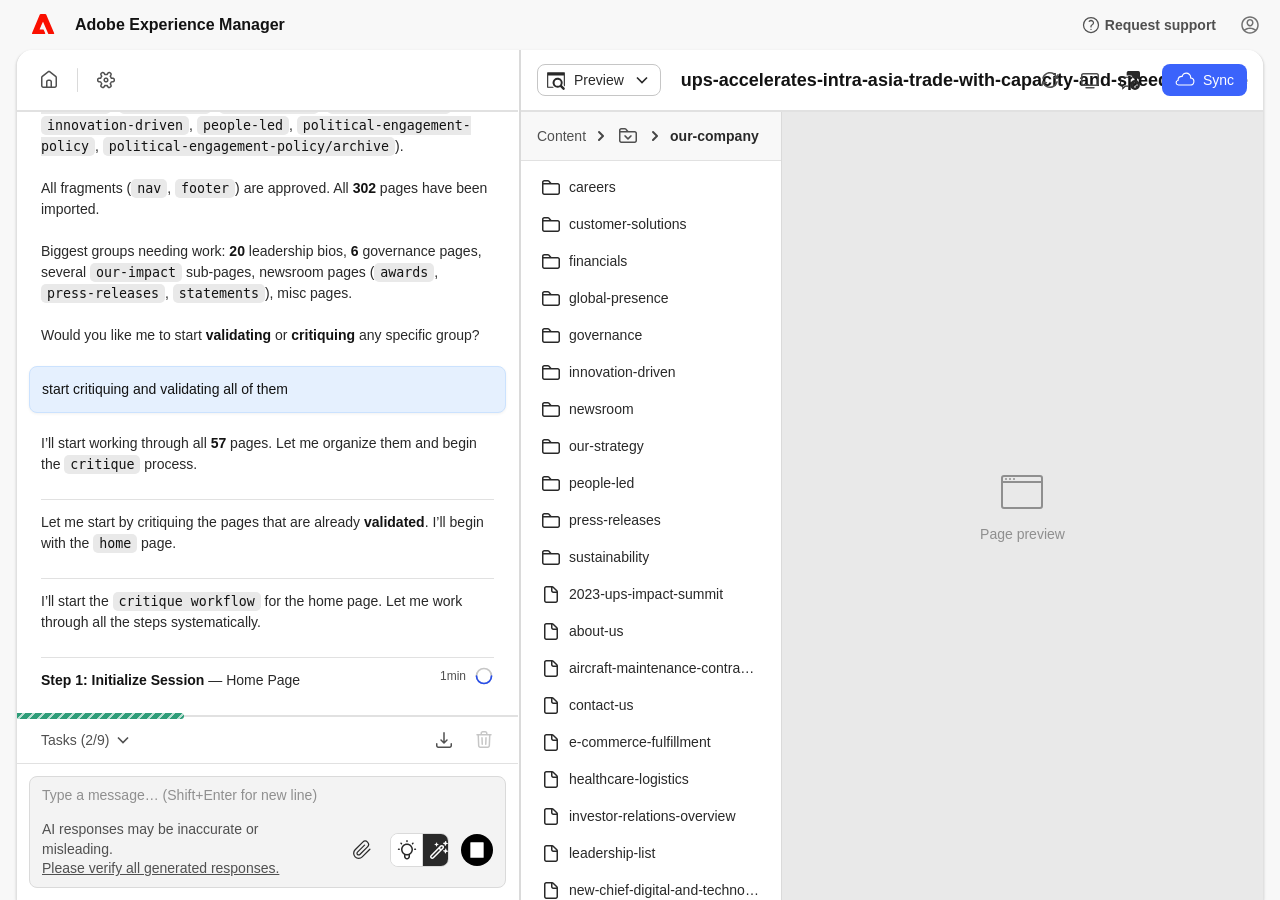
==== index.html @ f4d7fc09 "Updated layout" ====
<!DOCTYPE html>
<html lang="en">
<head>
  <meta charset="UTF-8">
  <meta name="viewport" content="width=device-width, initial-scale=1.0">
  <title>Adobe Experience Manager</title>
  <!-- Adobe Clean via Adobe Fonts (use your kit ID) or system fallback -->
  <style>
    /* AEM Experience Modernization Console – Mock
       Spectrum design tokens (light theme, medium scale) */

    /* --- Spectrum Design Tokens (Light Theme, Medium Scale) --- */
    :root {
      /* Gray scale (Spectrum tokens-v2) */
      --spectrum-gray-25: #ffffff;
      --spectrum-gray-50: #f8f8f8;
      --spectrum-gray-75: #f3f3f3;
      --spectrum-gray-100: #e9e9e9;
      --spectrum-gray-200: #e1e1e1;
      --spectrum-gray-300: #dadada;
      --spectrum-gray-400: #c6c6c6;
      --spectrum-gray-500: #8f8f8f;
      --spectrum-gray-600: #717171;
      --spectrum-gray-700: #505050;
      --spectrum-gray-800: #292929;
      --spectrum-gray-900: #131313;
      --spectrum-gray-1000: #000000;

      /* Blue (Spectrum accent) */
      --spectrum-blue-100: #f5f9ff;
      --spectrum-blue-200: #e5f0fe;
      --spectrum-blue-300: #cbe2fe;
      --spectrum-blue-800: #4b75ff;
      --spectrum-blue-900: #3b63fb;
      --spectrum-blue-1000: #274dea;

      /* Sweet violet (plan mode accent - AI-style) */
      --spectrum-violet-800: #8b5cf6;
      --spectrum-violet-900: #7c3aed;
      --spectrum-plan-accent-default: var(--spectrum-violet-800);
      --spectrum-plan-accent-hover: var(--spectrum-violet-900);

      /* Notice (orange - for in-progress) */
      --spectrum-orange-600: #fc7d00;
      --spectrum-green-600: #2d9d78;
      --spectrum-red-600: #e34850;

      /* Semantic aliases (Spectrum naming) */
      --spectrum-background-layer-1-color: var(--spectrum-gray-50);
      --spectrum-background-pasteboard-color: var(--spectrum-gray-100);
      --spectrum-neutral-content-color-default: var(--spectrum-gray-800);
      --spectrum-neutral-subdued-content-color-default: var(--spectrum-gray-700);
      --spectrum-accent-background-color-default: var(--spectrum-blue-900);
      --spectrum-accent-background-color-hover: var(--spectrum-blue-1000);
      --spectrum-blue-subtle-background-color-default: var(--spectrum-blue-200);
      --spectrum-button-hover-overlay: rgba(0, 0, 0, 0.06);

      /* Layout tokens */
      --spectrum-spacing-75: 4px;
      --spectrum-spacing-100: 8px;
      --spectrum-spacing-200: 12px;
      --spectrum-spacing-300: 16px;
      --spectrum-spacing-400: 24px;
      --spectrum-spacing-500: 32px;
      --spectrum-component-height-100: 32px;
      --spectrum-component-height-150: 28px;
      --spectrum-component-height-200: 40px;
      --spectrum-component-height-300: 48px;
      --spectrum-static-size-100: 8px;
      --spectrum-static-size-200: 20px;
      --spectrum-static-size-300: 24px;
      --spectrum-static-size-400: 32px;
      --spectrum-static-size-500: 40px;
      --spectrum-static-size-600: 48px;
      --spectrum-icon-size-100: 20px;
      --spectrum-icon-size-200: 20px;
      --spectrum-icon-size-300: 24px;
      --spectrum-corner-radius-75: 5px;
      --spectrum-corner-radius-100: 8px;
      --spectrum-corner-radius-500: 10px;
      --spectrum-border-width-100: 1px;
      --spectrum-border-width-200: 2px;
      --spectrum-focus-indicator-color: var(--spectrum-blue-800);
      --spectrum-focus-indicator-thickness: 2px;
      --spectrum-focus-indicator-gap: 2px;

      /* Font */
      --spectrum-sans-serif-font-family: "adobe-clean", "Adobe Clean", "Source Sans Pro", -apple-system, BlinkMacSystemFont, "Segoe UI", Roboto, sans-serif;
      --spectrum-mono-font-family: "Source Code Pro", "Monaco", "Consolas", monospace;
      --spectrum-font-size-75: 12px;
      --spectrum-font-size-100: 14px;
      --spectrum-font-size-200: 16px;
      --spectrum-font-size-300: 18px;
      --spectrum-medium-font-weight: 500;
      --spectrum-bold-font-weight: 700;

      /* Layout */
      --header-height: 50px;
      --nav-width: 70px;
      --spectrum-document-tree-width: 260px;
      --spectrum-document-tree-min-width: 150px;
      --spectrum-chat-grid-min: 500px;
      --spectrum-task-list-max-height: 480px;
      --spectrum-chat-textarea-line-height: 21px;
      --spectrum-chat-textarea-min-height: var(--spectrum-chat-textarea-line-height);
      --spectrum-chat-textarea-max-height: calc(var(--spectrum-chat-textarea-line-height) * 12);
      --spectrum-disclaimer-max-width: 280px;
      --spectrum-nav-item-size: 38px;
      --toolbar-height: calc(var(--spectrum-component-height-100) + 2 * var(--spectrum-spacing-300));
    }

    /* --- Reset --- */
    *, *::before, *::after { box-sizing: border-box; margin: 0; padding: 0; }
    html, body {
      height: 100%;
      overflow: hidden;
      font-family: var(--spectrum-sans-serif-font-family);
      font-size: var(--spectrum-font-size-100);
      line-height: 1.5;
      color: var(--spectrum-neutral-content-color-default);
      background: var(--spectrum-gray-50);
      -webkit-font-smoothing: antialiased;
    }

    /* --- Spectrum-style buttons (ActionButton) --- */
    /* Spectrum-style icon buttons: 32px touch target, 18px icon (spectrum workflow size S) */
    .icon-btn {
      display: inline-flex;
      align-items: center;
      justify-content: center;
      width: var(--spectrum-component-height-100);
      height: var(--spectrum-component-height-100);
      border: none;
      background: transparent;
      cursor: pointer;
      color: var(--spectrum-neutral-content-color-default);
      border-radius: var(--spectrum-corner-radius-100);
      padding: 0;
      transition: background-color 0.13s ease-out, color 0.13s ease-out;
    }
    .icon-btn:hover { background: var(--spectrum-button-hover-overlay); }
    .icon-btn:focus-visible {
      outline: var(--spectrum-focus-indicator-thickness) solid var(--spectrum-focus-indicator-color);
      outline-offset: var(--spectrum-focus-indicator-gap);
    }
    .icon-btn svg {
      width: var(--spectrum-icon-size-100);
      height: var(--spectrum-icon-size-100);
      fill: currentColor;
      flex-shrink: 0;
    }
    .icon-btn svg.spectrum-icon-outline {
      fill: none;
      stroke: currentColor;
      stroke-width: 1.5;
      stroke-linecap: round;
      stroke-linejoin: round;
    }

    .icon-btn-sm {
      display: inline-flex;
      align-items: center;
      justify-content: center;
      width: var(--spectrum-component-height-150);
      height: var(--spectrum-component-height-150);
      border: none;
      background: transparent;
      cursor: pointer;
      color: var(--spectrum-neutral-content-color-default);
      border-radius: var(--spectrum-corner-radius-100);
      padding: 0;
      transition: background-color 0.13s ease-out, color 0.13s ease-out;
    }
    .icon-btn-sm:hover { background: var(--spectrum-button-hover-overlay); }
    .icon-btn-sm:focus-visible {
      outline: var(--spectrum-focus-indicator-thickness) solid var(--spectrum-focus-indicator-color);
      outline-offset: var(--spectrum-focus-indicator-gap);
    }
    .icon-btn-sm svg {
      width: var(--spectrum-static-size-200);
      height: var(--spectrum-static-size-200);
      fill: currentColor;
      flex-shrink: 0;
    }
    .icon-btn-sm svg.spectrum-icon-outline {
      fill: none;
      stroke: currentColor;
      stroke-width: 1.5;
      stroke-linecap: round;
      stroke-linejoin: round;
    }
    /* --- Layout Shell --- */
    .exmod-root {
      display: flex;
      flex-direction: column;
      height: 100vh;
      background: var(--spectrum-gray-50);
    }

    /* === GLOBAL HEADER === */
    .exmod-header {
      height: var(--header-height);
      min-height: var(--header-height);
      max-height: var(--header-height);
      padding: 0 16px;
      box-sizing: border-box;
      background: var(--spectrum-background-layer-1-color);
      border: none;
      display: flex;
      align-items: center;
      justify-content: space-between;
      flex-shrink: 0;
      flex-grow: 0;
      z-index: 100;
    }
    .header-left {
      display: flex;
      align-items: center;
      gap: var(--spectrum-spacing-200);
    }
    .header-left > .icon-btn:first-child {
      width: var(--spectrum-nav-item-size);
      height: var(--spectrum-nav-item-size);
      margin-left: 0;
    }
    .header-brand {
      display: flex;
      align-items: center;
      gap: var(--spectrum-spacing-200);
      margin-left: calc(
        (var(--nav-width) - var(--spectrum-spacing-300) - var(--spectrum-component-height-100) - var(--spectrum-spacing-200))
        - (((var(--nav-width) - var(--spectrum-component-height-100)) / 2) - var(--spectrum-spacing-300))
      );
    }
    .header-brand .adobe-logo {
      width: var(--spectrum-component-height-200);
      height: var(--spectrum-component-height-200);
      flex-shrink: 0;
    }
    .header-title {
      font-size: var(--spectrum-font-size-200);
      font-weight: var(--spectrum-bold-font-weight);
      color: var(--spectrum-gray-900);
      white-space: nowrap;
    }
    .header-right {
      display: flex;
      align-items: center;
      gap: var(--spectrum-spacing-200);
    }
    .request-support-link {
      display: inline-flex;
      align-items: center;
      gap: var(--spectrum-spacing-75);
      font-size: var(--spectrum-font-size-100);
      font-weight: var(--spectrum-bold-font-weight);
      color: var(--spectrum-neutral-subdued-content-color-default);
      text-decoration: none;
      padding: var(--spectrum-spacing-75) var(--spectrum-spacing-100);
      border-radius: var(--spectrum-corner-radius-100);
      transition: background-color 0.13s ease-out, color 0.13s ease-out;
    }
    .request-support-link:hover {
      background: var(--spectrum-button-hover-overlay);
      color: var(--spectrum-neutral-content-color-default);
    }
    .request-support-link .spectrum-icon-outline {
      width: var(--spectrum-icon-size-100);
      height: var(--spectrum-icon-size-100);
      fill: none;
      stroke: currentColor;
      stroke-width: 1.5;
      stroke-linecap: round;
      stroke-linejoin: round;
    }
    .user-avatar {
      width: var(--spectrum-component-height-150);
      height: var(--spectrum-component-height-150);
      color: var(--spectrum-gray-600);
      display: inline-flex;
      align-items: center;
      justify-content: center;
    }
    .user-avatar svg {
      width: var(--spectrum-icon-size-100);
      height: var(--spectrum-icon-size-100);
      fill: currentColor;
    }

    /* === SHELL: NAV + MAIN === */
    .exmod-shell {
      display: flex;
      flex: 1;
      min-height: 0;
      padding: 0;
      position: relative;
      z-index: 101;
    }

    /* === LEFT NAV SIDEBAR (Spectrum Sidenav style) === */
    .exmod-nav {
      width: var(--nav-width);
      flex-shrink: 0;
      display: flex;
      flex-direction: column;
      align-items: center;
      padding: var(--spectrum-spacing-100) 0;
      background: var(--spectrum-background-layer-1-color);
      border: none;
    }
    .nav-item {
      display: flex;
      align-items: center;
      justify-content: center;
      width: var(--spectrum-nav-item-size);
      height: var(--spectrum-nav-item-size);
      border-radius: var(--spectrum-corner-radius-100);
      cursor: pointer;
      color: var(--spectrum-neutral-content-color-default);
      text-decoration: none;
      margin-bottom: var(--spectrum-spacing-75);
      position: relative;
      transition: background-color 0.13s ease-out, color 0.13s ease-out;
    }
    .nav-item:hover { background: var(--spectrum-button-hover-overlay); }
    .nav-item:focus-visible {
      outline: var(--spectrum-focus-indicator-thickness) solid var(--spectrum-focus-indicator-color);
      outline-offset: var(--spectrum-focus-indicator-gap);
    }
    .nav-item svg {
      width: var(--spectrum-icon-size-100);
      height: var(--spectrum-icon-size-100);
      fill: currentColor;
      flex-shrink: 0;
    }
    .nav-item svg.nav-icon-outline,
    .nav-item svg.spectrum-icon-outline {
      fill: none;
      stroke: currentColor;
      stroke-width: 1.5;
      stroke-linecap: round;
      stroke-linejoin: round;
    }
    .nav-item.nav-selected {
      background: var(--spectrum-gray-800);
      color: var(--spectrum-gray-50);
    }
    .nav-item.nav-selected:hover { background: var(--spectrum-gray-700); }
    .nav-separator {
      width: var(--spectrum-icon-size-300);
      height: var(--spectrum-border-width-100);
      background: var(--spectrum-gray-200);
      margin: calc(var(--spectrum-spacing-200) - var(--spectrum-spacing-75)) 0 var(--spectrum-spacing-200) 0;
    }
    .nav-spacer { flex: 1; }
    .nav-section-label {
      font-size: var(--spectrum-font-size-75);
      font-weight: var(--spectrum-bold-font-weight);
      text-transform: uppercase;
      letter-spacing: 0.06em;
      color: var(--spectrum-gray-500);
      margin-bottom: var(--spectrum-spacing-75);
      writing-mode: vertical-rl;
      display: none;
    }

    /* === MAIN CONTENT AREA === */
    .exmod-main {
      flex: 1;
      min-width: 0;
      background: var(--spectrum-gray-25);
      overflow: hidden;
      margin-left: 16px;
      margin-right: 16px;
      border-radius: 16px 16px 0 0;
      box-shadow: rgba(0, 0, 0, 0.12) 0px 1px 3px 0px, rgba(0, 0, 0, 0.06) 0px 1px 2px 0px;
      border-left: 1px solid var(--spectrum-gray-200);
      border-top: 0;
      border-right: 1px solid var(--spectrum-gray-200);
      display: flex;
      flex-direction: column;
    }

    /* === GRID: CHAT + PREVIEW === */
    .exmod-grid {
      display: grid;
      min-width: 500px;
      grid-template-columns: var(--chat-width, minmax(var(--spectrum-chat-grid-min), 33.33%)) 5px 1fr;
      grid-template-rows: 1fr;
      column-gap: 0;
      height: 100%;
      overflow: hidden;
    }

    /* Resize handle: 1px visual line; child grip is 5px draggable zone (visible on hover/drag) */
    .chat-resize-handle {
      width: 2px;
      min-width: 2px;
      flex-shrink: 0;
      align-self: stretch;
      margin: 0 auto;
      display: block;
      position: relative;
      z-index: 2;
      overflow: visible;
      background: var(--spectrum-gray-300);
    }
    .chat-resize-handle-grip {
      position: absolute;
      top: 0;
      bottom: 0;
      left: 50%;
      width: 5px;
      margin-left: -2.5px;
      cursor: col-resize;
      user-select: none;
      background: transparent;
      transition: background-color 0.13s ease-out;
    }
    .chat-resize-handle:hover .chat-resize-handle-grip,
    .chat-resize-handle.dragging .chat-resize-handle-grip {
      background: var(--spectrum-gray-200);
    }
    .chat-resize-handle.dragging .chat-resize-handle-grip {
      background: var(--spectrum-blue-200);
    }
    .document-tree-resize-handle {
      width: 1px;
      min-width: 1px;
      flex-shrink: 0;
      align-self: stretch;
      margin: 0 auto;
      display: block;
      position: relative;
      z-index: 2;
      overflow: visible;
      background: var(--spectrum-gray-300);
    }
    .document-tree-resize-handle-grip {
      position: absolute;
      top: 0;
      bottom: 0;
      left: 50%;
      width: 5px;
      margin-left: -2.5px;
      cursor: col-resize;
      user-select: none;
      background: transparent;
      transition: background-color 0.13s ease-out;
    }
    .document-tree-resize-handle:hover .document-tree-resize-handle-grip,
    .document-tree-resize-handle.dragging .document-tree-resize-handle-grip {
      background: var(--spectrum-gray-200);
    }
    .document-tree-resize-handle.dragging .document-tree-resize-handle-grip {
      background: var(--spectrum-blue-200);
    }
    /* Disable width transition during resize for instant feedback (chat panel has none) */
    .preview-content.tree-resizing .document-tree,
    .preview-code.tree-resizing .code-tree {
      transition: none;
    }
    .preview-content.tree-collapsed .document-tree-resize-handle,
    .preview-code.code-tree-collapsed .document-tree-resize-handle {
      display: none;
    }
    .preview-content.tree-collapsed .iframe-container {
      margin-left: -2px;
    }
    .preview-code.code-tree-collapsed .code-changes,
    .preview-code.code-tree-collapsed .code-changes-empty-state,
    .preview-code.code-tree-collapsed .code-tree-editor {
      margin-left: -2px;
    }

    /* === TASK PROGRESS PANEL (Left) === */
    .exmod-chat {
      min-width: 0;
      margin-right: -1px;
      display: flex;
      flex-direction: column;
      overflow: hidden;
    }
    /* Left panel: 3 children — toolbar, chat, prompt */
    .exmod-chat {
      background: var(--spectrum-gray-25);
    }

    /* Toolbar (task progress header + optional task list) — normal flow, no overlay */
    .task-progress-sticky {
      flex-shrink: 0;
      display: flex;
      flex-direction: column;
      background: var(--spectrum-gray-25);
      overflow: visible;
      transition: border-color 0.25s ease;
      position: relative;
      z-index: 2;
    }
    .task-progress-sticky.collapsed {
      overflow: visible;
    }
    .chat-toolbar {
      display: flex;
      align-items: center;
      justify-content: space-between;
      height: 62px;
      min-height: 62px;
      border-bottom: 2px solid var(--spectrum-gray-200);
      padding: var(--spectrum-spacing-300);
      flex-shrink: 0;
      box-sizing: border-box;
    }
    .chat-toolbar-left {
      display: flex;
      align-items: center;
      gap: var(--spectrum-spacing-200);
      flex: 1;
      min-width: 0;
    }
    .chat-toolbar-nav-item {
      display: flex;
      align-items: center;
      justify-content: center;
      width: var(--spectrum-component-height-100);
      height: var(--spectrum-component-height-100);
      border-radius: var(--spectrum-corner-radius-100);
      background: transparent;
      color: var(--spectrum-neutral-subdued-content-color-default);
      text-decoration: none;
      flex-shrink: 0;
      transition: background-color 0.13s ease-out, color 0.13s ease-out;
    }
    .chat-toolbar-nav-item:hover {
      background: var(--spectrum-button-hover-overlay);
      color: var(--spectrum-neutral-content-color-default);
    }
    .chat-toolbar-nav-item:focus-visible {
      outline: var(--spectrum-focus-indicator-thickness) solid var(--spectrum-focus-indicator-color);
      outline-offset: var(--spectrum-focus-indicator-gap);
    }
    .chat-toolbar-nav-item svg {
      width: var(--spectrum-icon-size-100);
      height: var(--spectrum-icon-size-100);
    }
    .chat-toolbar h3 {
      font-size: var(--spectrum-font-size-200);
      font-weight: var(--spectrum-bold-font-weight);
      color: var(--spectrum-gray-900);
      margin: 0;
    }
    .chat-toolbar-right {
      display: flex;
      align-items: center;
      gap: var(--spectrum-spacing-100);
    }
    .chat-toolbar-divider {
      width: var(--spectrum-border-width-100);
      height: var(--spectrum-static-size-300);
      background: var(--spectrum-gray-300);
      border-radius: 1px;
      flex-shrink: 0;
    }
    .chat-toolbar-btn {
      width: var(--spectrum-component-height-100);
      height: var(--spectrum-component-height-100);
      border: none;
      border-radius: var(--spectrum-corner-radius-100);
      background: transparent;
      color: var(--spectrum-neutral-subdued-content-color-default);
      cursor: pointer;
      display: flex;
      align-items: center;
      justify-content: center;
      transition: background-color 0.13s ease-out, color 0.13s ease-out;
    }
    .chat-toolbar-btn:hover {
      background: var(--spectrum-button-hover-overlay);
      color: var(--spectrum-neutral-content-color-default);
    }
    .chat-toolbar-btn:focus-visible {
      outline: var(--spectrum-focus-indicator-thickness) solid var(--spectrum-focus-indicator-color);
      outline-offset: var(--spectrum-focus-indicator-gap);
    }
    .chat-toolbar-btn svg {
      width: var(--spectrum-static-size-200);
      height: var(--spectrum-static-size-200);
    }
    .chat-toolbar-btn--disabled {
      color: var(--spectrum-gray-400);
      cursor: default;
      pointer-events: none;
    }
    .chat-toolbar-btn--disabled:hover {
      background: transparent;
      color: var(--spectrum-gray-400);
    }

    /* Bottom status toolbar (mirrors top toolbar) */
    .chat-status-bar {
      display: flex;
      align-items: center;
      justify-content: space-between;
      height: 48px;
      min-height: 48px;
      border-top: 2px solid var(--spectrum-gray-200);
      padding: 0 var(--spectrum-spacing-300);
      flex-shrink: 0;
      box-sizing: border-box;
      background: var(--spectrum-gray-25);
      transition: opacity 0.2s ease;
    }
    .chat-status-bar.hidden {
      display: none;
    }
    .chat-status-bar-left {
      display: flex;
      align-items: center;
      gap: var(--spectrum-spacing-200);
      flex: 1;
      min-width: 0;
      margin-left: 8px;
    }
    .chat-status-bar-right {
      display: flex;
      align-items: center;
      gap: var(--spectrum-spacing-100);
      margin-right: 2px;
    }
    .chat-status-bar-divider {
      width: var(--spectrum-border-width-100);
      height: var(--spectrum-static-size-300);
      background: var(--spectrum-gray-300);
      border-radius: 1px;
      flex-shrink: 0;
    }
    .chat-status-thinking {
      display: flex;
      align-items: center;
      gap: var(--spectrum-spacing-100);
      color: var(--spectrum-neutral-subdued-content-color-default);
      font-size: var(--spectrum-font-size-100);
    }
    .chat-status-thinking.hidden {
      display: none;
    }
    .chat-status-queue-btn {
      display: inline-flex;
      align-items: center;
      justify-content: center;
      gap: var(--spectrum-spacing-75);
      height: var(--spectrum-component-height-100);
      padding: 0 var(--spectrum-spacing-100);
      background: transparent;
      border: none;
      border-radius: var(--spectrum-corner-radius-100);
      color: var(--spectrum-neutral-subdued-content-color-default);
      font-size: var(--spectrum-font-size-100);
      font-weight: var(--spectrum-medium-font-weight);
      font-family: var(--spectrum-sans-serif-font-family);
      cursor: pointer;
      transition: background-color 0.13s ease-out, color 0.13s ease-out;
    }
    .chat-status-queue-btn:hover {
      background: var(--spectrum-button-hover-overlay);
      color: var(--spectrum-neutral-content-color-default);
    }
    .chat-status-queue-btn:focus-visible {
      outline: var(--spectrum-focus-indicator-thickness) solid var(--spectrum-focus-indicator-color);
      outline-offset: var(--spectrum-focus-indicator-gap);
    }
    .chat-status-queue-btn.hidden {
      display: none;
    }
    .chat-status-tasks-btn.hidden {
      display: none;
    }
    .chat-status-queue-label {
      white-space: nowrap;
    }
    .chat-status-queue-chevron {
      flex-shrink: 0;
      width: var(--spectrum-icon-size-100);
      height: var(--spectrum-icon-size-100);
      transition: transform 0.2s ease;
    }
    .task-progress-header {
      display: flex;
      align-items: center;
      gap: var(--spectrum-spacing-100);
      cursor: pointer;
      padding: var(--spectrum-spacing-75) var(--spectrum-spacing-100);
      margin: calc(-1 * var(--spectrum-spacing-75)) calc(-1 * var(--spectrum-spacing-100));
      border-radius: var(--spectrum-corner-radius-100);
      transition: background-color 0.13s ease-out;
    }
    .task-progress-header:hover {
      background: var(--spectrum-button-hover-overlay);
    }
    .task-progress-header.task-progress-header-stopped {
      cursor: default;
      pointer-events: none;
    }
    .task-progress-header.task-progress-header-stopped:hover {
      background: transparent;
    }
    .task-progress-header:focus-visible {
      outline: var(--spectrum-focus-indicator-thickness) solid var(--spectrum-focus-indicator-color);
      outline-offset: var(--spectrum-focus-indicator-gap);
    }
    .task-progress-header h3 {
      margin: 0;
    }
    .completed-count {
      font-size: var(--spectrum-font-size-100);
      color: var(--spectrum-neutral-subdued-content-color-default);
      font-weight: var(--spectrum-medium-font-weight);
    }

    /* Task Progress collapsible content - unfolds below header when expanded */
    .task-progress-content {
      max-height: var(--spectrum-task-list-max-height);
      overflow-y: auto;
      overflow-x: hidden;
      transition: max-height 0.25s ease-out;
      background: var(--spectrum-background-layer-1-color);
    }
    .task-progress-sticky:not(.collapsed) .task-progress-content {
      border-top: 2px solid var(--spectrum-gray-200);
      transition: max-height 0.25s ease-out, border-top-color 0.01s 0s, border-top-width 0.01s 0s;
    }
    .task-progress-sticky.collapsed .task-progress-content {
      max-height: 0 !important;
      overflow: hidden;
      border-top: 0 solid transparent;
      transition: max-height 0.25s ease-out, border-top-color 0.01s 0.25s, border-top-width 0.01s 0.25s;
    }
    /* Progress Bar - direct child of task-progress-sticky */
    .progress-fill {
      position: absolute;
      bottom: -4px;
      left: 0;
      z-index: 1;
      height: 6px;
      background:
        repeating-linear-gradient(
          -45deg,
          transparent 0,
          transparent 8px,
          rgba(255,255,255,0.65) 8px,
          rgba(255,255,255,0.65) 10px
        ),
        var(--spectrum-green-600);
      background-size: 10px 10px, auto;
      background-position: 0 0, 0 0;
      border-radius: 0 var(--spectrum-corner-radius-75) var(--spectrum-corner-radius-75) 0;
      transition: width 0.3s ease;
      animation: progress-hatches 0.7s linear infinite;
    }
    @keyframes progress-hatches {
      0% { background-position: 0 0, 0 0; }
      100% { background-position: 10px 0, 0 0; }
    }

    /* Task List — single vertical rhythm: spacing-100 (8px) */
    .task-list {
      display: flex;
      flex-direction: column;
      gap: var(--spectrum-spacing-100);
      padding: var(--spectrum-spacing-200) var(--spectrum-spacing-400) var(--spectrum-spacing-400);
      max-height: 200px;
      overflow-y: auto;
      flex-shrink: 0;
    }
    .task-completed-section {
      display: flex;
      flex-direction: column;
      gap: var(--spectrum-spacing-100);
    }
    .task-completed-toggle {
      display: flex;
      align-items: center;
      gap: var(--spectrum-spacing-100);
      padding: 0;
      font-size: var(--spectrum-font-size-100);
      font-weight: var(--spectrum-bold-font-weight);
      color: var(--spectrum-gray-900);
      cursor: pointer;
    }
    .task-completed-chevron {
      display: inline-flex;
      align-items: center;
      justify-content: center;
      width: var(--spectrum-icon-size-100);
      flex-shrink: 0;
      transition: transform 0.2s ease;
      transform: rotate(180deg); /* points down when expanded */
    }
    .task-completed-section.collapsed .task-completed-chevron {
      transform: rotate(90deg); /* points right when collapsed */
    }
    .task-completed-section.collapsed .task-completed-items {
      display: none;
    }
    .task-completed-items {
      display: flex;
      flex-direction: column;
      gap: var(--spectrum-spacing-100);
    }
    .task-item {
      display: flex;
      align-items: flex-start;
      gap: var(--spectrum-spacing-100);
      padding: 0;
    }
    .task-item-text {
      flex: 1;
      min-width: 0;
      font-size: var(--spectrum-font-size-100);
      color: var(--spectrum-neutral-subdued-content-color-default);
      line-height: 1.4;
    }
    .task-item-check {
      width: var(--spectrum-icon-size-100);
      height: var(--spectrum-icon-size-100);
      border-radius: 50%;
      display: inline-flex;
      align-items: center;
      justify-content: center;
      flex-shrink: 0;
    }
    .task-item-check.completed {
      background: transparent;
      color: var(--spectrum-green-600);
      border-radius: 0;
    }
    .task-item-check.completed svg {
      width: var(--spectrum-icon-size-100);
      height: var(--spectrum-icon-size-100);
      fill: currentColor;
    }
    .task-item-check.pending {
      width: var(--spectrum-icon-size-100);
      height: var(--spectrum-icon-size-100);
      border: var(--spectrum-border-width-200) solid var(--spectrum-gray-400);
      background: transparent;
    }
    .task-item-completed .task-item-text {
      color: var(--spectrum-neutral-subdued-content-color-default);
    }
    .task-item-spinner {
      display: inline-flex;
      align-items: center;
      justify-content: center;
      flex-shrink: 0;
      width: var(--spectrum-icon-size-100);
      height: var(--spectrum-icon-size-100);
    }
    .task-item-spinner svg {
      width: var(--spectrum-icon-size-100);
      height: var(--spectrum-icon-size-100);
    }
    .task-item-spinner .task-spinner-track,
    .chat-msg-agent-streaming .chat-msg-spinner .task-spinner-track {
      stroke: var(--spectrum-gray-400);
    }
    .task-item-spinner .task-spinner-arc,
    .chat-msg-agent-streaming .chat-msg-spinner .task-spinner-arc {
      stroke: var(--spectrum-blue-1000);
      transform-origin: center;
      animation: spinner-rotate 0.8s linear infinite;
    }
    @keyframes spinner-rotate {
      to { transform: rotate(360deg); }
    }
    .task-item-in-progress .task-item-text {
      font-weight: var(--spectrum-bold-font-weight);
      color: var(--spectrum-gray-900);
    }

    /* Chat Messages Area */
    .chat-messages {
      flex: 1;
      min-height: 0;
      overflow-y: auto;
      position: relative;
      z-index: 0;
      padding: var(--spectrum-spacing-200);
      display: flex;
      flex-direction: column;
      gap: 0;
    }
    .chat-empty-state {
      flex: 1;
      display: flex;
      flex-direction: column;
      align-items: center;
      justify-content: flex-start;
      color: var(--spectrum-gray-500);
      font-size: var(--spectrum-font-size-300);
      font-family: var(--spectrum-sans-serif-font-family);
      padding: var(--spectrum-spacing-400);
      text-align: center;
    }
    .chat-empty-state::before {
      content: '';
      flex: 1;
      min-height: 0;
    }
    .chat-empty-state::after {
      content: '';
      flex: 2;
      min-height: 0;
    }
    .chat-msg {
      position: relative;
      padding: var(--spectrum-spacing-200) 0;
      font-size: var(--spectrum-font-size-100);
      line-height: 1.5;
      align-self: stretch;
      max-width: 100%;
    }
    .chat-msg-copy-wrap {
      position: absolute;
      top: 6px;
      right: -6px;
      width: var(--spectrum-component-height-100);
      height: var(--spectrum-component-height-100);
      background: var(--spectrum-gray-25);
      display: flex;
      align-items: center;
      justify-content: center;
      opacity: 0;
      transition: opacity 0.13s ease-out;
    }
    .chat-msg:hover .chat-msg-copy-wrap {
      opacity: 1;
    }
    .chat-msg-copy-btn {
      position: static;
      width: var(--spectrum-component-height-100);
      height: var(--spectrum-component-height-100);
      min-width: var(--spectrum-component-height-100);
      min-height: var(--spectrum-component-height-100);
      flex-shrink: 0;
      padding: 0;
      border: none;
      background: transparent;
      color: var(--spectrum-neutral-subdued-content-color-default);
      cursor: pointer;
      display: flex;
      align-items: center;
      justify-content: center;
      transition: opacity 0.13s ease-out, background-color 0.13s ease-out, color 0.13s ease-out;
      border-radius: var(--spectrum-corner-radius-100);
    }
    .chat-msg-copy-btn:hover {
      background: var(--spectrum-button-hover-overlay);
      color: var(--spectrum-neutral-content-color-default);
    }
    .chat-msg:focus-within .chat-msg-copy-wrap {
      opacity: 1;
    }
    .chat-msg-copy-btn:focus-visible {
      opacity: 1;
      outline: var(--spectrum-focus-indicator-thickness) solid var(--spectrum-focus-indicator-color);
      outline-offset: var(--spectrum-focus-indicator-gap);
    }
    .chat-msg-copy-btn svg {
      width: var(--spectrum-icon-size-100);
      height: var(--spectrum-icon-size-100);
    }
    /* Last agent message: timer + spinner by default, copy on hover */
    .chat-msg-agent-streaming .chat-msg-agent-actions {
      position: absolute;
      top: var(--spectrum-spacing-100);
      right: 0;
      display: flex;
      align-items: center;
      justify-content: flex-end;
      gap: var(--spectrum-spacing-100);
      min-width: calc(var(--spectrum-component-height-100) + 3em);
    }
    .chat-msg-agent-streaming .chat-msg-timer {
      font-size: var(--spectrum-font-size-75);
      color: var(--spectrum-neutral-subdued-content-color-default);
      transition: opacity 0.13s ease-out;
    }
    .chat-msg-agent-streaming .chat-msg-spinner {
      display: inline-flex;
      align-items: center;
      justify-content: center;
      flex-shrink: 0;
      width: var(--spectrum-icon-size-100);
      height: var(--spectrum-icon-size-100);
    }
    .chat-msg-agent-streaming .chat-msg-spinner svg {
      width: var(--spectrum-icon-size-100);
      height: var(--spectrum-icon-size-100);
    }
    .chat-msg-agent-streaming .chat-msg-agent-actions .chat-msg-copy-wrap {
      position: absolute;
      right: -6px;
      top: calc(50% - var(--spectrum-component-height-100) / 2 + 4px);
      flex-shrink: 0;
    }
    .chat-msg-agent-streaming .chat-msg-copy-btn {
      position: static;
    }
    .chat-msg-agent-streaming:hover .chat-msg-timer,
    .chat-msg-agent-streaming:hover .chat-msg-spinner {
      opacity: 0;
      pointer-events: none;
    }
    .chat-msg-agent-streaming:hover .chat-msg-copy-wrap {
      opacity: 1;
    }
    .chat-messages .chat-msg:last-child .chat-msg-body {
      padding-right: 80px;
    }
    .chat-msg + .chat-msg {
      margin-top: var(--spectrum-spacing-100);
    }
    .chat-msg.user .chat-msg-copy-wrap {
      right: 6px;
      background: var(--spectrum-blue-200);
    }
    .chat-msg.ai {
      background: transparent;
      color: var(--spectrum-neutral-content-color-default);
      margin-left: 12px;
      margin-right: 12px;
    }
    .chat-msg.ai + .chat-msg.ai {
      border-top: 1px solid var(--spectrum-gray-200);
      margin-top: var(--spectrum-spacing-200);
      padding-top: var(--spectrum-spacing-200);
    }
    .chat-msg.user {
      background-color: var(--spectrum-blue-200);
      color: var(--spectrum-gray-900);
      border-radius: var(--spectrum-corner-radius-100);
      padding: var(--spectrum-spacing-200);
      border: 1px solid var(--spectrum-blue-300);
      box-shadow: 0 1px 3px rgba(0,0,0,0.06);
    }
    .chat-msg.system {
      background: transparent;
      color: var(--spectrum-neutral-subdued-content-color-default);
      font-size: var(--spectrum-font-size-100);
    }
    .chat-msg strong {
      font-weight: var(--spectrum-bold-font-weight);
      color: var(--spectrum-gray-900);
    }
    .chat-msg code {
      font-family: "Source Code Pro", Monaco, Consolas, monospace;
      font-size: 0.95em;
      font-weight: var(--spectrum-medium-font-weight);
      background: var(--spectrum-gray-100);
      color: var(--spectrum-gray-900);
      padding: 2px 6px;
      border-radius: var(--spectrum-corner-radius-75);
    }
    .chat-thinking-separator {
      margin: var(--spectrum-spacing-200) 16px;
      border: none;
      border-top: var(--spectrum-border-width-100) solid var(--spectrum-gray-200);
    }
    .chat-thinking {
      display: flex;
      align-items: center;
      justify-content: space-between;
      gap: var(--spectrum-spacing-200);
      padding: var(--spectrum-spacing-200) var(--spectrum-spacing-200) var(--spectrum-spacing-200) var(--spectrum-spacing-150);
      color: var(--spectrum-neutral-subdued-content-color-default);
      font-size: var(--spectrum-font-size-100);
    }
    .chat-thinking-content {
      display: flex;
      align-items: center;
      gap: var(--spectrum-spacing-100);
    }

    /* Chat Input */
    .chat-input {
      padding: var(--spectrum-spacing-200);
      border-top: 1px solid var(--spectrum-gray-200);
      flex-shrink: 0;
      background: var(--spectrum-gray-25);
    }
    /* Queue panel content (collapsible, like task-progress-content) */
    .queue-panel-sticky {
      flex-shrink: 0;
      display: flex;
      flex-direction: column;
      background: var(--spectrum-gray-25);
      border-top: 2px solid var(--spectrum-gray-200);
      overflow: hidden;
      transition: border-color 0.25s ease, border-top-color 0.01s 0s;
    }
    .queue-panel-sticky.empty {
      display: none;
    }
    .queue-panel-sticky.collapsed {
      border-top-color: transparent;
      transition: border-color 0.25s ease, border-top-color 0.01s 0.25s;
    }
    .queue-panel-sticky:not(.collapsed) ~ .chat-status-bar .chat-status-queue-chevron {
      transform: rotate(180deg); /* points up when expanded */
    }
    .chat-status-tasks-btn {
      display: inline-flex;
      align-items: center;
      justify-content: center;
      gap: var(--spectrum-spacing-75);
      height: var(--spectrum-component-height-100);
      padding: 0 var(--spectrum-spacing-100);
      background: transparent;
      border: none;
      border-radius: var(--spectrum-corner-radius-100);
      color: var(--spectrum-neutral-subdued-content-color-default);
      font-size: var(--spectrum-font-size-100);
      font-weight: var(--spectrum-medium-font-weight);
      font-family: var(--spectrum-sans-serif-font-family);
      cursor: pointer;
      transition: background-color 0.13s ease-out, color 0.13s ease-out;
    }
    .chat-status-tasks-btn:hover {
      background: var(--spectrum-button-hover-overlay);
      color: var(--spectrum-neutral-content-color-default);
    }
    .chat-status-tasks-btn:focus-visible {
      outline: var(--spectrum-focus-indicator-thickness) solid var(--spectrum-focus-indicator-color);
      outline-offset: var(--spectrum-focus-indicator-gap);
    }
    .chat-status-tasks-chevron {
      flex-shrink: 0;
      width: var(--spectrum-icon-size-100);
      height: var(--spectrum-icon-size-100);
      transition: transform 0.2s ease;
    }
    .task-progress-sticky:not(.collapsed) ~ .chat-status-bar .chat-status-tasks-chevron {
      transform: rotate(180deg);
    }
    .queue-panel-content {
      max-height: var(--spectrum-task-list-max-height);
      overflow-y: auto;
      overflow-x: hidden;
      transition: max-height 0.25s ease-out;
      background: var(--spectrum-background-layer-1-color);
    }
    .queue-panel-sticky.collapsed .queue-panel-content {
      max-height: 0 !important;
      overflow: hidden;
    }
    .prompt-queue-items {
      display: flex;
      flex-direction: column;
      gap: var(--spectrum-spacing-100);
      padding: var(--spectrum-spacing-200);
      max-height: 200px;
      overflow-y: auto;
    }
    .prompt-queue-item {
      position: relative;
      padding: var(--spectrum-spacing-200);
      background-color: var(--spectrum-gray-75);
      color: var(--spectrum-gray-900);
      border-radius: var(--spectrum-corner-radius-100);
      border: 1px solid var(--spectrum-gray-300);
      box-shadow: 0 1px 3px rgba(0,0,0,0.06);
      font-size: var(--spectrum-font-size-100);
      line-height: 1.5;
    }
    .prompt-queue-item-text {
      display: block;
    }
    .prompt-queue-item.folded .prompt-queue-item-text {
      white-space: nowrap;
      overflow: hidden;
      text-overflow: ellipsis;
    }
    .chat-msg-queue-wrap {
      position: absolute;
      top: 6px;
      right: 6px;
      display: flex;
      align-items: center;
      gap: var(--spectrum-spacing-75);
      background: var(--spectrum-gray-75);
      opacity: 0;
      pointer-events: none;
      transition: opacity 0.13s ease-out;
    }
    .prompt-queue-item:hover .chat-msg-queue-wrap,
    .prompt-queue-item:focus-within .chat-msg-queue-wrap {
      opacity: 1;
      pointer-events: auto;
    }
    .prompt-queue-item-unfold {
      transition: opacity 0.13s ease-out;
    }
    .prompt-queue-item:not(.multi-line) .prompt-queue-item-unfold {
      display: none;
    }
    .prompt-queue-item-unfold .prompt-queue-item-unfold-icon-expand {
      display: inline-flex;
      align-items: center;
      justify-content: center;
    }
    .prompt-queue-item-unfold .prompt-queue-item-unfold-icon-collapse {
      display: none;
      align-items: center;
      justify-content: center;
    }
    .prompt-queue-item.expanded .prompt-queue-item-unfold .prompt-queue-item-unfold-icon-expand {
      display: none;
    }
    .prompt-queue-item.expanded .prompt-queue-item-unfold .prompt-queue-item-unfold-icon-collapse {
      display: inline-flex;
    }
    .prompt-queue-item-unfold,
    .prompt-queue-item-send,
    .prompt-queue-item-copy,
    .prompt-queue-item-remove {
      width: var(--spectrum-component-height-100);
      height: var(--spectrum-component-height-100);
      padding: 0;
      border: none;
      background: transparent;
      color: var(--spectrum-neutral-subdued-content-color-default);
      cursor: pointer;
      border-radius: var(--spectrum-corner-radius-100);
      display: flex;
      align-items: center;
      justify-content: center;
      transition: background-color 0.13s ease-out, color 0.13s ease-out;
    }
    .prompt-queue-item-unfold:hover,
    .prompt-queue-item-send:hover,
    .prompt-queue-item-copy:hover,
    .prompt-queue-item-remove:hover {
      background: var(--spectrum-button-hover-overlay);
      color: var(--spectrum-neutral-content-color-default);
    }
    .prompt-queue-item-unfold svg,
    .prompt-queue-item-send svg,
    .prompt-queue-item-copy svg,
    .prompt-queue-item-remove svg {
      width: var(--spectrum-icon-size-100);
      height: var(--spectrum-icon-size-100);
      fill: currentColor;
    }
    .chat-input-wrap {
      display: flex;
      flex-direction: column;
      gap: var(--spectrum-spacing-100);
      border: var(--spectrum-border-width-100) solid var(--spectrum-gray-300);
      border-radius: var(--spectrum-corner-radius-100);
      padding: var(--spectrum-spacing-100) var(--spectrum-spacing-200);
      background: var(--spectrum-gray-75);
      transition: border-color 0.13s ease-out, box-shadow 0.13s ease-out;
    }
    .chat-input-wrap:focus-within {
      border-color: var(--spectrum-gray-800);
      box-shadow: 0 0 0 1px var(--spectrum-gray-800);
    }
    .chat-input-body {
      flex: 1;
      min-height: 0;
    }
    .chat-input textarea {
      width: 100%;
      border: none;
      outline: none;
      resize: none;
      overflow-y: hidden;
      font-family: var(--spectrum-sans-serif-font-family);
      font-size: 14px;
      font-weight: normal;
      line-height: 1.5;
      color: var(--spectrum-neutral-content-color-default);
      background: transparent;
      min-height: var(--spectrum-chat-textarea-min-height);
      max-height: var(--spectrum-chat-textarea-max-height);
      padding: 0;
    }
    .chat-input textarea.overflowing {
      overflow-y: auto;
    }
    .chat-input textarea::placeholder { color: var(--spectrum-gray-500); }
    .chat-input-actions {
      display: flex;
      align-items: center;
      gap: var(--spectrum-spacing-200);
    }
    .chat-disclaimer {
      font-size: var(--spectrum-font-size-100);
      color: var(--spectrum-neutral-subdued-content-color-default);
      line-height: 1.4;
      flex-shrink: 0;
      max-width: var(--spectrum-disclaimer-max-width);
    }
    .chat-disclaimer a {
      color: inherit;
      text-decoration: underline;
    }
    .chat-disclaimer a:hover {
      color: inherit;
    }
    .chat-actions-spacer {
      flex: 1;
      min-width: 0;
    }
    .chat-attach-btn {
      width: var(--spectrum-component-height-100);
      height: var(--spectrum-component-height-100);
      border: none;
      border-radius: var(--spectrum-corner-radius-100);
      background: transparent;
      color: var(--spectrum-gray-800);
      cursor: pointer;
      display: flex;
      align-items: center;
      justify-content: center;
      flex-shrink: 0;
      transition: background-color 0.13s ease-out, color 0.13s ease-out;
    }
    .chat-attach-btn:hover {
      background: var(--spectrum-button-hover-overlay);
      color: var(--spectrum-neutral-content-color-default);
    }
    .chat-mode-btn {
      width: var(--spectrum-component-height-100);
      height: var(--spectrum-component-height-100);
      padding: 0;
      border: none;
      border-radius: 0;
      background: var(--spectrum-gray-25);
      color: var(--spectrum-gray-800);
      cursor: pointer;
      display: flex;
      align-items: center;
      justify-content: center;
      flex-shrink: 0;
      border-right: var(--spectrum-border-width-100) solid var(--spectrum-gray-300);
      transition: background-color 0.13s ease-out, color 0.13s ease-out;
      font-size: var(--spectrum-font-size-100);
      font-weight: var(--spectrum-medium-font-weight);
      font-family: var(--spectrum-sans-serif-font-family);
    }
    .chat-mode-btn:last-child {
      border-right: none;
    }
    .chat-mode-btn:hover {
      background: var(--spectrum-gray-100);
    }
    .chat-mode-btn.active {
      background: var(--spectrum-gray-800);
      color: var(--spectrum-gray-25);
    }
    .chat-attach-btn svg,
    .chat-mode-btn svg,
    .chat-send-btn svg {
      width: var(--spectrum-icon-size-100);
      height: var(--spectrum-icon-size-100);
    }
    .chat-mode-switcher {
      display: flex;
      gap: 0;
      border: var(--spectrum-border-width-100) solid var(--spectrum-gray-300);
      border-radius: var(--spectrum-corner-radius-100);
      overflow: hidden;
      background: var(--spectrum-gray-25);
    }
    .chat-send-btn {
      width: var(--spectrum-component-height-100);
      height: var(--spectrum-component-height-100);
      border: none;
      background: var(--spectrum-accent-background-color-default);
      border-radius: 50%;
      color: var(--spectrum-gray-25);
      cursor: pointer;
      display: flex;
      align-items: center;
      justify-content: center;
      flex-shrink: 0;
      transition: background-color 0.13s ease-out;
    }
    .chat-send-btn:hover { background: var(--spectrum-accent-background-color-hover); }
    .chat-send-btn:focus-visible {
      outline: var(--spectrum-focus-indicator-thickness) solid var(--spectrum-focus-indicator-color);
      outline-offset: var(--spectrum-focus-indicator-gap);
    }
    .exmod-chat[data-mode="plan"] .chat-send-btn {
      background: var(--spectrum-plan-accent-default);
    }
    .exmod-chat[data-mode="plan"] .chat-send-btn:hover {
      background: var(--spectrum-plan-accent-hover);
    }
    .chat-send-interrupt-slot {
      position: relative;
      display: flex;
      flex-shrink: 0;
    }
    .chat-send-interrupt-slot .chat-send-btn.hidden,
    .chat-send-interrupt-slot .chat-interrupt-btn.hidden {
      display: none;
    }
    .chat-interrupt-btn {
      width: var(--spectrum-component-height-100);
      height: var(--spectrum-component-height-100);
      border: none;
      background: #000;
      border-radius: 50%;
      color: #fff;
      cursor: pointer;
      display: flex;
      align-items: center;
      justify-content: center;
      flex-shrink: 0;
      transition: background-color 0.13s ease-out;
    }
    .chat-interrupt-btn svg {
      width: var(--spectrum-icon-size-100);
      height: var(--spectrum-icon-size-100);
    }
    .chat-interrupt-btn:hover { background: #333; }
    .chat-interrupt-btn:focus-visible {
      outline: var(--spectrum-focus-indicator-thickness) solid var(--spectrum-focus-indicator-color);
      outline-offset: var(--spectrum-focus-indicator-gap);
    }
    .exmod-chat[data-mode="plan"] .chat-input-wrap:focus-within {
      border-color: var(--spectrum-plan-accent-default);
      box-shadow: 0 0 0 1px var(--spectrum-plan-accent-default);
    }

    /* === PREVIEW PANEL (Right) === */
    .exmod-preview {
      min-width: 600px;
      margin-left: -1px;
      display: flex;
      flex-direction: column;
      overflow: hidden;
    }

    /* Content Toolbar - height minus border so total matches chat toolbar */
    .content-toolbar {
      display: flex;
      align-items: center;
      justify-content: space-between;
      width: 100%;
      min-height: calc(var(--toolbar-height) - 2px);
      height: calc(var(--toolbar-height) - 2px);
      padding: var(--spectrum-spacing-300);
      flex-shrink: 0;
      background: var(--spectrum-gray-25);
      border-bottom: 2px solid var(--spectrum-gray-200);
      box-sizing: border-box;
    }
    .toolbar-left {
      display: flex;
      align-items: center;
      gap: var(--spectrum-spacing-200);
      min-width: 0;
      flex: 1;
      padding-right: var(--spectrum-spacing-200);
    }
    .content-toolbar .page-title {
      font-size: var(--spectrum-font-size-300);
      font-weight: var(--spectrum-bold-font-weight);
      color: var(--spectrum-gray-900);
      padding: 0 var(--spectrum-spacing-100);
      margin: 0;
      white-space: nowrap;
      width: fit-content;
      flex-shrink: 0;
      height: var(--spectrum-component-height-100);
      line-height: var(--spectrum-component-height-100);
      cursor: pointer;
      border-radius: var(--spectrum-corner-radius-100);
      transition: background-color 0.13s ease-out;
    }
    .content-toolbar .page-title:hover {
      background: var(--spectrum-button-hover-overlay);
    }
    .content-toolbar .page-title:focus-visible {
      outline: var(--spectrum-focus-indicator-thickness) solid var(--spectrum-focus-indicator-color);
      outline-offset: var(--spectrum-focus-indicator-gap);
    }
    .toolbar-right {
      display: flex;
      align-items: center;
      gap: var(--spectrum-spacing-100);
      flex-shrink: 0;
    }
    .btn-add-to-chat {
      display: none;
      align-items: center;
      justify-content: center;
      width: var(--spectrum-component-height-100);
      height: var(--spectrum-component-height-100);
      padding: 0;
      background: transparent;
      color: var(--spectrum-gray-800);
      border: none;
      border-radius: var(--spectrum-corner-radius-100);
      font-size: var(--spectrum-font-size-100);
      font-weight: var(--spectrum-medium-font-weight);
      cursor: pointer;
      font-family: var(--spectrum-sans-serif-font-family);
      transition: background-color 0.13s ease-out;
    }
    .btn-add-to-chat:hover {
      background: var(--spectrum-button-hover-overlay);
    }
    .btn-add-to-chat:focus-visible {
      outline: var(--spectrum-focus-indicator-thickness) solid var(--spectrum-focus-indicator-color);
      outline-offset: var(--spectrum-focus-indicator-gap);
    }
    .btn-add-to-chat svg {
      width: var(--spectrum-icon-size-100);
      height: var(--spectrum-icon-size-100);
      flex-shrink: 0;
    }
    .content-toolbar:not(.view-mode-document) .btn-add-to-chat {
      display: inline-flex;
    }
    .exmod-preview.content-mode-code .content-toolbar.code-file-selected .btn-add-to-chat {
      display: inline-flex;
    }
    .toolbar-preview-only {
      display: flex;
      align-items: center;
      gap: var(--spectrum-spacing-100);
    }
    .content-toolbar.view-mode-document .toolbar-preview-only {
      display: none;
    }
    .exmod-preview.content-mode-code .toolbar-preview-only {
      display: none;
    }
    /* Spectrum Button - fill (primary) */
    .content-toolbar .btn-accent {
      display: inline-flex;
      align-items: center;
      justify-content: center;
      gap: var(--spectrum-spacing-100);
      height: var(--spectrum-component-height-100);
      padding: 0 var(--spectrum-spacing-300);
      background: var(--spectrum-accent-background-color-default);
      color: var(--spectrum-gray-25);
      border: none;
      border-radius: 9999px;
      font-size: var(--spectrum-font-size-100);
      font-weight: var(--spectrum-medium-font-weight);
      cursor: pointer;
      white-space: nowrap;
      font-family: var(--spectrum-sans-serif-font-family);
      transition: background-color 0.13s ease-out;
    }
    .btn-accent:hover { background: var(--spectrum-accent-background-color-hover); }
    .btn-accent:focus-visible {
      outline: var(--spectrum-focus-indicator-thickness) solid var(--spectrum-focus-indicator-color);
      outline-offset: var(--spectrum-focus-indicator-gap);
    }
    /* Spectrum Button - outline (secondary) */
    .content-toolbar .btn-ghost {
      display: inline-flex;
      align-items: center;
      gap: var(--spectrum-spacing-200);
      height: var(--spectrum-component-height-100);
      padding: 0 var(--spectrum-spacing-200);
      background: transparent;
      color: var(--spectrum-gray-800);
      border: none;
      border-radius: var(--spectrum-corner-radius-100);
      font-size: var(--spectrum-font-size-75);
      font-weight: var(--spectrum-medium-font-weight);
      cursor: pointer;
      white-space: nowrap;
      font-family: var(--spectrum-sans-serif-font-family);
      transition: background-color 0.13s ease-out, border-color 0.13s ease-out;
    }
    .btn-ghost:hover {
      background: var(--spectrum-button-hover-overlay);
    }
    .btn-ghost:focus-visible {
      outline: var(--spectrum-focus-indicator-thickness) solid var(--spectrum-focus-indicator-color);
      outline-offset: var(--spectrum-focus-indicator-gap);
    }
    .btn-ghost svg {
      width: var(--spectrum-static-size-200);
      height: var(--spectrum-static-size-200);
      fill: none;
      stroke: currentColor;
      stroke-width: 1.5;
      stroke-linecap: round;
      stroke-linejoin: round;
    }

    .breadcrumb-sep {
      display: inline-flex;
      align-items: center;
      color: var(--spectrum-gray-700);
      margin: 0 var(--spectrum-focus-indicator-gap);
      flex-shrink: 0;
      cursor: default !important;
    }
    .breadcrumb-sep svg {
      display: block;
      vertical-align: middle;
    }
    .breadcrumb-sep:hover { text-decoration: none !important; color: var(--spectrum-gray-700) !important; }

    /* View mode dropdown – Content/Code + sub-options */
    .view-mode-dropdown {
      position: relative;
      flex-shrink: 0;
    }
    .view-mode-dropdown-trigger {
      display: flex;
      align-items: center;
      justify-content: center;
      gap: var(--spectrum-spacing-100);
      height: var(--spectrum-component-height-100);
      min-width: var(--spectrum-component-height-100);
      padding: 0 var(--spectrum-spacing-100);
      background: var(--spectrum-gray-25);
      border: var(--spectrum-border-width-100) solid var(--spectrum-gray-400);
      border-radius: var(--spectrum-corner-radius-100);
      color: var(--spectrum-gray-800);
      font-size: var(--spectrum-font-size-100);
      font-weight: var(--spectrum-medium-font-weight);
      font-family: var(--spectrum-sans-serif-font-family);
      line-height: 1.3;
      cursor: pointer;
      transition: background-color 0.13s ease-out, border-color 0.13s ease-out;
    }
    .view-mode-dropdown-trigger:hover {
      background: var(--spectrum-gray-100);
      border-color: var(--spectrum-gray-500);
    }
    .view-mode-dropdown-trigger[aria-expanded="true"] {
      border-color: var(--spectrum-gray-500);
    }
    .view-mode-dropdown-trigger:focus-visible {
      outline: var(--spectrum-focus-indicator-thickness) solid var(--spectrum-focus-indicator-color);
      outline-offset: var(--spectrum-focus-indicator-gap);
    }
    .view-mode-dropdown-trigger-icon {
      display: flex;
      align-items: center;
      justify-content: center;
      flex-shrink: 0;
      width: var(--spectrum-static-size-200);
      height: var(--spectrum-static-size-200);
    }
    .view-mode-dropdown-trigger-icon svg {
      width: var(--spectrum-static-size-200);
      height: var(--spectrum-static-size-200);
      fill: currentColor;
    }
    .view-mode-dropdown-label {
      white-space: nowrap;
    }
    .view-mode-dropdown-chevron {
      flex-shrink: 0;
      width: var(--spectrum-icon-size-100);
      height: var(--spectrum-icon-size-100);
    }
    .view-mode-dropdown-overlay {
      display: none;
      position: absolute;
      top: 100%;
      left: 0;
      margin-top: var(--spectrum-spacing-75);
      min-width: 180px;
      background: var(--spectrum-gray-25);
      border: var(--spectrum-border-width-100) solid var(--spectrum-gray-300);
      border-radius: var(--spectrum-corner-radius-100);
      box-shadow: 0 4px 12px rgba(0,0,0,0.12);
      z-index: 100;
      overflow: hidden;
      padding: var(--spectrum-spacing-100);
    }
    .view-mode-dropdown.open .view-mode-dropdown-overlay {
      display: block;
    }
    .view-mode-dropdown-section {
      padding: 0;
      display: flex;
      flex-direction: column;
      gap: var(--spectrum-spacing-75);
    }
    .view-mode-dropdown-section:not(:first-child) {
      margin-top: 0;
      padding-top: 0;
    }
    .view-mode-dropdown-section:not(:first-child)::before {
      content: '';
      display: block;
      height: 2px;
      background: #d5d5d5;
      margin: 14px 12px 6px;
    }
    .view-mode-dropdown-section:not(:first-child) .view-mode-dropdown-section-header {
      margin-top: -4px;
    }
    .view-mode-dropdown-section-header {
      padding: 6px 36px 3px 12px;
      font-size: var(--spectrum-font-size-100);
      font-weight: var(--spectrum-bold-font-weight);
      color: var(--spectrum-gray-900);
    }
    .view-mode-dropdown-option {
      display: flex;
      align-items: center;
      gap: var(--spectrum-spacing-200);
      width: 100%;
      padding: var(--spectrum-spacing-75) var(--spectrum-spacing-100);
      border: none;
      background: none;
      color: var(--spectrum-gray-800);
      font-size: var(--spectrum-font-size-100);
      font-family: var(--spectrum-sans-serif-font-family);
      text-align: left;
      cursor: pointer;
      border-radius: var(--spectrum-corner-radius-100);
      transition: background-color 0.13s ease-out;
    }
    .view-mode-dropdown-option-icon {
      width: var(--spectrum-static-size-200);
      height: var(--spectrum-static-size-200);
      flex-shrink: 0;
      fill: currentColor;
    }
    .view-mode-dropdown-option:hover {
      background: var(--spectrum-button-hover-overlay);
    }
    .view-mode-dropdown-option-shortcut {
      margin-left: auto;
      font-size: var(--spectrum-font-size-100);
      color: var(--spectrum-gray-600);
    }
    .view-mode-dropdown-option.active {
      background: var(--spectrum-blue-200);
      border-radius: var(--spectrum-corner-radius-100);
    }
    .preview-slot {
      flex: 1;
      min-height: 0;
      display: flex;
      flex-direction: column;
      overflow: hidden;
    }
    .preview-slot > .preview-content,
    .preview-slot > .preview-code {
      display: flex;
      flex: 1;
      min-height: 0;
    }
    .preview-panels-pool {
      display: none !important;
    }
    .preview-code {
      flex: 1;
      min-height: 0;
      flex-direction: column;
      background: var(--spectrum-gray-25);
      padding: var(--spectrum-spacing-300);
      overflow: auto;
      font-family: var(--spectrum-mono-font-family);
      font-size: var(--spectrum-font-size-100);
      color: var(--spectrum-gray-800);
    }

    /* Code view: tree + editor layout */
    .preview-code {
      flex-direction: row;
      gap: 0;
      padding: 0;
      overflow: hidden;
    }
    .code-tree {
      width: var(--document-tree-width, var(--spectrum-document-tree-width));
      min-width: var(--spectrum-document-tree-min-width);
      flex-shrink: 0;
      display: flex;
      flex-direction: column;
      overflow: hidden;
      border-right: var(--spectrum-border-width-100) solid var(--spectrum-gray-200);
      font-family: var(--spectrum-sans-serif-font-family);
      transition: width 0.2s ease-out, min-width 0.2s ease-out;
    }
    .preview-code.code-tree-collapsed .code-tree {
      width: 0;
      min-width: 0;
      overflow: hidden;
    }
    .preview-code.code-tree-collapsed .code-tree.code-tree-fully-hidden {
      display: none;
    }
    .code-changes {
      display: none;
      width: var(--spectrum-document-tree-width);
      min-width: var(--spectrum-document-tree-min-width);
      flex-shrink: 0;
      flex-direction: column;
      overflow: hidden;
      border-right: var(--spectrum-border-width-100) solid var(--spectrum-gray-200);
    }
    .preview-code.code-view-changes .code-changes {
      display: none;
    }
    .preview-code.code-view-changes .code-tree-editor {
      display: none;
    }
    .code-changes-empty-state {
      display: none;
      flex: 1;
      flex-direction: column;
      align-items: center;
      justify-content: flex-start;
      color: var(--spectrum-gray-500);
      font-size: var(--spectrum-font-size-300);
      font-family: var(--spectrum-sans-serif-font-family);
      padding: var(--spectrum-spacing-400);
      text-align: center;
    }
    .code-changes-empty-state::before {
      content: '';
      flex: 1;
      min-height: 0;
    }
    .code-changes-empty-state::after {
      content: '';
      flex: 2;
      min-height: 0;
    }
    .preview-code.code-view-changes .code-changes-empty-state {
      display: flex;
    }
    .code-changes-placeholder {
      flex: 1;
      display: flex;
      align-items: center;
      justify-content: center;
      color: var(--spectrum-gray-500);
      font-size: var(--spectrum-font-size-100);
    }
    .code-tree-inner {
      min-width: var(--document-tree-width, var(--spectrum-document-tree-width));
      flex: 1;
      display: flex;
      flex-direction: column;
      overflow-y: auto;
      overflow-x: hidden;
    }
    .code-tree-list {
      flex: 0 0 auto;
      padding: var(--spectrum-spacing-200);
      display: flex;
      flex-direction: column;
      gap: var(--spectrum-spacing-100);
    }
    .code-tree-item {
      display: flex;
      align-items: center;
      gap: var(--spectrum-spacing-100);
      padding: var(--spectrum-spacing-75) var(--spectrum-spacing-100);
      border-radius: var(--spectrum-corner-radius-100);
      cursor: pointer;
      font-size: var(--spectrum-font-size-100);
      font-weight: var(--spectrum-medium-font-weight);
      line-height: 1.5;
      color: var(--spectrum-neutral-content-color-default);
      transition: background-color 0.13s ease-out;
    }
    .code-tree-item:hover { background: var(--spectrum-button-hover-overlay); }
    .code-tree-item.selected {
      background: var(--spectrum-gray-800);
      color: var(--spectrum-gray-50);
      font-weight: var(--spectrum-bold-font-weight);
    }
    .code-tree-item svg {
      width: var(--spectrum-icon-size-200);
      height: var(--spectrum-icon-size-200);
      min-width: var(--spectrum-icon-size-200);
      max-width: var(--spectrum-icon-size-200);
      flex-shrink: 0;
      flex-grow: 0;
      aspect-ratio: 1;
      fill: currentColor;
    }
    .code-tree-item .code-tree-name {
      min-width: 0;
      overflow: hidden;
      white-space: nowrap;
      text-overflow: ellipsis;
    }
    .code-tree-item[data-level="2"] { padding-left: calc(var(--spectrum-spacing-100) + var(--spectrum-spacing-400)); }
    .code-tree-item[data-level="3"] { padding-left: calc(var(--spectrum-spacing-100) + 2 * var(--spectrum-spacing-400)); }
    .code-tree-item[data-level="4"] { padding-left: calc(var(--spectrum-spacing-100) + 3 * var(--spectrum-spacing-400)); }
    .code-tree-item[data-level="5"] { padding-left: calc(var(--spectrum-spacing-100) + 4 * var(--spectrum-spacing-400)); }
    .code-tree-chevron {
      display: none;
    }
    .code-tree-children {
      display: flex;
      flex-direction: column;
    }
    .code-tree-folder.collapsed .code-tree-children {
      display: none;
    }
    .code-tree-editor {
      flex: 1;
      min-width: 0;
      display: flex;
      flex-direction: column;
      overflow: hidden;
    }
    .code-tree-editor pre,
    .code-tree-editor code {
      flex: 1;
      margin: 0;
      padding: var(--spectrum-spacing-300);
      overflow: auto;
      font-family: var(--spectrum-mono-font-family);
      font-size: var(--spectrum-font-size-100);
      color: var(--spectrum-gray-800);
      white-space: pre-wrap;
      word-break: break-word;
    }

    /* Preview Content Area */
    .preview-content {
      display: flex;
      flex-direction: row;
      flex: 1;
      min-height: 0;
      gap: 0;
    }

    /* Document Tree Sidebar (Spectrum FileTree style) */
    .document-tree {
      width: var(--document-tree-width, var(--spectrum-document-tree-width));
      min-width: var(--spectrum-document-tree-min-width);
      flex-shrink: 0;
      display: flex;
      flex-direction: column;
      overflow: hidden;
      transition: width 0.2s ease-out, min-width 0.2s ease-out;
    }
    .preview-content.tree-collapsed .document-tree {
      width: 0;
      min-width: 0;
      overflow: hidden;
    }
    /* Inner wrapper: scrollable file list only (breadcrumb is sibling, outside scroll) */
    .document-tree-inner {
      min-width: var(--document-tree-width, var(--spectrum-document-tree-width));
      min-height: 0;
      flex: 1;
      display: flex;
      flex-direction: column;
      overflow-y: auto;
      overflow-x: hidden;
    }
    .tree-breadcrumbs {
      display: flex;
      align-items: center;
      flex-wrap: nowrap;
      gap: var(--spectrum-spacing-75);
      min-height: var(--spectrum-component-height-100);
      min-width: var(--document-tree-width, var(--spectrum-document-tree-width));
      padding: var(--spectrum-spacing-200) var(--spectrum-spacing-300);
      font-size: var(--spectrum-font-size-100);
      font-weight: var(--spectrum-medium-font-weight);
      color: var(--spectrum-neutral-subdued-content-color-default);
      border-bottom: var(--spectrum-border-width-100) solid var(--spectrum-gray-200);
      flex-shrink: 0;
      background: var(--spectrum-background-layer-1-color);
    }
    .tree-breadcrumbs .crumb {
      cursor: pointer;
      color: var(--spectrum-neutral-subdued-content-color-default);
    }
    .tree-breadcrumbs .crumb:hover { text-decoration: underline; }
    .tree-breadcrumbs .crumb-current {
      cursor: default;
      color: var(--spectrum-neutral-content-color-default);
    }
    .tree-breadcrumbs .crumb-current:hover { text-decoration: none; }
    .breadcrumb-path-dropdown {
      position: relative;
      display: flex;
      align-items: center;
      flex-shrink: 0;
    }
    .breadcrumb-path-trigger {
      width: 24px;
      height: 24px;
      padding: 0;
      border: none;
      background: transparent;
      border-radius: var(--spectrum-corner-radius-100);
      cursor: pointer;
      display: flex;
      align-items: center;
      justify-content: center;
      color: var(--spectrum-neutral-subdued-content-color-default);
      transition: background-color 0.13s ease-out, color 0.13s ease-out;
    }
    .breadcrumb-path-trigger:focus-visible {
      outline: var(--spectrum-focus-indicator-thickness) solid var(--spectrum-focus-indicator-color);
      outline-offset: var(--spectrum-focus-indicator-gap);
    }
    .breadcrumb-path-trigger svg {
      width: 20px;
      height: 20px;
    }
    .breadcrumb-path-overlay {
      display: none;
      position: absolute;
      top: 100%;
      /* Shift left so option padding matches other dropdowns while folder icons align with trigger */
      left: calc(-1 * (var(--spectrum-spacing-200) - 2px));
      margin-top: var(--spectrum-spacing-75);
      min-width: max-content;
      background: var(--spectrum-gray-25);
      border: var(--spectrum-border-width-100) solid var(--spectrum-gray-300);
      border-radius: var(--spectrum-corner-radius-100);
      box-shadow: 0 4px 12px rgba(0,0,0,0.15);
      z-index: 100;
      overflow: hidden;
      padding: var(--spectrum-spacing-100);
    }
    .breadcrumb-path-dropdown.open .breadcrumb-path-overlay {
      display: block;
    }
    .breadcrumb-path-option {
      display: flex;
      align-items: center;
      width: 100%;
      padding: var(--spectrum-spacing-75) var(--spectrum-spacing-100);
      margin-bottom: var(--spectrum-spacing-75);
      border: none;
      background: transparent;
      font-size: var(--spectrum-font-size-100);
      color: var(--spectrum-neutral-content-color-default);
      cursor: pointer;
      text-align: left;
      font-family: var(--spectrum-sans-serif-font-family);
      border-radius: var(--spectrum-corner-radius-100);
      transition: background-color 0.13s ease-out;
      gap: var(--spectrum-spacing-100);
      white-space: nowrap;
    }
    .breadcrumb-path-option:last-child {
      margin-bottom: 0;
    }
    .breadcrumb-path-option svg {
      width: 20px;
      height: 20px;
      flex-shrink: 0;
      color: inherit;
    }
    .breadcrumb-path-option:hover {
      background: var(--spectrum-button-hover-overlay);
    }
    .file-list {
      flex: 0 0 auto;
      padding: 12px var(--spectrum-spacing-200);
      display: flex;
      flex-direction: column;
      gap: var(--spectrum-spacing-100);
    }
    .file-item {
      display: flex;
      align-items: center;
      gap: var(--spectrum-spacing-100);
      padding: var(--spectrum-spacing-75) var(--spectrum-spacing-100);
      border-radius: var(--spectrum-corner-radius-100);
      cursor: pointer;
      font-size: var(--spectrum-font-size-100);
      font-weight: var(--spectrum-medium-font-weight);
      color: var(--spectrum-neutral-content-color-default);
      transition: background-color 0.13s ease-out;
    }
    .file-item:hover { background: var(--spectrum-button-hover-overlay); }
    .file-item.selected {
      background: var(--spectrum-gray-800);
      color: var(--spectrum-gray-50);
      font-weight: var(--spectrum-bold-font-weight);
    }
    .file-item svg {
      width: var(--spectrum-icon-size-200);
      height: var(--spectrum-icon-size-200);
      min-width: var(--spectrum-icon-size-200);
      max-width: var(--spectrum-icon-size-200);
      flex-shrink: 0;
      flex-grow: 0;
      aspect-ratio: 1;
      fill: currentColor;
    }
    .file-item .file-name {
      flex: 1;
      min-width: 0;
      overflow: hidden;
      white-space: nowrap;
      text-overflow: ellipsis;
    }
    .file-item .file-item-text {
      min-width: 0;
      overflow: hidden;
      white-space: nowrap;
      text-overflow: ellipsis;
    }
    /* Iframe Container */
    .iframe-container {
      flex: 1;
      min-width: 0;
      border: none;
      background: var(--spectrum-background-pasteboard-color);
      overflow: hidden;
      position: relative;
      display: flex;
      align-items: center;
      justify-content: center;
    }
    .iframe-placeholder {
      color: var(--spectrum-gray-500);
      font-size: var(--spectrum-font-size-100);
      text-align: center;
    }
    .iframe-placeholder svg {
      width: var(--spectrum-component-height-300);
      height: var(--spectrum-component-height-300);
      fill: var(--spectrum-gray-300);
      margin-bottom: var(--spectrum-spacing-100);
      display: block;
      margin-left: auto;
      margin-right: auto;
    }

    /* Viewport Toggles (inline in toolbar) */
    /* Viewport dropdown (Desktop / Tablet / Phone) */
    .viewport-dropdown {
      position: relative;
    }
    .viewport-dropdown-trigger {
      display: flex;
      align-items: center;
      justify-content: center;
      width: var(--spectrum-component-height-100);
      height: var(--spectrum-component-height-100);
      padding: 0;
      border: none;
      background: transparent;
      border-radius: var(--spectrum-corner-radius-100);
      cursor: pointer;
      color: var(--spectrum-neutral-subdued-content-color-default);
      font-size: var(--spectrum-font-size-100);
      font-weight: var(--spectrum-medium-font-weight);
      font-family: var(--spectrum-sans-serif-font-family);
      transition: background-color 0.13s ease-out, color 0.13s ease-out;
    }
    .viewport-dropdown-trigger:hover {
      background: var(--spectrum-button-hover-overlay);
      color: var(--spectrum-neutral-content-color-default);
    }
    .viewport-dropdown-trigger:focus-visible {
      outline: var(--spectrum-focus-indicator-thickness) solid var(--spectrum-focus-indicator-color);
      outline-offset: var(--spectrum-focus-indicator-gap);
    }
    .viewport-dropdown-trigger svg {
      width: var(--spectrum-static-size-200);
      height: var(--spectrum-static-size-200);
      fill: currentColor;
      flex-shrink: 0;
    }
    .viewport-dropdown-overlay {
      display: none;
      position: absolute;
      top: 100%;
      /* Shift left so option padding matches actions menu while icons align with trigger */
      left: calc(-1 * (var(--spectrum-spacing-200) - (var(--spectrum-component-height-100) - var(--spectrum-static-size-200)) / 2));
      margin-top: var(--spectrum-spacing-75);
      min-width: 160px;
      background: var(--spectrum-gray-25);
      border: var(--spectrum-border-width-100) solid var(--spectrum-gray-300);
      border-radius: var(--spectrum-corner-radius-100);
      box-shadow: 0 4px 12px rgba(0,0,0,0.15);
      z-index: 100;
      overflow: hidden;
      padding: var(--spectrum-spacing-100);
    }
    .viewport-dropdown.open .viewport-dropdown-overlay {
      display: block;
    }
    .viewport-dropdown-option {
      display: flex;
      align-items: center;
      gap: var(--spectrum-spacing-100);
      width: 100%;
      padding: var(--spectrum-spacing-75) var(--spectrum-spacing-100);
      margin-bottom: var(--spectrum-spacing-75);
      border: none;
      background: transparent;
      font-size: var(--spectrum-font-size-100);
      color: var(--spectrum-neutral-content-color-default);
      cursor: pointer;
      text-align: left;
      font-family: var(--spectrum-sans-serif-font-family);
      border-radius: var(--spectrum-corner-radius-100);
      transition: background-color 0.13s ease-out;
    }
    .viewport-dropdown-option:last-child {
      margin-bottom: 0;
    }
    .viewport-dropdown-option:hover {
      background: var(--spectrum-button-hover-overlay);
    }
    .viewport-dropdown-option-shortcut {
      margin-left: auto;
      font-size: var(--spectrum-font-size-100);
      color: var(--spectrum-gray-600);
    }
    .viewport-dropdown-option svg {
      width: var(--spectrum-static-size-200);
      height: var(--spectrum-static-size-200);
      fill: currentColor;
      flex-shrink: 0;
    }

    /* Toolbar icon buttons (32x32) */
    .toolbar-icon-btn {
      position: relative;
      width: var(--spectrum-component-height-100);
      height: var(--spectrum-component-height-100);
      border: none;
      background: transparent;
      border-radius: var(--spectrum-corner-radius-100);
      cursor: pointer;
      display: flex;
      align-items: center;
      justify-content: center;
      color: var(--spectrum-neutral-subdued-content-color-default);
      transition: background-color 0.13s ease-out, color 0.13s ease-out;
    }
    .toolbar-icon-btn:hover { background: var(--spectrum-button-hover-overlay); color: var(--spectrum-neutral-content-color-default); }
    .toolbar-icon-btn:focus-visible {
      outline: var(--spectrum-focus-indicator-thickness) solid var(--spectrum-focus-indicator-color);
      outline-offset: var(--spectrum-focus-indicator-gap);
    }
    .toolbar-icon-btn svg {
      width: var(--spectrum-static-size-200);
      height: var(--spectrum-static-size-200);
      fill: currentColor;
      flex-shrink: 0;
    }

    /* Spectrum-style tooltip (immediate on hover, fixed to escape overflow) */
    [data-tooltip] {
      position: relative;
    }
    /* Tooltip arrow (triangle pointing to icon) – gap so triangle doesn't touch button */
    [data-tooltip]::before {
      content: '';
      position: fixed;
      left: var(--tt-x, 0);
      top: calc(var(--tt-y, 0) - 10px);
      width: 10px;
      height: 6px;
      background: var(--spectrum-gray-800);
      clip-path: polygon(50% 100%, 0 0, 100% 0);
      transform: translate(-50%, 0);
      pointer-events: none;
      opacity: 0;
      visibility: hidden;
      transition: opacity 0.1s ease-out, visibility 0.1s ease-out;
      z-index: 10001;
    }
    [data-tooltip]:hover::before {
      opacity: 1;
      visibility: visible;
    }
    /* Right-positioned tooltips: arrow points left */
    .exmod-nav [data-tooltip]::before,
    [data-tooltip-position="right"]::before {
      left: calc(var(--tt-x, 0) - 6px);
      top: var(--tt-y, 0);
      width: 6px;
      height: 10px;
      clip-path: polygon(0 50%, 100% 0, 100% 100%);
      transform: translate(0, -50%);
    }
    [data-tooltip]::after {
      content: attr(data-tooltip);
      position: fixed;
      left: var(--tt-x, 0);
      top: var(--tt-y, 0);
      transform: translate(-50%, calc(-100% - 10px));
      padding: var(--spectrum-spacing-100);
      background: var(--spectrum-gray-800);
      color: var(--spectrum-gray-50);
      font-size: var(--spectrum-font-size-75);
      font-weight: var(--spectrum-medium-font-weight);
      line-height: 1;
      white-space: nowrap;
      border-radius: var(--spectrum-corner-radius-75);
      pointer-events: none;
      opacity: 0;
      visibility: hidden;
      transition: opacity 0.1s ease-out, visibility 0.1s ease-out;
      z-index: 10000;
    }
    [data-tooltip]:hover::after {
      opacity: 1;
      visibility: visible;
    }
    .exmod-nav [data-tooltip]::after,
    [data-tooltip-position="right"]::after {
      transform: translate(0, -50%);
    }

    /* Responsive dropdown */
    .responsive-dropdown {
      position: relative;
    }
    .responsive-dropdown-trigger {
      width: var(--spectrum-component-height-100);
      height: var(--spectrum-component-height-100);
      border: none;
      background: transparent;
      border-radius: var(--spectrum-corner-radius-100);
      cursor: pointer;
      display: flex;
      align-items: center;
      justify-content: center;
      color: var(--spectrum-neutral-subdued-content-color-default);
      transition: background-color 0.13s ease-out, color 0.13s ease-out;
    }
    .responsive-dropdown-trigger:hover { background: var(--spectrum-button-hover-overlay); color: var(--spectrum-neutral-content-color-default); }
    .responsive-dropdown-trigger:focus-visible {
      outline: var(--spectrum-focus-indicator-thickness) solid var(--spectrum-focus-indicator-color);
      outline-offset: var(--spectrum-focus-indicator-gap);
    }
    .responsive-dropdown-trigger svg {
      width: var(--spectrum-static-size-200);
      height: var(--spectrum-static-size-200);
      fill: currentColor;
    }
    .responsive-dropdown-overlay {
      display: none;
      position: absolute;
      top: 100%;
      left: 0;
      margin-top: var(--spectrum-spacing-75);
      min-width: 140px;
      background: var(--spectrum-gray-25);
      border: var(--spectrum-border-width-100) solid var(--spectrum-gray-300);
      border-radius: var(--spectrum-corner-radius-100);
      box-shadow: 0 4px 12px rgba(0,0,0,0.15);
      z-index: 100;
      overflow: hidden;
      padding: var(--spectrum-spacing-100);
    }
    .responsive-dropdown.open .responsive-dropdown-overlay {
      display: block;
    }
    .responsive-dropdown-option {
      display: flex;
      align-items: center;
      gap: var(--spectrum-spacing-100);
      width: 100%;
      padding: var(--spectrum-spacing-75) var(--spectrum-spacing-100);
      padding-left: calc((var(--spectrum-component-height-100) - var(--spectrum-static-size-200)) / 2);
      margin-bottom: var(--spectrum-spacing-75);
      border: none;
      background: transparent;
      font-size: var(--spectrum-font-size-100);
      color: var(--spectrum-neutral-content-color-default);
      cursor: pointer;
      text-align: left;
      font-family: var(--spectrum-sans-serif-font-family);
      border-radius: var(--spectrum-corner-radius-100);
      transition: background-color 0.13s ease-out;
    }
    .responsive-dropdown-option:last-child {
      margin-bottom: 0;
    }
    .responsive-dropdown-option:hover {
      background: var(--spectrum-button-hover-overlay);
    }
    .responsive-dropdown-option svg {
      width: var(--spectrum-static-size-200);
      height: var(--spectrum-static-size-200);
      fill: currentColor;
      flex-shrink: 0;
    }

    /* Actions dropdown */
    .actions-dropdown {
      position: relative;
      margin-left: var(--spectrum-spacing-100);
    }
    .actions-dropdown-content {
      display: inline-block;
    }
    .actions-dropdown-code {
      display: none;
    }
    .exmod-preview.content-mode-code .actions-dropdown-content {
      display: none;
    }
    .exmod-preview.content-mode-code .actions-dropdown-code {
      display: inline-block;
    }
    /* Spectrum Action Button – blue emphasis (accent fill) */
    .btn-actions {
      display: inline-flex;
      align-items: center;
      justify-content: center;
      gap: var(--spectrum-spacing-100);
      height: var(--spectrum-component-height-100);
      padding: 0 var(--spectrum-spacing-200);
      background: var(--spectrum-accent-background-color-default);
      color: var(--spectrum-gray-25);
      border: var(--spectrum-border-width-100) solid transparent;
      border-radius: var(--spectrum-corner-radius-100);
      font-size: var(--spectrum-font-size-100);
      font-weight: var(--spectrum-medium-font-weight);
      cursor: pointer;
      white-space: nowrap;
      font-family: var(--spectrum-sans-serif-font-family);
      transition: background-color 0.13s ease-out, border-color 0.13s ease-out;
    }
    .btn-actions:hover {
      background: var(--spectrum-accent-background-color-hover);
    }
    .btn-actions:active {
      background: var(--spectrum-accent-background-color-hover);
    }
    .actions-dropdown.open .btn-actions {
      background: var(--spectrum-accent-background-color-hover);
    }
    .btn-actions:focus-visible {
      outline: var(--spectrum-focus-indicator-thickness) solid var(--spectrum-focus-indicator-color);
      outline-offset: var(--spectrum-focus-indicator-gap);
    }
    .btn-actions svg {
      width: var(--spectrum-icon-size-100);
      height: var(--spectrum-icon-size-100);
      fill: currentColor;
      flex-shrink: 0;
    }
    .btn-actions .btn-actions-github-icon {
      width: 18px;
      height: 18px;
    }
    .actions-dropdown-overlay {
      display: none;
      position: absolute;
      top: 100%;
      right: 0;
      margin-top: var(--spectrum-spacing-75);
      min-width: 160px;
      background: var(--spectrum-gray-25);
      border: var(--spectrum-border-width-100) solid var(--spectrum-gray-300);
      border-radius: var(--spectrum-corner-radius-100);
      box-shadow: 0 4px 12px rgba(0,0,0,0.12);
      z-index: 100;
      overflow: hidden;
      padding: var(--spectrum-spacing-100);
    }
    .actions-dropdown-code .actions-dropdown-overlay {
      min-width: 220px;
    }
    .actions-dropdown.open .actions-dropdown-overlay {
      display: block;
    }
    .actions-dropdown-header {
      padding: var(--spectrum-spacing-100) var(--spectrum-spacing-200);
      font-size: var(--spectrum-font-size-100);
      color: var(--spectrum-gray-700);
    }
    .actions-dropdown-header-row {
      display: flex;
      align-items: center;
      gap: var(--spectrum-spacing-100);
      padding: var(--spectrum-spacing-75) var(--spectrum-spacing-200);
      font-size: var(--spectrum-font-size-100);
      color: var(--spectrum-gray-700);
    }
    .actions-dropdown-label {
      display: flex;
      align-items: center;
      gap: var(--spectrum-spacing-100);
      padding: 6px 36px 3px 12px;
      font-size: var(--spectrum-font-size-100);
      font-weight: var(--spectrum-bold-font-weight);
      color: var(--spectrum-gray-900);
      white-space: nowrap;
    }
    .actions-dropdown-option.disabled {
      color: var(--spectrum-gray-400);
      cursor: default;
      pointer-events: none;
    }
    .actions-dropdown-dot {
      display: inline-block;
      width: 6px;
      height: 6px;
      min-width: 6px;
      min-height: 6px;
      border-radius: 50%;
      flex-shrink: 0;
    }
    .actions-dropdown-dot-green {
      background: var(--spectrum-green-600);
    }
    .actions-dropdown-dot-blue {
      background: var(--spectrum-blue-800);
    }
    .actions-dropdown-dot-red {
      background: var(--spectrum-red-600);
    }
    .actions-dropdown-value {
      font-weight: var(--spectrum-bold-font-weight);
    }
    .actions-dropdown-divider {
      height: 2px;
      background: #d5d5d5;
      margin: 6px 12px;
    }
    .actions-dropdown-option {
      display: flex;
      align-items: center;
      gap: var(--spectrum-spacing-200);
      width: 100%;
      padding: var(--spectrum-spacing-75) var(--spectrum-spacing-100);
      margin-bottom: var(--spectrum-spacing-75);
      border: none;
      background: transparent;
      font-size: var(--spectrum-font-size-100);
      color: var(--spectrum-gray-800);
      cursor: pointer;
      text-align: left;
      font-family: var(--spectrum-sans-serif-font-family);
      border-radius: var(--spectrum-corner-radius-100);
      transition: background-color 0.13s ease-out;
    }
    .actions-dropdown-option:last-child {
      margin-bottom: 0;
    }
    .actions-dropdown-option:hover {
      background: var(--spectrum-button-hover-overlay);
    }
    .actions-dropdown-option svg {
      width: var(--spectrum-static-size-200);
      height: var(--spectrum-static-size-200);
      fill: currentColor;
      flex-shrink: 0;
    }
  </style>
</head>
<body>
  <div class="exmod-root">

    <!-- ====== GLOBAL HEADER ====== -->
    <header class="exmod-header">
      <div class="header-left">
        <div class="header-brand">
          <svg class="adobe-logo" viewBox="0 0 250 245" width="40" height="40" aria-hidden="true" role="img"><path fill="#fa0f00" d="M192 179h-29a6 6 0 0 1-6-4l-31-72a1 1 0 0 0-2 0l-20 46a2 2 0 0 0 2 2h21a3 3 0 0 1 3 2l9 21a4 4 0 0 1-3 5H59a4 4 0 0 1-3-5l49-117a7 7 0 0 1 6-4h28a7 7 0 0 1 6 4l50 117a4 4 0 0 1-3 5Z"/></svg>
          <h3 class="header-title">Adobe Experience Manager</h3>
        </div>
      </div>
      <div class="header-right">
        <a href="#" class="request-support-link" aria-label="Request support">
          <svg class="spectrum-icon-outline" viewBox="0 0 24 24"><path d="M9.879 7.519c1.171-1.025 3.071-1.025 4.242 0 1.172 1.025 1.172 2.687 0 3.712-.203.179-.43.326-.67.442-.745.361-1.45.999-1.45 1.827v.75M21 12a9 9 0 11-18 0 9 9 0 0118 0zm-9 5.25h.008v.008H12v-.008z"/></svg>
          <span>Request support</span>
        </a>
        <div class="user-avatar" aria-label="User menu">
          <svg xmlns="http://www.w3.org/2000/svg" width="20" height="20" viewBox="0 0 20 20" focusable="false" aria-hidden="true" role="img"><path fill="currentColor" d="M10 1.25c-4.825 0-8.75 3.925-8.75 8.75s3.925 8.75 8.75 8.75 8.75-3.925 8.75-8.75S14.825 1.25 10 1.25m0 1.5c3.998 0 7.25 3.252 7.25 7.25 0 1.632-.548 3.134-1.462 4.347-1.481-1.244-3.587-1.972-5.788-1.972-2.267 0-4.418.74-5.797 1.96C3.295 13.124 2.75 11.626 2.75 10c0-3.998 3.252-7.25 7.25-7.25M5.22 15.437c1.102-.959 2.909-1.562 4.78-1.562 1.797 0 3.562.592 4.768 1.572-1.276 1.119-2.942 1.803-4.768 1.803-1.832 0-3.502-.688-4.78-1.813m4.838-4.037c-.021 0-.057-.01-.063 0-.637 0-1.258-.181-1.796-.524-.53-.338-.961-.81-1.25-1.366-.306-.583-.463-1.24-.453-1.9-.024-1.273.61-2.472 1.697-3.183 1.099-.698 2.508-.698 3.6-.005.527.342.959.81 1.254 1.358.307.566.465 1.206.457 1.85.01.641-.146 1.302-.452 1.889-.29.556-.723 1.03-1.25 1.371-.526.335-1.126.51-1.744.51m-.048-1.5h.01c.348.015.681-.087.972-.273.305-.197.56-.476.73-.802.191-.366.289-.779.282-1.191.005-.41-.09-.798-.277-1.14-.176-.329-.434-.608-.744-.81-.596-.377-1.374-.378-1.977.004-.644.421-1.025 1.14-1.01 1.92-.006.435.09.844.281 1.207.17.325.422.6.729.797.295.188.638.287.99.287z"></path></svg>
        </div>
      </div>
    </header>

    <!-- ====== SHELL: NAV + MAIN ====== -->
    <div class="exmod-shell">

      <!-- ====== MAIN CONTENT AREA ====== -->
      <main class="exmod-main">
        <div class="exmod-grid">

          <!-- ====== CHAT PANEL (Left): toolbar, chat, prompt ====== -->
          <div class="exmod-chat" data-mode="execute">
            <!-- Top toolbar: Home, Settings, Change view -->
            <div class="chat-toolbar chat-toolbar-top">
              <div class="chat-toolbar-left">
                <a class="chat-toolbar-nav-item" href="#" data-tooltip="Home" aria-label="Home" title="Home">
                  <svg viewBox="0 0 20 20" focusable="false" aria-hidden="true" role="img"><path d="m17.13086,5.73438L11.38086,1.26172c-.8125-.63086-1.94922-.63184-2.76172.00098L2.86914,5.73438h-.00098c-.54395.42285-.86816,1.08691-.86816,1.77637v8.23926c0,1.24023,1.00977,2.25,2.25,2.25h11.5c1.24023,0,2.25-1.00977,2.25-2.25V7.51074c0-.68945-.32422-1.35352-.86914-1.77637Zm-5.63086,10.76562h-3v-4.75c0-.41309.33691-.75.75-.75h1.5c.41309,0,.75.33691.75.75v4.75Zm5-.75c0,.41309-.33691.75-.75.75h-2.75v-4.75c0-1.24023-1.00977-2.25-2.25-2.25h-1.5c-1.24023,0-2.25,1.00977-2.25,2.25v4.75h-2.75c-.41309,0-.75-.33691-.75-.75V7.51074c0-.22949.1084-.45117.28906-.59277l5.75-4.4707c.27246-.21191.65137-.20898.92188-.00098l5.74902,4.47168c.18164.1416.29004.36328.29004.59277v8.23926Z" fill="currentColor"/></svg>
                </a>
                <div class="chat-toolbar-divider" aria-hidden="true"></div>
                <button type="button" class="chat-toolbar-btn" data-tooltip="Settings" aria-label="Settings">
                  <svg viewBox="0 0 20 20" focusable="false" aria-hidden="true" role="img"><path fill="currentColor" d="M10.004 12.589c-.888 0-1.753-.46-2.228-1.283-.708-1.228-.286-2.801.94-3.51.593-.343 1.285-.433 1.949-.256.663.178 1.216.604 1.56 1.197.342.594.433 1.286.256 1.949-.178.663-.603 1.216-1.197 1.56-.403.233-.845.343-1.28.343m-.93-2.033c.295.508.949.683 1.46.39.247-.142.424-.373.498-.648s.036-.564-.107-.81c-.143-.248-.373-.425-.649-.499-.275-.073-.563-.035-.81.107-.51.295-.686.949-.391 1.46"/><path fill="currentColor" d="M6.907 18.318c-.34 0-.682-.085-.992-.264l-.82-.473c-.893-.514-1.25-1.65-.811-2.583l.58-1.233q-.398-.546-.672-1.161l-1.357-.113C1.806 12.406 1 11.531 1 10.5v-.946c0-1.033.805-1.91 1.833-1.994l1.354-.115q.138-.313.302-.6.165-.285.37-.564l-.581-1.23c-.441-.932-.087-2.068.807-2.584l.82-.474c.893-.516 2.054-.259 2.643.59l.777 1.118q.667-.074 1.341 0l.775-1.119c.59-.85 1.751-1.11 2.644-.594l.82.473c.894.516 1.25 1.651.81 2.584l-.58 1.232q.399.548.672 1.161l1.357.113c1.028.085 1.834.96 1.835 1.991v.947c.001 1.031-.803 1.907-1.832 1.994l-1.355.115q-.136.313-.303.6-.164.284-.368.563l.58 1.23c.441.93.087 2.067-.806 2.584l-.82.475c-.894.518-2.054.258-2.643-.591l-.778-1.118q-.67.073-1.34 0l-.777 1.12c-.384.555-1.012.857-1.65.857M6.904 3.225q-.13 0-.248.066l-.82.475c-.223.129-.312.412-.202.645l.78 1.65c.125.267.083.583-.108.807-.204.24-.373.477-.517.726q-.212.37-.368.81c-.098.278-.35.472-.644.496l-1.819.154c-.262.022-.458.236-.458.499v.946c0 .258.202.477.459.498l1.82.15c.293.025.546.22.644.498.2.56.497 1.076.887 1.532.192.223.234.54.109.806l-.778 1.653c-.11.233-.02.517.203.645l.82.474c.224.13.514.063.66-.148l1.041-1.502c.168-.242.46-.369.753-.31.588.108 1.184.11 1.77 0 .29-.055.585.066.753.31l1.042 1.499c.147.21.439.276.66.147l.821-.474c.226-.13.314-.409.201-.646l-.779-1.65c-.126-.267-.084-.583.108-.807.204-.24.373-.477.515-.725h.001c.143-.248.263-.512.369-.81.098-.279.35-.473.644-.497l1.819-.153c.256-.022.458-.24.458-.499l-.001-.947c0-.262-.197-.476-.459-.498l-1.819-.15c-.294-.025-.546-.22-.645-.498-.198-.56-.496-1.075-.887-1.532-.191-.224-.234-.54-.108-.806l.777-1.653c.11-.233.02-.517-.203-.646l-.82-.473c-.224-.127-.514-.061-.66.15l-1.04 1.5c-.168.243-.46.368-.753.31-.591-.11-1.188-.11-1.77 0-.292.052-.586-.067-.754-.31L7.316 3.439c-.096-.137-.253-.213-.412-.213"/></svg>
                </button>
              </div>
              <div class="chat-toolbar-right">
              </div>
            </div>

            <!-- Chat Messages -->
              <div class="chat-messages">
                <div class="chat-msg ai">
                  <div class="chat-msg-body"><strong>Figma Repository Labels</strong> — I&rsquo;ll now listing every page with: <code>source URL</code>, and <code>description</code>. I — this was a duplicate of what <code>/sitemap_1.json</code> already made.</div>
                  <div class="chat-msg-copy-wrap"><button class="chat-msg-copy-btn" type="button" aria-label="Copy" data-tooltip="Copy"><svg xmlns="http://www.w3.org/2000/svg" viewBox="0 0 18 18" fill="currentColor"><rect height="1" rx="0.25" width="1" x="16" y="11"/><rect height="1" rx="0.25" width="1" x="16" y="9"/><rect height="1" rx="0.25" width="1" x="16" y="7"/><rect height="1" rx="0.25" width="1" x="16" y="5"/><rect height="1" rx="0.25" width="1" x="16" y="3"/><rect height="1" rx="0.25" width="1" x="16" y="1"/><rect height="1" rx="0.25" width="1" x="14" y="1"/><rect height="1" rx="0.25" width="1" x="12" y="1"/><rect height="1" rx="0.25" width="1" x="10" y="1"/><rect height="1" rx="0.25" width="1" x="8" y="1"/><rect height="1" rx="0.25" width="1" x="6" y="1"/><rect height="1" rx="0.25" width="1" x="6" y="3"/><rect height="1" rx="0.25" width="1" x="6" y="5"/><rect height="1" rx="0.25" width="1" x="6" y="7"/><rect height="1" rx="0.25" width="1" x="6" y="9"/><rect height="1" rx="0.25" width="1" x="6" y="11"/><rect height="1" rx="0.25" width="1" x="8" y="11"/><rect height="1" rx="0.25" width="1" x="10" y="11"/><rect height="1" rx="0.25" width="1" x="12" y="11"/><rect height="1" rx="0.25" width="1" x="14" y="11"/><path d="M5,6H1.5a.5.5,0,0,0-.5.5v10a.5.5,0,0,0,.5.5h10a.5.5,0,0,0,.5-.5V13H5.5a.5.5,0,0,1-.5-.5Z"/></svg></button></div>
                </div>
                <div class="chat-msg ai">
                  <div class="chat-msg-body">A short section closing: <code>/sitemap_1.json</code> is the <strong>single source of truth</strong> for all pages/segment tracking, with a...<br>- Read the <code>URL mapping convention</code> rules referencing sitemap paths</div>
                  <div class="chat-msg-copy-wrap"><button class="chat-msg-copy-btn" type="button" aria-label="Copy" data-tooltip="Copy"><svg xmlns="http://www.w3.org/2000/svg" viewBox="0 0 18 18" fill="currentColor"><rect height="1" rx="0.25" width="1" x="16" y="11"/><rect height="1" rx="0.25" width="1" x="16" y="9"/><rect height="1" rx="0.25" width="1" x="16" y="7"/><rect height="1" rx="0.25" width="1" x="16" y="5"/><rect height="1" rx="0.25" width="1" x="16" y="3"/><rect height="1" rx="0.25" width="1" x="16" y="1"/><rect height="1" rx="0.25" width="1" x="14" y="1"/><rect height="1" rx="0.25" width="1" x="12" y="1"/><rect height="1" rx="0.25" width="1" x="10" y="1"/><rect height="1" rx="0.25" width="1" x="8" y="1"/><rect height="1" rx="0.25" width="1" x="6" y="1"/><rect height="1" rx="0.25" width="1" x="6" y="3"/><rect height="1" rx="0.25" width="1" x="6" y="5"/><rect height="1" rx="0.25" width="1" x="6" y="7"/><rect height="1" rx="0.25" width="1" x="6" y="9"/><rect height="1" rx="0.25" width="1" x="6" y="11"/><rect height="1" rx="0.25" width="1" x="8" y="11"/><rect height="1" rx="0.25" width="1" x="10" y="11"/><rect height="1" rx="0.25" width="1" x="12" y="11"/><rect height="1" rx="0.25" width="1" x="14" y="11"/><path d="M5,6H1.5a.5.5,0,0,0-.5.5v10a.5.5,0,0,0,.5.5h10a.5.5,0,0,0,.5-.5V13H5.5a.5.5,0,0,1-.5-.5Z"/></svg></button></div>
                </div>
                <div class="chat-msg ai">
                  <div class="chat-msg-body"><strong>Updated Bulk Publish URL List</strong><br>Format: <code>Path</code>, <code>.html</code>, <code>Title</code> to <code>Read /sitemap_1.json and pages[1].webpath</code> — The sitemap is now the authoritative source for generating publish URL lists.</div>
                  <div class="chat-msg-copy-wrap"><button class="chat-msg-copy-btn" type="button" aria-label="Copy" data-tooltip="Copy"><svg xmlns="http://www.w3.org/2000/svg" viewBox="0 0 18 18" fill="currentColor"><rect height="1" rx="0.25" width="1" x="16" y="11"/><rect height="1" rx="0.25" width="1" x="16" y="9"/><rect height="1" rx="0.25" width="1" x="16" y="7"/><rect height="1" rx="0.25" width="1" x="16" y="5"/><rect height="1" rx="0.25" width="1" x="16" y="3"/><rect height="1" rx="0.25" width="1" x="16" y="1"/><rect height="1" rx="0.25" width="1" x="14" y="1"/><rect height="1" rx="0.25" width="1" x="12" y="1"/><rect height="1" rx="0.25" width="1" x="10" y="1"/><rect height="1" rx="0.25" width="1" x="8" y="1"/><rect height="1" rx="0.25" width="1" x="6" y="1"/><rect height="1" rx="0.25" width="1" x="6" y="3"/><rect height="1" rx="0.25" width="1" x="6" y="5"/><rect height="1" rx="0.25" width="1" x="6" y="7"/><rect height="1" rx="0.25" width="1" x="6" y="9"/><rect height="1" rx="0.25" width="1" x="6" y="11"/><rect height="1" rx="0.25" width="1" x="8" y="11"/><rect height="1" rx="0.25" width="1" x="10" y="11"/><rect height="1" rx="0.25" width="1" x="12" y="11"/><rect height="1" rx="0.25" width="1" x="14" y="11"/><path d="M5,6H1.5a.5.5,0,0,0-.5.5v10a.5.5,0,0,0,.5.5h10a.5.5,0,0,0,.5-.5V13H5.5a.5.5,0,0,1-.5-.5Z"/></svg></button></div>
                </div>
                <div class="chat-msg ai">
                  <div class="chat-msg-body"><strong>Click to submit this prompt!</strong> Mark the request as <code>separate form</code> and all <code>article pages</code> as generated accurately and verify the...</div>
                  <div class="chat-msg-copy-wrap"><button class="chat-msg-copy-btn" type="button" aria-label="Copy" data-tooltip="Copy"><svg xmlns="http://www.w3.org/2000/svg" viewBox="0 0 18 18" fill="currentColor"><rect height="1" rx="0.25" width="1" x="16" y="11"/><rect height="1" rx="0.25" width="1" x="16" y="9"/><rect height="1" rx="0.25" width="1" x="16" y="7"/><rect height="1" rx="0.25" width="1" x="16" y="5"/><rect height="1" rx="0.25" width="1" x="16" y="3"/><rect height="1" rx="0.25" width="1" x="16" y="1"/><rect height="1" rx="0.25" width="1" x="14" y="1"/><rect height="1" rx="0.25" width="1" x="12" y="1"/><rect height="1" rx="0.25" width="1" x="10" y="1"/><rect height="1" rx="0.25" width="1" x="8" y="1"/><rect height="1" rx="0.25" width="1" x="6" y="1"/><rect height="1" rx="0.25" width="1" x="6" y="3"/><rect height="1" rx="0.25" width="1" x="6" y="5"/><rect height="1" rx="0.25" width="1" x="6" y="7"/><rect height="1" rx="0.25" width="1" x="6" y="9"/><rect height="1" rx="0.25" width="1" x="6" y="11"/><rect height="1" rx="0.25" width="1" x="8" y="11"/><rect height="1" rx="0.25" width="1" x="10" y="11"/><rect height="1" rx="0.25" width="1" x="12" y="11"/><rect height="1" rx="0.25" width="1" x="14" y="11"/><path d="M5,6H1.5a.5.5,0,0,0-.5.5v10a.5.5,0,0,0,.5.5h10a.5.5,0,0,0,.5-.5V13H5.5a.5.5,0,0,1-.5-.5Z"/></svg></button></div>
                </div>
                <div class="chat-msg user">
                  <div class="chat-msg-body">For the following pages, I&rsquo;d need you to figure out what <strong>blocks</strong> to create for them. Make custom versions of blocks where you see gaps, or adjusting the content structure if needed, and eventually create <code>import infrastructure</code> for them.</div>
                  <div class="chat-msg-copy-wrap"><button class="chat-msg-copy-btn" type="button" aria-label="Copy" data-tooltip="Copy"><svg xmlns="http://www.w3.org/2000/svg" viewBox="0 0 18 18" fill="currentColor"><rect height="1" rx="0.25" width="1" x="16" y="11"/><rect height="1" rx="0.25" width="1" x="16" y="9"/><rect height="1" rx="0.25" width="1" x="16" y="7"/><rect height="1" rx="0.25" width="1" x="16" y="5"/><rect height="1" rx="0.25" width="1" x="16" y="3"/><rect height="1" rx="0.25" width="1" x="16" y="1"/><rect height="1" rx="0.25" width="1" x="14" y="1"/><rect height="1" rx="0.25" width="1" x="12" y="1"/><rect height="1" rx="0.25" width="1" x="10" y="1"/><rect height="1" rx="0.25" width="1" x="8" y="1"/><rect height="1" rx="0.25" width="1" x="6" y="1"/><rect height="1" rx="0.25" width="1" x="6" y="3"/><rect height="1" rx="0.25" width="1" x="6" y="5"/><rect height="1" rx="0.25" width="1" x="6" y="7"/><rect height="1" rx="0.25" width="1" x="6" y="9"/><rect height="1" rx="0.25" width="1" x="6" y="11"/><rect height="1" rx="0.25" width="1" x="8" y="11"/><rect height="1" rx="0.25" width="1" x="10" y="11"/><rect height="1" rx="0.25" width="1" x="12" y="11"/><rect height="1" rx="0.25" width="1" x="14" y="11"/><path d="M5,6H1.5a.5.5,0,0,0-.5.5v10a.5.5,0,0,0,.5.5h10a.5.5,0,0,0,.5-.5V13H5.5a.5.5,0,0,1-.5-.5Z"/></svg></button></div>
                </div>
                <div class="chat-msg ai">
                  <div class="chat-msg-body">Let me first handle the <code>sitemap</code> approach, while simultaneously analyzing the source pages.<br><br>I need ~<strong>241</strong> pages approved if separate form + <strong>234</strong> article-header pages. How let me analyze the...</div>
                  <div class="chat-msg-copy-wrap"><button class="chat-msg-copy-btn" type="button" aria-label="Copy" data-tooltip="Copy"><svg xmlns="http://www.w3.org/2000/svg" viewBox="0 0 18 18" fill="currentColor"><rect height="1" rx="0.25" width="1" x="16" y="11"/><rect height="1" rx="0.25" width="1" x="16" y="9"/><rect height="1" rx="0.25" width="1" x="16" y="7"/><rect height="1" rx="0.25" width="1" x="16" y="5"/><rect height="1" rx="0.25" width="1" x="16" y="3"/><rect height="1" rx="0.25" width="1" x="16" y="1"/><rect height="1" rx="0.25" width="1" x="14" y="1"/><rect height="1" rx="0.25" width="1" x="12" y="1"/><rect height="1" rx="0.25" width="1" x="10" y="1"/><rect height="1" rx="0.25" width="1" x="8" y="1"/><rect height="1" rx="0.25" width="1" x="6" y="1"/><rect height="1" rx="0.25" width="1" x="6" y="3"/><rect height="1" rx="0.25" width="1" x="6" y="5"/><rect height="1" rx="0.25" width="1" x="6" y="7"/><rect height="1" rx="0.25" width="1" x="6" y="9"/><rect height="1" rx="0.25" width="1" x="6" y="11"/><rect height="1" rx="0.25" width="1" x="8" y="11"/><rect height="1" rx="0.25" width="1" x="10" y="11"/><rect height="1" rx="0.25" width="1" x="12" y="11"/><rect height="1" rx="0.25" width="1" x="14" y="11"/><path d="M5,6H1.5a.5.5,0,0,0-.5.5v10a.5.5,0,0,0,.5.5h10a.5.5,0,0,0,.5-.5V13H5.5a.5.5,0,0,1-.5-.5Z"/></svg></button></div>
                </div>
                <div class="chat-msg user">
                  <div class="chat-msg-body">what files still need to be approved?</div>
                  <div class="chat-msg-copy-wrap"><button class="chat-msg-copy-btn" type="button" aria-label="Copy" data-tooltip="Copy"><svg xmlns="http://www.w3.org/2000/svg" viewBox="0 0 18 18" fill="currentColor"><rect height="1" rx="0.25" width="1" x="16" y="11"/><rect height="1" rx="0.25" width="1" x="16" y="9"/><rect height="1" rx="0.25" width="1" x="16" y="7"/><rect height="1" rx="0.25" width="1" x="16" y="5"/><rect height="1" rx="0.25" width="1" x="16" y="3"/><rect height="1" rx="0.25" width="1" x="16" y="1"/><rect height="1" rx="0.25" width="1" x="14" y="1"/><rect height="1" rx="0.25" width="1" x="12" y="1"/><rect height="1" rx="0.25" width="1" x="10" y="1"/><rect height="1" rx="0.25" width="1" x="8" y="1"/><rect height="1" rx="0.25" width="1" x="6" y="1"/><rect height="1" rx="0.25" width="1" x="6" y="3"/><rect height="1" rx="0.25" width="1" x="6" y="5"/><rect height="1" rx="0.25" width="1" x="6" y="7"/><rect height="1" rx="0.25" width="1" x="6" y="9"/><rect height="1" rx="0.25" width="1" x="6" y="11"/><rect height="1" rx="0.25" width="1" x="8" y="11"/><rect height="1" rx="0.25" width="1" x="10" y="11"/><rect height="1" rx="0.25" width="1" x="12" y="11"/><rect height="1" rx="0.25" width="1" x="14" y="11"/><path d="M5,6H1.5a.5.5,0,0,0-.5.5v10a.5.5,0,0,0,.5.5h10a.5.5,0,0,0,.5-.5V13H5.5a.5.5,0,0,1-.5-.5Z"/></svg></button></div>
                </div>
                <div class="chat-msg ai">
                  <div class="chat-msg-body">Let me check the migration status.</div>
                  <div class="chat-msg-copy-wrap"><button class="chat-msg-copy-btn" type="button" aria-label="Copy" data-tooltip="Copy"><svg xmlns="http://www.w3.org/2000/svg" viewBox="0 0 18 18" fill="currentColor"><rect height="1" rx="0.25" width="1" x="16" y="11"/><rect height="1" rx="0.25" width="1" x="16" y="9"/><rect height="1" rx="0.25" width="1" x="16" y="7"/><rect height="1" rx="0.25" width="1" x="16" y="5"/><rect height="1" rx="0.25" width="1" x="16" y="3"/><rect height="1" rx="0.25" width="1" x="16" y="1"/><rect height="1" rx="0.25" width="1" x="14" y="1"/><rect height="1" rx="0.25" width="1" x="12" y="1"/><rect height="1" rx="0.25" width="1" x="10" y="1"/><rect height="1" rx="0.25" width="1" x="8" y="1"/><rect height="1" rx="0.25" width="1" x="6" y="1"/><rect height="1" rx="0.25" width="1" x="6" y="3"/><rect height="1" rx="0.25" width="1" x="6" y="5"/><rect height="1" rx="0.25" width="1" x="6" y="7"/><rect height="1" rx="0.25" width="1" x="6" y="9"/><rect height="1" rx="0.25" width="1" x="6" y="11"/><rect height="1" rx="0.25" width="1" x="8" y="11"/><rect height="1" rx="0.25" width="1" x="10" y="11"/><rect height="1" rx="0.25" width="1" x="12" y="11"/><rect height="1" rx="0.25" width="1" x="14" y="11"/><path d="M5,6H1.5a.5.5,0,0,0-.5.5v10a.5.5,0,0,0,.5.5h10a.5.5,0,0,0,.5-.5V13H5.5a.5.5,0,0,1-.5-.5Z"/></svg></button></div>
                </div>
                <div class="chat-msg ai">
                  <div class="chat-msg-body"><strong>Here&rsquo;s the migration status breakdown:</strong><br><br><strong>Total pages:</strong> 302 | <strong>Approved:</strong> 245 | <strong>Not yet approved:</strong> 57<br><br>Of the 57 unapproved: <code>47</code> imported but not validated, <code>10</code> validated but ready for approval (<code>home</code>, <code>our-company</code>, <code>our-culture</code>, <code>our-strategy</code>, <code>our-impact</code>, <code>our-stories</code>, <code>customer-first</code>, <code>innovation-driven</code>, <code>people-led</code>, <code>political-engagement-policy</code>, <code>political-engagement-policy/archive</code>).<br><br>All fragments (<code>nav</code>, <code>footer</code>) are approved. All <strong>302</strong> pages have been imported.<br><br>Biggest groups needing work: <strong>20</strong> leadership bios, <strong>6</strong> governance pages, several <code>our-impact</code> sub-pages, newsroom pages (<code>awards</code>, <code>press-releases</code>, <code>statements</code>), misc pages.<br><br>Would you like me to start <strong>validating</strong> or <strong>critiquing</strong> any specific group?</div>
                  <div class="chat-msg-copy-wrap"><button class="chat-msg-copy-btn" type="button" aria-label="Copy" data-tooltip="Copy"><svg xmlns="http://www.w3.org/2000/svg" viewBox="0 0 18 18" fill="currentColor"><rect height="1" rx="0.25" width="1" x="16" y="11"/><rect height="1" rx="0.25" width="1" x="16" y="9"/><rect height="1" rx="0.25" width="1" x="16" y="7"/><rect height="1" rx="0.25" width="1" x="16" y="5"/><rect height="1" rx="0.25" width="1" x="16" y="3"/><rect height="1" rx="0.25" width="1" x="16" y="1"/><rect height="1" rx="0.25" width="1" x="14" y="1"/><rect height="1" rx="0.25" width="1" x="12" y="1"/><rect height="1" rx="0.25" width="1" x="10" y="1"/><rect height="1" rx="0.25" width="1" x="8" y="1"/><rect height="1" rx="0.25" width="1" x="6" y="1"/><rect height="1" rx="0.25" width="1" x="6" y="3"/><rect height="1" rx="0.25" width="1" x="6" y="5"/><rect height="1" rx="0.25" width="1" x="6" y="7"/><rect height="1" rx="0.25" width="1" x="6" y="9"/><rect height="1" rx="0.25" width="1" x="6" y="11"/><rect height="1" rx="0.25" width="1" x="8" y="11"/><rect height="1" rx="0.25" width="1" x="10" y="11"/><rect height="1" rx="0.25" width="1" x="12" y="11"/><rect height="1" rx="0.25" width="1" x="14" y="11"/><path d="M5,6H1.5a.5.5,0,0,0-.5.5v10a.5.5,0,0,0,.5.5h10a.5.5,0,0,0,.5-.5V13H5.5a.5.5,0,0,1-.5-.5Z"/></svg></button></div>
                </div>
                <div class="chat-msg user">
                  <div class="chat-msg-body">start critiquing and validating all of them</div>
                  <div class="chat-msg-copy-wrap"><button class="chat-msg-copy-btn" type="button" aria-label="Copy" data-tooltip="Copy"><svg xmlns="http://www.w3.org/2000/svg" viewBox="0 0 18 18" fill="currentColor"><rect height="1" rx="0.25" width="1" x="16" y="11"/><rect height="1" rx="0.25" width="1" x="16" y="9"/><rect height="1" rx="0.25" width="1" x="16" y="7"/><rect height="1" rx="0.25" width="1" x="16" y="5"/><rect height="1" rx="0.25" width="1" x="16" y="3"/><rect height="1" rx="0.25" width="1" x="16" y="1"/><rect height="1" rx="0.25" width="1" x="14" y="1"/><rect height="1" rx="0.25" width="1" x="12" y="1"/><rect height="1" rx="0.25" width="1" x="10" y="1"/><rect height="1" rx="0.25" width="1" x="8" y="1"/><rect height="1" rx="0.25" width="1" x="6" y="1"/><rect height="1" rx="0.25" width="1" x="6" y="3"/><rect height="1" rx="0.25" width="1" x="6" y="5"/><rect height="1" rx="0.25" width="1" x="6" y="7"/><rect height="1" rx="0.25" width="1" x="6" y="9"/><rect height="1" rx="0.25" width="1" x="6" y="11"/><rect height="1" rx="0.25" width="1" x="8" y="11"/><rect height="1" rx="0.25" width="1" x="10" y="11"/><rect height="1" rx="0.25" width="1" x="12" y="11"/><rect height="1" rx="0.25" width="1" x="14" y="11"/><path d="M5,6H1.5a.5.5,0,0,0-.5.5v10a.5.5,0,0,0,.5.5h10a.5.5,0,0,0,.5-.5V13H5.5a.5.5,0,0,1-.5-.5Z"/></svg></button></div>
                </div>
                <div class="chat-msg ai">
                  <div class="chat-msg-body">I&rsquo;ll start working through all <strong>57</strong> pages. Let me organize them and begin the <code>critique</code> process.</div>
                  <div class="chat-msg-copy-wrap"><button class="chat-msg-copy-btn" type="button" aria-label="Copy" data-tooltip="Copy"><svg xmlns="http://www.w3.org/2000/svg" viewBox="0 0 18 18" fill="currentColor"><rect height="1" rx="0.25" width="1" x="16" y="11"/><rect height="1" rx="0.25" width="1" x="16" y="9"/><rect height="1" rx="0.25" width="1" x="16" y="7"/><rect height="1" rx="0.25" width="1" x="16" y="5"/><rect height="1" rx="0.25" width="1" x="16" y="3"/><rect height="1" rx="0.25" width="1" x="16" y="1"/><rect height="1" rx="0.25" width="1" x="14" y="1"/><rect height="1" rx="0.25" width="1" x="12" y="1"/><rect height="1" rx="0.25" width="1" x="10" y="1"/><rect height="1" rx="0.25" width="1" x="8" y="1"/><rect height="1" rx="0.25" width="1" x="6" y="1"/><rect height="1" rx="0.25" width="1" x="6" y="3"/><rect height="1" rx="0.25" width="1" x="6" y="5"/><rect height="1" rx="0.25" width="1" x="6" y="7"/><rect height="1" rx="0.25" width="1" x="6" y="9"/><rect height="1" rx="0.25" width="1" x="6" y="11"/><rect height="1" rx="0.25" width="1" x="8" y="11"/><rect height="1" rx="0.25" width="1" x="10" y="11"/><rect height="1" rx="0.25" width="1" x="12" y="11"/><rect height="1" rx="0.25" width="1" x="14" y="11"/><path d="M5,6H1.5a.5.5,0,0,0-.5.5v10a.5.5,0,0,0,.5.5h10a.5.5,0,0,0,.5-.5V13H5.5a.5.5,0,0,1-.5-.5Z"/></svg></button></div>
                </div>
                <div class="chat-msg ai">
                  <div class="chat-msg-body">Let me start by critiquing the pages that are already <strong>validated</strong>. I&rsquo;ll begin with the <code>home</code> page.</div>
                  <div class="chat-msg-copy-wrap"><button class="chat-msg-copy-btn" type="button" aria-label="Copy" data-tooltip="Copy"><svg xmlns="http://www.w3.org/2000/svg" viewBox="0 0 18 18" fill="currentColor"><rect height="1" rx="0.25" width="1" x="16" y="11"/><rect height="1" rx="0.25" width="1" x="16" y="9"/><rect height="1" rx="0.25" width="1" x="16" y="7"/><rect height="1" rx="0.25" width="1" x="16" y="5"/><rect height="1" rx="0.25" width="1" x="16" y="3"/><rect height="1" rx="0.25" width="1" x="16" y="1"/><rect height="1" rx="0.25" width="1" x="14" y="1"/><rect height="1" rx="0.25" width="1" x="12" y="1"/><rect height="1" rx="0.25" width="1" x="10" y="1"/><rect height="1" rx="0.25" width="1" x="8" y="1"/><rect height="1" rx="0.25" width="1" x="6" y="1"/><rect height="1" rx="0.25" width="1" x="6" y="3"/><rect height="1" rx="0.25" width="1" x="6" y="5"/><rect height="1" rx="0.25" width="1" x="6" y="7"/><rect height="1" rx="0.25" width="1" x="6" y="9"/><rect height="1" rx="0.25" width="1" x="6" y="11"/><rect height="1" rx="0.25" width="1" x="8" y="11"/><rect height="1" rx="0.25" width="1" x="10" y="11"/><rect height="1" rx="0.25" width="1" x="12" y="11"/><rect height="1" rx="0.25" width="1" x="14" y="11"/><path d="M5,6H1.5a.5.5,0,0,0-.5.5v10a.5.5,0,0,0,.5.5h10a.5.5,0,0,0,.5-.5V13H5.5a.5.5,0,0,1-.5-.5Z"/></svg></button></div>
                </div>
                <div class="chat-msg ai">
                  <div class="chat-msg-body">I&rsquo;ll start the <code>critique workflow</code> for the home page. Let me work through all the steps systematically.</div>
                  <div class="chat-msg-copy-wrap"><button class="chat-msg-copy-btn" type="button" aria-label="Copy" data-tooltip="Copy"><svg xmlns="http://www.w3.org/2000/svg" viewBox="0 0 18 18" fill="currentColor"><rect height="1" rx="0.25" width="1" x="16" y="11"/><rect height="1" rx="0.25" width="1" x="16" y="9"/><rect height="1" rx="0.25" width="1" x="16" y="7"/><rect height="1" rx="0.25" width="1" x="16" y="5"/><rect height="1" rx="0.25" width="1" x="16" y="3"/><rect height="1" rx="0.25" width="1" x="16" y="1"/><rect height="1" rx="0.25" width="1" x="14" y="1"/><rect height="1" rx="0.25" width="1" x="12" y="1"/><rect height="1" rx="0.25" width="1" x="10" y="1"/><rect height="1" rx="0.25" width="1" x="8" y="1"/><rect height="1" rx="0.25" width="1" x="6" y="1"/><rect height="1" rx="0.25" width="1" x="6" y="3"/><rect height="1" rx="0.25" width="1" x="6" y="5"/><rect height="1" rx="0.25" width="1" x="6" y="7"/><rect height="1" rx="0.25" width="1" x="6" y="9"/><rect height="1" rx="0.25" width="1" x="6" y="11"/><rect height="1" rx="0.25" width="1" x="8" y="11"/><rect height="1" rx="0.25" width="1" x="10" y="11"/><rect height="1" rx="0.25" width="1" x="12" y="11"/><rect height="1" rx="0.25" width="1" x="14" y="11"/><path d="M5,6H1.5a.5.5,0,0,0-.5.5v10a.5.5,0,0,0,.5.5h10a.5.5,0,0,0,.5-.5V13H5.5a.5.5,0,0,1-.5-.5Z"/></svg></button></div>
                </div>
                <div class="chat-msg ai chat-msg-agent-streaming">
                  <div class="chat-msg-body"><strong>Step 1: Initialize Session</strong> — Home Page</div>
                  <div class="chat-msg-agent-actions">
                    <span class="chat-msg-timer">1min</span>
                    <span class="chat-msg-spinner" aria-hidden="true">
                      <svg viewBox="0 0 24 24" fill="none" width="20" height="20">
                        <circle class="task-spinner-track" cx="12" cy="12" r="9" stroke-width="2"/>
                        <circle class="task-spinner-arc" cx="12" cy="12" r="9" stroke-width="2" stroke-dasharray="28 56" stroke-linecap="round"/>
                      </svg>
                    </span>
                    <div class="chat-msg-copy-wrap"><button class="chat-msg-copy-btn" type="button" aria-label="Copy" data-tooltip="Copy"><svg xmlns="http://www.w3.org/2000/svg" viewBox="0 0 18 18" fill="currentColor"><rect height="1" rx="0.25" width="1" x="16" y="11"/><rect height="1" rx="0.25" width="1" x="16" y="9"/><rect height="1" rx="0.25" width="1" x="16" y="7"/><rect height="1" rx="0.25" width="1" x="16" y="5"/><rect height="1" rx="0.25" width="1" x="16" y="3"/><rect height="1" rx="0.25" width="1" x="16" y="1"/><rect height="1" rx="0.25" width="1" x="14" y="1"/><rect height="1" rx="0.25" width="1" x="12" y="1"/><rect height="1" rx="0.25" width="1" x="10" y="1"/><rect height="1" rx="0.25" width="1" x="8" y="1"/><rect height="1" rx="0.25" width="1" x="6" y="1"/><rect height="1" rx="0.25" width="1" x="6" y="3"/><rect height="1" rx="0.25" width="1" x="6" y="5"/><rect height="1" rx="0.25" width="1" x="6" y="7"/><rect height="1" rx="0.25" width="1" x="6" y="9"/><rect height="1" rx="0.25" width="1" x="6" y="11"/><rect height="1" rx="0.25" width="1" x="8" y="11"/><rect height="1" rx="0.25" width="1" x="10" y="11"/><rect height="1" rx="0.25" width="1" x="12" y="11"/><rect height="1" rx="0.25" width="1" x="14" y="11"/><path d="M5,6H1.5a.5.5,0,0,0-.5.5v10a.5.5,0,0,0,.5.5h10a.5.5,0,0,0,.5-.5V13H5.5a.5.5,0,0,1-.5-.5Z"/></svg></button></div>
                  </div>
                </div>
              </div>

              <!-- Queue panel content (collapsible, unfolds above status bar) -->
              <div class="queue-panel-sticky collapsed empty" id="prompt-queue">
                <div class="queue-panel-content" id="prompt-queue-content">
                  <div class="prompt-queue-items" id="prompt-queue-items"></div>
                </div>
              </div>
              <!-- Task progress panel (collapsible, unfolds above status bar) -->
              <div class="task-progress-sticky collapsed" id="task-progress">
                <div class="task-progress-content" id="task-progress-content">
                  <div class="task-list">
                    <div class="task-completed-section collapsed" id="task-completed-section">
                      <div class="task-completed-toggle" id="task-completed-toggle" role="button" tabindex="0" aria-expanded="false" aria-controls="task-completed-items">
                        <span class="task-completed-chevron" aria-hidden="true">
                          <svg viewBox="0 0 20 20" width="16" height="16"><path fill="currentColor" d="M3.545 12.237c0-.196.077-.393.23-.54L9.48 6.21c.29-.28.749-.28 1.039 0l5.716 5.5c.3.287.308.763.02 1.06-.286.298-.76.308-1.059.02L9.998 7.791l-5.184 4.986c-.297.288-.772.279-1.06-.02-.14-.145-.21-.332-.21-.52"></path></svg>
                        </span>
                        2 completed
                      </div>
                      <div class="task-completed-items" id="task-completed-items">
                        <div class="task-item task-item-completed">
                          <span class="task-item-check completed">
                            <svg xmlns="http://www.w3.org/2000/svg" viewBox="0 0 20 20" focusable="false" aria-hidden="true" role="img"><path fill="currentColor" d="M10 18.75c-4.825 0-8.75-3.925-8.75-8.75S5.175 1.25 10 1.25s8.75 3.925 8.75 8.75-3.925 8.75-8.75 8.75m0-16c-3.998 0-7.25 3.252-7.25 7.25s3.252 7.25 7.25 7.25 7.25-3.252 7.25-7.25S13.998 2.75 10 2.75"></path><path fill="currentColor" d="M9.223 13.5c-.212 0-.415-.09-.558-.248l-2.51-2.792c-.278-.309-.253-.782.055-1.06s.781-.252 1.06.056l1.893 2.107 3.487-4.756c.244-.334.711-.41 1.048-.161.334.244.406.713.161 1.047l-4.032 5.5c-.133.183-.342.295-.567.306z"></path></svg>
                          </span>
                          <span class="task-item-text">Create session directory structure and session.json</span>
                        </div>
                        <div class="task-item task-item-completed">
                          <span class="task-item-check completed">
                            <svg xmlns="http://www.w3.org/2000/svg" viewBox="0 0 20 20" focusable="false" aria-hidden="true" role="img"><path fill="currentColor" d="M10 18.75c-4.825 0-8.75-3.925-8.75-8.75S5.175 1.25 10 1.25s8.75 3.925 8.75 8.75-3.925 8.75-8.75 8.75m0-16c-3.998 0-7.25 3.252-7.25 7.25s3.252 7.25 7.25 7.25 7.25-3.252 7.25-7.25S13.998 2.75 10 2.75"></path><path fill="currentColor" d="M9.223 13.5c-.212 0-.415-.09-.558-.248l-2.51-2.792c-.278-.309-.253-.782.055-1.06s.781-.252 1.06.056l1.893 2.107 3.487-4.756c.244-.334.711-.41 1.048-.161.334.244.406.713.161 1.047l-4.032 5.5c-.133.183-.342.295-.567.306z"></path></svg>
                          </span>
                          <span class="task-item-text">Inspect original page - full screenshot and element collection</span>
                        </div>
                      </div>
                    </div>
                    <div class="task-item task-item-in-progress">
                      <span class="task-item-spinner" aria-hidden="true">
                        <svg viewBox="0 0 24 24" fill="none" width="20" height="20">
                          <circle class="task-spinner-track" cx="12" cy="12" r="9" stroke-width="2"/>
                          <circle class="task-spinner-arc" cx="12" cy="12" r="9" stroke-width="2" stroke-dasharray="28 56" stroke-linecap="round"/>
                        </svg>
                      </span>
                      <span class="task-item-text">Create new block implementations (LISTEN) for leadership lists and governance</span>
                    </div>
                    <div class="task-item">
                      <span class="task-item-check pending"></span>
                      <span class="task-item-text">Check blocks against original site and iterate on styles</span>
                    </div>
                    <div class="task-item">
                      <span class="task-item-check pending"></span>
                      <span class="task-item-text">Update import parsers for the new blocks</span>
                    </div>
                    <div class="task-item">
                      <span class="task-item-check pending"></span>
                      <span class="task-item-text">Re-import leadership list and governance pages</span>
                    </div>
                    <div class="task-item">
                      <span class="task-item-check pending"></span>
                      <span class="task-item-text">Add metadata to leadership pages</span>
                    </div>
                    <div class="task-item">
                      <span class="task-item-check pending"></span>
                      <span class="task-item-text">Validate all governance pages</span>
                    </div>
                    <div class="task-item">
                      <span class="task-item-check pending"></span>
                      <span class="task-item-text">Final QA and documentation</span>
                    </div>
                  </div>
                </div>
                <div class="progress-fill" id="progress-fill" style="width: 33.33%"></div>
              </div>
              <!-- Bottom status toolbar (thinking + tasks + queue + interrupt + download + clear) -->
              <div class="chat-status-bar" id="chat-status-bar">
                <div class="chat-status-bar-left">
                  <div class="task-progress-header chat-status-tasks-btn" id="task-progress-toggle" role="button" tabindex="0" aria-expanded="false" aria-controls="task-progress-content" aria-label="Toggle task progress" data-tooltip="Toggle task list (Ctrl+T)">
                    <span class="chat-status-tasks-label">Tasks (2/9)</span>
                    <svg class="chat-status-tasks-chevron" viewBox="0 0 24 24" fill="none" stroke="currentColor" stroke-width="2" aria-hidden="true"><polyline points="6 9 12 15 18 9"/></svg>
                  </div>
                  <button type="button" class="chat-status-queue-btn hidden" id="prompt-queue-toggle" role="button" tabindex="0" aria-expanded="false" aria-controls="prompt-queue-content" aria-label="Queue" data-tooltip="Toggle message queue (Ctrl+M)">
                    <span class="chat-status-queue-label" id="prompt-queue-label">Queue (0)</span>
                    <svg class="chat-status-queue-chevron" viewBox="0 0 24 24" fill="none" stroke="currentColor" stroke-width="2" aria-hidden="true"><polyline points="6 9 12 15 18 9"/></svg>
                  </button>
                </div>
                <div class="chat-status-bar-right">
                  <button type="button" class="chat-toolbar-btn" id="download-chat-btn" data-tooltip="Download chat" aria-label="Download chat">
                    <svg xmlns="http://www.w3.org/2000/svg" width="20" height="20" viewBox="0 0 20 20" focusable="false" aria-hidden="true" role="img"><path fill="currentColor" d="M13.53 9.427c-.292-.292-.766-.294-1.06 0l-1.717 1.714V2.75c0-.414-.336-.75-.75-.75s-.75.336-.75.75v8.4L7.53 9.426c-.293-.293-.767-.293-1.06 0s-.293.767 0 1.06l2.998 2.998c.146.147.338.22.53.22.191 0 .384-.073.53-.22l3.002-2.998c.293-.292.293-.767 0-1.06"></path><path fill="currentColor" d="M15.75 18H4.25C3.01 18 2 16.99 2 15.75v-2.021c0-.415.336-.75.75-.75s.75.335.75.75v2.021c0 .413.337.75.75.75h11.5c.413 0 .75-.337.75-.75v-2.021c0-.415.336-.75.75-.75s.75.335.75.75v2.021c0 1.24-1.01 2.25-2.25 2.25"></path></svg>
                  </button>
                  <button type="button" class="chat-toolbar-btn chat-toolbar-btn--disabled" id="clear-chat-btn" data-tooltip="Clear chat" aria-label="Clear chat" disabled>
                    <svg viewBox="0 0 20 20" focusable="false"><path fill="currentColor" d="M8.249 15.021c-.4 0-.733-.317-.748-.72l-.25-6.5c-.017-.414.307-.763.72-.779H8c.4 0 .733.317.748.72l.25 6.5c.017.414-.307.763-.72.778zM11.751 15.021h-.03c-.413-.016-.737-.365-.72-.779l.25-6.5c.015-.403.348-.72.748-.72h.03c.413.016.737.365.72.779l-.25 6.5c-.015.403-.348.72-.748.72"/><path fill="currentColor" d="M17 4h-3.5v-.75C13.5 2.01 12.49 1 11.25 1h-2.5C7.51 1 6.5 2.01 6.5 3.25V4H3c-.414 0-.75.336-.75.75s.336.75.75.75h.52l.422 10.342C3.99 17.052 4.98 18 6.19 18h7.62c1.211 0 2.2-.948 2.248-2.158L16.48 5.5H17c.414 0 .75-.336.75-.75S17.414 4 17 4m-9-.75c0-.413.337-.75.75-.75h2.5c.413 0 .75.337.75.75V4H8zm6.56 12.531c-.017.404-.346.719-.75.719H6.19c-.404 0-.733-.315-.75-.719L5.02 5.5h9.96z"/></svg>
                  </button>
                </div>
              </div>

              <!-- Chat Input -->
              <div class="chat-input">
                <div class="chat-input-wrap">
                  <div class="chat-input-body">
                    <textarea id="chat-prompt-textarea" rows="1" placeholder="Type a message… (Shift+Enter for new line)"></textarea>
                  </div>
                  <div class="chat-input-actions">
                    <span class="chat-disclaimer">AI responses may be inaccurate or misleading.<br><a href="#">Please verify all generated responses.</a></span>
                    <span class="chat-actions-spacer"></span>
                    <button class="chat-attach-btn" type="button" aria-label="Attach files" data-tooltip="Attach files">
                      <svg viewBox="0 0 24 24" fill="none" stroke="currentColor" stroke-width="1.5" stroke-linecap="round" stroke-linejoin="round"><path d="M21.44 11.05l-9.19 9.19a6 6 0 01-8.49-8.49l9.19-9.19a4 4 0 015.66 5.66l-9.2 9.19a2 2 0 01-2.83-2.83l8.49-8.48"/></svg>
                    </button>
                    <div class="chat-mode-switcher">
                      <button class="chat-mode-btn" type="button" aria-label="Plan mode" data-tooltip="Plan mode (Ctrl+P)">
                        <svg viewBox="0 0 20 20" focusable="false" aria-hidden="true" role="img"><path fill="currentColor" d="M10 2.241c-.414 0-.75-.336-.75-.75v-.7c0-.414.336-.75.75-.75s.75.336.75.75v.7c0 .414-.336.75-.75.75M18.454 10.021h-.7c-.414 0-.75-.335-.75-.75s.336-.75.75-.75h.7c.414 0 .75.336.75.75s-.336.75-.75.75M2.232 10.021h-.7c-.414 0-.75-.335-.75-.75s.336-.75.75-.75h.7c.414 0 .75.336.75.75s-.336.75-.75.75M4.51 4.54c-.192 0-.383-.074-.53-.22l-.495-.496c-.293-.293-.293-.767 0-1.06s.768-.293 1.06 0l.496.495c.293.293.293.767 0 1.06-.146.147-.338.22-.53.22M15.476 4.54c-.193 0-.384-.074-.53-.22-.294-.294-.294-.768 0-1.061l.494-.495c.293-.293.768-.293 1.061 0s.293.767 0 1.06l-.495.495c-.147.147-.338.22-.53.22M16 9.5c0-3.309-2.691-6-6-6s-6 2.691-6 6c0 2.216 1.21 4.15 3.001 5.189L7 14.695V16.5c0 1.654 1.346 3 3 3s3-1.346 3-3v-1.812c1.79-1.04 3-2.973 3-5.188m-4.5 7c0 .827-.673 1.5-1.5 1.5s-1.5-.673-1.5-1.5v-1.198c.48.125.981.198 1.5.198s1.02-.073 1.5-.198zM10 14c-2.481 0-4.5-2.019-4.5-4.5S7.519 5 10 5s4.5 2.019 4.5 4.5S12.481 14 10 14"/></svg>
                      </button>
                      <button class="chat-mode-btn active" type="button" aria-label="Execute mode" data-tooltip="Execute mode (Ctrl+E)">
                        <svg viewBox="0 0 20 20" focusable="false" aria-hidden="true" role="img"><path fill="currentColor" d="M15.05 7.2c0-.601-.235-1.167-.658-1.59-.849-.85-2.333-.852-3.183 0L9.388 7.43q-.033.034-.06.069-.037.029-.07.062l-7.599 7.598c-.425.425-.659.99-.659 1.591s.234 1.166.66 1.59.99.66 1.59.66 1.166-.234 1.59-.66l9.55-9.549c.425-.425.66-.99.66-1.59M3.78 17.28c-.283.283-.777.283-1.06 0-.142-.141-.22-.33-.22-.53s.078-.389.22-.53l7.2-7.2 1.065 1.055zm9.55-9.55-1.284 1.285-1.066-1.056 1.29-1.29c.283-.282.777-.283 1.06.002.142.14.22.329.22.53s-.078.388-.22.53M18.706 10.832l-1.261-.499-.203-1.342c-.065-.428-.758-.505-.916-.104l-.499 1.262-1.342.202c-.213.032-.379.203-.403.418s.098.418.299.498l1.262.5.202 1.34c.032.213.203.38.418.404s.418-.098.498-.3l.5-1.26 1.34-.203c.215-.033.38-.204.404-.418s-.099-.42-.299-.498M14.336 3.642l1.262.5.202 1.341c.032.213.204.38.418.403.215.025.418-.097.498-.299l.5-1.26 1.341-.204c.214-.032.379-.203.403-.418s-.098-.419-.299-.498l-1.26-.498-.204-1.342c-.065-.428-.758-.505-.916-.105l-.498 1.263-1.342.201c-.213.032-.38.204-.404.418s.098.418.3.498M5.78 4.69l1.023.406.164 1.088c.026.173.166.307.34.327.173.02.339-.08.404-.243l.405-1.023 1.088-.165c.174-.026.308-.165.328-.339s-.08-.34-.243-.404l-1.023-.404-.165-1.09c-.053-.347-.615-.41-.743-.084l-.405 1.024-1.089.164c-.173.026-.308.165-.327.34-.02.173.079.338.242.403"/></svg>
                      </button>
                    </div>
                    <div class="chat-send-interrupt-slot">
                      <button class="chat-send-btn" type="button" id="chat-send-btn" aria-label="Send" data-tooltip="Send">
                        <svg viewBox="0 0 20 20" focusable="false" aria-hidden="true" role="img"><path fill="currentColor" d="M18.649 9.974c0-.295-.172-.563-.443-.683L4.058 2.933c-.257-.115-.557-.077-.776.098-.22.177-.323.46-.267.736l1.272 6.241-1.222 6.23c-.049.247.03.5.205.675q.031.03.065.058c.221.174.52.211.776.095l14.098-6.408c.268-.122.44-.39.44-.684m-4.243-.747-8.742.027L4.777 4.9zm-9.589 5.87.852-4.344 8.763-.027z"/></svg>
                      </button>
                      <button class="chat-interrupt-btn" type="button" id="interrupt-task-btn" aria-label="Interrupt all tasks" data-tooltip="Interrupt all tasks">
                        <svg xmlns="http://www.w3.org/2000/svg" viewBox="0 0 18 18" width="18" height="18" focusable="false" aria-hidden="true"><rect fill="currentColor" height="14" rx="0.5" width="12" x="3" y="2"/></svg>
                      </button>
                    </div>
                  </div>
                </div>
              </div>

          </div>

          <div class="chat-resize-handle" id="chat-resize-handle" role="separator" aria-orientation="vertical" aria-label="Resize chat panel">
            <div class="chat-resize-handle-grip" id="chat-resize-handle-grip"></div>
          </div>

          <!-- ====== PREVIEW PANEL (Right) ====== -->
          <div class="exmod-preview" id="exmod-preview">

            <!-- Toolbar -->
            <div class="content-toolbar">
              <div class="toolbar-left">
                <div class="view-mode-dropdown" id="view-mode-dropdown">
                  <button type="button" class="view-mode-dropdown-trigger" id="view-mode-dropdown-trigger" aria-haspopup="listbox" aria-expanded="false" aria-label="View mode" data-tooltip="Change view">
                    <span class="view-mode-dropdown-trigger-icon" id="view-mode-dropdown-trigger-icon" aria-hidden="true"></span>
                    <span class="view-mode-dropdown-label" id="view-mode-dropdown-label">Preview</span>
                    <svg class="view-mode-dropdown-chevron" viewBox="0 0 24 24" fill="none" stroke="currentColor" stroke-width="2"><polyline points="6 9 12 15 18 9"/></svg>
                  </button>
                  <div class="view-mode-dropdown-overlay" id="view-mode-dropdown-overlay" role="listbox" aria-hidden="true">
                    <div class="view-mode-dropdown-section">
                      <div class="view-mode-dropdown-section-header">Content</div>
                      <button type="button" class="view-mode-dropdown-option active" data-view-mode="content-preview" role="option">
                        <svg class="view-mode-dropdown-option-icon" viewBox="0 0 18 18" focusable="false" aria-hidden="true"><path fill="currentColor" d="M16.5955,16.0715,14.323,13.8A4.5325,4.5325,0,1,0,12.8,15.323l2.273,2.2725a1.022,1.022,0,0,0,1.524,0A1.06653,1.06653,0,0,0,16.8905,17,1.08151,1.08151,0,0,0,16.5955,16.0715ZM7.706,11.49a2.784,2.784,0,1,1,2.784,2.784A2.784,2.784,0,0,1,7.706,11.49Z"/><path fill="currentColor" d="M16.5,2H1.5a.5.5,0,0,0-.5.5v13a.5.5,0,0,0,.5.5H7.116a5.66068,5.66068,0,0,1-1.034-1H2V5H16v8.8885l1,.995V2.5A.5.5,0,0,0,16.5,2Z"/></svg>
                        Preview
                        <span class="view-mode-dropdown-option-shortcut" aria-hidden="true">⌃⌘1</span>
                      </button>
                      <button type="button" class="view-mode-dropdown-option" data-view-mode="content-document" role="option">
                        <svg class="view-mode-dropdown-option-icon" viewBox="0 0 18 18" focusable="false" aria-hidden="true"><polygon fill="currentColor" points="10 1 10 6 15 6 10 1"/><path fill="currentColor" d="M9.5,7A.5.5,0,0,1,9,6.5V1H3.5a.5.5,0,0,0-.5.5v15a.5.5,0,0,0,.5.5h11a.5.5,0,0,0,.5-.5V7ZM13,14.75a.25.25,0,0,1-.25.25H5.25A.25.25,0,0,1,5,14.75v-.5A.25.25,0,0,1,5.25,14h7.5a.25.25,0,0,1,.25.25Zm0-2a.25.25,0,0,1-.25.25H5.25A.25.25,0,0,1,5,12.75v-.5A.25.25,0,0,1,5.25,12h7.5a.25.25,0,0,1,.25.25Zm0-2a.25.25,0,0,1-.25.25H5.25A.25.25,0,0,1,5,10.75v-.5A.25.25,0,0,1,5.25,10h7.5a.25.25,0,0,1,.25.25Z"/></svg>
                        Document
                        <span class="view-mode-dropdown-option-shortcut" aria-hidden="true">⌃⌘2</span>
                      </button>
                    </div>
                    <div class="view-mode-dropdown-section">
                      <div class="view-mode-dropdown-section-header">Code</div>
                      <button type="button" class="view-mode-dropdown-option" data-view-mode="code-files" role="option">
                        <svg class="view-mode-dropdown-option-icon" viewBox="0 0 18 18" focusable="false" aria-hidden="true"><path fill="currentColor" d="M17.7465,9.5305l-4.0965,4.16a.5.5,0,0,1-.70709.00541l-.00541-.00541-.4465-.4535a.503.503,0,0,1,0-.7L15.9715,9,12.492,5.4645a.503.503,0,0,1,0-.7l.4465-.4535a.5.5,0,0,1,.70709-.00541L13.651,4.311l4.0955,4.16A.76151.76151,0,0,1,17.7465,9.5305Z"/><path fill="currentColor" d="M.2535,8.4695,4.35,4.3095a.5.5,0,0,1,.70709-.00541l.00541.00541.4465.4535a.503.503,0,0,1,0,.7L2.0285,9,5.508,12.5355a.503.503,0,0,1,0,.7l-.4465.4535a.5.5,0,0,1-.70709.00541L4.349,13.689.2535,9.5305A.76151.76151,0,0,1,.2535,8.4695Z"/><path fill="currentColor" d="M7.7445,14.8435h-.572a.5.5,0,0,1-.483-.6295L9.7855,2.6935a.5.5,0,0,1,.483-.3705h.5525a.5.5,0,0,1,.483.627L8.2275,14.473A.5.5,0,0,1,7.7445,14.8435Z"/></svg>
                        Files
                        <span class="view-mode-dropdown-option-shortcut" aria-hidden="true">⌃⌘3</span>
                      </button>
                      <button type="button" class="view-mode-dropdown-option" data-view-mode="code-changes" role="option">
                        <svg class="view-mode-dropdown-option-icon" viewBox="0 0 16 16" focusable="false" aria-hidden="true"><path fill="currentColor" fill-rule="evenodd" d="M11.75 2.5a.75.75 0 100 1.5.75.75 0 000-1.5zm-2.25.75a2.25 2.25 0 113 2.122V6A2.5 2.5 0 0110 8.5H6a1 1 0 00-1 1v1.128a2.251 2.251 0 11-1.5 0V5.372a2.25 2.25 0 111.5 0v1.836A2.492 2.492 0 016 7h4a1 1 0 001-1v-.628A2.25 2.25 0 019.5 3.25zM4.25 12a.75.75 0 100 1.5.75.75 0 000-1.5zM3.5 3.25a.75.75 0 111.5 0 .75.75 0 01-1.5 0z"/></svg>
                        Changes
                        <span class="view-mode-dropdown-option-shortcut" aria-hidden="true">⌃⌘4</span>
                      </button>
                    </div>
                  </div>
                </div>
                <h3 class="page-title" id="document-tree-toggle" role="button" tabindex="0" aria-label="Toggle document tree" aria-expanded="true" data-tooltip="Toggle browser">ups-accelerates-intra-asia-trade-with-capacity-and-speed-enhance</h3>
              </div>
              <div class="toolbar-right">
                <div class="toolbar-preview-only">
                  <button class="toolbar-icon-btn" type="button" id="refresh-btn" data-tooltip="Refresh (Ctrl+R)" aria-label="Refresh">
                    <svg viewBox="0 0 20 20" focusable="false"><path fill="currentColor" d="M18.207 3.897c-.406-.094-.809.15-.906.554l-.38 1.575C15.523 3.594 12.919 2.02 10 2.02c-3.685 0-6.875 2.5-7.76 6.08-.099.403.147.81.55.909.4.1.808-.147.907-.55.718-2.907 3.31-4.939 6.303-4.939 2.517 0 4.735 1.447 5.809 3.633l-2.102-.508c-.404-.094-.808.15-.906.553s.15.808.553.905l3.245.785c.125.088.274.142.432.142q.09 0 .18-.021c.048-.012.086-.041.13-.061.069-.019.142-.02.205-.058.17-.104.29-.27.338-.464l.875-3.624c.097-.403-.15-.808-.552-.906M17.21 11.032c-.396-.096-.807.147-.907.55-.718 2.908-3.31 4.94-6.303 4.94-2.517 0-4.735-1.447-5.81-3.634l2.103.508c.403.092.809-.15.906-.553s-.15-.808-.553-.905l-3.255-.787c-.171-.118-.385-.171-.602-.119-.015.004-.026.015-.04.02-.104.013-.205.044-.295.1-.17.103-.29.27-.338.463l-.875 3.624c-.097.403.15.808.552.906q.09.02.177.02c.339 0 .646-.23.729-.574l.38-1.575c1.398 2.432 4.002 4.005 6.921 4.005 3.685 0 6.876-2.5 7.76-6.08.099-.403-.147-.81-.549-.909"/></svg>
                  </button>
                  <div class="viewport-dropdown" id="viewport-dropdown">
                    <button class="viewport-dropdown-trigger" type="button" data-viewport="desktop" data-tooltip="Viewport" aria-label="Viewport" aria-haspopup="true" aria-expanded="false">
                      <svg viewBox="0 0 20 20" focusable="false" aria-hidden="true"><path fill="currentColor" d="M14 18.5H6c-.414 0-.75-.336-.75-.75S5.586 17 6 17h8c.414 0 .75.336.75.75s-.336.75-.75.75M16.75 16H3.25C2.01 16 1 14.99 1 13.75v-8.5C1 4.01 2.01 3 3.25 3h13.5C17.99 3 19 4.01 19 5.25v8.5c0 1.24-1.01 2.25-2.25 2.25M3.25 4.5c-.413 0-.75.337-.75.75v8.5c0 .413.337.75.75.75h13.5c.413 0 .75-.337.75-.75v-8.5c0-.413-.337-.75-.75-.75z"/></svg>
                    </button>
                    <div class="viewport-dropdown-overlay">
                      <button class="viewport-dropdown-option" type="button" data-viewport="desktop">
                        <svg viewBox="0 0 20 20" focusable="false"><path fill="currentColor" d="M14 18.5H6c-.414 0-.75-.336-.75-.75S5.586 17 6 17h8c.414 0 .75.336.75.75s-.336.75-.75.75M16.75 16H3.25C2.01 16 1 14.99 1 13.75v-8.5C1 4.01 2.01 3 3.25 3h13.5C17.99 3 19 4.01 19 5.25v8.5c0 1.24-1.01 2.25-2.25 2.25M3.25 4.5c-.413 0-.75.337-.75.75v8.5c0 .413.337.75.75.75h13.5c.413 0 .75-.337.75-.75v-8.5c0-.413-.337-.75-.75-.75z"/></svg>
                        Desktop
                        <span class="viewport-dropdown-option-shortcut" aria-hidden="true">Ctrl+Shift+1</span>
                      </button>
                      <button class="viewport-dropdown-option" type="button" data-viewport="tablet">
                        <svg viewBox="0 0 20 20" focusable="false"><circle cx="5" cy="9.998" r="1" fill="currentColor"/><path fill="currentColor" d="M3.25 2.998h13.5c1.24 0 2.25 1.01 2.25 2.25v9.5c0 1.24-1.01 2.25-2.25 2.25H3.25c-1.24 0-2.25-1.01-2.25-2.25v-9.5c0-1.24 1.01-2.25 2.25-2.25m13.5 12.5c.413 0 .75-.337.75-.75v-9.5c0-.413-.337-.75-.75-.75H3.25c-.413 0-.75.337-.75.75v9.5c0 .413.337.75.75.75z"/></svg>
                        Tablet
                        <span class="viewport-dropdown-option-shortcut" aria-hidden="true">Ctrl+Shift+2</span>
                      </button>
                      <button class="viewport-dropdown-option" type="button" data-viewport="phone">
                        <svg viewBox="0 0 20 20" focusable="false"><circle cx="10" cy="15" r="1" fill="currentColor"/><path fill="currentColor" d="M13.75 19h-7.5C5.01 19 4 17.99 4 16.75V3.25C4 2.01 5.01 1 6.25 1h7.5C14.99 1 16 2.01 16 3.25v13.5c0 1.24-1.01 2.25-2.25 2.25M6.25 2.5c-.413 0-.75.337-.75.75v13.5c0 .413.337.75.75.75h7.5c.413 0 .75-.337.75-.75V3.25c0-.413-.337-.75-.75-.75z"/></svg>
                        Phone
                        <span class="viewport-dropdown-option-shortcut" aria-hidden="true">Ctrl+Shift+3</span>
                      </button>
                    </div>
                  </div>
                </div>
                <button class="btn-add-to-chat" type="button" id="add-to-chat-btn" data-tooltip="Add to chat (Ctrl+L)" aria-label="Add to chat">
                  <svg viewBox="0 0 18 18" focusable="false" aria-hidden="true"><path fill="currentColor" d="M7.375,14H4.793a.5.5,0,0,0-.3535.1465L3,15.5855V14.5a.5.5,0,0,0-.5-.5h-1a.5.5,0,0,1-.5-.5v-6A.5.5,0,0,1,1.5,7h8a.5.5,0,0,1,.5.5v.9465a6.12921,6.12921,0,0,1,1-.562V7.5A1.5,1.5,0,0,0,9.5,6h-8A1.5,1.5,0,0,0,0,7.5v6A1.5,1.5,0,0,0,1.5,15H2v2.3965a.25.25,0,0,0,.427.177L5,15H7.542A6.11074,6.11074,0,0,1,7.375,14Z"/><path fill="currentColor" d="M12,7.3v.242A6.1045,6.1045,0,0,1,17.8465,9.15,1.48587,1.48587,0,0,0,18,8.5v-6A1.5,1.5,0,0,0,16.5,1h-9A1.5,1.5,0,0,0,6,2.5V5H9.7A2.3,2.3,0,0,1,12,7.3Z"/><path fill="currentColor" d="M13.5,9.05a4.45,4.45,0,1,0,4.45,4.45A4.45,4.45,0,0,0,13.5,9.05Zm2.5,4.7a.25.25,0,0,1-.25.25H14v1.75a.25.25,0,0,1-.25.25h-.5a.25.25,0,0,1-.25-.25V14H11.25a.25.25,0,0,1-.25-.25v-.5a.25.25,0,0,1,.25-.25H13V11.25a.25.25,0,0,1,.25-.25h.5a.25.25,0,0,1,.25.25V13h1.75a.25.25,0,0,1,.25.25Z"/></svg>
                </button>
                <div class="actions-dropdown actions-dropdown-content" id="actions-dropdown-content">
                  <button class="btn-actions" type="button" aria-label="Sync" aria-haspopup="true" aria-expanded="false">
                    <svg viewBox="0 0 18 18" focusable="false" aria-hidden="true"><path fill="currentColor" d="M10.25,3.357A3.394,3.394,0,0,1,13.519,7.66a2.74688,2.74688,0,0,1,.3025-.017,2.6785,2.6785,0,0,1,0,5.357H3.107a1.6075,1.6075,0,0,1,0-3.2145h.1795v-.714a2.859,2.859,0,0,1,3.6-2.7595A3.394,3.394,0,0,1,10.25,3.357Zm0-1A4.4055,4.4055,0,0,0,6.1335,5.2145a3.862,3.862,0,0,0-3.845,3.703A2.607,2.607,0,0,0,3.107,14H13.8215a3.6785,3.6785,0,0,0,.8215-7.2645A4.4,4.4,0,0,0,10.25,2.357Z"/></svg>
                    Sync
                  </button>
                  <div class="actions-dropdown-overlay">
                    <button type="button" class="actions-dropdown-option" data-action="upload">
                      <svg viewBox="0 0 18 18" focusable="false"><path fill="currentColor" d="M14.643,4.7355a4.3935,4.3935,0,0,0-8.5095-1.521,3.861,3.861,0,0,0-3.8445,3.7A2.612,2.612,0,0,0,.5165,9.6865,2.673,2.673,0,0,0,3.205,12H5.75A.25.25,0,0,0,6,11.75v-.5A.25.25,0,0,0,5.75,11H3.2A1.668,1.668,0,0,1,1.5045,9.4795,1.607,1.607,0,0,1,3.02214,7.78786q.0434-.00235.08686-.00236h.1795v-.714a2.85951,2.85951,0,0,1,3.6-2.7595,3.3935,3.3935,0,1,1,6.634,1.35,2.6785,2.6785,0,1,1,.3,5.34H12.25a.25.25,0,0,0-.25.25v.5a.25.25,0,0,0,.25.25H13.7A3.7585,3.7585,0,0,0,17.4735,8.76,3.684,3.684,0,0,0,14.643,4.7355Z"/><path fill="currentColor" d="M6.75,9H8v7.5a.5.5,0,0,0,.5.5h1a.5.5,0,0,0,.5-.5V9h1.25a.25.25,0,0,0,.25-.25.24453.24453,0,0,0-.0585-.1585L9.182,6.08a.25.25,0,0,0-.3534-.01061L8.818,6.08,6.5585,8.59A.24453.24453,0,0,0,6.5,8.75.25.25,0,0,0,6.75,9Z"/></svg>
                      Push content
                    </button>
                    <button type="button" class="actions-dropdown-option" data-action="sync">
                      <svg viewBox="0 0 18 18" focusable="false"><path fill="currentColor" d="M14.643,4.7355a4.3935,4.3935,0,0,0-8.5095-1.521,3.861,3.861,0,0,0-3.8445,3.7A2.612,2.612,0,0,0,.5165,9.6865,2.673,2.673,0,0,0,3.205,12H5.75A.25.25,0,0,0,6,11.75v-.5A.25.25,0,0,0,5.75,11H3.2A1.668,1.668,0,0,1,1.5045,9.4795,1.607,1.607,0,0,1,3.02214,7.78786q.0434-.00235.08686-.00236h.1795v-.714a2.85951,2.85951,0,0,1,3.6-2.7595,3.3935,3.3935,0,1,1,6.634,1.35,2.6785,2.6785,0,1,1,.3,5.34H12.25a.25.25,0,0,0-.25.25v.5a.25.25,0,0,0,.25.25H13.7A3.7585,3.7585,0,0,0,17.4735,8.76,3.684,3.684,0,0,0,14.643,4.7355Z"/><path fill="currentColor" d="M11.25,14.5H10v-7A.5.5,0,0,0,9.5,7h-1a.5.5,0,0,0-.5.5v7H6.75a.25.25,0,0,0-.25.25.24453.24453,0,0,0,.0585.1585L8.818,17.42a.25.25,0,0,0,.35339.01061L9.182,17.42l2.2595-2.5115A.24453.24453,0,0,0,11.5,14.75.25.25,0,0,0,11.25,14.5Z"/></svg>
                      Pull content
                    </button>
                    <button type="button" class="actions-dropdown-option" data-action="delete">
                      <svg viewBox="0 0 20 20" focusable="false"><path fill="currentColor" d="M8.249 15.021c-.4 0-.733-.317-.748-.72l-.25-6.5c-.017-.414.307-.763.72-.779H8c.4 0 .733.317.748.72l.25 6.5c.017.414-.307.763-.72.778zM11.751 15.021h-.03c-.413-.016-.737-.365-.72-.779l.25-6.5c.015-.403.348-.72.748-.72h.03c.413.016.737.365.72.779l-.25 6.5c-.015.403-.348.72-.748.72"/><path fill="currentColor" d="M17 4h-3.5v-.75C13.5 2.01 12.49 1 11.25 1h-2.5C7.51 1 6.5 2.01 6.5 3.25V4H3c-.414 0-.75.336-.75.75s.336.75.75.75h.52l.422 10.342C3.99 17.052 4.98 18 6.19 18h7.62c1.211 0 2.2-.948 2.248-2.158L16.48 5.5H17c.414 0 .75-.336.75-.75S17.414 4 17 4m-9-.75c0-.413.337-.75.75-.75h2.5c.413 0 .75.337.75.75V4H8zm6.56 12.531c-.017.404-.346.719-.75.719H6.19c-.404 0-.733-.315-.75-.719L5.02 5.5h9.96z"/></svg>
                      Delete page
                    </button>
                  </div>
                </div>
                <div class="actions-dropdown actions-dropdown-code" id="actions-dropdown-code">
                  <button class="btn-actions" type="button" aria-label="Sync" aria-haspopup="true" aria-expanded="false">
                    <svg class="btn-actions-github-icon" width="18" height="18" viewBox="0 0 16 16" fill="currentColor" focusable="false" aria-hidden="true"><path fill-rule="evenodd" d="M8 0C3.58 0 0 3.58 0 8c0 3.54 2.29 6.53 5.47 7.59.4.07.55-.17.55-.38 0-.19-.01-.82-.01-1.49-2.01.37-2.53-.49-2.69-.94-.09-.23-.48-.94-.82-1.13-.28-.15-.68-.52-.01-.53.63-.01 1.08.58 1.23.82.72 1.21 1.87.87 2.33.66.07-.52.28-.87.51-1.07-1.78-.2-3.64-.89-3.64-3.95 0-.87.31-1.59.82-2.15-.08-.2-.36-1.02.08-2.12 0 0 .67-.21 2.2.82.64-.18 1.32-.27 2-.27.68 0 1.36.09 2 .27 1.53-1.04 2.2-.82 2.2-.82.44 1.1.16 1.92.08 2.12.51.56.82 1.27.82 2.15 0 3.07-1.87 3.75-3.65 3.95.29.25.54.73.54 1.48 0 1.07-.01 1.93-.01 2.2 0 .21.15.46.55.38A8.013 8.013 0 0016 8c0-4.42-3.58-8-8-8z"/></svg>
                    Sync
                  </button>
                  <div class="actions-dropdown-overlay" id="actions-dropdown-code-overlay">
                    <button type="button" class="actions-dropdown-option" data-action="push" id="github-action-push">
                      <svg viewBox="0 0 18 18" focusable="false"><path fill="currentColor" d="M14.643,4.7355a4.3935,4.3935,0,0,0-8.5095-1.521,3.861,3.861,0,0,0-3.8445,3.7A2.612,2.612,0,0,0,.5165,9.6865,2.673,2.673,0,0,0,3.205,12H5.75A.25.25,0,0,0,6,11.75v-.5A.25.25,0,0,0,5.75,11H3.2A1.668,1.668,0,0,1,1.5045,9.4795,1.607,1.607,0,0,1,3.02214,7.78786q.0434-.00235.08686-.00236h.1795v-.714a2.85951,2.85951,0,0,1,3.6-2.7595,3.3935,3.3935,0,1,1,6.634,1.35,2.6785,2.6785,0,1,1,.3,5.34H12.25a.25.25,0,0,0-.25.25v.5a.25.25,0,0,0,.25.25H13.7A3.7585,3.7585,0,0,0,17.4735,8.76,3.684,3.684,0,0,0,14.643,4.7355Z"/><path fill="currentColor" d="M6.75,9H8v7.5a.5.5,0,0,0,.5.5h1a.5.5,0,0,0,.5-.5V9h1.25a.25.25,0,0,0,.25-.25.24453.24453,0,0,0-.0585-.1585L9.182,6.08a.25.25,0,0,0-.3534-.01061L8.818,6.08,6.5585,8.59A.24453.24453,0,0,0,6.5,8.75.25.25,0,0,0,6.75,9Z"/></svg>
                      Push code
                    </button>
                    <button type="button" class="actions-dropdown-option" data-action="sync" id="github-action-sync">
                      <svg viewBox="0 0 18 18" focusable="false"><path fill="currentColor" d="M14.643,4.7355a4.3935,4.3935,0,0,0-8.5095-1.521,3.861,3.861,0,0,0-3.8445,3.7A2.612,2.612,0,0,0,.5165,9.6865,2.673,2.673,0,0,0,3.205,12H5.75A.25.25,0,0,0,6,11.75v-.5A.25.25,0,0,0,5.75,11H3.2A1.668,1.668,0,0,1,1.5045,9.4795,1.607,1.607,0,0,1,3.02214,7.78786q.0434-.00235.08686-.00236h.1795v-.714a2.85951,2.85951,0,0,1,3.6-2.7595,3.3935,3.3935,0,1,1,6.634,1.35,2.6785,2.6785,0,1,1,.3,5.34H12.25a.25.25,0,0,0-.25.25v.5a.25.25,0,0,0,.25.25H13.7A3.7585,3.7585,0,0,0,17.4735,8.76,3.684,3.684,0,0,0,14.643,4.7355Z"/><path fill="currentColor" d="M11.25,14.5H10v-7A.5.5,0,0,0,9.5,7h-1a.5.5,0,0,0-.5.5v7H6.75a.25.25,0,0,0-.25.25.24453.24453,0,0,0,.0585.1585L8.818,17.42a.25.25,0,0,0,.35339.01061L9.182,17.42l2.2595-2.5115A.24453.24453,0,0,0,11.5,14.75.25.25,0,0,0,11.25,14.5Z"/></svg>
                      Pull code
                    </button>
                    <div class="actions-dropdown-divider"></div>
                    <div class="actions-dropdown-label" id="github-user-label">User: <span class="actions-dropdown-value">gabrielwalt</span></div>
                    <button type="button" class="actions-dropdown-option" data-action="reconnect" id="github-action-reconnect" style="display:none">
                      <svg viewBox="0 0 20 20" focusable="false"><path fill="currentColor" d="M5.313 18.748c-1.04 0-2.08-.396-2.873-1.188-1.584-1.584-1.584-4.163 0-5.747l3.906-3.906c1.585-1.584 4.162-1.583 5.747 0q.327.329.566.71c.22.35.115.814-.235 1.034-.353.222-.814.115-1.034-.235q-.152-.241-.36-.45c-.999-.998-2.625-.997-3.624.002l-3.905 3.905c-.999 1-.999 2.627 0 3.626 1.001 1.001 2.627.997 3.626 0l1.952-1.952c.293-.293.768-.293 1.06 0s.294.767 0 1.06L8.189 17.56c-.792.792-1.834 1.187-2.875 1.188m8.341-6.655 3.906-3.905c1.584-1.585 1.584-4.164 0-5.748s-4.164-1.584-5.747 0L9.86 4.393c-.293.293-.293.767 0 1.06s.768.293 1.06 0l1.953-1.952c1-.998 2.625-1 3.626 0 .999.999.999 2.626 0 3.626l-3.905 3.905c-1 1-2.625 1-3.624.001q-.208-.207-.36-.449c-.22-.35-.681-.457-1.034-.235-.35.22-.456.683-.235 1.034q.24.381.566.71c.793.792 1.833 1.188 2.874 1.188 1.04 0 2.081-.396 2.873-1.188"/></svg>
                      Reconnect
                    </button>
                    <button type="button" class="actions-dropdown-option" data-action="logout" id="github-action-logout">
                      <svg viewBox="0 0 20 20" focusable="false"><path fill="currentColor" d="m11.06 10 5.207-5.206c.293-.293.293-.768 0-1.06s-.767-.294-1.06 0L10 8.938 4.793 3.733c-.293-.293-.767-.293-1.06 0s-.293.768 0 1.06L8.939 10l-5.206 5.206c-.293.293-.293.768 0 1.06.146.147.338.22.53.22s.384-.073.53-.22L10 11.062l5.207 5.206c.146.146.338.22.53.22s.384-.074.53-.22c.293-.293.293-.768 0-1.06z"/></svg>
                      Logout
                    </button>
                    <div class="actions-dropdown-divider"></div>
                    <div class="actions-dropdown-label" id="github-repo-label">Repository: <span class="actions-dropdown-value">gabrielwalt/up</span></div>
                    <button type="button" class="actions-dropdown-option" data-action="switch-repo">
                      <svg viewBox="0 0 20 20" focusable="false"><path fill="currentColor" d="M15.75 11H4.995l5.718-6.634c.782-.908.73-2.24-.118-2.97l-.323-.277c-.42-.364-.97-.523-1.54-.451-.543.069-1.045.343-1.414.771L1.44 8.259c-.782.908-.729 2.24.118 2.97l.323.278c.183.158.39.276.613.355-.304.383-.493.862-.493 1.388v3C2 17.767 3.233 19 4.75 19h10.5c1.517 0 2.75-1.233 2.75-2.75v-3c0-1.24-1.01-2.25-2.25-2.25M2.575 9.24l5.88-6.822c.126-.147.292-.24.466-.262q.03-.005.073-.005c.087 0 .202.02.3.104l.322.277c.217.187.2.578-.038.854l-5.88 6.821c-.127.147-.293.24-.467.263-.08.011-.243.012-.372-.099l-.322-.278c-.217-.187-.2-.578.038-.854M16.5 16.25c0 .69-.56 1.25-1.25 1.25H4.75c-.69 0-1.25-.56-1.25-1.25v-3c0-.414.336-.75.75-.75h11.5c.414 0 .75.336.75.75z"/><path fill="currentColor" d="M11.5 15.5h-3c-.414 0-.75-.336-.75-.75s.336-.75.75-.75h3c.414 0 .75.336.75.75s-.336.75-.75.75M18.28 2.72c-.293-.293-.767-.293-1.06 0L13.5 6.44V5.25c0-.414-.336-.75-.75-.75s-.75.336-.75.75v3c0 .414.336.75.75.75h3c.414 0 .75-.336.75-.75s-.336-.75-.75-.75h-1.19l3.72-3.72c.293-.293.293-.767 0-1.06"/></svg>
                      Switch repository
                    </button>
                    <div class="actions-dropdown-divider"></div>
                    <div class="actions-dropdown-label" id="github-branch-label">Branch: <span class="actions-dropdown-value">main</span></div>
                    <button type="button" class="actions-dropdown-option" data-action="switch-branch">
                      <svg viewBox="0 0 20 20" focusable="false"><path fill="currentColor" d="m18.53 13.47-3-3c-.293-.293-.767-.293-1.06 0s-.293.767 0 1.06l1.72 1.72H4c-.414 0-.75.336-.75.75s.336.75.75.75h12.19l-1.72 1.72c-.293.293-.293.767 0 1.06.146.147.338.22.53.22s.384-.073.53-.22l3-3c.293-.293.293-.767 0-1.06M16 5.25H3.81l1.72-1.72c.293-.293.293-.767 0-1.06s-.767-.293-1.06 0l-3 3c-.293.293-.293.767 0 1.06l3 3c.146.147.338.22.53.22s.384-.073.53-.22c.293-.293.293-.767 0-1.06L3.81 6.75H16c.414 0 .75-.336.75-.75s-.336-.75-.75-.75"/></svg>
                      Switch branch
                    </button>
                  </div>
                </div>
              </div>
            </div>

            <!-- Preview slot: holds the active panel (content or code); swapped on mode change -->
            <div class="preview-slot" id="preview-slot">
            <!-- Content area: tree + iframe + viewport toggles -->
            <div class="preview-content" id="preview-content">

              <!-- Document Tree -->
              <div class="document-tree">
                <div class="tree-breadcrumbs">
                  <span class="crumb">Content</span>
                  <span class="breadcrumb-sep"><svg xmlns="http://www.w3.org/2000/svg" height="18" viewBox="0 0 18 18" width="18" focusable="false" aria-hidden="true"><path fill="#464646" d="M12,9a.994.994,0,0,1-.2925.7045l-3.9915,3.99a1,1,0,1,1-1.4355-1.386l.0245-.0245L9.5905,9,6.3045,5.715A1,1,0,0,1,7.691,4.28l.0245.0245,3.9915,3.99A.994.994,0,0,1,12,9Z"/></svg></span>
                  <div class="breadcrumb-path-dropdown" id="breadcrumb-path-dropdown">
                    <button type="button" class="breadcrumb-path-trigger" aria-label="Path" aria-haspopup="true" aria-expanded="false">
                      <svg xmlns="http://www.w3.org/2000/svg" width="20" height="20" viewBox="0 0 20 20" focusable="false" aria-hidden="true" role="img"><path fill="currentColor" d="M16.75 5h-5.964c-.218 0-.424-.094-.566-.259L8.516 2.777C8.089 2.283 7.47 2 6.816 2H3.25C2.01 2 1 3.01 1 4.25v10.5C1 15.99 2.01 17 3.25 17h13.5c1.24 0 2.25-1.01 2.25-2.25v-7.5C19 6.01 17.99 5 16.75 5M3.25 3.5h3.565c.218 0 .424.094.567.259L8.459 5H2.5v-.75c0-.413.337-.75.75-.75M17.5 14.75c0 .413-.337.75-.75.75H3.25c-.413 0-.75-.337-.75-.75V6.5h14.25c.413 0 .75.337.75.75z"></path><path fill="currentColor" d="M10 13.65c-.192 0-.384-.073-.53-.22l-3-3c-.293-.292-.293-.767 0-1.06s.767-.293 1.06 0L10 11.84l2.47-2.47c.293-.293.767-.293 1.06 0s.293.768 0 1.06l-3 3c-.146.147-.338.22-.53.22"></path></svg>
                    </button>
                    <div class="breadcrumb-path-overlay">
                      <button type="button" class="breadcrumb-path-option"><svg viewBox="0 0 20 20" preserveAspectRatio="xMidYMid meet" focusable="false" aria-hidden="true"><path fill="currentColor" d="M16.75 5h-5.964c-.218 0-.424-.095-.567-.259L8.516 2.776C8.088 2.283 7.468 2 6.816 2H3.25C2.01 2 1 3.01 1 4.25v10.5C1 15.99 2.01 17 3.25 17h13.5c1.24 0 2.25-1.01 2.25-2.25v-7.5C19 6.01 17.99 5 16.75 5M3.25 3.5h3.565c.218 0 .424.095.567.259L8.458 5H2.5v-.75c0-.413.336-.75.75-.75M17.5 14.75c0 .413-.336.75-.75.75H3.25c-.414 0-.75-.337-.75-.75V6.5h14.25c.414 0 .75.337.75.75z"/></svg>press-releases</button>
                      <button type="button" class="breadcrumb-path-option"><svg viewBox="0 0 20 20" preserveAspectRatio="xMidYMid meet" focusable="false" aria-hidden="true"><path fill="currentColor" d="M16.75 5h-5.964c-.218 0-.424-.095-.567-.259L8.516 2.776C8.088 2.283 7.468 2 6.816 2H3.25C2.01 2 1 3.01 1 4.25v10.5C1 15.99 2.01 17 3.25 17h13.5c1.24 0 2.25-1.01 2.25-2.25v-7.5C19 6.01 17.99 5 16.75 5M3.25 3.5h3.565c.218 0 .424.095.567.259L8.458 5H2.5v-.75c0-.413.336-.75.75-.75M17.5 14.75c0 .413-.336.75-.75.75H3.25c-.414 0-.75-.337-.75-.75V6.5h14.25c.414 0 .75.337.75.75z"/></svg>newsroom</button>
                      <button type="button" class="breadcrumb-path-option"><svg viewBox="0 0 20 20" preserveAspectRatio="xMidYMid meet" focusable="false" aria-hidden="true"><path fill="currentColor" d="M16.75 5h-5.964c-.218 0-.424-.095-.567-.259L8.516 2.776C8.088 2.283 7.468 2 6.816 2H3.25C2.01 2 1 3.01 1 4.25v10.5C1 15.99 2.01 17 3.25 17h13.5c1.24 0 2.25-1.01 2.25-2.25v-7.5C19 6.01 17.99 5 16.75 5M3.25 3.5h3.565c.218 0 .424.095.567.259L8.458 5H2.5v-.75c0-.413.336-.75.75-.75M17.5 14.75c0 .413-.336.75-.75.75H3.25c-.414 0-.75-.337-.75-.75V6.5h14.25c.414 0 .75.337.75.75z"/></svg>us</button>
                      <button type="button" class="breadcrumb-path-option"><svg viewBox="0 0 20 20" preserveAspectRatio="xMidYMid meet" focusable="false" aria-hidden="true"><path fill="currentColor" d="M16.75 5h-5.964c-.218 0-.424-.095-.567-.259L8.516 2.776C8.088 2.283 7.468 2 6.816 2H3.25C2.01 2 1 3.01 1 4.25v10.5C1 15.99 2.01 17 3.25 17h13.5c1.24 0 2.25-1.01 2.25-2.25v-7.5C19 6.01 17.99 5 16.75 5M3.25 3.5h3.565c.218 0 .424.095.567.259L8.458 5H2.5v-.75c0-.413.336-.75.75-.75M17.5 14.75c0 .413-.336.75-.75.75H3.25c-.414 0-.75-.337-.75-.75V6.5h14.25c.414 0 .75.337.75.75z"/></svg>en</button>
                    </div>
                  </div>
                  <span class="breadcrumb-sep"><svg xmlns="http://www.w3.org/2000/svg" height="18" viewBox="0 0 18 18" width="18" focusable="false" aria-hidden="true"><path fill="#464646" d="M12,9a.994.994,0,0,1-.2925.7045l-3.9915,3.99a1,1,0,1,1-1.4355-1.386l.0245-.0245L9.5905,9,6.3045,5.715A1,1,0,0,1,7.691,4.28l.0245.0245,3.9915,3.99A.994.994,0,0,1,12,9Z"/></svg></span>
                  <span class="crumb crumb-current" style="font-weight:600;">our-company</span>
                </div>
                <div class="document-tree-inner">
                <div class="file-list">
                  <div class="file-item">
                    <svg viewBox="0 0 20 20" preserveAspectRatio="xMidYMid meet" focusable="false" aria-label="Folder" role="img"><path fill="currentColor" d="M16.75 5h-5.964c-.218 0-.424-.095-.567-.259L8.516 2.776C8.088 2.283 7.468 2 6.816 2H3.25C2.01 2 1 3.01 1 4.25v10.5C1 15.99 2.01 17 3.25 17h13.5c1.24 0 2.25-1.01 2.25-2.25v-7.5C19 6.01 17.99 5 16.75 5M3.25 3.5h3.565c.218 0 .424.095.567.259L8.458 5H2.5v-.75c0-.413.336-.75.75-.75M17.5 14.75c0 .413-.336.75-.75.75H3.25c-.414 0-.75-.337-.75-.75V6.5h14.25c.414 0 .75.337.75.75z"/></svg>
                    <span class="file-name" data-full-title="global-presence">global-presence</span>
                  </div>
                  <div class="file-item">
                    <svg viewBox="0 0 20 20" preserveAspectRatio="xMidYMid meet" focusable="false" aria-label="Folder" role="img"><path fill="currentColor" d="M16.75 5h-5.964c-.218 0-.424-.095-.567-.259L8.516 2.776C8.088 2.283 7.468 2 6.816 2H3.25C2.01 2 1 3.01 1 4.25v10.5C1 15.99 2.01 17 3.25 17h13.5c1.24 0 2.25-1.01 2.25-2.25v-7.5C19 6.01 17.99 5 16.75 5M3.25 3.5h3.565c.218 0 .424.095.567.259L8.458 5H2.5v-.75c0-.413.336-.75.75-.75M17.5 14.75c0 .413-.336.75-.75.75H3.25c-.414 0-.75-.337-.75-.75V6.5h14.25c.414 0 .75.337.75.75z"/></svg>
                    <span class="file-name" data-full-title="governance">governance</span>
                  </div>
                  <div class="file-item selected">
                    <svg viewBox="0 0 20 20" preserveAspectRatio="xMidYMid meet" focusable="false" aria-label="File" role="img"><path fill="currentColor" d="M16.341 5.28 12.72 1.66c-.425-.426-.99-.66-1.59-.66H5.25C4.01 1 3 2.01 3 3.25v12.5C3 16.99 4.01 18 5.25 18h9.5c1.24 0 2.25-1.01 2.25-2.25V6.871c0-.592-.24-1.172-.659-1.59m-1.06 1.06c.045.046.073.105.105.16H12.25c-.414 0-.75-.337-.75-.75V2.614c.055.032.113.06.159.106zM14.75 16.5h-9.5c-.414 0-.75-.337-.75-.75V3.25c0-.413.336-.75.75-.75H10v3.25C10 6.99 11.01 8 12.25 8h3.25v7.75c0 .413-.336.75-.75.75"/></svg>
                    <span class="file-name" data-full-title="ups-accelerates-intra-asia-trade-with-capacity-and-speed-enhance">ups-accelerates-intra-asia-trade-with-capacity-and-speed-enhance</span>
                  </div>
                  <div class="file-item">
                    <svg viewBox="0 0 20 20" preserveAspectRatio="xMidYMid meet" focusable="false" aria-label="File" role="img"><path fill="currentColor" d="M16.341 5.28 12.72 1.66c-.425-.426-.99-.66-1.59-.66H5.25C4.01 1 3 2.01 3 3.25v12.5C3 16.99 4.01 18 5.25 18h9.5c1.24 0 2.25-1.01 2.25-2.25V6.871c0-.592-.24-1.172-.659-1.59m-1.06 1.06c.045.046.073.105.105.16H12.25c-.414 0-.75-.337-.75-.75V2.614c.055.032.113.06.159.106zM14.75 16.5h-9.5c-.414 0-.75-.337-.75-.75V3.25c0-.413.336-.75.75-.75H10v3.25C10 6.99 11.01 8 12.25 8h3.25v7.75c0 .413-.336.75-.75.75"/></svg>
                    <span class="file-name" data-full-title="leadership-list">leadership-list</span>
                  </div>
                  <div class="file-item">
                    <svg viewBox="0 0 20 20" preserveAspectRatio="xMidYMid meet" focusable="false" aria-label="File" role="img"><path fill="currentColor" d="M16.341 5.28 12.72 1.66c-.425-.426-.99-.66-1.59-.66H5.25C4.01 1 3 2.01 3 3.25v12.5C3 16.99 4.01 18 5.25 18h9.5c1.24 0 2.25-1.01 2.25-2.25V6.871c0-.592-.24-1.172-.659-1.59m-1.06 1.06c.045.046.073.105.105.16H12.25c-.414 0-.75-.337-.75-.75V2.614c.055.032.113.06.159.106zM14.75 16.5h-9.5c-.414 0-.75-.337-.75-.75V3.25c0-.413.336-.75.75-.75H10v3.25C10 6.99 11.01 8 12.25 8h3.25v7.75c0 .413-.336.75-.75.75"/></svg>
                    <span class="file-name" data-full-title="supply-chain-solutions">supply-chain-solutions</span>
                  </div>
                  <div class="file-item">
                    <svg viewBox="0 0 20 20" preserveAspectRatio="xMidYMid meet" focusable="false" aria-label="Folder" role="img"><path fill="currentColor" d="M16.75 5h-5.964c-.218 0-.424-.095-.567-.259L8.516 2.776C8.088 2.283 7.468 2 6.816 2H3.25C2.01 2 1 3.01 1 4.25v10.5C1 15.99 2.01 17 3.25 17h13.5c1.24 0 2.25-1.01 2.25-2.25v-7.5C19 6.01 17.99 5 16.75 5M3.25 3.5h3.565c.218 0 .424.095.567.259L8.458 5H2.5v-.75c0-.413.336-.75.75-.75M17.5 14.75c0 .413-.336.75-.75.75H3.25c-.414 0-.75-.337-.75-.75V6.5h14.25c.414 0 .75.337.75.75z"/></svg>
                    <span class="file-name" data-full-title="sustainability">sustainability</span>
                  </div>
                  <div class="file-item">
                    <svg viewBox="0 0 20 20" preserveAspectRatio="xMidYMid meet" focusable="false" aria-label="File" role="img"><path fill="currentColor" d="M16.341 5.28 12.72 1.66c-.425-.426-.99-.66-1.59-.66H5.25C4.01 1 3 2.01 3 3.25v12.5C3 16.99 4.01 18 5.25 18h9.5c1.24 0 2.25-1.01 2.25-2.25V6.871c0-.592-.24-1.172-.659-1.59m-1.06 1.06c.045.046.073.105.105.16H12.25c-.414 0-.75-.337-.75-.75V2.614c.055.032.113.06.159.106zM14.75 16.5h-9.5c-.414 0-.75-.337-.75-.75V3.25c0-.413.336-.75.75-.75H10v3.25C10 6.99 11.01 8 12.25 8h3.25v7.75c0 .413-.336.75-.75.75"/></svg>
                    <span class="file-name" data-full-title="about-us">about-us</span>
                  </div>
                  <div class="file-item">
                    <svg viewBox="0 0 20 20" preserveAspectRatio="xMidYMid meet" focusable="false" aria-label="Folder" role="img"><path fill="currentColor" d="M16.75 5h-5.964c-.218 0-.424-.095-.567-.259L8.516 2.776C8.088 2.283 7.468 2 6.816 2H3.25C2.01 2 1 3.01 1 4.25v10.5C1 15.99 2.01 17 3.25 17h13.5c1.24 0 2.25-1.01 2.25-2.25v-7.5C19 6.01 17.99 5 16.75 5M3.25 3.5h3.565c.218 0 .424.095.567.259L8.458 5H2.5v-.75c0-.413.336-.75.75-.75M17.5 14.75c0 .413-.336.75-.75.75H3.25c-.414 0-.75-.337-.75-.75V6.5h14.25c.414 0 .75.337.75.75z"/></svg>
                    <span class="file-name" data-full-title="newsroom">newsroom</span>
                  </div>
                  <div class="file-item">
                    <svg viewBox="0 0 20 20" preserveAspectRatio="xMidYMid meet" focusable="false" aria-label="Folder" role="img"><path fill="currentColor" d="M16.75 5h-5.964c-.218 0-.424-.095-.567-.259L8.516 2.776C8.088 2.283 7.468 2 6.816 2H3.25C2.01 2 1 3.01 1 4.25v10.5C1 15.99 2.01 17 3.25 17h13.5c1.24 0 2.25-1.01 2.25-2.25v-7.5C19 6.01 17.99 5 16.75 5M3.25 3.5h3.565c.218 0 .424.095.567.259L8.458 5H2.5v-.75c0-.413.336-.75.75-.75M17.5 14.75c0 .413-.336.75-.75.75H3.25c-.414 0-.75-.337-.75-.75V6.5h14.25c.414 0 .75.337.75.75z"/></svg>
                    <span class="file-name" data-full-title="press-releases">press-releases</span>
                  </div>
                  <div class="file-item">
                    <svg viewBox="0 0 20 20" preserveAspectRatio="xMidYMid meet" focusable="false" aria-label="Folder" role="img"><path fill="currentColor" d="M16.75 5h-5.964c-.218 0-.424-.095-.567-.259L8.516 2.776C8.088 2.283 7.468 2 6.816 2H3.25C2.01 2 1 3.01 1 4.25v10.5C1 15.99 2.01 17 3.25 17h13.5c1.24 0 2.25-1.01 2.25-2.25v-7.5C19 6.01 17.99 5 16.75 5M3.25 3.5h3.565c.218 0 .424.095.567.259L8.458 5H2.5v-.75c0-.413.336-.75.75-.75M17.5 14.75c0 .413-.336.75-.75.75H3.25c-.414 0-.75-.337-.75-.75V6.5h14.25c.414 0 .75.337.75.75z"/></svg>
                    <span class="file-name" data-full-title="financials">financials</span>
                  </div>
                  <div class="file-item">
                    <svg viewBox="0 0 20 20" preserveAspectRatio="xMidYMid meet" focusable="false" aria-label="File" role="img"><path fill="currentColor" d="M16.341 5.28 12.72 1.66c-.425-.426-.99-.66-1.59-.66H5.25C4.01 1 3 2.01 3 3.25v12.5C3 16.99 4.01 18 5.25 18h9.5c1.24 0 2.25-1.01 2.25-2.25V6.871c0-.592-.24-1.172-.659-1.59m-1.06 1.06c.045.046.073.105.105.16H12.25c-.414 0-.75-.337-.75-.75V2.614c.055.032.113.06.159.106zM14.75 16.5h-9.5c-.414 0-.75-.337-.75-.75V3.25c0-.413.336-.75.75-.75H10v3.25C10 6.99 11.01 8 12.25 8h3.25v7.75c0 .413-.336.75-.75.75"/></svg>
                    <span class="file-name" data-full-title="ups-announces-quarterly-dividend-q3-2024">ups-announces-quarterly-dividend-q3-2024</span>
                  </div>
                  <div class="file-item">
                    <svg viewBox="0 0 20 20" preserveAspectRatio="xMidYMid meet" focusable="false" aria-label="File" role="img"><path fill="currentColor" d="M16.341 5.28 12.72 1.66c-.425-.426-.99-.66-1.59-.66H5.25C4.01 1 3 2.01 3 3.25v12.5C3 16.99 4.01 18 5.25 18h9.5c1.24 0 2.25-1.01 2.25-2.25V6.871c0-.592-.24-1.172-.659-1.59m-1.06 1.06c.045.046.073.105.105.16H12.25c-.414 0-.75-.337-.75-.75V2.614c.055.032.113.06.159.106zM14.75 16.5h-9.5c-.414 0-.75-.337-.75-.75V3.25c0-.413.336-.75.75-.75H10v3.25C10 6.99 11.01 8 12.25 8h3.25v7.75c0 .413-.336.75-.75.75"/></svg>
                    <span class="file-name" data-full-title="ups-announces-quarterly-dividend-q4-2024">ups-announces-quarterly-dividend-q4-2024</span>
                  </div>
                  <div class="file-item">
                    <svg viewBox="0 0 20 20" preserveAspectRatio="xMidYMid meet" focusable="false" aria-label="File" role="img"><path fill="currentColor" d="M16.341 5.28 12.72 1.66c-.425-.426-.99-.66-1.59-.66H5.25C4.01 1 3 2.01 3 3.25v12.5C3 16.99 4.01 18 5.25 18h9.5c1.24 0 2.25-1.01 2.25-2.25V6.871c0-.592-.24-1.172-.659-1.59m-1.06 1.06c.045.046.073.105.105.16H12.25c-.414 0-.75-.337-.75-.75V2.614c.055.032.113.06.159.106zM14.75 16.5h-9.5c-.414 0-.75-.337-.75-.75V3.25c0-.413.336-.75.75-.75H10v3.25C10 6.99 11.01 8 12.25 8h3.25v7.75c0 .413-.336.75-.75.75"/></svg>
                    <span class="file-name" data-full-title="ups-announces-strategic-initiatives-and-three-year-financial-tar">ups-announces-strategic-initiatives-and-three-year-financial-tar</span>
                  </div>
                  <div class="file-item">
                    <svg viewBox="0 0 20 20" preserveAspectRatio="xMidYMid meet" focusable="false" aria-label="File" role="img"><path fill="currentColor" d="M16.341 5.28 12.72 1.66c-.425-.426-.99-.66-1.59-.66H5.25C4.01 1 3 2.01 3 3.25v12.5C3 16.99 4.01 18 5.25 18h9.5c1.24 0 2.25-1.01 2.25-2.25V6.871c0-.592-.24-1.172-.659-1.59m-1.06 1.06c.045.046.073.105.105.16H12.25c-.414 0-.75-.337-.75-.75V2.614c.055.032.113.06.159.106zM14.75 16.5h-9.5c-.414 0-.75-.337-.75-.75V3.25c0-.413.336-.75.75-.75H10v3.25C10 6.99 11.01 8 12.25 8h3.25v7.75c0 .413-.336.75-.75.75"/></svg>
                    <span class="file-name" data-full-title="ups-releases-1q-2025-earnings">ups-releases-1q-2025-earnings</span>
                  </div>
                  <div class="file-item">
                    <svg viewBox="0 0 20 20" preserveAspectRatio="xMidYMid meet" focusable="false" aria-label="File" role="img"><path fill="currentColor" d="M16.341 5.28 12.72 1.66c-.425-.426-.99-.66-1.59-.66H5.25C4.01 1 3 2.01 3 3.25v12.5C3 16.99 4.01 18 5.25 18h9.5c1.24 0 2.25-1.01 2.25-2.25V6.871c0-.592-.24-1.172-.659-1.59m-1.06 1.06c.045.046.073.105.105.16H12.25c-.414 0-.75-.337-.75-.75V2.614c.055.032.113.06.159.106zM14.75 16.5h-9.5c-.414 0-.75-.337-.75-.75V3.25c0-.413.336-.75.75-.75H10v3.25C10 6.99 11.01 8 12.25 8h3.25v7.75c0 .413-.336.75-.75.75"/></svg>
                    <span class="file-name" data-full-title="ups-releases-4q-2024-earnings-and-provides-2025-guidance">ups-releases-4q-2024-earnings-and-provides-2025-guidance</span>
                  </div>
                  <div class="file-item">
                    <svg viewBox="0 0 20 20" preserveAspectRatio="xMidYMid meet" focusable="false" aria-label="File" role="img"><path fill="currentColor" d="M16.341 5.28 12.72 1.66c-.425-.426-.99-.66-1.59-.66H5.25C4.01 1 3 2.01 3 3.25v12.5C3 16.99 4.01 18 5.25 18h9.5c1.24 0 2.25-1.01 2.25-2.25V6.871c0-.592-.24-1.172-.659-1.59m-1.06 1.06c.045.046.073.105.105.16H12.25c-.414 0-.75-.337-.75-.75V2.614c.055.032.113.06.159.106zM14.75 16.5h-9.5c-.414 0-.75-.337-.75-.75V3.25c0-.413.336-.75.75-.75H10v3.25C10 6.99 11.01 8 12.25 8h3.25v7.75c0 .413-.336.75-.75.75"/></svg>
                    <span class="file-name" data-full-title="ups-to-release-first-quarter-2025-results-on-tuesday-april-29">ups-to-release-first-quarter-2025-results-on-tuesday-april-29</span>
                  </div>
                  <div class="file-item">
                    <svg viewBox="0 0 20 20" preserveAspectRatio="xMidYMid meet" focusable="false" aria-label="Folder" role="img"><path fill="currentColor" d="M16.75 5h-5.964c-.218 0-.424-.095-.567-.259L8.516 2.776C8.088 2.283 7.468 2 6.816 2H3.25C2.01 2 1 3.01 1 4.25v10.5C1 15.99 2.01 17 3.25 17h13.5c1.24 0 2.25-1.01 2.25-2.25v-7.5C19 6.01 17.99 5 16.75 5M3.25 3.5h3.565c.218 0 .424.095.567.259L8.458 5H2.5v-.75c0-.413.336-.75.75-.75M17.5 14.75c0 .413-.336.75-.75.75H3.25c-.414 0-.75-.337-.75-.75V6.5h14.25c.414 0 .75.337.75.75z"/></svg>
                    <span class="file-name" data-full-title="innovation-driven">innovation-driven</span>
                  </div>
                  <div class="file-item">
                    <svg viewBox="0 0 20 20" preserveAspectRatio="xMidYMid meet" focusable="false" aria-label="File" role="img"><path fill="currentColor" d="M16.341 5.28 12.72 1.66c-.425-.426-.99-.66-1.59-.66H5.25C4.01 1 3 2.01 3 3.25v12.5C3 16.99 4.01 18 5.25 18h9.5c1.24 0 2.25-1.01 2.25-2.25V6.871c0-.592-.24-1.172-.659-1.59m-1.06 1.06c.045.046.073.105.105.16H12.25c-.414 0-.75-.337-.75-.75V2.614c.055.032.113.06.159.106zM14.75 16.5h-9.5c-.414 0-.75-.337-.75-.75V3.25c0-.413.336-.75.75-.75H10v3.25C10 6.99 11.01 8 12.25 8h3.25v7.75c0 .413-.336.75-.75.75"/></svg>
                    <span class="file-name" data-full-title="new-chief-digital-and-technology-officer">new-chief-digital-and-technology-officer</span>
                  </div>
                  <div class="file-item">
                    <svg viewBox="0 0 20 20" preserveAspectRatio="xMidYMid meet" focusable="false" aria-label="Folder" role="img"><path fill="currentColor" d="M16.75 5h-5.964c-.218 0-.424-.095-.567-.259L8.516 2.776C8.088 2.283 7.468 2 6.816 2H3.25C2.01 2 1 3.01 1 4.25v10.5C1 15.99 2.01 17 3.25 17h13.5c1.24 0 2.25-1.01 2.25-2.25v-7.5C19 6.01 17.99 5 16.75 5M3.25 3.5h3.565c.218 0 .424.095.567.259L8.458 5H2.5v-.75c0-.413.336-.75.75-.75M17.5 14.75c0 .413-.336.75-.75.75H3.25c-.414 0-.75-.337-.75-.75V6.5h14.25c.414 0 .75.337.75.75z"/></svg>
                    <span class="file-name" data-full-title="our-strategy">our-strategy</span>
                  </div>
                  <div class="file-item">
                    <svg viewBox="0 0 20 20" preserveAspectRatio="xMidYMid meet" focusable="false" aria-label="File" role="img"><path fill="currentColor" d="M16.341 5.28 12.72 1.66c-.425-.426-.99-.66-1.59-.66H5.25C4.01 1 3 2.01 3 3.25v12.5C3 16.99 4.01 18 5.25 18h9.5c1.24 0 2.25-1.01 2.25-2.25V6.871c0-.592-.24-1.172-.659-1.59m-1.06 1.06c.045.046.073.105.105.16H12.25c-.414 0-.75-.337-.75-.75V2.614c.055.032.113.06.159.106zM14.75 16.5h-9.5c-.414 0-.75-.337-.75-.75V3.25c0-.413.336-.75.75-.75H10v3.25C10 6.99 11.01 8 12.25 8h3.25v7.75c0 .413-.336.75-.75.75"/></svg>
                    <span class="file-name" data-full-title="2023-ups-impact-summit">2023-ups-impact-summit</span>
                  </div>
                  <div class="file-item">
                    <svg viewBox="0 0 20 20" preserveAspectRatio="xMidYMid meet" focusable="false" aria-label="File" role="img"><path fill="currentColor" d="M16.341 5.28 12.72 1.66c-.425-.426-.99-.66-1.59-.66H5.25C4.01 1 3 2.01 3 3.25v12.5C3 16.99 4.01 18 5.25 18h9.5c1.24 0 2.25-1.01 2.25-2.25V6.871c0-.592-.24-1.172-.659-1.59m-1.06 1.06c.045.046.073.105.105.16H12.25c-.414 0-.75-.337-.75-.75V2.614c.055.032.113.06.159.106zM14.75 16.5h-9.5c-.414 0-.75-.337-.75-.75V3.25c0-.413.336-.75.75-.75H10v3.25C10 6.99 11.01 8 12.25 8h3.25v7.75c0 .413-.336.75-.75.75"/></svg>
                    <span class="file-name" data-full-title="ups-acquires-andlauer-healthcare-group-for-1-6-billion-acceler">ups-acquires-andlauer-healthcare-group-for-1-6-billion-acceler</span>
                  </div>
                  <div class="file-item">
                    <svg viewBox="0 0 20 20" preserveAspectRatio="xMidYMid meet" focusable="false" aria-label="File" role="img"><path fill="currentColor" d="M16.341 5.28 12.72 1.66c-.425-.426-.99-.66-1.59-.66H5.25C4.01 1 3 2.01 3 3.25v12.5C3 16.99 4.01 18 5.25 18h9.5c1.24 0 2.25-1.01 2.25-2.25V6.871c0-.592-.24-1.172-.659-1.59m-1.06 1.06c.045.046.073.105.105.16H12.25c-.414 0-.75-.337-.75-.75V2.614c.055.032.113.06.159.106zM14.75 16.5h-9.5c-.414 0-.75-.337-.75-.75V3.25c0-.413.336-.75.75-.75H10v3.25C10 6.99 11.01 8 12.25 8h3.25v7.75c0 .413-.336.75-.75.75"/></svg>
                    <span class="file-name" data-full-title="ups-completes-acquisitions-of-healthcare-cold-chain-logistics-pr">ups-completes-acquisitions-of-healthcare-cold-chain-logistics-pr</span>
                  </div>
                  <div class="file-item">
                    <svg viewBox="0 0 20 20" preserveAspectRatio="xMidYMid meet" focusable="false" aria-label="Folder" role="img"><path fill="currentColor" d="M16.75 5h-5.964c-.218 0-.424-.095-.567-.259L8.516 2.776C8.088 2.283 7.468 2 6.816 2H3.25C2.01 2 1 3.01 1 4.25v10.5C1 15.99 2.01 17 3.25 17h13.5c1.24 0 2.25-1.01 2.25-2.25v-7.5C19 6.01 17.99 5 16.75 5M3.25 3.5h3.565c.218 0 .424.095.567.259L8.458 5H2.5v-.75c0-.413.336-.75.75-.75M17.5 14.75c0 .413-.336.75-.75.75H3.25c-.414 0-.75-.337-.75-.75V6.5h14.25c.414 0 .75.337.75.75z"/></svg>
                    <span class="file-name" data-full-title="people-led">people-led</span>
                  </div>
                  <div class="file-item">
                    <svg viewBox="0 0 20 20" preserveAspectRatio="xMidYMid meet" focusable="false" aria-label="File" role="img"><path fill="currentColor" d="M16.341 5.28 12.72 1.66c-.425-.426-.99-.66-1.59-.66H5.25C4.01 1 3 2.01 3 3.25v12.5C3 16.99 4.01 18 5.25 18h9.5c1.24 0 2.25-1.01 2.25-2.25V6.871c0-.592-.24-1.172-.659-1.59m-1.06 1.06c.045.046.073.105.105.16H12.25c-.414 0-.75-.337-.75-.75V2.614c.055.032.113.06.159.106zM14.75 16.5h-9.5c-.414 0-.75-.337-.75-.75V3.25c0-.413.336-.75.75-.75H10v3.25C10 6.99 11.01 8 12.25 8h3.25v7.75c0 .413-.336.75-.75.75"/></svg>
                    <span class="file-name" data-full-title="ups-appoints-brian-dykes-as-chief-financial-officer">ups-appoints-brian-dykes-as-chief-financial-officer</span>
                  </div>
                  <div class="file-item">
                    <svg viewBox="0 0 20 20" preserveAspectRatio="xMidYMid meet" focusable="false" aria-label="File" role="img"><path fill="currentColor" d="M16.341 5.28 12.72 1.66c-.425-.426-.99-.66-1.59-.66H5.25C4.01 1 3 2.01 3 3.25v12.5C3 16.99 4.01 18 5.25 18h9.5c1.24 0 2.25-1.01 2.25-2.25V6.871c0-.592-.24-1.172-.659-1.59m-1.06 1.06c.045.046.073.105.105.16H12.25c-.414 0-.75-.337-.75-.75V2.614c.055.032.113.06.159.106zM14.75 16.5h-9.5c-.414 0-.75-.337-.75-.75V3.25c0-.413.336-.75.75-.75H10v3.25C10 6.99 11.01 8 12.25 8h3.25v7.75c0 .413-.336.75-.75.75"/></svg>
                    <span class="file-name" data-full-title="ups-invests-in-arrival-accelerates-fleet-electrification-with-order-of-10-000-electric-delivery-vehicles">ups-invests-in-arrival-accelerates-fleet-electrification-with-order-of-10-000-electric-delivery-vehicles</span>
                  </div>
                  <div class="file-item">
                    <svg viewBox="0 0 20 20" preserveAspectRatio="xMidYMid meet" focusable="false" aria-label="File" role="img"><path fill="currentColor" d="M16.341 5.28 12.72 1.66c-.425-.426-.99-.66-1.59-.66H5.25C4.01 1 3 2.01 3 3.25v12.5C3 16.99 4.01 18 5.25 18h9.5c1.24 0 2.25-1.01 2.25-2.25V6.871c0-.592-.24-1.172-.659-1.59m-1.06 1.06c.045.046.073.105.105.16H12.25c-.414 0-.75-.337-.75-.75V2.614c.055.032.113.06.159.106zM14.75 16.5h-9.5c-.414 0-.75-.337-.75-.75V3.25c0-.413.336-.75.75-.75H10v3.25C10 6.99 11.01 8 12.25 8h3.25v7.75c0 .413-.336.75-.75.75"/></svg>
                    <span class="file-name" data-full-title="aircraft-maintenance-contract-agreement">aircraft-maintenance-contract-agreement</span>
                  </div>
                  <div class="file-item">
                    <svg viewBox="0 0 20 20" preserveAspectRatio="xMidYMid meet" focusable="false" aria-label="Folder" role="img"><path fill="currentColor" d="M16.75 5h-5.964c-.218 0-.424-.095-.567-.259L8.516 2.776C8.088 2.283 7.468 2 6.816 2H3.25C2.01 2 1 3.01 1 4.25v10.5C1 15.99 2.01 17 3.25 17h13.5c1.24 0 2.25-1.01 2.25-2.25v-7.5C19 6.01 17.99 5 16.75 5M3.25 3.5h3.565c.218 0 .424.095.567.259L8.458 5H2.5v-.75c0-.413.336-.75.75-.75M17.5 14.75c0 .413-.336.75-.75.75H3.25c-.414 0-.75-.337-.75-.75V6.5h14.25c.414 0 .75.337.75.75z"/></svg>
                    <span class="file-name" data-full-title="customer-solutions">customer-solutions</span>
                  </div>
                  <div class="file-item">
                    <svg viewBox="0 0 20 20" preserveAspectRatio="xMidYMid meet" focusable="false" aria-label="File" role="img"><path fill="currentColor" d="M16.341 5.28 12.72 1.66c-.425-.426-.99-.66-1.59-.66H5.25C4.01 1 3 2.01 3 3.25v12.5C3 16.99 4.01 18 5.25 18h9.5c1.24 0 2.25-1.01 2.25-2.25V6.871c0-.592-.24-1.172-.659-1.59m-1.06 1.06c.045.046.073.105.105.16H12.25c-.414 0-.75-.337-.75-.75V2.614c.055.032.113.06.159.106zM14.75 16.5h-9.5c-.414 0-.75-.337-.75-.75V3.25c0-.413.336-.75.75-.75H10v3.25C10 6.99 11.01 8 12.25 8h3.25v7.75c0 .413-.336.75-.75.75"/></svg>
                    <span class="file-name" data-full-title="e-commerce-fulfillment">e-commerce-fulfillment</span>
                  </div>
                  <div class="file-item">
                    <svg viewBox="0 0 20 20" preserveAspectRatio="xMidYMid meet" focusable="false" aria-label="File" role="img"><path fill="currentColor" d="M16.341 5.28 12.72 1.66c-.425-.426-.99-.66-1.59-.66H5.25C4.01 1 3 2.01 3 3.25v12.5C3 16.99 4.01 18 5.25 18h9.5c1.24 0 2.25-1.01 2.25-2.25V6.871c0-.592-.24-1.172-.659-1.59m-1.06 1.06c.045.046.073.105.105.16H12.25c-.414 0-.75-.337-.75-.75V2.614c.055.032.113.06.159.106zM14.75 16.5h-9.5c-.414 0-.75-.337-.75-.75V3.25c0-.413.336-.75.75-.75H10v3.25C10 6.99 11.01 8 12.25 8h3.25v7.75c0 .413-.336.75-.75.75"/></svg>
                    <span class="file-name" data-full-title="healthcare-logistics">healthcare-logistics</span>
                  </div>
                  <div class="file-item">
                    <svg viewBox="0 0 20 20" preserveAspectRatio="xMidYMid meet" focusable="false" aria-label="Folder" role="img"><path fill="currentColor" d="M16.75 5h-5.964c-.218 0-.424-.095-.567-.259L8.516 2.776C8.088 2.283 7.468 2 6.816 2H3.25C2.01 2 1 3.01 1 4.25v10.5C1 15.99 2.01 17 3.25 17h13.5c1.24 0 2.25-1.01 2.25-2.25v-7.5C19 6.01 17.99 5 16.75 5M3.25 3.5h3.565c.218 0 .424.095.567.259L8.458 5H2.5v-.75c0-.413.336-.75.75-.75M17.5 14.75c0 .413-.336.75-.75.75H3.25c-.414 0-.75-.337-.75-.75V6.5h14.25c.414 0 .75.337.75.75z"/></svg>
                    <span class="file-name" data-full-title="careers">careers</span>
                  </div>
                  <div class="file-item">
                    <svg viewBox="0 0 20 20" preserveAspectRatio="xMidYMid meet" focusable="false" aria-label="File" role="img"><path fill="currentColor" d="M16.341 5.28 12.72 1.66c-.425-.426-.99-.66-1.59-.66H5.25C4.01 1 3 2.01 3 3.25v12.5C3 16.99 4.01 18 5.25 18h9.5c1.24 0 2.25-1.01 2.25-2.25V6.871c0-.592-.24-1.172-.659-1.59m-1.06 1.06c.045.046.073.105.105.16H12.25c-.414 0-.75-.337-.75-.75V2.614c.055.032.113.06.159.106zM14.75 16.5h-9.5c-.414 0-.75-.337-.75-.75V3.25c0-.413.336-.75.75-.75H10v3.25C10 6.99 11.01 8 12.25 8h3.25v7.75c0 .413-.336.75-.75.75"/></svg>
                    <span class="file-name" data-full-title="open-positions">open-positions</span>
                  </div>
                  <div class="file-item">
                    <svg viewBox="0 0 20 20" preserveAspectRatio="xMidYMid meet" focusable="false" aria-label="File" role="img"><path fill="currentColor" d="M16.341 5.28 12.72 1.66c-.425-.426-.99-.66-1.59-.66H5.25C4.01 1 3 2.01 3 3.25v12.5C3 16.99 4.01 18 5.25 18h9.5c1.24 0 2.25-1.01 2.25-2.25V6.871c0-.592-.24-1.172-.659-1.59m-1.06 1.06c.045.046.073.105.105.16H12.25c-.414 0-.75-.337-.75-.75V2.614c.055.032.113.06.159.106zM14.75 16.5h-9.5c-.414 0-.75-.337-.75-.75V3.25c0-.413.336-.75.75-.75H10v3.25C10 6.99 11.01 8 12.25 8h3.25v7.75c0 .413-.336.75-.75.75"/></svg>
                    <span class="file-name" data-full-title="contact-us">contact-us</span>
                  </div>
                  <div class="file-item">
                    <svg viewBox="0 0 20 20" preserveAspectRatio="xMidYMid meet" focusable="false" aria-label="File" role="img"><path fill="currentColor" d="M16.341 5.28 12.72 1.66c-.425-.426-.99-.66-1.59-.66H5.25C4.01 1 3 2.01 3 3.25v12.5C3 16.99 4.01 18 5.25 18h9.5c1.24 0 2.25-1.01 2.25-2.25V6.871c0-.592-.24-1.172-.659-1.59m-1.06 1.06c.045.046.073.105.105.16H12.25c-.414 0-.75-.337-.75-.75V2.614c.055.032.113.06.159.106zM14.75 16.5h-9.5c-.414 0-.75-.337-.75-.75V3.25c0-.413.336-.75.75-.75H10v3.25C10 6.99 11.01 8 12.25 8h3.25v7.75c0 .413-.336.75-.75.75"/></svg>
                    <span class="file-name" data-full-title="investor-relations-overview">investor-relations-overview</span>
                  </div>
                </div>
                </div>
              </div>

              <div class="document-tree-resize-handle" id="document-tree-resize-handle" role="separator" aria-orientation="vertical" aria-label="Resize document tree">
                <div class="document-tree-resize-handle-grip" id="document-tree-resize-handle-grip"></div>
              </div>

              <!-- Iframe (Empty Placeholder) -->
              <div class="iframe-container">
                <div class="iframe-placeholder">
                  <svg viewBox="0 0 48 48"><rect x="4" y="8" width="40" height="32" rx="2" fill="none" stroke="currentColor" stroke-width="2"/><path d="M4 14h40" stroke="currentColor" stroke-width="2"/><circle cx="8" cy="11" r="1" fill="currentColor"/><circle cx="12" cy="11" r="1" fill="currentColor"/><circle cx="16" cy="11" r="1" fill="currentColor"/></svg>
                  Page preview
                </div>
              </div>

            </div>
            </div>
            <!-- Pool for inactive panel (hidden); panels are swapped in/out on mode change -->
            <div class="preview-panels-pool" id="preview-panels-pool" aria-hidden="true">
            <!-- Code view: workspace tree + editor -->
            <div class="preview-code" id="preview-code">
              <aside class="code-tree" aria-label="Workspace files tree" role="tree">
                <div class="code-tree-inner">
                  <div class="code-tree-list" id="code-tree-list"></div>
                </div>
              </aside>
              <div class="document-tree-resize-handle" id="document-tree-resize-handle-code" role="separator" aria-orientation="vertical" aria-label="Resize document tree">
                <div class="document-tree-resize-handle-grip" id="document-tree-resize-handle-grip-code"></div>
              </div>
              <div class="code-changes" aria-label="Changes" role="region">
                <div class="code-changes-placeholder">No changes to display</div>
              </div>
              <div class="code-changes-empty-state" aria-live="polite">
                No code changes have been made to this project yet.
              </div>
              <div class="code-tree-editor">
                <pre><code id="code-editor-content">/* article-header.css */
.article-header {
  display: flex;
  flex-direction: column;
  gap: var(--spectrum-spacing-200);
}

.article-header__title {
  font-size: var(--spectrum-font-size-500);
  font-weight: var(--spectrum-bold-font-weight);
  color: var(--spectrum-gray-900);
}</code></pre>
              </div>
            </div>
            </div>
          </div>

        </div>
      </main>

    </div>
  </div>
  <script>
    // Tooltip positioning (fixed to escape overflow/header) – event delegation for dynamically created elements
    document.addEventListener('mouseover', function(e) {
      var el = e.target.closest('[data-tooltip]');
      if (!el) return;
      var r = el.getBoundingClientRect();
      if (el.closest('.exmod-nav') || el.getAttribute('data-tooltip-position') === 'right') {
        el.style.setProperty('--tt-x', (r.right + 8) + 'px');
        el.style.setProperty('--tt-y', (r.top + r.height / 2) + 'px');
      } else {
        el.style.setProperty('--tt-x', (r.left + r.width / 2) + 'px');
        el.style.setProperty('--tt-y', r.top + 'px');
      }
    });
    // Chat panel resize (drag handle between chat and preview)
    (function() {
      var grid = document.querySelector('.exmod-grid');
      var handle = document.getElementById('chat-resize-handle');
      var grip = document.getElementById('chat-resize-handle-grip');
      var chatPanel = document.querySelector('.exmod-chat');
      if (!grid || !handle || !grip || !chatPanel) return;
      var minWidth = 500;
      var startX, startWidth;
      function getMaxWidth() {
        return Math.max(minWidth, (grid.offsetWidth || 0) - 605);
      }
      function onMouseDown(e) {
        if (e.button !== 0) return;
        e.preventDefault();
        startX = e.clientX;
        startWidth = chatPanel.offsetWidth;
        handle.classList.add('dragging');
        document.body.style.cursor = 'col-resize';
        document.body.style.userSelect = 'none';
        document.addEventListener('mousemove', onMouseMove);
        document.addEventListener('mouseup', onMouseUp);
      }
      function onMouseMove(e) {
        var delta = e.clientX - startX;
        var newWidth = Math.round(Math.max(minWidth, Math.min(getMaxWidth(), startWidth + delta)));
        grid.style.setProperty('--chat-width', newWidth + 'px');
      }
      function onMouseUp() {
        handle.classList.remove('dragging');
        document.body.style.cursor = '';
        document.body.style.userSelect = '';
        document.removeEventListener('mousemove', onMouseMove);
        document.removeEventListener('mouseup', onMouseUp);
      }
      grip.addEventListener('mousedown', onMouseDown);
    })();

    // Document tree resize (drag handle between tree and content)
    (function() {
      var preview = document.getElementById('exmod-preview');
      var handleContent = document.getElementById('document-tree-resize-handle');
      var handleCode = document.getElementById('document-tree-resize-handle-code');
      var gripContent = document.getElementById('document-tree-resize-handle-grip');
      var gripCode = document.getElementById('document-tree-resize-handle-grip-code');
      if (!preview || !handleContent || !handleCode || !gripContent || !gripCode) return;
      var minWidth = 250;
      var defaultWidth = 260;
      function getMaxWidth() {
        return Math.max(minWidth, (preview.offsetWidth || 0) - 200);
      }
      function initWidth() {
        var current = preview.style.getPropertyValue('--document-tree-width');
        if (!current) return defaultWidth;
        var n = parseInt(current, 10);
        return isNaN(n) ? defaultWidth : n;
      }
      function setupResize(handle, grip) {
        var startX, startWidth;
        var container;
        function onMouseDown(e) {
          if (e.button !== 0) return;
          e.preventDefault();
          startX = e.clientX;
          var tree = handle.previousElementSibling;
          startWidth = tree ? tree.offsetWidth : initWidth();
          handle.classList.add('dragging');
          container = handle.closest('.preview-content, .preview-code');
          if (container) container.classList.add('tree-resizing');
          document.body.style.cursor = 'col-resize';
          document.body.style.userSelect = 'none';
          document.addEventListener('mousemove', onMouseMove);
          document.addEventListener('mouseup', onMouseUp);
        }
        function onMouseMove(e) {
          var delta = e.clientX - startX;
          var newWidth = Math.round(Math.max(minWidth, Math.min(getMaxWidth(), startWidth + delta)));
          preview.style.setProperty('--document-tree-width', newWidth + 'px');
        }
        function onMouseUp() {
          handle.classList.remove('dragging');
          if (container) container.classList.remove('tree-resizing');
          document.body.style.cursor = '';
          document.body.style.userSelect = '';
          document.removeEventListener('mousemove', onMouseMove);
          document.removeEventListener('mouseup', onMouseUp);
        }
        grip.addEventListener('mousedown', onMouseDown);
      }
      setupResize(handleContent, gripContent);
      setupResize(handleCode, gripCode);
    })();

    // Shared: close all dropdown menus except the one being opened (call before opening any menu)
    function closeAllDropdowns(excludeEl) {
      document.querySelectorAll('.viewport-dropdown.open').forEach(function(d) {
        if (d !== excludeEl) {
          d.classList.remove('open');
          var t = d.querySelector('.viewport-dropdown-trigger');
          if (t) t.setAttribute('aria-expanded', 'false');
        }
      });
      document.querySelectorAll('.breadcrumb-path-dropdown.open').forEach(function(d) {
        if (d !== excludeEl) {
          d.classList.remove('open');
          var t = d.querySelector('.breadcrumb-path-trigger');
          if (t) t.setAttribute('aria-expanded', 'false');
        }
      });
      document.querySelectorAll('.actions-dropdown.open').forEach(function(d) {
        if (d !== excludeEl) {
          d.classList.remove('open');
          var t = d.querySelector('.btn-actions');
          if (t) t.setAttribute('aria-expanded', 'false');
        }
      });
      document.querySelectorAll('.responsive-dropdown.open').forEach(function(d) {
        if (d !== excludeEl) {
          d.classList.remove('open');
          var t = d.querySelector('.responsive-dropdown-trigger');
          if (t) t.setAttribute('aria-expanded', 'false');
        }
      });
      document.querySelectorAll('.view-mode-dropdown.open').forEach(function(d) {
        if (d !== excludeEl) {
          d.classList.remove('open');
          var t = d.querySelector('.view-mode-dropdown-trigger');
          if (t) t.setAttribute('aria-expanded', 'false');
          var overlay = d.querySelector('.view-mode-dropdown-overlay');
          if (overlay) overlay.setAttribute('aria-hidden', 'true');
        }
      });
    }

    // Viewport dropdown (Desktop / Tablet / Phone)
    (function() {
      var dropdown = document.getElementById('viewport-dropdown');
      if (!dropdown) return;
      var trigger = dropdown.querySelector('.viewport-dropdown-trigger');
      var options = dropdown.querySelectorAll('.viewport-dropdown-option');
      var icons = {
        desktop: '<svg viewBox="0 0 20 20" focusable="false" aria-hidden="true"><path fill="currentColor" d="M14 18.5H6c-.414 0-.75-.336-.75-.75S5.586 17 6 17h8c.414 0 .75.336.75.75s-.336.75-.75.75M16.75 16H3.25C2.01 16 1 14.99 1 13.75v-8.5C1 4.01 2.01 3 3.25 3h13.5C17.99 3 19 4.01 19 5.25v8.5c0 1.24-1.01 2.25-2.25 2.25M3.25 4.5c-.413 0-.75.337-.75.75v8.5c0 .413.337.75.75.75h13.5c.413 0 .75-.337.75-.75v-8.5c0-.413-.337-.75-.75-.75z"/></svg>',
        tablet: '<svg viewBox="0 0 20 20" focusable="false" aria-hidden="true"><circle cx="5" cy="9.998" r="1" fill="currentColor"/><path fill="currentColor" d="M3.25 2.998h13.5c1.24 0 2.25 1.01 2.25 2.25v9.5c0 1.24-1.01 2.25-2.25 2.25H3.25c-1.24 0-2.25-1.01-2.25-2.25v-9.5c0-1.24 1.01-2.25 2.25-2.25m13.5 12.5c.413 0 .75-.337.75-.75v-9.5c0-.413-.337-.75-.75-.75H3.25c-.413 0-.75.337-.75.75v9.5c0 .413.337.75.75.75z"/></svg>',
        phone: '<svg viewBox="0 0 20 20" focusable="false" aria-hidden="true"><circle cx="10" cy="15" r="1" fill="currentColor"/><path fill="currentColor" d="M13.75 19h-7.5C5.01 19 4 17.99 4 16.75V3.25C4 2.01 5.01 1 6.25 1h7.5C14.99 1 16 2.01 16 3.25v13.5c0 1.24-1.01 2.25-2.25 2.25M6.25 2.5c-.413 0-.75.337-.75.75v13.5c0 .413.337.75.75.75h7.5c.413 0 .75-.337.75-.75V3.25c0-.413-.337-.75-.75-.75z"/></svg>'
      };
      function setViewport(v) {
        trigger.setAttribute('data-viewport', v);
        trigger.setAttribute('aria-label', 'Viewport');
        trigger.setAttribute('data-tooltip', 'Viewport');
        var svg = trigger.querySelector('svg');
        if (svg) svg.outerHTML = icons[v];
      }
      trigger.addEventListener('click', function(e) {
        e.stopPropagation();
        closeAllDropdowns(dropdown);
        dropdown.classList.toggle('open');
        trigger.setAttribute('aria-expanded', dropdown.classList.contains('open'));
      });
      options.forEach(function(opt) {
        opt.addEventListener('click', function() {
          setViewport(this.getAttribute('data-viewport'));
          dropdown.classList.remove('open');
          trigger.setAttribute('aria-expanded', 'false');
        });
      });
      setViewport(trigger.getAttribute('data-viewport') || 'desktop');
      document.addEventListener('click', function() {
        dropdown.classList.remove('open');
        trigger.setAttribute('aria-expanded', 'false');
      });
      document.addEventListener('keydown', function(e) {
        if (e.ctrlKey && e.shiftKey && e.key >= '1' && e.key <= '3') {
          var v = { '1': 'desktop', '2': 'tablet', '3': 'phone' }[e.key];
          if (v) {
            setViewport(v);
            dropdown.classList.remove('open');
            trigger.setAttribute('aria-expanded', 'false');
            e.preventDefault();
          }
        }
      });
    })();
    // Keyboard shortcuts: Refresh (Ctrl+R), Add to chat (Ctrl+L)
    (function() {
      var refreshBtn = document.getElementById('refresh-btn');
      var addToChatBtn = document.getElementById('add-to-chat-btn');
      document.addEventListener('keydown', function(e) {
        if (e.ctrlKey && !e.shiftKey && !e.altKey && !e.metaKey) {
          if (e.key === 'r' || e.key === 'R') {
            if (refreshBtn) {
              refreshBtn.click();
              e.preventDefault();
            }
          } else if (e.key === 'l' || e.key === 'L') {
            if (addToChatBtn) {
              addToChatBtn.click();
              e.preventDefault();
            }
          }
        }
      });
    })();
    // Breadcrumb path dropdown
    var breadcrumbPathDropdown = document.getElementById('breadcrumb-path-dropdown');
    if (breadcrumbPathDropdown) {
      var pathTrigger = breadcrumbPathDropdown.querySelector('.breadcrumb-path-trigger');
      if (pathTrigger) pathTrigger.addEventListener('click', function(e) {
        e.stopPropagation();
        closeAllDropdowns(breadcrumbPathDropdown);
        breadcrumbPathDropdown.classList.toggle('open');
        pathTrigger.setAttribute('aria-expanded', breadcrumbPathDropdown.classList.contains('open'));
      });
      breadcrumbPathDropdown.querySelectorAll('.breadcrumb-path-option').forEach(function(opt) {
        opt.addEventListener('click', function() {
          breadcrumbPathDropdown.classList.remove('open');
          pathTrigger.setAttribute('aria-expanded', 'false');
        });
      });
      document.addEventListener('click', function() {
        breadcrumbPathDropdown.classList.remove('open');
        if (pathTrigger) pathTrigger.setAttribute('aria-expanded', 'false');
      });
    }
    // Actions dropdowns (content: Upload/Sync/Delete; code: Sync/Push/Switch branch/etc.)
    ['actions-dropdown-content', 'actions-dropdown-code'].forEach(function(id) {
      var actionsDropdown = document.getElementById(id);
      if (actionsDropdown) {
        var actionsTrigger = actionsDropdown.querySelector('.btn-actions');
        if (actionsTrigger) {
          actionsTrigger.addEventListener('click', function(e) {
            e.stopPropagation();
            closeAllDropdowns(actionsDropdown);
            actionsDropdown.classList.toggle('open');
            actionsTrigger.setAttribute('aria-expanded', actionsDropdown.classList.contains('open'));
          });
        }
        actionsDropdown.querySelectorAll('.actions-dropdown-option').forEach(function(opt) {
          opt.addEventListener('click', function() {
            actionsDropdown.classList.remove('open');
            if (actionsTrigger) actionsTrigger.setAttribute('aria-expanded', 'false');
          });
        });
      }
    });

    // GitHub Actions menu: connection state and interactivity
    (function() {
      var connected = true;
      var syncBtn = document.getElementById('github-action-sync');
      var pushBtn = document.getElementById('github-action-push');
      var reconnectBtn = document.getElementById('github-action-reconnect');
      var logoutBtn = document.getElementById('github-action-logout');
      var userLabel = document.getElementById('github-user-label');
      var actionsDropdown = document.getElementById('actions-dropdown-code');
      var actionsTrigger = actionsDropdown ? actionsDropdown.querySelector('.btn-actions') : null;
      function updateUI() {
        if (syncBtn) syncBtn.classList.toggle('disabled', !connected);
        if (pushBtn) pushBtn.classList.toggle('disabled', !connected);
        if (reconnectBtn) reconnectBtn.style.display = connected ? 'none' : 'flex';
        if (logoutBtn) logoutBtn.style.display = connected ? 'flex' : 'none';
        if (userLabel) {
          if (connected) {
            userLabel.innerHTML = 'User: <span class="actions-dropdown-value">gabrielwalt</span>';
          } else {
            userLabel.innerHTML = 'User: <span class="actions-dropdown-dot actions-dropdown-dot-red" aria-hidden="true"></span><span class="actions-dropdown-value">not connected</span>';
          }
        }
      }
      if (logoutBtn) {
        logoutBtn.addEventListener('click', function() {
          connected = false;
          updateUI();
        });
      }
      if (reconnectBtn) {
        reconnectBtn.addEventListener('click', function() {
          connected = true;
          updateUI();
          if (actionsDropdown) actionsDropdown.classList.remove('open');
          if (actionsTrigger) actionsTrigger.setAttribute('aria-expanded', 'false');
        });
      }
      updateUI();
    })();
    document.addEventListener('click', function() {
      document.querySelectorAll('.actions-dropdown.open').forEach(function(d) {
        d.classList.remove('open');
        var t = d.querySelector('.btn-actions');
        if (t) t.setAttribute('aria-expanded', 'false');
      });
    });
    // File list: sort by folder/file then name; set title from data-full-title for tooltip when CSS truncates
    (function() {
      var fileList = document.querySelector('.file-list');
      if (fileList) {
        var items = Array.from(fileList.querySelectorAll('.file-item'));
        items.sort(function(a, b) {
          var aFolder = a.querySelector('svg[aria-label="Folder"]') ? 1 : 0;
          var bFolder = b.querySelector('svg[aria-label="Folder"]') ? 1 : 0;
          if (aFolder !== bFolder) return bFolder - aFolder;
          var aName = (a.querySelector('.file-name').getAttribute('data-full-title') || '').toLowerCase();
          var bName = (b.querySelector('.file-name').getAttribute('data-full-title') || '').toLowerCase();
          return aName.localeCompare(bName);
        });
        items.forEach(function(item) { fileList.appendChild(item); });
      }
    })();

    var fileList = document.querySelector('.file-list');
    // File list: selection and page title sync
    if (fileList) {
      fileList.addEventListener('click', function(e) {
        var item = e.target.closest('.file-item');
        if (!item) return;
        fileList.querySelectorAll('.file-item').forEach(function(i) { i.classList.remove('selected'); });
        item.classList.add('selected');
        var nameEl = item.querySelector('.file-name');
        var pageTitle = document.querySelector('.page-title');
        if (nameEl && pageTitle) {
          var name = nameEl.getAttribute('data-full-title') || nameEl.textContent;
          pageTitle.textContent = name;
        }
      });
    }

    // Document tree / Code tree toggle (page title)
    var documentTreeToggle = document.getElementById('document-tree-toggle');
    var previewContent = document.getElementById('preview-content');
    var previewCode = document.getElementById('preview-code');
    var codeTree = document.querySelector('.code-tree');
    if (documentTreeToggle && previewCode && codeTree) {
      codeTree.addEventListener('transitionend', function(e) {
        if (e.propertyName === 'width' && previewCode.classList.contains('code-tree-collapsed')) {
          codeTree.classList.add('code-tree-fully-hidden');
        }
      });
      documentTreeToggle.addEventListener('click', function() {
        var exmod = document.getElementById('exmod-preview');
        if (exmod && exmod.classList.contains('content-mode-code')) {
          if (previewCode.classList.contains('code-tree-collapsed')) {
            codeTree.classList.remove('code-tree-fully-hidden');
            requestAnimationFrame(function() {
              previewCode.classList.remove('code-tree-collapsed');
              documentTreeToggle.setAttribute('aria-expanded', 'true');
            });
          } else {
            previewCode.classList.add('code-tree-collapsed');
            documentTreeToggle.setAttribute('aria-expanded', 'false');
          }
        } else if (previewContent) {
          var collapsed = previewContent.classList.toggle('tree-collapsed');
          documentTreeToggle.setAttribute('aria-expanded', !collapsed);
        }
      });
      documentTreeToggle.addEventListener('keydown', function(e) {
        if (e.key === 'Enter' || e.key === ' ') {
          e.preventDefault();
          documentTreeToggle.click();
        }
      });
    }
    // View mode dropdown – Content/Code + sub-options
    var contentToolbar = document.querySelector('.content-toolbar');
    var exmodPreview = document.getElementById('exmod-preview');
    var previewSlot = document.getElementById('preview-slot');
    var previewPool = document.getElementById('preview-panels-pool');
    var pageTitle = document.querySelector('.page-title');
    var viewModeDropdown = document.getElementById('view-mode-dropdown');
    var viewModeTrigger = document.getElementById('view-mode-dropdown-trigger');
    var viewModeLabel = document.getElementById('view-mode-dropdown-label');
    var viewModeTriggerIcon = document.getElementById('view-mode-dropdown-trigger-icon');
    var viewModeOverlay = document.getElementById('view-mode-dropdown-overlay');

    var VIEW_MODE_LABELS = {
      'content-preview': 'Preview',
      'content-document': 'Document',
      'code-files': 'Files',
      'code-changes': 'Changes'
    };
    var VIEW_MODE_KEYS = ['content-preview', 'content-document', 'code-files', 'code-changes'];

    function swapPreviewPanel(toCode) {
      if (!previewSlot || !previewPool) return;
      var contentPanel = document.getElementById('preview-content');
      var codePanel = document.getElementById('preview-code');
      if (!contentPanel || !codePanel) return;
      var currentInSlot = previewSlot.firstElementChild;
      if (toCode && currentInSlot === contentPanel) {
        previewSlot.removeChild(contentPanel);
        previewPool.appendChild(contentPanel);
        previewPool.removeChild(codePanel);
        previewSlot.appendChild(codePanel);
      } else if (!toCode && currentInSlot === codePanel) {
        previewSlot.removeChild(codePanel);
        previewPool.appendChild(codePanel);
        previewPool.removeChild(contentPanel);
        previewSlot.appendChild(contentPanel);
      }
    }

    function setViewMode(mode) {
      if (!mode || !VIEW_MODE_LABELS[mode]) return;
      var toCode = mode.startsWith('code-');
      var isDocument = mode === 'content-document';
      var isChanges = mode === 'code-changes';

      document.querySelectorAll('.view-mode-dropdown-option').forEach(function(opt) {
        opt.classList.toggle('active', opt.getAttribute('data-view-mode') === mode);
      });
      if (viewModeLabel) viewModeLabel.textContent = VIEW_MODE_LABELS[mode];
      if (viewModeTriggerIcon) {
        var activeOpt = document.querySelector('.view-mode-dropdown-option[data-view-mode="' + mode + '"]');
        var iconSvg = activeOpt ? activeOpt.querySelector('.view-mode-dropdown-option-icon') : null;
        viewModeTriggerIcon.innerHTML = '';
        if (iconSvg) {
          var clone = iconSvg.cloneNode(true);
          clone.removeAttribute('class');
          viewModeTriggerIcon.appendChild(clone);
        }
      }

      if (exmodPreview) {
        swapPreviewPanel(toCode);
        if (toCode) {
          exmodPreview.classList.add('content-mode-code');
          var previewCode = document.getElementById('preview-code');
          if (previewCode) {
            previewCode.classList.toggle('code-view-changes', isChanges);
          }
          var documentTreeToggle = document.getElementById('document-tree-toggle');
          if (documentTreeToggle && previewCode) {
            documentTreeToggle.setAttribute('aria-expanded', !previewCode.classList.contains('code-tree-collapsed'));
          }
          if (pageTitle) {
            var codeFile = document.querySelector('.code-tree-item.file.selected .code-tree-name');
            if (codeFile) pageTitle.textContent = codeFile.textContent;
          }
          if (contentToolbar && document.querySelector('.code-tree-item.file.selected')) contentToolbar.classList.add('code-file-selected');
        } else {
          exmodPreview.classList.remove('content-mode-code');
          if (contentToolbar) contentToolbar.classList.remove('code-file-selected');
          if (pageTitle) {
            var contentFile = document.querySelector('.file-item.selected .file-name');
            if (contentFile) pageTitle.textContent = (contentFile.getAttribute('data-full-title') || contentFile.textContent).trim();
          }
        }
      }
      if (contentToolbar) contentToolbar.classList.toggle('view-mode-document', isDocument);
    }

    if (viewModeTrigger && viewModeOverlay) {
      viewModeTrigger.addEventListener('click', function(e) {
        e.stopPropagation();
        closeAllDropdowns(viewModeDropdown);
        var isOpen = viewModeDropdown.classList.toggle('open');
        viewModeTrigger.setAttribute('aria-expanded', isOpen);
        viewModeOverlay.setAttribute('aria-hidden', !isOpen);
      });
      document.addEventListener('click', function() {
        if (viewModeDropdown) {
          viewModeDropdown.classList.remove('open');
          if (viewModeTrigger) viewModeTrigger.setAttribute('aria-expanded', 'false');
          if (viewModeOverlay) viewModeOverlay.setAttribute('aria-hidden', 'true');
        }
      });
      viewModeOverlay.addEventListener('click', function(e) { e.stopPropagation(); });
    }

    document.querySelectorAll('.view-mode-dropdown-option').forEach(function(btn) {
      btn.addEventListener('click', function(e) {
        e.stopPropagation();
        var mode = this.getAttribute('data-view-mode');
        setViewMode(mode);
        if (viewModeDropdown) viewModeDropdown.classList.remove('open');
        if (viewModeTrigger) viewModeTrigger.setAttribute('aria-expanded', 'false');
        if (viewModeOverlay) viewModeOverlay.setAttribute('aria-hidden', 'true');
      });
    });

    document.addEventListener('keydown', function(e) {
      var key = e.key;
      if (key >= '1' && key <= '4' && e.ctrlKey && e.metaKey) {
        var idx = parseInt(key, 10) - 1;
        var mode = VIEW_MODE_KEYS[idx];
        if (mode) {
          setViewMode(mode);
          e.preventDefault();
        }
      }
    });

    setViewMode('content-preview');

    // Code tree: build from file list, expand/collapse and selection
    (function() {
      var CODE_TREE_PATHS = [
        'blocks/article-header/article-header.css','blocks/article-header/article-header.js',
        'blocks/cards-stories/cards-stories.js','blocks/cards-stories/metadata.json','blocks/cards-stories/cards-stories.css',
        'blocks/hero-featured/hero-featured.css','blocks/hero-featured/metadata.json','blocks/hero-featured/hero-featured.js',
        'blocks/footer/footer.css','blocks/footer/footer.js',
        'blocks/social-share/social-share.js','blocks/social-share/social-share.css',
        'blocks/form/form.css','blocks/form/form.js',
        'blocks/embed/embed.js','blocks/embed/embed.css',
        'blocks/cards/cards.js','blocks/cards/cards.css',
        'blocks/cards-awards/cards-awards.css','blocks/cards-awards/metadata.json','blocks/cards-awards/cards-awards.js',
        'blocks/columns-quote/metadata.json','blocks/columns-quote/columns-quote.js','blocks/columns-quote/columns-quote.css',
        'blocks/contact-card/contact-card.js','blocks/contact-card/contact-card.css',
        'blocks/cards-reports/cards-reports.css','blocks/cards-reports/cards-reports.js',
        'blocks/navigation-tabs/navigation-tabs.js','blocks/navigation-tabs/navigation-tabs.css',
        'blocks/fact-sheets/fact-sheets.css','blocks/fact-sheets/fact-sheets.js',
        'blocks/fragment/fragment.js','blocks/fragment/fragment.css',
        'blocks/awards-list/awards-list.css','blocks/awards-list/awards-list.js',
        'blocks/cards-leadership/cards-leadership.js','blocks/cards-leadership/cards-leadership.css',
        'blocks/columns/columns.css','blocks/columns/columns.js',
        'blocks/breadcrumb/breadcrumb.js','blocks/breadcrumb/breadcrumb.css',
        'blocks/columns-stats/metadata.json','blocks/columns-stats/columns-stats.js','blocks/columns-stats/columns-stats.css',
        'blocks/hero/hero.css',
        'blocks/columns-media/columns-media.css','blocks/columns-media/columns-media.js',
        'blocks/timeline/timeline.js','blocks/timeline/timeline.css',
        'blocks/header/header.js','blocks/header/header.css',
        'blocks/columns-feature/metadata.json','blocks/columns-feature/columns-feature.js','blocks/columns-feature/columns-feature.css',
        'blocks/data-table/data-table.js','blocks/data-table/data-table.css',
        'favicon.ico',
        'tools/importer/parsers/contact-card.js','tools/importer/parsers/cards-stories.js','tools/importer/parsers/navigation-tabs.js',
        'tools/importer/parsers/embed.js','tools/importer/parsers/columns-stats.js','tools/importer/parsers/cards-leadership.js',
        'tools/importer/parsers/timeline.js','tools/importer/parsers/columns-feature.js','tools/importer/parsers/columns-quote.js',
        'tools/importer/parsers/article-header.js','tools/importer/parsers/cards-reports.js','tools/importer/parsers/hero-featured.js',
        'tools/importer/parsers/awards-list.js','tools/importer/parsers/social-share.js','tools/importer/parsers/form.js',
        'tools/importer/parsers/fact-sheets.js','tools/importer/parsers/columns-media.js','tools/importer/parsers/cards-awards.js',
        'tools/importer/page-templates.json','tools/importer/utils/image-utils.js','tools/importer/utils/text-utils.js',
        'tools/importer/transformers/ups-cleanup.js','tools/importer/import-universal.js',
        'PROJECT.md','README.md','styles/styles.css','styles/lazy-styles.css','styles/fonts.css',
        'package-lock.json','package.json','icons/search.svg','icons/ups-logo.svg',
        'scripts/scripts.js','scripts/delayed.js','scripts/aem.js','AGENTS.md',
        'fonts/roboto-regular.woff2','fonts/upspricons-x.woff','fonts/roboto-medium.woff2','fonts/roboto-bold.woff2',
        'fonts/roboto-condensed-bold.woff2','fonts/upspricons.woff','CLAUDE.md'
      ];
      var CHEVRON_SVG = '<svg viewBox="0 0 20 20" width="10" height="10" focusable="false" aria-hidden="true"><path fill="currentColor" d="M3.545 12.237c0-.196.077-.393.23-.54L9.48 6.21c.29-.28.749-.28 1.039 0l5.716 5.5c.3.287.308.763.02 1.06-.286.298-.76.308-1.059.02L9.998 7.791l-5.184 4.986c-.297.288-.772.279-1.06-.02-.14-.145-.21-.332-.21-.52"/></svg>';
      var FOLDER_SVG = '<svg viewBox="0 0 20 20" focusable="false" aria-label="Folder" role="img"><path fill="currentColor" d="M16.75 5h-5.964c-.218 0-.424-.095-.567-.259L8.516 2.776C8.088 2.283 7.468 2 6.816 2H3.25C2.01 2 1 3.01 1 4.25v10.5C1 15.99 2.01 17 3.25 17h13.5c1.24 0 2.25-1.01 2.25-2.25v-7.5C19 6.01 17.99 5 16.75 5M3.25 3.5h3.565c.218 0 .424.095.567.259L8.458 5H2.5v-.75c0-.413.336-.75.75-.75M17.5 14.75c0 .413-.336.75-.75.75H3.25c-.414 0-.75-.337-.75-.75V6.5h14.25c.414 0 .75.337.75.75z"/></svg>';
      var FILE_SVG = '<svg viewBox="0 0 20 20" focusable="false" aria-label="File" role="img"><path fill="currentColor" d="M16.341 5.28 12.72 1.66c-.425-.426-.99-.66-1.59-.66H5.25C4.01 1 3 2.01 3 3.25v12.5C3 16.99 4.01 18 5.25 18h9.5c1.24 0 2.25-1.01 2.25-2.25V6.871c0-.592-.24-1.172-.659-1.59m-1.06 1.06c.045.046.073.105.105.16H12.25c-.414 0-.75-.337-.75-.75V2.614c.055.032.113.06.159.106zM14.75 16.5h-9.5c-.414 0-.75-.337-.75-.75V3.25c0-.413.336-.75.75-.75H10v3.25C10 6.99 11.01 8 12.25 8h3.25v7.75c0 .413-.336.75-.75.75"/></svg>';
      function buildTree(paths) {
        var root = {};
        paths.forEach(function(p) {
          var parts = p.split('/');
          var cur = root;
          for (var i = 0; i < parts.length; i++) {
            var name = parts[i];
            if (i === parts.length - 1) {
              if (!cur.files) cur.files = [];
              cur.files.push(name);
            } else {
              if (!cur.dirs) cur.dirs = {};
              if (!cur.dirs[name]) cur.dirs[name] = {};
              cur = cur.dirs[name];
            }
          }
        });
        return root;
      }
      function renderNode(name, node, path, level, expanded) {
        var html = '';
        if (node.dirs) {
          var keys = Object.keys(node.dirs).sort();
          keys.forEach(function(k) {
            var subPath = path ? path + '/' + k : k;
            var sub = node.dirs[k];
            var hasChildren = (sub.dirs && Object.keys(sub.dirs).length) || (sub.files && sub.files.length);
            var isExpanded = expanded && (k === 'blocks' || k === 'article-header');
            var collapsedClass = isExpanded ? '' : ' collapsed';
            html += '<div class="code-tree-folder' + collapsedClass + '" data-key="' + subPath + '">';
            html += '<div class="code-tree-item folder' + collapsedClass + '" data-level="' + level + '" role="treeitem" aria-expanded="' + isExpanded + '" aria-label="' + k + '">';
            html += '<span class="code-tree-chevron" aria-hidden="true">' + CHEVRON_SVG + '</span>' + FOLDER_SVG + '<span class="code-tree-name">' + k + '</span></div>';
            html += '<div class="code-tree-children">' + renderNode('', sub, subPath, level + 1, isExpanded) + '</div></div>';
          });
        }
        if (node.files) {
          node.files.sort().forEach(function(f) {
            var filePath = path ? path + '/' + f : f;
            var selected = filePath === 'blocks/article-header/article-header.css' ? ' selected' : '';
            html += '<div class="code-tree-item file' + selected + '" data-level="' + level + '" role="treeitem" aria-label="' + f + '" data-path="' + filePath + '">';
            html += '<span class="code-tree-chevron" aria-hidden="true">' + CHEVRON_SVG + '</span>' + FILE_SVG + '<span class="code-tree-name">' + f + '</span></div>';
          });
        }
        return html;
      }
      var codeTreeList = document.getElementById('code-tree-list');
      var codeEditorContent = document.getElementById('code-editor-content');
      if (!codeTreeList || !codeEditorContent) return;
      var tree = buildTree(CODE_TREE_PATHS);
      codeTreeList.innerHTML = renderNode('', tree, '', 1, true);
      function getMockContent(path, name) {
        var ext = (name.match(/\.([^.]+)$/) || [])[1] || '';
        if (ext === 'css') return '/* ' + name + ' */\n.' + name.replace('.css','') + ' {\n  /* styles */\n}';
        if (ext === 'js') return '// ' + name + '\nimport { decorateBlock } from \'../../scripts/lib-franklin.js\';\n\nexport default function decorate(block) {\n  // Block logic\n}';
        if (ext === 'json') return '{\n  "metadata": {}\n}';
        if (ext === 'svg') return '<!-- ' + name + ' -->\n<svg>...</svg>';
        if (ext === 'md') return '# ' + name + '\n\nDocumentation content.';
        if (ext === 'woff2' || ext === 'woff') return '/* Binary font file */';
        return '// ' + name + '\n// Source code';
      }
      function selectFile(item) {
        codeTreeList.querySelectorAll('.code-tree-item.file').forEach(function(i) { i.classList.remove('selected'); });
        item.classList.add('selected');
        var path = item.getAttribute('data-path');
        var name = item.querySelector('.code-tree-name').textContent;
        codeEditorContent.textContent = getMockContent(path, name);
        var pt = document.querySelector('.page-title');
        var exmod = document.getElementById('exmod-preview');
        if (pt && exmod && exmod.classList.contains('content-mode-code')) pt.textContent = name;
        var contentToolbar = document.querySelector('.content-toolbar');
        if (contentToolbar && exmod && exmod.classList.contains('content-mode-code')) contentToolbar.classList.add('code-file-selected');
      }
      codeTreeList.addEventListener('click', function(e) {
        var folder = e.target.closest('.code-tree-item.folder');
        var file = e.target.closest('.code-tree-item.file');
        if (folder) {
          e.stopPropagation();
          var folderEl = folder.closest('.code-tree-folder');
          if (folderEl) {
            folderEl.classList.toggle('collapsed');
            folder.classList.toggle('collapsed');
            folder.setAttribute('aria-expanded', !folderEl.classList.contains('collapsed'));
          }
        } else if (file) {
          e.stopPropagation();
          selectFile(file);
        }
      });
      var initialSelected = codeTreeList.querySelector('.code-tree-item.file.selected');
      if (initialSelected) selectFile(initialSelected);
    })();
    document.querySelectorAll('.chat-mode-btn').forEach(btn => {
      btn.addEventListener('click', function() {
        const switcher = this.closest('.chat-mode-switcher');
        switcher.querySelectorAll('.chat-mode-btn').forEach(b => b.classList.remove('active'));
        this.classList.add('active');
        const chat = document.querySelector('.exmod-chat');
        if (chat) chat.setAttribute('data-mode', this.getAttribute('aria-label')?.toLowerCase().includes('plan') ? 'plan' : 'execute');
      });
    });
    var taskProgress = document.getElementById('task-progress');
    var taskProgressToggle = document.getElementById('task-progress-toggle');
    var panelPending = { tasks: null, queue: null };
    var taskProgressContent = document.getElementById('task-progress-content');
    var progressBarFill = document.getElementById('progress-fill');
    var chatMessages = document.querySelector('.chat-messages');
    var clearChatBtn = document.getElementById('clear-chat-btn');
    var downloadChatBtn = document.getElementById('download-chat-btn');
    var taskStopped = false;
    function updateDownloadChatBtn() {
      if (!downloadChatBtn || !chatMessages) return;
      var hasMessages = chatMessages.querySelectorAll('.chat-msg').length > 0;
      downloadChatBtn.disabled = !hasMessages;
      downloadChatBtn.classList.toggle('chat-toolbar-btn--disabled', !hasMessages);
    }
    function resetTaskProgress() {
      if (taskProgressToggle) {
        var label = taskProgressToggle.querySelector('.chat-status-tasks-label');
        if (label) label.textContent = 'Tasks';
        taskProgressToggle.classList.add('task-progress-header-stopped', 'hidden');
        taskProgressToggle.removeAttribute('role');
        taskProgressToggle.removeAttribute('tabindex');
        taskProgressToggle.removeAttribute('aria-expanded');
        taskProgressToggle.removeAttribute('aria-controls');
        taskProgressToggle.removeAttribute('aria-label');
      }
      if (taskProgressContent) taskProgressContent.innerHTML = '';
      if (progressBarFill) progressBarFill.style.width = '0%';
      if (taskProgress) taskProgress.classList.add('collapsed');
    }
    function updateSendInterruptButton() {
      var sendBtn = document.getElementById('chat-send-btn');
      var interruptBtn = document.getElementById('interrupt-task-btn');
      var textarea = document.getElementById('chat-prompt-textarea');
      var hasText = textarea && textarea.value.trim().length > 0;
      var showSend = taskStopped || hasText;
      if (sendBtn) {
        sendBtn.classList.toggle('hidden', !showSend);
        sendBtn.setAttribute('data-tooltip', hasText ? 'Add to queue' : 'Send');
        sendBtn.setAttribute('aria-label', hasText ? 'Add to queue' : 'Send');
      }
      if (interruptBtn) {
        interruptBtn.classList.toggle('hidden', showSend);
      }
    }
    function interruptTask() {
      if (taskStopped) return;
      taskStopped = true;
      updateSendInterruptButton();
      var statusThinking = document.getElementById('chat-status-thinking');
      if (statusThinking) statusThinking.classList.add('hidden');
      if (clearChatBtn) {
        clearChatBtn.disabled = false;
        clearChatBtn.classList.remove('chat-toolbar-btn--disabled');
      }
      resetTaskProgress();
    }
    function clearChatAndTask() {
      if (chatMessages) chatMessages.innerHTML = '<div class="chat-empty-state" aria-live="polite">Hi, I can help you migrate your website to Edge Delivery Services.</div>';
      resetTaskProgress();
      if (clearChatBtn) {
        clearChatBtn.disabled = true;
        clearChatBtn.classList.add('chat-toolbar-btn--disabled');
      }
      updateDownloadChatBtn();
    }
    document.getElementById('interrupt-task-btn')?.addEventListener('click', interruptTask);
    updateSendInterruptButton();
    if (chatMessages) {
      chatMessages.addEventListener('click', function(e) {
        var copyBtn = e.target.closest('.chat-msg-copy-btn');
        if (!copyBtn) return;
        var msg = copyBtn.closest('.chat-msg');
        if (!msg) return;
        var body = msg.querySelector('.chat-msg-body');
        var text = body ? body.innerText || body.textContent || '' : '';
        if (text && navigator.clipboard && navigator.clipboard.writeText) {
          navigator.clipboard.writeText(text);
        }
      });
    }
    if (clearChatBtn) clearChatBtn.addEventListener('click', function() {
      if (!this.disabled) clearChatAndTask();
    });
    updateDownloadChatBtn();
    if (taskProgress && taskProgressToggle) {
      var PANEL_TRANSITION_MS = 250;
      function toggleTaskProgress() {
        if (taskStopped) return;
        var q = document.getElementById('prompt-queue');
        var qBtn = document.getElementById('prompt-queue-toggle');
        var queueOpen = q && !q.classList.contains('collapsed');
        var willExpand = taskProgress.classList.contains('collapsed');
        if (willExpand && queueOpen) {
          if (panelPending.queue) clearTimeout(panelPending.queue);
          panelPending.queue = null;
          q.classList.add('collapsed');
          if (qBtn) qBtn.setAttribute('aria-expanded', 'false');
          panelPending.tasks = setTimeout(function() {
            panelPending.tasks = null;
            taskProgress.classList.remove('collapsed');
            taskProgressToggle.setAttribute('aria-expanded', 'true');
          }, PANEL_TRANSITION_MS);
        } else {
          if (panelPending.tasks) { clearTimeout(panelPending.tasks); panelPending.tasks = null; }
          taskProgress.classList.toggle('collapsed');
          taskProgressToggle.setAttribute('aria-expanded', !taskProgress.classList.contains('collapsed'));
        }
      }
      taskProgressToggle.addEventListener('click', toggleTaskProgress);
      taskProgressToggle.addEventListener('keydown', function(e) {
        if (e.key === 'Enter' || e.key === ' ') {
          e.preventDefault();
          toggleTaskProgress();
        }
      });
    }
    document.addEventListener('keydown', function(e) {
      if (e.ctrlKey && e.key.toLowerCase() === 't') {
        e.preventDefault();
        var btn = document.getElementById('task-progress-toggle');
        if (btn && !btn.classList.contains('hidden')) btn.click();
      }
      if (e.ctrlKey && e.key.toLowerCase() === 'm') {
        e.preventDefault();
        var btn = document.getElementById('prompt-queue-toggle');
        if (btn && !btn.classList.contains('hidden')) btn.click();
      }
    });
    /* Keep chat scroll position fixed when task list opens/closes */
    if (chatMessages) {
      var lastChatHeight = chatMessages.clientHeight;
      var lastScrollTop = chatMessages.scrollTop;
      chatMessages.addEventListener('scroll', function() {
        lastScrollTop = chatMessages.scrollTop;
      }, { passive: true });
      var chatResizeObserver = new ResizeObserver(function() {
        var newHeight = chatMessages.clientHeight;
        if (newHeight < lastChatHeight) {
          /* Shrinking (opening): keep bottom of visible content fixed — use current scrollTop */
          var delta = lastChatHeight - newHeight;
          chatMessages.scrollTop = Math.min(chatMessages.scrollTop + delta, chatMessages.scrollHeight - newHeight);
        } else if (newHeight > lastChatHeight) {
          /* Growing (closing): keep top of visible content fixed */
          chatMessages.scrollTop = Math.min(lastScrollTop, chatMessages.scrollHeight - newHeight);
        }
        lastChatHeight = newHeight;
        lastScrollTop = chatMessages.scrollTop;
      });
      chatResizeObserver.observe(chatMessages);
    }
    var taskCompletedSection = document.getElementById('task-completed-section');
    var taskCompletedToggle = document.getElementById('task-completed-toggle');
    if (taskCompletedSection && taskCompletedToggle) {
      taskCompletedToggle.addEventListener('click', function() {
        taskCompletedSection.classList.toggle('collapsed');
        taskCompletedToggle.setAttribute('aria-expanded', !taskCompletedSection.classList.contains('collapsed'));
      });
      taskCompletedToggle.addEventListener('keydown', function(e) {
        if (e.key === 'Enter' || e.key === ' ') {
          e.preventDefault();
          taskCompletedToggle.click();
        }
      });
    }
    if (chatMessages) {
      function scrollToBottom() {
        chatMessages.scrollTop = chatMessages.scrollHeight;
      }
      requestAnimationFrame(function() {
        requestAnimationFrame(scrollToBottom);
      });
      setTimeout(scrollToBottom, 100);
    }
    /* Chat textarea: auto-grow 1–12 lines, then scroll */
    (function() {
      var textarea = document.getElementById('chat-prompt-textarea');
      if (!textarea) return;
      var maxHeight = parseInt(getComputedStyle(textarea).getPropertyValue('max-height'), 10);
      function resize() {
        textarea.style.height = 'auto';
        var h = textarea.scrollHeight;
        if (h >= maxHeight) {
          textarea.style.height = maxHeight + 'px';
          textarea.classList.add('overflowing');
        } else {
          textarea.style.height = h + 'px';
          textarea.classList.remove('overflowing');
        }
      }
      textarea.addEventListener('input', resize);
      resize();
    })();

    /* Prompt queue: Enter adds to queue, Shift+Enter new line */
    (function() {
      var textarea = document.getElementById('chat-prompt-textarea');
      var sendBtn = document.querySelector('.chat-send-btn');
      var inputWrap = document.querySelector('.chat-input-wrap');
      var queueContainer = document.getElementById('prompt-queue');
      var queueLabel = document.getElementById('prompt-queue-label');
      var queueToggle = document.getElementById('prompt-queue-toggle');
      var queueItems = document.getElementById('prompt-queue-items');
      var statusBar = document.getElementById('chat-status-bar');
      var statusThinking = document.getElementById('chat-status-thinking');
      var promptQueue = [];
      var expandedItems = [];

      function addToQueue(text) {
        var trimmed = text.trim();
        if (!trimmed) return;
        promptQueue.push(trimmed);
        expandedItems.push(false);
        renderQueue();
        textarea.value = '';
        if (textarea.dispatchEvent) {
          textarea.dispatchEvent(new Event('input', { bubbles: true }));
        }
      }

      function removeFromQueue(index) {
        promptQueue.splice(index, 1);
        expandedItems.splice(index, 1);
        renderQueue();
      }

      function toggleExpanded(index) {
        if (expandedItems[index] !== undefined) {
          expandedItems[index] = !expandedItems[index];
          renderQueue();
        }
      }

      var copyBtnSvg = '<svg xmlns="http://www.w3.org/2000/svg" viewBox="0 0 18 18" fill="currentColor"><rect height="1" rx="0.25" width="1" x="16" y="11"/><rect height="1" rx="0.25" width="1" x="16" y="9"/><rect height="1" rx="0.25" width="1" x="16" y="7"/><rect height="1" rx="0.25" width="1" x="16" y="5"/><rect height="1" rx="0.25" width="1" x="16" y="3"/><rect height="1" rx="0.25" width="1" x="16" y="1"/><rect height="1" rx="0.25" width="1" x="14" y="1"/><rect height="1" rx="0.25" width="1" x="12" y="1"/><rect height="1" rx="0.25" width="1" x="10" y="1"/><rect height="1" rx="0.25" width="1" x="8" y="1"/><rect height="1" rx="0.25" width="1" x="6" y="1"/><rect height="1" rx="0.25" width="1" x="6" y="3"/><rect height="1" rx="0.25" width="1" x="6" y="5"/><rect height="1" rx="0.25" width="1" x="6" y="7"/><rect height="1" rx="0.25" width="1" x="6" y="9"/><rect height="1" rx="0.25" width="1" x="6" y="11"/><rect height="1" rx="0.25" width="1" x="8" y="11"/><rect height="1" rx="0.25" width="1" x="10" y="11"/><rect height="1" rx="0.25" width="1" x="12" y="11"/><rect height="1" rx="0.25" width="1" x="14" y="11"/><path d="M5,6H1.5a.5.5,0,0,0-.5.5v10a.5.5,0,0,0,.5.5h10a.5.5,0,0,0,.5-.5V13H5.5a.5.5,0,0,1-.5-.5Z"/></svg>';
      function sendFromQueue(index) {
        var text = promptQueue[index];
        if (text === undefined) return;
        var msg = document.createElement('div');
        msg.className = 'chat-msg user';
        msg.innerHTML = '<div class="chat-msg-body"></div><div class="chat-msg-copy-wrap"><button class="chat-msg-copy-btn" type="button" aria-label="Copy" data-tooltip="Copy">' + copyBtnSvg + '</button></div>';
        msg.querySelector('.chat-msg-body').textContent = text;
        if (chatMessages) {
          chatMessages.appendChild(msg);
        }
        if (chatMessages) chatMessages.scrollTop = chatMessages.scrollHeight;
        promptQueue.splice(index, 1);
        expandedItems.splice(index, 1);
        renderQueue();
        if (typeof updateDownloadChatBtn === 'function') updateDownloadChatBtn();
      }

      function updateStatusBar() {
        var hasQueue = promptQueue.length > 0;
        if (queueToggle) {
          if (hasQueue) queueToggle.classList.remove('hidden');
          else queueToggle.classList.add('hidden');
        }
      }
      function renderQueue() {
        queueItems.innerHTML = '';
        if (queueLabel) queueLabel.textContent = 'Queue (' + promptQueue.length + ')';
        if (queueToggle) {
          var n = promptQueue.length;
          queueToggle.setAttribute('aria-label', 'Queue (' + n + ')');
          queueToggle.setAttribute('data-tooltip', 'Toggle message queue (Ctrl+M)');
        }
        if (promptQueue.length === 0) {
          queueContainer.classList.add('empty');
        } else {
          queueContainer.classList.remove('empty');
        }
        updateStatusBar();
        promptQueue.forEach(function(text, i) {
          var item = document.createElement('div');
          var expanded = expandedItems[i];
          item.className = 'prompt-queue-item' + (expanded ? ' expanded' : ' folded');
          var hasLineBreaks = text.indexOf('\n') >= 0;
          var displayText = (!expanded && hasLineBreaks) ? text.split(/\r?\n/)[0] + '\u2026' : text;
          var escaped = displayText.replace(/&/g, '&amp;').replace(/</g, '&lt;').replace(/>/g, '&gt;').replace(/"/g, '&quot;').replace(/\n/g, '<br>');
          item.innerHTML = '<span class="prompt-queue-item-text" title="' + text.replace(/"/g, '&quot;') + '">' + escaped + '</span><div class="chat-msg-queue-wrap"><button type="button" class="prompt-queue-item-unfold" aria-label="' + (expanded ? 'Collapse' : 'Expand') + '" data-tooltip="' + (expanded ? 'Collapse' : 'Expand') + '" data-index="' + i + '"><span class="prompt-queue-item-unfold-icon-expand"><svg xmlns="http://www.w3.org/2000/svg" viewBox="0 0 20 20" width="16" height="16" style="transform:rotate(180deg)"><path fill="currentColor" d="M3.545 12.237c0-.196.077-.393.23-.54L9.48 6.21c.29-.28.749-.28 1.039 0l5.716 5.5c.3.287.308.763.02 1.06-.286.298-.76.308-1.059.02L9.998 7.791l-5.184 4.986c-.297.288-.772.279-1.06-.02-.14-.145-.21-.332-.21-.52"></path></svg></span><span class="prompt-queue-item-unfold-icon-collapse"><svg xmlns="http://www.w3.org/2000/svg" viewBox="0 0 20 20" width="16" height="16"><path fill="currentColor" d="M3.545 12.237c0-.196.077-.393.23-.54L9.48 6.21c.29-.28.749-.28 1.039 0l5.716 5.5c.3.287.308.763.02 1.06-.286.298-.76.308-1.059.02L9.998 7.791l-5.184 4.986c-.297.288-.772.279-1.06-.02-.14-.145-.21-.332-.21-.52"></path></svg></span></button><button type="button" class="prompt-queue-item-copy" aria-label="Copy" data-tooltip="Copy" data-index="' + i + '">' + copyBtnSvg + '</button><button type="button" class="prompt-queue-item-send" aria-label="Send now" data-tooltip="Send now" data-index="' + i + '"><svg viewBox="0 0 20 20" focusable="false" aria-hidden="true" role="img"><path fill="currentColor" d="M18.649 9.974c0-.295-.172-.563-.443-.683L4.058 2.933c-.257-.115-.557-.077-.776.098-.22.177-.323.46-.267.736l1.272 6.241-1.222 6.23c-.049.247.03.5.205.675q.031.03.065.058c.221.174.52.211.776.095l14.098-6.408c.268-.122.44-.39.44-.684m-4.243-.747-8.742.027L4.777 4.9zm-9.589 5.87.852-4.344 8.763-.027z"/></svg></button><button type="button" class="prompt-queue-item-remove" aria-label="Remove from queue" data-tooltip="Remove from queue" data-index="' + i + '"><svg xmlns="http://www.w3.org/2000/svg" viewBox="0 0 18 18" focusable="false" aria-hidden="true"><path fill="currentColor" d="M13.2425,3.343,9,7.586,4.7575,3.343a.5.5,0,0,0-.707,0L3.343,4.05a.5.5,0,0,0,0,.707L7.586,9,3.343,13.2425a.5.5,0,0,0,0,.707l.707.7075a.5.5,0,0,0,.707,0L9,10.414l4.2425,4.243a.5.5,0,0,0,.707,0l.7075-.707a.5.5,0,0,0,0-.707L10.414,9l4.243-4.2425a.5.5,0,0,0,0-.707L13.95,3.343a.5.5,0,0,0-.70711-.00039Z"/></svg></button></div>';
          queueItems.appendChild(item);
          if (text.indexOf('\n') >= 0) {
            item.classList.add('multi-line');
          } else {
            var textWidth = Math.max(200, (queueItems.offsetWidth || 300) - 120);
            var measureEl = document.createElement('div');
            measureEl.style.cssText = 'position:absolute;left:-9999px;top:0;width:' + textWidth + 'px;font-size:var(--spectrum-font-size-100);line-height:1.5;font-family:var(--spectrum-sans-serif-font-family);white-space:pre-wrap;word-wrap:break-word;';
            measureEl.textContent = text;
            document.body.appendChild(measureEl);
            var lineHeight = parseFloat(getComputedStyle(measureEl).lineHeight) || 21;
            if (measureEl.offsetHeight > lineHeight * 1.3) item.classList.add('multi-line');
            document.body.removeChild(measureEl);
          }
        });
        queueItems.querySelectorAll('.prompt-queue-item-remove').forEach(function(btn) {
          btn.addEventListener('click', function(e) {
            e.stopPropagation();
            removeFromQueue(parseInt(this.getAttribute('data-index'), 10));
          });
        });
        queueItems.querySelectorAll('.prompt-queue-item-unfold').forEach(function(btn) {
          btn.addEventListener('click', function(e) {
            e.stopPropagation();
            toggleExpanded(parseInt(this.getAttribute('data-index'), 10));
          });
        });
        queueItems.querySelectorAll('.prompt-queue-item-send').forEach(function(btn) {
          btn.addEventListener('click', function(e) {
            e.stopPropagation();
            sendFromQueue(parseInt(this.getAttribute('data-index'), 10));
          });
        });
        queueItems.querySelectorAll('.prompt-queue-item-copy').forEach(function(btn) {
          btn.addEventListener('click', function(e) {
            e.stopPropagation();
            var idx = parseInt(this.getAttribute('data-index'), 10);
            var text = promptQueue[idx];
            if (text && navigator.clipboard && navigator.clipboard.writeText) {
              navigator.clipboard.writeText(text);
            }
          });
        });
      }

      function submit() {
        addToQueue(textarea.value);
      }

      if (textarea) {
        textarea.addEventListener('keydown', function(e) {
          if (e.key === 'Enter') {
            if (e.shiftKey) {
              return;
            }
            e.preventDefault();
            submit();
          }
        });
        textarea.addEventListener('input', function() {
          if (typeof updateSendInterruptButton === 'function') updateSendInterruptButton();
        });
      }
      if (sendBtn) {
        sendBtn.addEventListener('click', function() {
          submit();
        });
      }
      var PANEL_TRANSITION_MS = 250;
      if (queueToggle && queueContainer) {
        queueToggle.addEventListener('click', function() {
          var tp = document.getElementById('task-progress');
          var tpBtn = document.getElementById('task-progress-toggle');
          var tasksOpen = tp && !tp.classList.contains('collapsed');
          var willExpand = queueContainer.classList.contains('collapsed');
          if (willExpand && tasksOpen) {
            if (panelPending.tasks) clearTimeout(panelPending.tasks);
            panelPending.tasks = null;
            tp.classList.add('collapsed');
            if (tpBtn) tpBtn.setAttribute('aria-expanded', 'false');
            panelPending.queue = setTimeout(function() {
              panelPending.queue = null;
              queueContainer.classList.remove('collapsed');
              queueToggle.setAttribute('aria-expanded', 'true');
            }, PANEL_TRANSITION_MS);
          } else {
            if (panelPending.queue) { clearTimeout(panelPending.queue); panelPending.queue = null; }
            queueContainer.classList.toggle('collapsed');
            queueToggle.setAttribute('aria-expanded', !queueContainer.classList.contains('collapsed'));
          }
        });
        queueToggle.addEventListener('keydown', function(e) {
          if (e.key === 'Enter' || e.key === ' ') {
            e.preventDefault();
            queueToggle.click();
          }
        });
      }
      if (queueContainer) {
        queueContainer.classList.add('empty', 'collapsed');
        if (queueToggle) queueToggle.setAttribute('aria-expanded', 'false');
      }
      renderQueue();
    })();
  </script>
</body>
</html>
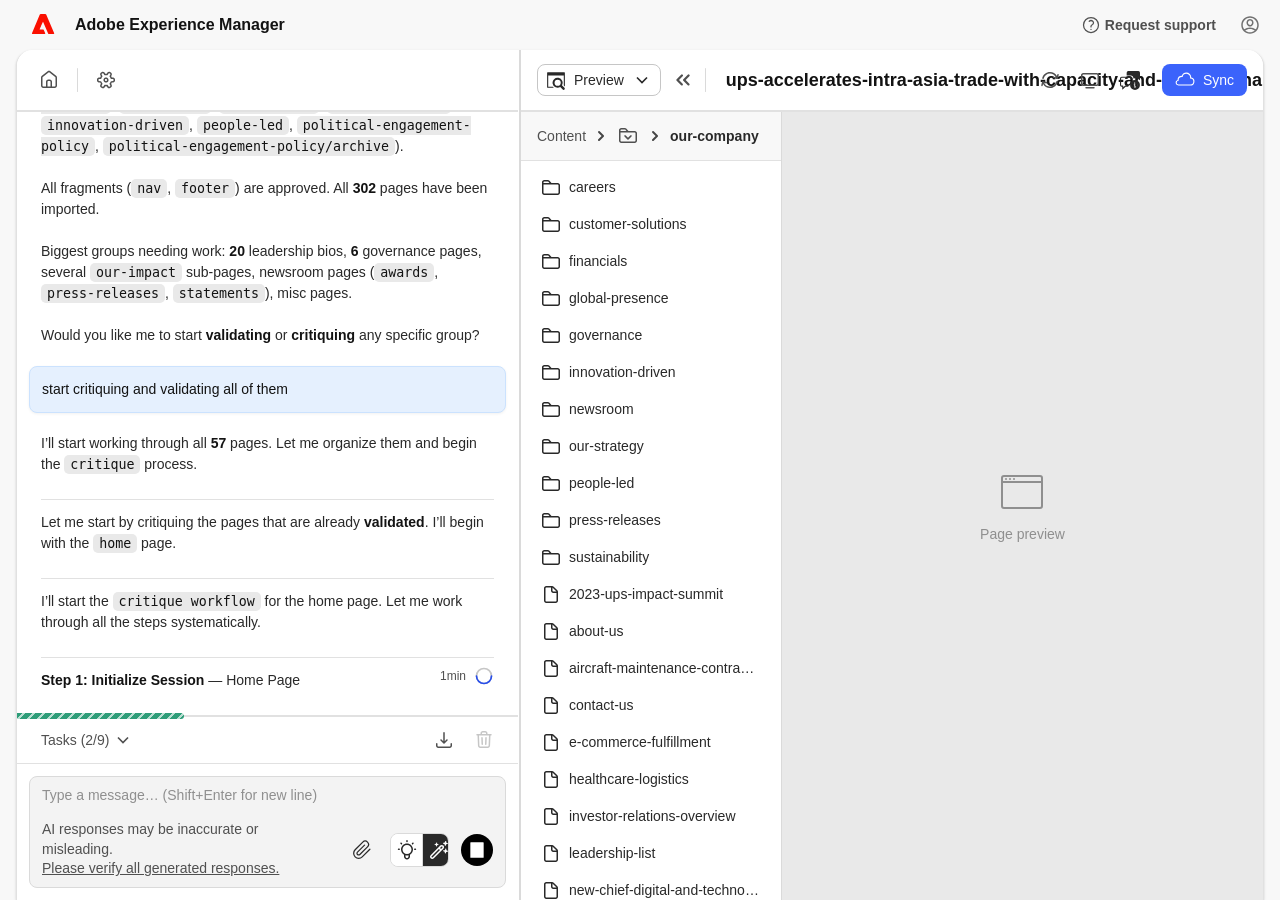
==== commit 934ebc22: "Updated layout" ====
--- a/index.html
+++ b/index.html
@@ -1478,16 +1478,6 @@
       flex-shrink: 0;
       height: var(--spectrum-component-height-100);
       line-height: var(--spectrum-component-height-100);
-      cursor: pointer;
-      border-radius: var(--spectrum-corner-radius-100);
-      transition: background-color 0.13s ease-out;
-    }
-    .content-toolbar .page-title:hover {
-      background: var(--spectrum-button-hover-overlay);
-    }
-    .content-toolbar .page-title:focus-visible {
-      outline: var(--spectrum-focus-indicator-thickness) solid var(--spectrum-focus-indicator-color);
-      outline-offset: var(--spectrum-focus-indicator-gap);
     }
     .toolbar-right {
       display: flex;
@@ -2260,6 +2250,9 @@
       height: var(--spectrum-static-size-200);
       fill: currentColor;
       flex-shrink: 0;
+    }
+    #toggle-browser-btn[aria-expanded="true"] svg {
+      transform: rotate(180deg);
     }
 
     /* Spectrum-style tooltip (immediate on hover, fixed to escape overflow) */
@@ -2320,6 +2313,60 @@
     [data-tooltip]:hover::after {
       opacity: 1;
       visibility: visible;
+    }
+    /* Hide default tooltip when shortcut variant is used (JS creates custom one) */
+    [data-tooltip][data-tooltip-shortcut]:hover::after {
+      opacity: 0;
+      visibility: hidden;
+    }
+    [data-tooltip][data-tooltip-shortcut]:hover::before {
+      opacity: 0;
+      visibility: hidden;
+    }
+    /* Custom tooltip with shortcut (created by JS) */
+    .tooltip-with-shortcut {
+      position: fixed;
+      display: flex;
+      align-items: center;
+      gap: var(--spectrum-spacing-100);
+      padding: var(--spectrum-spacing-100);
+      background: var(--spectrum-gray-800);
+      color: var(--spectrum-gray-50);
+      font-size: var(--spectrum-font-size-75);
+      font-weight: var(--spectrum-medium-font-weight);
+      line-height: 1;
+      white-space: nowrap;
+      border-radius: var(--spectrum-corner-radius-75);
+      pointer-events: none;
+      z-index: 10000;
+      box-shadow: 0 2px 8px rgba(0,0,0,0.2);
+    }
+    .tooltip-with-shortcut::before {
+      content: '';
+      position: absolute;
+      left: 50%;
+      bottom: -6px;
+      width: 10px;
+      height: 6px;
+      margin-left: -5px;
+      background: var(--spectrum-gray-800);
+      clip-path: polygon(50% 100%, 0 0, 100% 0);
+    }
+    .tooltip-with-shortcut.tooltip-right::before {
+      left: auto;
+      right: 12px;
+      bottom: 50%;
+      margin-left: 0;
+      margin-bottom: -3px;
+      width: 6px;
+      height: 10px;
+      clip-path: polygon(0 50%, 100% 0, 100% 100%);
+    }
+    .tooltip-with-shortcut .tooltip-shortcut {
+      padding: 2px 6px;
+      background: rgba(255,255,255,0.2);
+      border-radius: 4px;
+      font-weight: var(--spectrum-medium-font-weight);
     }
     .exmod-nav [data-tooltip]::after,
     [data-tooltip-position="right"]::after {
@@ -2754,11 +2801,11 @@
               <!-- Bottom status toolbar (thinking + tasks + queue + interrupt + download + clear) -->
               <div class="chat-status-bar" id="chat-status-bar">
                 <div class="chat-status-bar-left">
-                  <div class="task-progress-header chat-status-tasks-btn" id="task-progress-toggle" role="button" tabindex="0" aria-expanded="false" aria-controls="task-progress-content" aria-label="Toggle task progress" data-tooltip="Toggle task list (Ctrl+T)">
+                  <div class="task-progress-header chat-status-tasks-btn" id="task-progress-toggle" role="button" tabindex="0" aria-expanded="false" aria-controls="task-progress-content" aria-label="Toggle task progress" data-tooltip="Toggle task list" data-tooltip-shortcut="Ctrl+T">
                     <span class="chat-status-tasks-label">Tasks (2/9)</span>
                     <svg class="chat-status-tasks-chevron" viewBox="0 0 24 24" fill="none" stroke="currentColor" stroke-width="2" aria-hidden="true"><polyline points="6 9 12 15 18 9"/></svg>
                   </div>
-                  <button type="button" class="chat-status-queue-btn hidden" id="prompt-queue-toggle" role="button" tabindex="0" aria-expanded="false" aria-controls="prompt-queue-content" aria-label="Queue" data-tooltip="Toggle message queue (Ctrl+M)">
+                  <button type="button" class="chat-status-queue-btn hidden" id="prompt-queue-toggle" role="button" tabindex="0" aria-expanded="false" aria-controls="prompt-queue-content" aria-label="Queue" data-tooltip="Toggle message queue" data-tooltip-shortcut="Ctrl+M">
                     <span class="chat-status-queue-label" id="prompt-queue-label">Queue (0)</span>
                     <svg class="chat-status-queue-chevron" viewBox="0 0 24 24" fill="none" stroke="currentColor" stroke-width="2" aria-hidden="true"><polyline points="6 9 12 15 18 9"/></svg>
                   </button>
@@ -2786,10 +2833,10 @@
                       <svg viewBox="0 0 24 24" fill="none" stroke="currentColor" stroke-width="1.5" stroke-linecap="round" stroke-linejoin="round"><path d="M21.44 11.05l-9.19 9.19a6 6 0 01-8.49-8.49l9.19-9.19a4 4 0 015.66 5.66l-9.2 9.19a2 2 0 01-2.83-2.83l8.49-8.48"/></svg>
                     </button>
                     <div class="chat-mode-switcher">
-                      <button class="chat-mode-btn" type="button" aria-label="Plan mode" data-tooltip="Plan mode (Ctrl+P)">
+                      <button class="chat-mode-btn" type="button" aria-label="Plan mode" data-tooltip="Plan mode" data-tooltip-shortcut="Ctrl+P">
                         <svg viewBox="0 0 20 20" focusable="false" aria-hidden="true" role="img"><path fill="currentColor" d="M10 2.241c-.414 0-.75-.336-.75-.75v-.7c0-.414.336-.75.75-.75s.75.336.75.75v.7c0 .414-.336.75-.75.75M18.454 10.021h-.7c-.414 0-.75-.335-.75-.75s.336-.75.75-.75h.7c.414 0 .75.336.75.75s-.336.75-.75.75M2.232 10.021h-.7c-.414 0-.75-.335-.75-.75s.336-.75.75-.75h.7c.414 0 .75.336.75.75s-.336.75-.75.75M4.51 4.54c-.192 0-.383-.074-.53-.22l-.495-.496c-.293-.293-.293-.767 0-1.06s.768-.293 1.06 0l.496.495c.293.293.293.767 0 1.06-.146.147-.338.22-.53.22M15.476 4.54c-.193 0-.384-.074-.53-.22-.294-.294-.294-.768 0-1.061l.494-.495c.293-.293.768-.293 1.061 0s.293.767 0 1.06l-.495.495c-.147.147-.338.22-.53.22M16 9.5c0-3.309-2.691-6-6-6s-6 2.691-6 6c0 2.216 1.21 4.15 3.001 5.189L7 14.695V16.5c0 1.654 1.346 3 3 3s3-1.346 3-3v-1.812c1.79-1.04 3-2.973 3-5.188m-4.5 7c0 .827-.673 1.5-1.5 1.5s-1.5-.673-1.5-1.5v-1.198c.48.125.981.198 1.5.198s1.02-.073 1.5-.198zM10 14c-2.481 0-4.5-2.019-4.5-4.5S7.519 5 10 5s4.5 2.019 4.5 4.5S12.481 14 10 14"/></svg>
                       </button>
-                      <button class="chat-mode-btn active" type="button" aria-label="Execute mode" data-tooltip="Execute mode (Ctrl+E)">
+                      <button class="chat-mode-btn active" type="button" aria-label="Execute mode" data-tooltip="Execute mode" data-tooltip-shortcut="Ctrl+E">
                         <svg viewBox="0 0 20 20" focusable="false" aria-hidden="true" role="img"><path fill="currentColor" d="M15.05 7.2c0-.601-.235-1.167-.658-1.59-.849-.85-2.333-.852-3.183 0L9.388 7.43q-.033.034-.06.069-.037.029-.07.062l-7.599 7.598c-.425.425-.659.99-.659 1.591s.234 1.166.66 1.59.99.66 1.59.66 1.166-.234 1.59-.66l9.55-9.549c.425-.425.66-.99.66-1.59M3.78 17.28c-.283.283-.777.283-1.06 0-.142-.141-.22-.33-.22-.53s.078-.389.22-.53l7.2-7.2 1.065 1.055zm9.55-9.55-1.284 1.285-1.066-1.056 1.29-1.29c.283-.282.777-.283 1.06.002.142.14.22.329.22.53s-.078.388-.22.53M18.706 10.832l-1.261-.499-.203-1.342c-.065-.428-.758-.505-.916-.104l-.499 1.262-1.342.202c-.213.032-.379.203-.403.418s.098.418.299.498l1.262.5.202 1.34c.032.213.203.38.418.404s.418-.098.498-.3l.5-1.26 1.34-.203c.215-.033.38-.204.404-.418s-.099-.42-.299-.498M14.336 3.642l1.262.5.202 1.341c.032.213.204.38.418.403.215.025.418-.097.498-.299l.5-1.26 1.341-.204c.214-.032.379-.203.403-.418s-.098-.419-.299-.498l-1.26-.498-.204-1.342c-.065-.428-.758-.505-.916-.105l-.498 1.263-1.342.201c-.213.032-.38.204-.404.418s.098.418.3.498M5.78 4.69l1.023.406.164 1.088c.026.173.166.307.34.327.173.02.339-.08.404-.243l.405-1.023 1.088-.165c.174-.026.308-.165.328-.339s-.08-.34-.243-.404l-1.023-.404-.165-1.09c-.053-.347-.615-.41-.743-.084l-.405 1.024-1.089.164c-.173.026-.308.165-.327.34-.02.173.079.338.242.403"/></svg>
                       </button>
                     </div>
@@ -2852,11 +2899,15 @@
                     </div>
                   </div>
                 </div>
-                <h3 class="page-title" id="document-tree-toggle" role="button" tabindex="0" aria-label="Toggle document tree" aria-expanded="true" data-tooltip="Toggle browser">ups-accelerates-intra-asia-trade-with-capacity-and-speed-enhance</h3>
+                <button class="toolbar-icon-btn" type="button" id="toggle-browser-btn" aria-label="Toggle browser" aria-expanded="true" data-tooltip="Toggle browser" data-tooltip-shortcut="Ctrl+F">
+                  <svg xmlns="http://www.w3.org/2000/svg" viewBox="0 0 18 18" width="18" height="18" focusable="false" aria-hidden="true"><path fill="currentColor" d="M15,9a.994.994,0,0,1-.2925.7045l-3.9915,3.99a1,1,0,1,1-1.4355-1.386l.0245-.0245L12.5905,9,9.3045,5.715A1,1,0,0,1,10.691,4.28l.0245.0245,3.9915,3.99A.994.994,0,0,1,15,9Z"/><path fill="currentColor" d="M9,9a.994.994,0,0,1-.2925.7045l-3.9915,3.99a1,1,0,1,1-1.436-1.385l.0245-.0245L6.5905,9,3.3045,5.715A1,1,0,0,1,4.6915,4.28l.0245.0245,3.9915,3.99A.994.994,0,0,1,9,9Z"/></svg>
+                </button>
+                <div class="chat-toolbar-divider" aria-hidden="true"></div>
+                <h3 class="page-title" id="page-title">ups-accelerates-intra-asia-trade-with-capacity-and-speed-enhance</h3>
               </div>
               <div class="toolbar-right">
                 <div class="toolbar-preview-only">
-                  <button class="toolbar-icon-btn" type="button" id="refresh-btn" data-tooltip="Refresh (Ctrl+R)" aria-label="Refresh">
+                  <button class="toolbar-icon-btn" type="button" id="refresh-btn" data-tooltip="Refresh" data-tooltip-shortcut="Ctrl+R" aria-label="Refresh">
                     <svg viewBox="0 0 20 20" focusable="false"><path fill="currentColor" d="M18.207 3.897c-.406-.094-.809.15-.906.554l-.38 1.575C15.523 3.594 12.919 2.02 10 2.02c-3.685 0-6.875 2.5-7.76 6.08-.099.403.147.81.55.909.4.1.808-.147.907-.55.718-2.907 3.31-4.939 6.303-4.939 2.517 0 4.735 1.447 5.809 3.633l-2.102-.508c-.404-.094-.808.15-.906.553s.15.808.553.905l3.245.785c.125.088.274.142.432.142q.09 0 .18-.021c.048-.012.086-.041.13-.061.069-.019.142-.02.205-.058.17-.104.29-.27.338-.464l.875-3.624c.097-.403-.15-.808-.552-.906M17.21 11.032c-.396-.096-.807.147-.907.55-.718 2.908-3.31 4.94-6.303 4.94-2.517 0-4.735-1.447-5.81-3.634l2.103.508c.403.092.809-.15.906-.553s-.15-.808-.553-.905l-3.255-.787c-.171-.118-.385-.171-.602-.119-.015.004-.026.015-.04.02-.104.013-.205.044-.295.1-.17.103-.29.27-.338.463l-.875 3.624c-.097.403.15.808.552.906q.09.02.177.02c.339 0 .646-.23.729-.574l.38-1.575c1.398 2.432 4.002 4.005 6.921 4.005 3.685 0 6.876-2.5 7.76-6.08.099-.403-.147-.81-.549-.909"/></svg>
                   </button>
                   <div class="viewport-dropdown" id="viewport-dropdown">
@@ -2882,7 +2933,7 @@
                     </div>
                   </div>
                 </div>
-                <button class="btn-add-to-chat" type="button" id="add-to-chat-btn" data-tooltip="Add to chat (Ctrl+L)" aria-label="Add to chat">
+                <button class="btn-add-to-chat" type="button" id="add-to-chat-btn" data-tooltip="Add to chat" data-tooltip-shortcut="Ctrl+L" aria-label="Add to chat">
                   <svg viewBox="0 0 18 18" focusable="false" aria-hidden="true"><path fill="currentColor" d="M7.375,14H4.793a.5.5,0,0,0-.3535.1465L3,15.5855V14.5a.5.5,0,0,0-.5-.5h-1a.5.5,0,0,1-.5-.5v-6A.5.5,0,0,1,1.5,7h8a.5.5,0,0,1,.5.5v.9465a6.12921,6.12921,0,0,1,1-.562V7.5A1.5,1.5,0,0,0,9.5,6h-8A1.5,1.5,0,0,0,0,7.5v6A1.5,1.5,0,0,0,1.5,15H2v2.3965a.25.25,0,0,0,.427.177L5,15H7.542A6.11074,6.11074,0,0,1,7.375,14Z"/><path fill="currentColor" d="M12,7.3v.242A6.1045,6.1045,0,0,1,17.8465,9.15,1.48587,1.48587,0,0,0,18,8.5v-6A1.5,1.5,0,0,0,16.5,1h-9A1.5,1.5,0,0,0,6,2.5V5H9.7A2.3,2.3,0,0,1,12,7.3Z"/><path fill="currentColor" d="M13.5,9.05a4.45,4.45,0,1,0,4.45,4.45A4.45,4.45,0,0,0,13.5,9.05Zm2.5,4.7a.25.25,0,0,1-.25.25H14v1.75a.25.25,0,0,1-.25.25h-.5a.25.25,0,0,1-.25-.25V14H11.25a.25.25,0,0,1-.25-.25v-.5a.25.25,0,0,1,.25-.25H13V11.25a.25.25,0,0,1,.25-.25h.5a.25.25,0,0,1,.25.25V13h1.75a.25.25,0,0,1,.25.25Z"/></svg>
                 </button>
                 <div class="actions-dropdown actions-dropdown-content" id="actions-dropdown-content">
@@ -3177,6 +3228,66 @@
         el.style.setProperty('--tt-y', r.top + 'px');
       }
     });
+    // Tooltips with shortcut: show shortcut in a slightly lighter box, with modifier key icons (⌃ ⌘ ⇧)
+    (function() {
+      var tooltipEl = null;
+      var MODIFIER_SYMBOLS = { Ctrl: '\u2303', Control: '\u2303', Cmd: '\u2318', Command: '\u2318', Shift: '\u21E7', Alt: '\u2325', Option: '\u2325' };
+      function formatShortcut(str) {
+        if (!str) return '';
+        var parts = str.split('+').map(function(p) { return p.trim(); });
+        var out = '';
+        var key = '';
+        for (var i = 0; i < parts.length; i++) {
+          var p = parts[i];
+          var sym = MODIFIER_SYMBOLS[p];
+          if (sym) out += sym;
+          else key = p;
+        }
+        return out + key;
+      }
+      function escapeHtml(s) {
+        return String(s).replace(/&/g, '&amp;').replace(/</g, '&lt;').replace(/>/g, '&gt;').replace(/"/g, '&quot;');
+      }
+      function hideTooltip() {
+        if (tooltipEl && tooltipEl.parentNode) tooltipEl.parentNode.removeChild(tooltipEl);
+        tooltipEl = null;
+      }
+      document.addEventListener('mouseover', function(e) {
+        var el = e.target.closest('[data-tooltip][data-tooltip-shortcut]');
+        if (!el) {
+          hideTooltip();
+          return;
+        }
+        hideTooltip();
+        var label = el.getAttribute('data-tooltip');
+        var shortcut = el.getAttribute('data-tooltip-shortcut');
+        if (!label || !shortcut) return;
+        var shortcutFormatted = formatShortcut(shortcut);
+        var r = el.getBoundingClientRect();
+        var rightPos = el.closest('.exmod-nav') || el.getAttribute('data-tooltip-position') === 'right';
+        tooltipEl = document.createElement('div');
+        tooltipEl.className = 'tooltip-with-shortcut' + (rightPos ? ' tooltip-right' : '');
+        tooltipEl.innerHTML = '<span class="tooltip-label">' + escapeHtml(label) + '</span><span class="tooltip-shortcut">' + escapeHtml(shortcutFormatted) + '</span>';
+        document.body.appendChild(tooltipEl);
+        var tr = tooltipEl.getBoundingClientRect();
+        if (rightPos) {
+          tooltipEl.style.left = (r.right + 8) + 'px';
+          tooltipEl.style.top = (r.top + r.height / 2 - tr.height / 2) + 'px';
+          tooltipEl.style.transform = 'none';
+        } else {
+          tooltipEl.style.left = (r.left + r.width / 2) + 'px';
+          tooltipEl.style.top = (r.top - tr.height - 10) + 'px';
+          tooltipEl.style.transform = 'translateX(-50%)';
+        }
+      });
+      document.addEventListener('mouseout', function(e) {
+        var el = e.target.closest('[data-tooltip][data-tooltip-shortcut]');
+        var related = e.relatedTarget;
+        if (!el || (related && el.contains(related))) return;
+        if (related && tooltipEl && (related === tooltipEl || tooltipEl.contains(related))) return;
+        hideTooltip();
+      });
+    })();
     // Chat panel resize (drag handle between chat and preview)
     (function() {
       var grid = document.querySelector('.exmod-grid');
@@ -3359,10 +3470,11 @@
         }
       });
     })();
-    // Keyboard shortcuts: Refresh (Ctrl+R), Add to chat (Ctrl+L)
+    // Keyboard shortcuts: Refresh (Ctrl+R), Add to chat (Ctrl+L), Toggle browser (Ctrl+F)
     (function() {
       var refreshBtn = document.getElementById('refresh-btn');
       var addToChatBtn = document.getElementById('add-to-chat-btn');
+      var toggleBrowserBtn = document.getElementById('toggle-browser-btn');
       document.addEventListener('keydown', function(e) {
         if (e.ctrlKey && !e.shiftKey && !e.altKey && !e.metaKey) {
           if (e.key === 'r' || e.key === 'R') {
@@ -3373,6 +3485,11 @@
           } else if (e.key === 'l' || e.key === 'L') {
             if (addToChatBtn) {
               addToChatBtn.click();
+              e.preventDefault();
+            }
+          } else if (e.key === 'f' || e.key === 'F') {
+            if (toggleBrowserBtn) {
+              toggleBrowserBtn.click();
               e.preventDefault();
             }
           }
@@ -3502,8 +3619,8 @@
       });
     }
 
-    // Document tree / Code tree toggle (page title)
-    var documentTreeToggle = document.getElementById('document-tree-toggle');
+    // Document tree / Code tree toggle (browser panel)
+    var documentTreeToggle = document.getElementById('toggle-browser-btn');
     var previewContent = document.getElementById('preview-content');
     var previewCode = document.getElementById('preview-code');
     var codeTree = document.querySelector('.code-tree');
@@ -3606,7 +3723,7 @@
           if (previewCode) {
             previewCode.classList.toggle('code-view-changes', isChanges);
           }
-          var documentTreeToggle = document.getElementById('document-tree-toggle');
+          var documentTreeToggle = document.getElementById('toggle-browser-btn');
           if (documentTreeToggle && previewCode) {
             documentTreeToggle.setAttribute('aria-expanded', !previewCode.classList.contains('code-tree-collapsed'));
           }
@@ -3618,6 +3735,10 @@
         } else {
           exmodPreview.classList.remove('content-mode-code');
           if (contentToolbar) contentToolbar.classList.remove('code-file-selected');
+          var documentTreeToggleContent = document.getElementById('toggle-browser-btn');
+          if (documentTreeToggleContent && previewContent) {
+            documentTreeToggleContent.setAttribute('aria-expanded', !previewContent.classList.contains('tree-collapsed'));
+          }
           if (pageTitle) {
             var contentFile = document.querySelector('.file-item.selected .file-name');
             if (contentFile) pageTitle.textContent = (contentFile.getAttribute('data-full-title') || contentFile.textContent).trim();
@@ -4081,7 +4202,7 @@
         if (queueToggle) {
           var n = promptQueue.length;
           queueToggle.setAttribute('aria-label', 'Queue (' + n + ')');
-          queueToggle.setAttribute('data-tooltip', 'Toggle message queue (Ctrl+M)');
+          queueToggle.setAttribute('data-tooltip', 'Toggle message queue');
         }
         if (promptQueue.length === 0) {
           queueContainer.classList.add('empty');
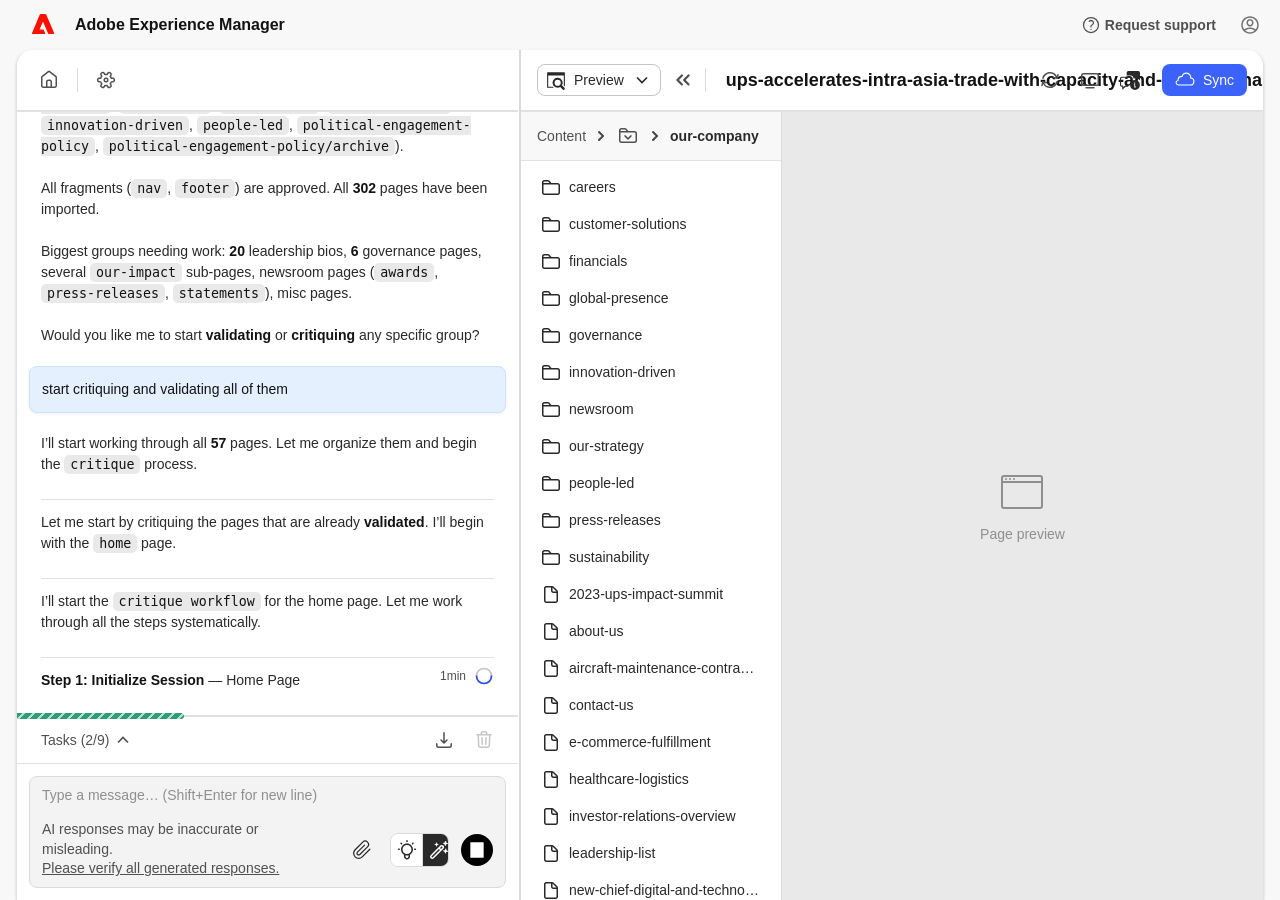
==== commit aacefcc0: "Updated layout" ====
--- a/index.html
+++ b/index.html
@@ -683,6 +683,7 @@
       width: var(--spectrum-icon-size-100);
       height: var(--spectrum-icon-size-100);
       transition: transform 0.2s ease;
+      transform: rotate(180deg); /* points up when collapsed */
     }
     .task-progress-header {
       display: flex;
@@ -1107,7 +1108,7 @@
       transition: border-color 0.25s ease, border-top-color 0.01s 0.25s;
     }
     .queue-panel-sticky:not(.collapsed) ~ .chat-status-bar .chat-status-queue-chevron {
-      transform: rotate(180deg); /* points up when expanded */
+      transform: none; /* points down when expanded */
     }
     .chat-status-tasks-btn {
       display: inline-flex;
@@ -1139,9 +1140,10 @@
       width: var(--spectrum-icon-size-100);
       height: var(--spectrum-icon-size-100);
       transition: transform 0.2s ease;
+      transform: rotate(180deg); /* points up when collapsed */
     }
     .task-progress-sticky:not(.collapsed) ~ .chat-status-bar .chat-status-tasks-chevron {
-      transform: rotate(180deg);
+      transform: none; /* points down when expanded */
     }
     .queue-panel-content {
       max-height: var(--spectrum-task-list-max-height);
@@ -2918,17 +2920,17 @@
                       <button class="viewport-dropdown-option" type="button" data-viewport="desktop">
                         <svg viewBox="0 0 20 20" focusable="false"><path fill="currentColor" d="M14 18.5H6c-.414 0-.75-.336-.75-.75S5.586 17 6 17h8c.414 0 .75.336.75.75s-.336.75-.75.75M16.75 16H3.25C2.01 16 1 14.99 1 13.75v-8.5C1 4.01 2.01 3 3.25 3h13.5C17.99 3 19 4.01 19 5.25v8.5c0 1.24-1.01 2.25-2.25 2.25M3.25 4.5c-.413 0-.75.337-.75.75v8.5c0 .413.337.75.75.75h13.5c.413 0 .75-.337.75-.75v-8.5c0-.413-.337-.75-.75-.75z"/></svg>
                         Desktop
-                        <span class="viewport-dropdown-option-shortcut" aria-hidden="true">Ctrl+Shift+1</span>
+                        <span class="viewport-dropdown-option-shortcut" aria-hidden="true">⌃⇧1</span>
                       </button>
                       <button class="viewport-dropdown-option" type="button" data-viewport="tablet">
                         <svg viewBox="0 0 20 20" focusable="false"><circle cx="5" cy="9.998" r="1" fill="currentColor"/><path fill="currentColor" d="M3.25 2.998h13.5c1.24 0 2.25 1.01 2.25 2.25v9.5c0 1.24-1.01 2.25-2.25 2.25H3.25c-1.24 0-2.25-1.01-2.25-2.25v-9.5c0-1.24 1.01-2.25 2.25-2.25m13.5 12.5c.413 0 .75-.337.75-.75v-9.5c0-.413-.337-.75-.75-.75H3.25c-.413 0-.75.337-.75.75v9.5c0 .413.337.75.75.75z"/></svg>
                         Tablet
-                        <span class="viewport-dropdown-option-shortcut" aria-hidden="true">Ctrl+Shift+2</span>
+                        <span class="viewport-dropdown-option-shortcut" aria-hidden="true">⌃⇧2</span>
                       </button>
                       <button class="viewport-dropdown-option" type="button" data-viewport="phone">
                         <svg viewBox="0 0 20 20" focusable="false"><circle cx="10" cy="15" r="1" fill="currentColor"/><path fill="currentColor" d="M13.75 19h-7.5C5.01 19 4 17.99 4 16.75V3.25C4 2.01 5.01 1 6.25 1h7.5C14.99 1 16 2.01 16 3.25v13.5c0 1.24-1.01 2.25-2.25 2.25M6.25 2.5c-.413 0-.75.337-.75.75v13.5c0 .413.337.75.75.75h7.5c.413 0 .75-.337.75-.75V3.25c0-.413-.337-.75-.75-.75z"/></svg>
                         Phone
-                        <span class="viewport-dropdown-option-shortcut" aria-hidden="true">Ctrl+Shift+3</span>
+                        <span class="viewport-dropdown-option-shortcut" aria-hidden="true">⌃⇧3</span>
                       </button>
                     </div>
                   </div>
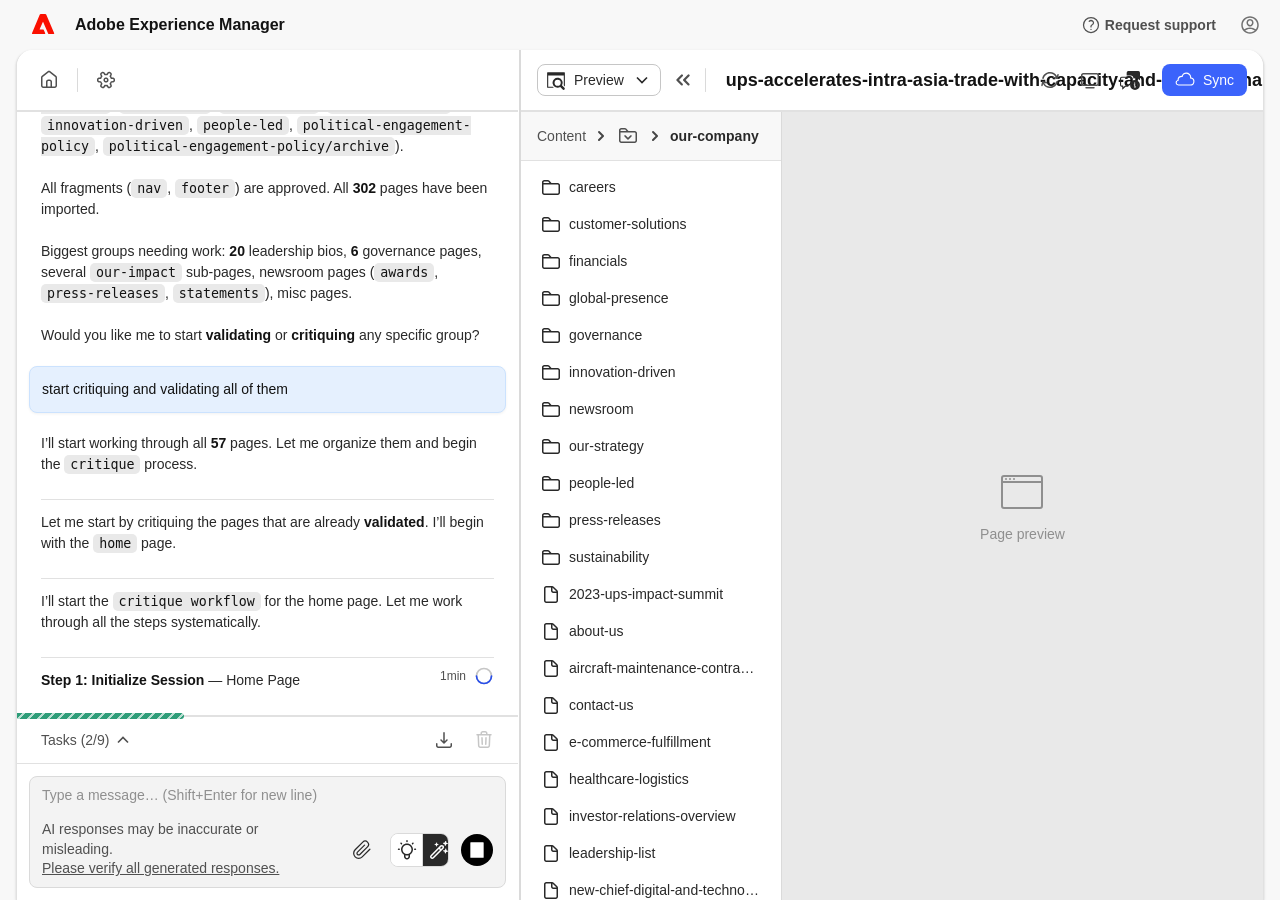
==== commit c9cfd444: "Updated layout" ====
--- a/index.html
+++ b/index.html
@@ -795,10 +795,12 @@
       width: var(--spectrum-icon-size-100);
       flex-shrink: 0;
       transition: transform 0.2s ease;
-      transform: rotate(180deg); /* points down when expanded */
     }
     .task-completed-section.collapsed .task-completed-chevron {
-      transform: rotate(90deg); /* points right when collapsed */
+      transform: rotate(180deg); /* points down when collapsed */
+    }
+    .task-completed-section:not(.collapsed) .task-completed-chevron {
+      transform: none; /* points up when expanded */
     }
     .task-completed-section.collapsed .task-completed-items {
       display: none;
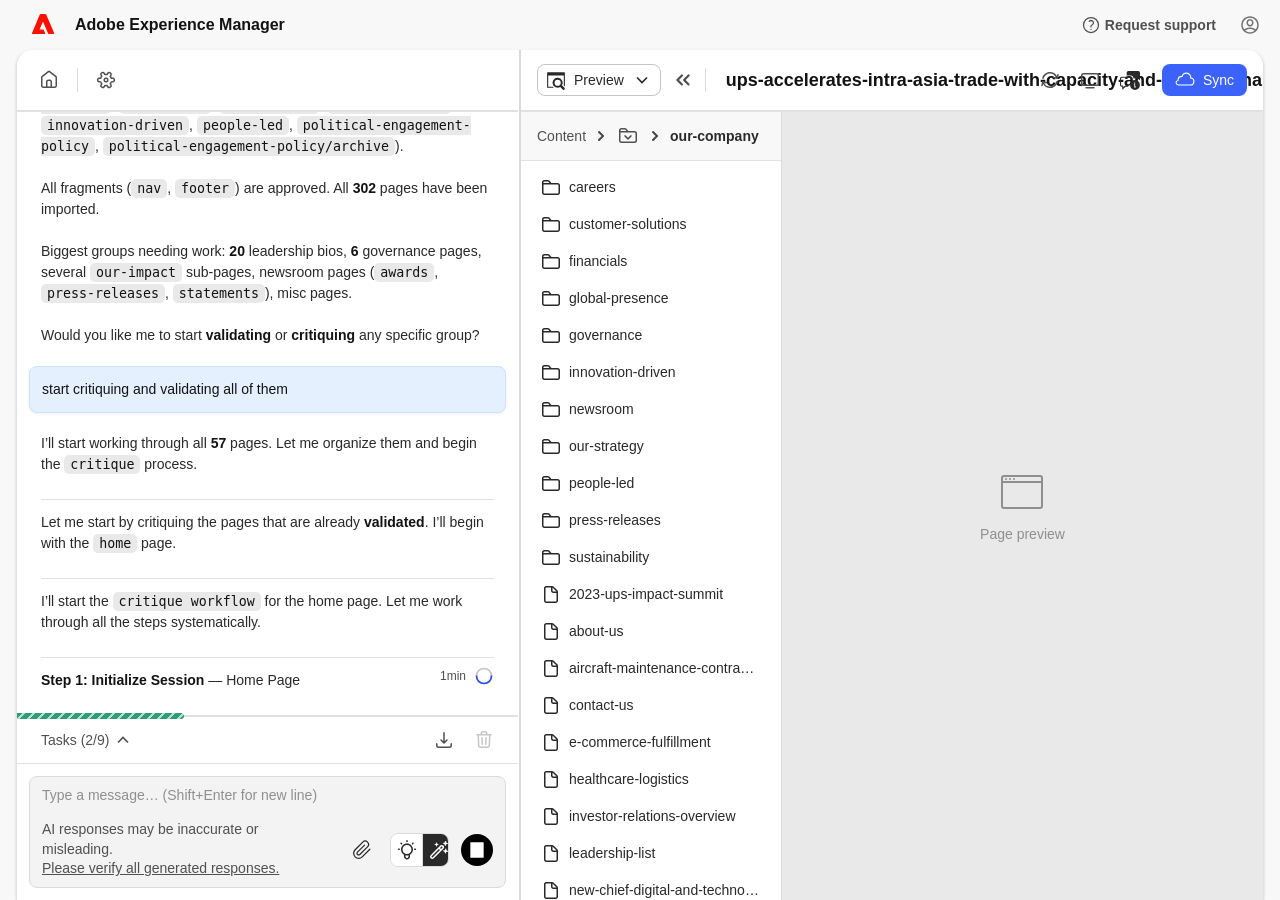
==== commit 15e81624: "Updated layout" ====
--- a/index.html
+++ b/index.html
@@ -802,13 +802,18 @@
     .task-completed-section:not(.collapsed) .task-completed-chevron {
       transform: none; /* points up when expanded */
     }
-    .task-completed-section.collapsed .task-completed-items {
-      display: none;
-    }
     .task-completed-items {
       display: flex;
       flex-direction: column;
       gap: var(--spectrum-spacing-100);
+      max-height: 200px;
+      overflow-y: auto;
+      overflow-x: hidden;
+      transition: max-height 0.25s ease-out;
+    }
+    .task-completed-section.collapsed .task-completed-items {
+      max-height: 0 !important;
+      overflow: hidden;
     }
     .task-item {
       display: flex;
@@ -2254,6 +2259,9 @@
       height: var(--spectrum-static-size-200);
       fill: currentColor;
       flex-shrink: 0;
+    }
+    #toggle-browser-btn svg {
+      transition: transform 0.2s ease;
     }
     #toggle-browser-btn[aria-expanded="true"] svg {
       transform: rotate(180deg);
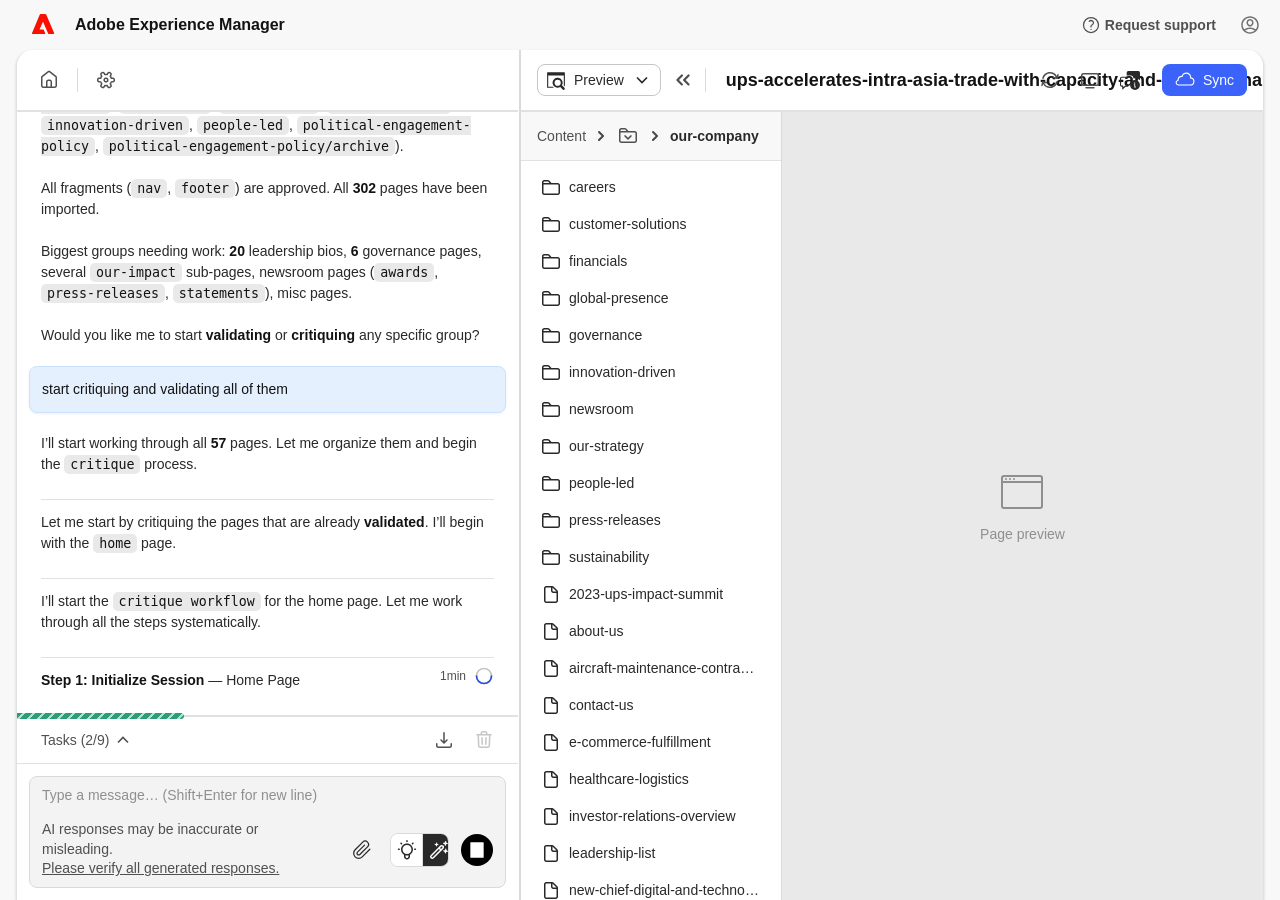
==== commit 77f22ddd: "cleanup" ====
--- a/index.html
+++ b/index.html
@@ -5,2645 +5,258 @@
   <meta name="viewport" content="width=device-width, initial-scale=1.0">
   <title>Adobe Experience Manager</title>
   <!-- Adobe Clean via Adobe Fonts (use your kit ID) or system fallback -->
-  <style>
-    /* AEM Experience Modernization Console – Mock
-       Spectrum design tokens (light theme, medium scale) */
-
-    /* --- Spectrum Design Tokens (Light Theme, Medium Scale) --- */
-    :root {
-      /* Gray scale (Spectrum tokens-v2) */
-      --spectrum-gray-25: #ffffff;
-      --spectrum-gray-50: #f8f8f8;
-      --spectrum-gray-75: #f3f3f3;
-      --spectrum-gray-100: #e9e9e9;
-      --spectrum-gray-200: #e1e1e1;
-      --spectrum-gray-300: #dadada;
-      --spectrum-gray-400: #c6c6c6;
-      --spectrum-gray-500: #8f8f8f;
-      --spectrum-gray-600: #717171;
-      --spectrum-gray-700: #505050;
-      --spectrum-gray-800: #292929;
-      --spectrum-gray-900: #131313;
-      --spectrum-gray-1000: #000000;
-
-      /* Blue (Spectrum accent) */
-      --spectrum-blue-100: #f5f9ff;
-      --spectrum-blue-200: #e5f0fe;
-      --spectrum-blue-300: #cbe2fe;
-      --spectrum-blue-800: #4b75ff;
-      --spectrum-blue-900: #3b63fb;
-      --spectrum-blue-1000: #274dea;
-
-      /* Sweet violet (plan mode accent - AI-style) */
-      --spectrum-violet-800: #8b5cf6;
-      --spectrum-violet-900: #7c3aed;
-      --spectrum-plan-accent-default: var(--spectrum-violet-800);
-      --spectrum-plan-accent-hover: var(--spectrum-violet-900);
-
-      /* Notice (orange - for in-progress) */
-      --spectrum-orange-600: #fc7d00;
-      --spectrum-green-600: #2d9d78;
-      --spectrum-red-600: #e34850;
-
-      /* Semantic aliases (Spectrum naming) */
-      --spectrum-background-layer-1-color: var(--spectrum-gray-50);
-      --spectrum-background-pasteboard-color: var(--spectrum-gray-100);
-      --spectrum-neutral-content-color-default: var(--spectrum-gray-800);
-      --spectrum-neutral-subdued-content-color-default: var(--spectrum-gray-700);
-      --spectrum-accent-background-color-default: var(--spectrum-blue-900);
-      --spectrum-accent-background-color-hover: var(--spectrum-blue-1000);
-      --spectrum-blue-subtle-background-color-default: var(--spectrum-blue-200);
-      --spectrum-button-hover-overlay: rgba(0, 0, 0, 0.06);
-
-      /* Layout tokens */
-      --spectrum-spacing-75: 4px;
-      --spectrum-spacing-100: 8px;
-      --spectrum-spacing-200: 12px;
-      --spectrum-spacing-300: 16px;
-      --spectrum-spacing-400: 24px;
-      --spectrum-spacing-500: 32px;
-      --spectrum-component-height-100: 32px;
-      --spectrum-component-height-150: 28px;
-      --spectrum-component-height-200: 40px;
-      --spectrum-component-height-300: 48px;
-      --spectrum-static-size-100: 8px;
-      --spectrum-static-size-200: 20px;
-      --spectrum-static-size-300: 24px;
-      --spectrum-static-size-400: 32px;
-      --spectrum-static-size-500: 40px;
-      --spectrum-static-size-600: 48px;
-      --spectrum-icon-size-100: 20px;
-      --spectrum-icon-size-200: 20px;
-      --spectrum-icon-size-300: 24px;
-      --spectrum-corner-radius-75: 5px;
-      --spectrum-corner-radius-100: 8px;
-      --spectrum-corner-radius-500: 10px;
-      --spectrum-border-width-100: 1px;
-      --spectrum-border-width-200: 2px;
-      --spectrum-focus-indicator-color: var(--spectrum-blue-800);
-      --spectrum-focus-indicator-thickness: 2px;
-      --spectrum-focus-indicator-gap: 2px;
-
-      /* Font */
-      --spectrum-sans-serif-font-family: "adobe-clean", "Adobe Clean", "Source Sans Pro", -apple-system, BlinkMacSystemFont, "Segoe UI", Roboto, sans-serif;
-      --spectrum-mono-font-family: "Source Code Pro", "Monaco", "Consolas", monospace;
-      --spectrum-font-size-75: 12px;
-      --spectrum-font-size-100: 14px;
-      --spectrum-font-size-200: 16px;
-      --spectrum-font-size-300: 18px;
-      --spectrum-medium-font-weight: 500;
-      --spectrum-bold-font-weight: 700;
-
-      /* Layout */
-      --header-height: 50px;
-      --nav-width: 70px;
-      --spectrum-document-tree-width: 260px;
-      --spectrum-document-tree-min-width: 150px;
-      --spectrum-chat-grid-min: 500px;
-      --spectrum-task-list-max-height: 480px;
-      --spectrum-chat-textarea-line-height: 21px;
-      --spectrum-chat-textarea-min-height: var(--spectrum-chat-textarea-line-height);
-      --spectrum-chat-textarea-max-height: calc(var(--spectrum-chat-textarea-line-height) * 12);
-      --spectrum-disclaimer-max-width: 280px;
-      --spectrum-nav-item-size: 38px;
-      --toolbar-height: calc(var(--spectrum-component-height-100) + 2 * var(--spectrum-spacing-300));
-    }
-
-    /* --- Reset --- */
-    *, *::before, *::after { box-sizing: border-box; margin: 0; padding: 0; }
-    html, body {
-      height: 100%;
-      overflow: hidden;
-      font-family: var(--spectrum-sans-serif-font-family);
-      font-size: var(--spectrum-font-size-100);
-      line-height: 1.5;
-      color: var(--spectrum-neutral-content-color-default);
-      background: var(--spectrum-gray-50);
-      -webkit-font-smoothing: antialiased;
-    }
-
-    /* --- Spectrum-style buttons (ActionButton) --- */
-    /* Spectrum-style icon buttons: 32px touch target, 18px icon (spectrum workflow size S) */
-    .icon-btn {
-      display: inline-flex;
-      align-items: center;
-      justify-content: center;
-      width: var(--spectrum-component-height-100);
-      height: var(--spectrum-component-height-100);
-      border: none;
-      background: transparent;
-      cursor: pointer;
-      color: var(--spectrum-neutral-content-color-default);
-      border-radius: var(--spectrum-corner-radius-100);
-      padding: 0;
-      transition: background-color 0.13s ease-out, color 0.13s ease-out;
-    }
-    .icon-btn:hover { background: var(--spectrum-button-hover-overlay); }
-    .icon-btn:focus-visible {
-      outline: var(--spectrum-focus-indicator-thickness) solid var(--spectrum-focus-indicator-color);
-      outline-offset: var(--spectrum-focus-indicator-gap);
-    }
-    .icon-btn svg {
-      width: var(--spectrum-icon-size-100);
-      height: var(--spectrum-icon-size-100);
-      fill: currentColor;
-      flex-shrink: 0;
-    }
-    .icon-btn svg.spectrum-icon-outline {
-      fill: none;
-      stroke: currentColor;
-      stroke-width: 1.5;
-      stroke-linecap: round;
-      stroke-linejoin: round;
-    }
-
-    .icon-btn-sm {
-      display: inline-flex;
-      align-items: center;
-      justify-content: center;
-      width: var(--spectrum-component-height-150);
-      height: var(--spectrum-component-height-150);
-      border: none;
-      background: transparent;
-      cursor: pointer;
-      color: var(--spectrum-neutral-content-color-default);
-      border-radius: var(--spectrum-corner-radius-100);
-      padding: 0;
-      transition: background-color 0.13s ease-out, color 0.13s ease-out;
-    }
-    .icon-btn-sm:hover { background: var(--spectrum-button-hover-overlay); }
-    .icon-btn-sm:focus-visible {
-      outline: var(--spectrum-focus-indicator-thickness) solid var(--spectrum-focus-indicator-color);
-      outline-offset: var(--spectrum-focus-indicator-gap);
-    }
-    .icon-btn-sm svg {
-      width: var(--spectrum-static-size-200);
-      height: var(--spectrum-static-size-200);
-      fill: currentColor;
-      flex-shrink: 0;
-    }
-    .icon-btn-sm svg.spectrum-icon-outline {
-      fill: none;
-      stroke: currentColor;
-      stroke-width: 1.5;
-      stroke-linecap: round;
-      stroke-linejoin: round;
-    }
-    /* --- Layout Shell --- */
-    .exmod-root {
-      display: flex;
-      flex-direction: column;
-      height: 100vh;
-      background: var(--spectrum-gray-50);
-    }
-
-    /* === GLOBAL HEADER === */
-    .exmod-header {
-      height: var(--header-height);
-      min-height: var(--header-height);
-      max-height: var(--header-height);
-      padding: 0 16px;
-      box-sizing: border-box;
-      background: var(--spectrum-background-layer-1-color);
-      border: none;
-      display: flex;
-      align-items: center;
-      justify-content: space-between;
-      flex-shrink: 0;
-      flex-grow: 0;
-      z-index: 100;
-    }
-    .header-left {
-      display: flex;
-      align-items: center;
-      gap: var(--spectrum-spacing-200);
-    }
-    .header-left > .icon-btn:first-child {
-      width: var(--spectrum-nav-item-size);
-      height: var(--spectrum-nav-item-size);
-      margin-left: 0;
-    }
-    .header-brand {
-      display: flex;
-      align-items: center;
-      gap: var(--spectrum-spacing-200);
-      margin-left: calc(
-        (var(--nav-width) - var(--spectrum-spacing-300) - var(--spectrum-component-height-100) - var(--spectrum-spacing-200))
-        - (((var(--nav-width) - var(--spectrum-component-height-100)) / 2) - var(--spectrum-spacing-300))
-      );
-    }
-    .header-brand .adobe-logo {
-      width: var(--spectrum-component-height-200);
-      height: var(--spectrum-component-height-200);
-      flex-shrink: 0;
-    }
-    .header-title {
-      font-size: var(--spectrum-font-size-200);
-      font-weight: var(--spectrum-bold-font-weight);
-      color: var(--spectrum-gray-900);
-      white-space: nowrap;
-    }
-    .header-right {
-      display: flex;
-      align-items: center;
-      gap: var(--spectrum-spacing-200);
-    }
-    .request-support-link {
-      display: inline-flex;
-      align-items: center;
-      gap: var(--spectrum-spacing-75);
-      font-size: var(--spectrum-font-size-100);
-      font-weight: var(--spectrum-bold-font-weight);
-      color: var(--spectrum-neutral-subdued-content-color-default);
-      text-decoration: none;
-      padding: var(--spectrum-spacing-75) var(--spectrum-spacing-100);
-      border-radius: var(--spectrum-corner-radius-100);
-      transition: background-color 0.13s ease-out, color 0.13s ease-out;
-    }
-    .request-support-link:hover {
-      background: var(--spectrum-button-hover-overlay);
-      color: var(--spectrum-neutral-content-color-default);
-    }
-    .request-support-link .spectrum-icon-outline {
-      width: var(--spectrum-icon-size-100);
-      height: var(--spectrum-icon-size-100);
-      fill: none;
-      stroke: currentColor;
-      stroke-width: 1.5;
-      stroke-linecap: round;
-      stroke-linejoin: round;
-    }
-    .user-avatar {
-      width: var(--spectrum-component-height-150);
-      height: var(--spectrum-component-height-150);
-      color: var(--spectrum-gray-600);
-      display: inline-flex;
-      align-items: center;
-      justify-content: center;
-    }
-    .user-avatar svg {
-      width: var(--spectrum-icon-size-100);
-      height: var(--spectrum-icon-size-100);
-      fill: currentColor;
-    }
-
-    /* === SHELL: NAV + MAIN === */
-    .exmod-shell {
-      display: flex;
-      flex: 1;
-      min-height: 0;
-      padding: 0;
-      position: relative;
-      z-index: 101;
-    }
-
-    /* === LEFT NAV SIDEBAR (Spectrum Sidenav style) === */
-    .exmod-nav {
-      width: var(--nav-width);
-      flex-shrink: 0;
-      display: flex;
-      flex-direction: column;
-      align-items: center;
-      padding: var(--spectrum-spacing-100) 0;
-      background: var(--spectrum-background-layer-1-color);
-      border: none;
-    }
-    .nav-item {
-      display: flex;
-      align-items: center;
-      justify-content: center;
-      width: var(--spectrum-nav-item-size);
-      height: var(--spectrum-nav-item-size);
-      border-radius: var(--spectrum-corner-radius-100);
-      cursor: pointer;
-      color: var(--spectrum-neutral-content-color-default);
-      text-decoration: none;
-      margin-bottom: var(--spectrum-spacing-75);
-      position: relative;
-      transition: background-color 0.13s ease-out, color 0.13s ease-out;
-    }
-    .nav-item:hover { background: var(--spectrum-button-hover-overlay); }
-    .nav-item:focus-visible {
-      outline: var(--spectrum-focus-indicator-thickness) solid var(--spectrum-focus-indicator-color);
-      outline-offset: var(--spectrum-focus-indicator-gap);
-    }
-    .nav-item svg {
-      width: var(--spectrum-icon-size-100);
-      height: var(--spectrum-icon-size-100);
-      fill: currentColor;
-      flex-shrink: 0;
-    }
-    .nav-item svg.nav-icon-outline,
-    .nav-item svg.spectrum-icon-outline {
-      fill: none;
-      stroke: currentColor;
-      stroke-width: 1.5;
-      stroke-linecap: round;
-      stroke-linejoin: round;
-    }
-    .nav-item.nav-selected {
-      background: var(--spectrum-gray-800);
-      color: var(--spectrum-gray-50);
-    }
-    .nav-item.nav-selected:hover { background: var(--spectrum-gray-700); }
-    .nav-separator {
-      width: var(--spectrum-icon-size-300);
-      height: var(--spectrum-border-width-100);
-      background: var(--spectrum-gray-200);
-      margin: calc(var(--spectrum-spacing-200) - var(--spectrum-spacing-75)) 0 var(--spectrum-spacing-200) 0;
-    }
-    .nav-spacer { flex: 1; }
-    .nav-section-label {
-      font-size: var(--spectrum-font-size-75);
-      font-weight: var(--spectrum-bold-font-weight);
-      text-transform: uppercase;
-      letter-spacing: 0.06em;
-      color: var(--spectrum-gray-500);
-      margin-bottom: var(--spectrum-spacing-75);
-      writing-mode: vertical-rl;
-      display: none;
-    }
-
-    /* === MAIN CONTENT AREA === */
-    .exmod-main {
-      flex: 1;
-      min-width: 0;
-      background: var(--spectrum-gray-25);
-      overflow: hidden;
-      margin-left: 16px;
-      margin-right: 16px;
-      border-radius: 16px 16px 0 0;
-      box-shadow: rgba(0, 0, 0, 0.12) 0px 1px 3px 0px, rgba(0, 0, 0, 0.06) 0px 1px 2px 0px;
-      border-left: 1px solid var(--spectrum-gray-200);
-      border-top: 0;
-      border-right: 1px solid var(--spectrum-gray-200);
-      display: flex;
-      flex-direction: column;
-    }
-
-    /* === GRID: CHAT + PREVIEW === */
-    .exmod-grid {
-      display: grid;
-      min-width: 500px;
-      grid-template-columns: var(--chat-width, minmax(var(--spectrum-chat-grid-min), 33.33%)) 5px 1fr;
-      grid-template-rows: 1fr;
-      column-gap: 0;
-      height: 100%;
-      overflow: hidden;
-    }
-
-    /* Resize handle: 1px visual line; child grip is 5px draggable zone (visible on hover/drag) */
-    .chat-resize-handle {
-      width: 2px;
-      min-width: 2px;
-      flex-shrink: 0;
-      align-self: stretch;
-      margin: 0 auto;
-      display: block;
-      position: relative;
-      z-index: 2;
-      overflow: visible;
-      background: var(--spectrum-gray-300);
-    }
-    .chat-resize-handle-grip {
-      position: absolute;
-      top: 0;
-      bottom: 0;
-      left: 50%;
-      width: 5px;
-      margin-left: -2.5px;
-      cursor: col-resize;
-      user-select: none;
-      background: transparent;
-      transition: background-color 0.13s ease-out;
-    }
-    .chat-resize-handle:hover .chat-resize-handle-grip,
-    .chat-resize-handle.dragging .chat-resize-handle-grip {
-      background: var(--spectrum-gray-200);
-    }
-    .chat-resize-handle.dragging .chat-resize-handle-grip {
-      background: var(--spectrum-blue-200);
-    }
-    .document-tree-resize-handle {
-      width: 1px;
-      min-width: 1px;
-      flex-shrink: 0;
-      align-self: stretch;
-      margin: 0 auto;
-      display: block;
-      position: relative;
-      z-index: 2;
-      overflow: visible;
-      background: var(--spectrum-gray-300);
-    }
-    .document-tree-resize-handle-grip {
-      position: absolute;
-      top: 0;
-      bottom: 0;
-      left: 50%;
-      width: 5px;
-      margin-left: -2.5px;
-      cursor: col-resize;
-      user-select: none;
-      background: transparent;
-      transition: background-color 0.13s ease-out;
-    }
-    .document-tree-resize-handle:hover .document-tree-resize-handle-grip,
-    .document-tree-resize-handle.dragging .document-tree-resize-handle-grip {
-      background: var(--spectrum-gray-200);
-    }
-    .document-tree-resize-handle.dragging .document-tree-resize-handle-grip {
-      background: var(--spectrum-blue-200);
-    }
-    /* Disable width transition during resize for instant feedback (chat panel has none) */
-    .preview-content.tree-resizing .document-tree,
-    .preview-code.tree-resizing .code-tree {
-      transition: none;
-    }
-    .preview-content.tree-collapsed .document-tree-resize-handle,
-    .preview-code.code-tree-collapsed .document-tree-resize-handle {
-      display: none;
-    }
-    .preview-content.tree-collapsed .iframe-container {
-      margin-left: -2px;
-    }
-    .preview-code.code-tree-collapsed .code-changes,
-    .preview-code.code-tree-collapsed .code-changes-empty-state,
-    .preview-code.code-tree-collapsed .code-tree-editor {
-      margin-left: -2px;
-    }
-
-    /* === TASK PROGRESS PANEL (Left) === */
-    .exmod-chat {
-      min-width: 0;
-      margin-right: -1px;
-      display: flex;
-      flex-direction: column;
-      overflow: hidden;
-    }
-    /* Left panel: 3 children — toolbar, chat, prompt */
-    .exmod-chat {
-      background: var(--spectrum-gray-25);
-    }
-
-    /* Toolbar (task progress header + optional task list) — normal flow, no overlay */
-    .task-progress-sticky {
-      flex-shrink: 0;
-      display: flex;
-      flex-direction: column;
-      background: var(--spectrum-gray-25);
-      overflow: visible;
-      transition: border-color 0.25s ease;
-      position: relative;
-      z-index: 2;
-    }
-    .task-progress-sticky.collapsed {
-      overflow: visible;
-    }
-    .chat-toolbar {
-      display: flex;
-      align-items: center;
-      justify-content: space-between;
-      height: 62px;
-      min-height: 62px;
-      border-bottom: 2px solid var(--spectrum-gray-200);
-      padding: var(--spectrum-spacing-300);
-      flex-shrink: 0;
-      box-sizing: border-box;
-    }
-    .chat-toolbar-left {
-      display: flex;
-      align-items: center;
-      gap: var(--spectrum-spacing-200);
-      flex: 1;
-      min-width: 0;
-    }
-    .chat-toolbar-nav-item {
-      display: flex;
-      align-items: center;
-      justify-content: center;
-      width: var(--spectrum-component-height-100);
-      height: var(--spectrum-component-height-100);
-      border-radius: var(--spectrum-corner-radius-100);
-      background: transparent;
-      color: var(--spectrum-neutral-subdued-content-color-default);
-      text-decoration: none;
-      flex-shrink: 0;
-      transition: background-color 0.13s ease-out, color 0.13s ease-out;
-    }
-    .chat-toolbar-nav-item:hover {
-      background: var(--spectrum-button-hover-overlay);
-      color: var(--spectrum-neutral-content-color-default);
-    }
-    .chat-toolbar-nav-item:focus-visible {
-      outline: var(--spectrum-focus-indicator-thickness) solid var(--spectrum-focus-indicator-color);
-      outline-offset: var(--spectrum-focus-indicator-gap);
-    }
-    .chat-toolbar-nav-item svg {
-      width: var(--spectrum-icon-size-100);
-      height: var(--spectrum-icon-size-100);
-    }
-    .chat-toolbar h3 {
-      font-size: var(--spectrum-font-size-200);
-      font-weight: var(--spectrum-bold-font-weight);
-      color: var(--spectrum-gray-900);
-      margin: 0;
-    }
-    .chat-toolbar-right {
-      display: flex;
-      align-items: center;
-      gap: var(--spectrum-spacing-100);
-    }
-    .chat-toolbar-divider {
-      width: var(--spectrum-border-width-100);
-      height: var(--spectrum-static-size-300);
-      background: var(--spectrum-gray-300);
-      border-radius: 1px;
-      flex-shrink: 0;
-    }
-    .chat-toolbar-btn {
-      width: var(--spectrum-component-height-100);
-      height: var(--spectrum-component-height-100);
-      border: none;
-      border-radius: var(--spectrum-corner-radius-100);
-      background: transparent;
-      color: var(--spectrum-neutral-subdued-content-color-default);
-      cursor: pointer;
-      display: flex;
-      align-items: center;
-      justify-content: center;
-      transition: background-color 0.13s ease-out, color 0.13s ease-out;
-    }
-    .chat-toolbar-btn:hover {
-      background: var(--spectrum-button-hover-overlay);
-      color: var(--spectrum-neutral-content-color-default);
-    }
-    .chat-toolbar-btn:focus-visible {
-      outline: var(--spectrum-focus-indicator-thickness) solid var(--spectrum-focus-indicator-color);
-      outline-offset: var(--spectrum-focus-indicator-gap);
-    }
-    .chat-toolbar-btn svg {
-      width: var(--spectrum-static-size-200);
-      height: var(--spectrum-static-size-200);
-    }
-    .chat-toolbar-btn--disabled {
-      color: var(--spectrum-gray-400);
-      cursor: default;
-      pointer-events: none;
-    }
-    .chat-toolbar-btn--disabled:hover {
-      background: transparent;
-      color: var(--spectrum-gray-400);
-    }
-
-    /* Bottom status toolbar (mirrors top toolbar) */
-    .chat-status-bar {
-      display: flex;
-      align-items: center;
-      justify-content: space-between;
-      height: 48px;
-      min-height: 48px;
-      border-top: 2px solid var(--spectrum-gray-200);
-      padding: 0 var(--spectrum-spacing-300);
-      flex-shrink: 0;
-      box-sizing: border-box;
-      background: var(--spectrum-gray-25);
-      transition: opacity 0.2s ease;
-    }
-    .chat-status-bar.hidden {
-      display: none;
-    }
-    .chat-status-bar-left {
-      display: flex;
-      align-items: center;
-      gap: var(--spectrum-spacing-200);
-      flex: 1;
-      min-width: 0;
-      margin-left: 8px;
-    }
-    .chat-status-bar-right {
-      display: flex;
-      align-items: center;
-      gap: var(--spectrum-spacing-100);
-      margin-right: 2px;
-    }
-    .chat-status-bar-divider {
-      width: var(--spectrum-border-width-100);
-      height: var(--spectrum-static-size-300);
-      background: var(--spectrum-gray-300);
-      border-radius: 1px;
-      flex-shrink: 0;
-    }
-    .chat-status-thinking {
-      display: flex;
-      align-items: center;
-      gap: var(--spectrum-spacing-100);
-      color: var(--spectrum-neutral-subdued-content-color-default);
-      font-size: var(--spectrum-font-size-100);
-    }
-    .chat-status-thinking.hidden {
-      display: none;
-    }
-    .chat-status-queue-btn {
-      display: inline-flex;
-      align-items: center;
-      justify-content: center;
-      gap: var(--spectrum-spacing-75);
-      height: var(--spectrum-component-height-100);
-      padding: 0 var(--spectrum-spacing-100);
-      background: transparent;
-      border: none;
-      border-radius: var(--spectrum-corner-radius-100);
-      color: var(--spectrum-neutral-subdued-content-color-default);
-      font-size: var(--spectrum-font-size-100);
-      font-weight: var(--spectrum-medium-font-weight);
-      font-family: var(--spectrum-sans-serif-font-family);
-      cursor: pointer;
-      transition: background-color 0.13s ease-out, color 0.13s ease-out;
-    }
-    .chat-status-queue-btn:hover {
-      background: var(--spectrum-button-hover-overlay);
-      color: var(--spectrum-neutral-content-color-default);
-    }
-    .chat-status-queue-btn:focus-visible {
-      outline: var(--spectrum-focus-indicator-thickness) solid var(--spectrum-focus-indicator-color);
-      outline-offset: var(--spectrum-focus-indicator-gap);
-    }
-    .chat-status-queue-btn.hidden {
-      display: none;
-    }
-    .chat-status-tasks-btn.hidden {
-      display: none;
-    }
-    .chat-status-queue-label {
-      white-space: nowrap;
-    }
-    .chat-status-queue-chevron {
-      flex-shrink: 0;
-      width: var(--spectrum-icon-size-100);
-      height: var(--spectrum-icon-size-100);
-      transition: transform 0.2s ease;
-      transform: rotate(180deg); /* points up when collapsed */
-    }
-    .task-progress-header {
-      display: flex;
-      align-items: center;
-      gap: var(--spectrum-spacing-100);
-      cursor: pointer;
-      padding: var(--spectrum-spacing-75) var(--spectrum-spacing-100);
-      margin: calc(-1 * var(--spectrum-spacing-75)) calc(-1 * var(--spectrum-spacing-100));
-      border-radius: var(--spectrum-corner-radius-100);
-      transition: background-color 0.13s ease-out;
-    }
-    .task-progress-header:hover {
-      background: var(--spectrum-button-hover-overlay);
-    }
-    .task-progress-header.task-progress-header-stopped {
-      cursor: default;
-      pointer-events: none;
-    }
-    .task-progress-header.task-progress-header-stopped:hover {
-      background: transparent;
-    }
-    .task-progress-header:focus-visible {
-      outline: var(--spectrum-focus-indicator-thickness) solid var(--spectrum-focus-indicator-color);
-      outline-offset: var(--spectrum-focus-indicator-gap);
-    }
-    .task-progress-header h3 {
-      margin: 0;
-    }
-    .completed-count {
-      font-size: var(--spectrum-font-size-100);
-      color: var(--spectrum-neutral-subdued-content-color-default);
-      font-weight: var(--spectrum-medium-font-weight);
-    }
-
-    /* Task Progress collapsible content - unfolds below header when expanded */
-    .task-progress-content {
-      max-height: var(--spectrum-task-list-max-height);
-      overflow-y: auto;
-      overflow-x: hidden;
-      transition: max-height 0.25s ease-out;
-      background: var(--spectrum-background-layer-1-color);
-    }
-    .task-progress-sticky:not(.collapsed) .task-progress-content {
-      border-top: 2px solid var(--spectrum-gray-200);
-      transition: max-height 0.25s ease-out, border-top-color 0.01s 0s, border-top-width 0.01s 0s;
-    }
-    .task-progress-sticky.collapsed .task-progress-content {
-      max-height: 0 !important;
-      overflow: hidden;
-      border-top: 0 solid transparent;
-      transition: max-height 0.25s ease-out, border-top-color 0.01s 0.25s, border-top-width 0.01s 0.25s;
-    }
-    /* Progress Bar - direct child of task-progress-sticky */
-    .progress-fill {
-      position: absolute;
-      bottom: -4px;
-      left: 0;
-      z-index: 1;
-      height: 6px;
-      background:
-        repeating-linear-gradient(
-          -45deg,
-          transparent 0,
-          transparent 8px,
-          rgba(255,255,255,0.65) 8px,
-          rgba(255,255,255,0.65) 10px
-        ),
-        var(--spectrum-green-600);
-      background-size: 10px 10px, auto;
-      background-position: 0 0, 0 0;
-      border-radius: 0 var(--spectrum-corner-radius-75) var(--spectrum-corner-radius-75) 0;
-      transition: width 0.3s ease;
-      animation: progress-hatches 0.7s linear infinite;
-    }
-    @keyframes progress-hatches {
-      0% { background-position: 0 0, 0 0; }
-      100% { background-position: 10px 0, 0 0; }
-    }
-
-    /* Task List — single vertical rhythm: spacing-100 (8px) */
-    .task-list {
-      display: flex;
-      flex-direction: column;
-      gap: var(--spectrum-spacing-100);
-      padding: var(--spectrum-spacing-200) var(--spectrum-spacing-400) var(--spectrum-spacing-400);
-      max-height: 200px;
-      overflow-y: auto;
-      flex-shrink: 0;
-    }
-    .task-completed-section {
-      display: flex;
-      flex-direction: column;
-      gap: var(--spectrum-spacing-100);
-    }
-    .task-completed-toggle {
-      display: flex;
-      align-items: center;
-      gap: var(--spectrum-spacing-100);
-      padding: 0;
-      font-size: var(--spectrum-font-size-100);
-      font-weight: var(--spectrum-bold-font-weight);
-      color: var(--spectrum-gray-900);
-      cursor: pointer;
-    }
-    .task-completed-chevron {
-      display: inline-flex;
-      align-items: center;
-      justify-content: center;
-      width: var(--spectrum-icon-size-100);
-      flex-shrink: 0;
-      transition: transform 0.2s ease;
-    }
-    .task-completed-section.collapsed .task-completed-chevron {
-      transform: rotate(180deg); /* points down when collapsed */
-    }
-    .task-completed-section:not(.collapsed) .task-completed-chevron {
-      transform: none; /* points up when expanded */
-    }
-    .task-completed-items {
-      display: flex;
-      flex-direction: column;
-      gap: var(--spectrum-spacing-100);
-      max-height: 200px;
-      overflow-y: auto;
-      overflow-x: hidden;
-      transition: max-height 0.25s ease-out;
-    }
-    .task-completed-section.collapsed .task-completed-items {
-      max-height: 0 !important;
-      overflow: hidden;
-    }
-    .task-item {
-      display: flex;
-      align-items: flex-start;
-      gap: var(--spectrum-spacing-100);
-      padding: 0;
-    }
-    .task-item-text {
-      flex: 1;
-      min-width: 0;
-      font-size: var(--spectrum-font-size-100);
-      color: var(--spectrum-neutral-subdued-content-color-default);
-      line-height: 1.4;
-    }
-    .task-item-check {
-      width: var(--spectrum-icon-size-100);
-      height: var(--spectrum-icon-size-100);
-      border-radius: 50%;
-      display: inline-flex;
-      align-items: center;
-      justify-content: center;
-      flex-shrink: 0;
-    }
-    .task-item-check.completed {
-      background: transparent;
-      color: var(--spectrum-green-600);
-      border-radius: 0;
-    }
-    .task-item-check.completed svg {
-      width: var(--spectrum-icon-size-100);
-      height: var(--spectrum-icon-size-100);
-      fill: currentColor;
-    }
-    .task-item-check.pending {
-      width: var(--spectrum-icon-size-100);
-      height: var(--spectrum-icon-size-100);
-      border: var(--spectrum-border-width-200) solid var(--spectrum-gray-400);
-      background: transparent;
-    }
-    .task-item-completed .task-item-text {
-      color: var(--spectrum-neutral-subdued-content-color-default);
-    }
-    .task-item-spinner {
-      display: inline-flex;
-      align-items: center;
-      justify-content: center;
-      flex-shrink: 0;
-      width: var(--spectrum-icon-size-100);
-      height: var(--spectrum-icon-size-100);
-    }
-    .task-item-spinner svg {
-      width: var(--spectrum-icon-size-100);
-      height: var(--spectrum-icon-size-100);
-    }
-    .task-item-spinner .task-spinner-track,
-    .chat-msg-agent-streaming .chat-msg-spinner .task-spinner-track {
-      stroke: var(--spectrum-gray-400);
-    }
-    .task-item-spinner .task-spinner-arc,
-    .chat-msg-agent-streaming .chat-msg-spinner .task-spinner-arc {
-      stroke: var(--spectrum-blue-1000);
-      transform-origin: center;
-      animation: spinner-rotate 0.8s linear infinite;
-    }
-    @keyframes spinner-rotate {
-      to { transform: rotate(360deg); }
-    }
-    .task-item-in-progress .task-item-text {
-      font-weight: var(--spectrum-bold-font-weight);
-      color: var(--spectrum-gray-900);
-    }
-
-    /* Chat Messages Area */
-    .chat-messages {
-      flex: 1;
-      min-height: 0;
-      overflow-y: auto;
-      position: relative;
-      z-index: 0;
-      padding: var(--spectrum-spacing-200);
-      display: flex;
-      flex-direction: column;
-      gap: 0;
-    }
-    .chat-empty-state {
-      flex: 1;
-      display: flex;
-      flex-direction: column;
-      align-items: center;
-      justify-content: flex-start;
-      color: var(--spectrum-gray-500);
-      font-size: var(--spectrum-font-size-300);
-      font-family: var(--spectrum-sans-serif-font-family);
-      padding: var(--spectrum-spacing-400);
-      text-align: center;
-    }
-    .chat-empty-state::before {
-      content: '';
-      flex: 1;
-      min-height: 0;
-    }
-    .chat-empty-state::after {
-      content: '';
-      flex: 2;
-      min-height: 0;
-    }
-    .chat-msg {
-      position: relative;
-      padding: var(--spectrum-spacing-200) 0;
-      font-size: var(--spectrum-font-size-100);
-      line-height: 1.5;
-      align-self: stretch;
-      max-width: 100%;
-    }
-    .chat-msg-copy-wrap {
-      position: absolute;
-      top: 6px;
-      right: -6px;
-      width: var(--spectrum-component-height-100);
-      height: var(--spectrum-component-height-100);
-      background: var(--spectrum-gray-25);
-      display: flex;
-      align-items: center;
-      justify-content: center;
-      opacity: 0;
-      transition: opacity 0.13s ease-out;
-    }
-    .chat-msg:hover .chat-msg-copy-wrap {
-      opacity: 1;
-    }
-    .chat-msg-copy-btn {
-      position: static;
-      width: var(--spectrum-component-height-100);
-      height: var(--spectrum-component-height-100);
-      min-width: var(--spectrum-component-height-100);
-      min-height: var(--spectrum-component-height-100);
-      flex-shrink: 0;
-      padding: 0;
-      border: none;
-      background: transparent;
-      color: var(--spectrum-neutral-subdued-content-color-default);
-      cursor: pointer;
-      display: flex;
-      align-items: center;
-      justify-content: center;
-      transition: opacity 0.13s ease-out, background-color 0.13s ease-out, color 0.13s ease-out;
-      border-radius: var(--spectrum-corner-radius-100);
-    }
-    .chat-msg-copy-btn:hover {
-      background: var(--spectrum-button-hover-overlay);
-      color: var(--spectrum-neutral-content-color-default);
-    }
-    .chat-msg:focus-within .chat-msg-copy-wrap {
-      opacity: 1;
-    }
-    .chat-msg-copy-btn:focus-visible {
-      opacity: 1;
-      outline: var(--spectrum-focus-indicator-thickness) solid var(--spectrum-focus-indicator-color);
-      outline-offset: var(--spectrum-focus-indicator-gap);
-    }
-    .chat-msg-copy-btn svg {
-      width: var(--spectrum-icon-size-100);
-      height: var(--spectrum-icon-size-100);
-    }
-    /* Last agent message: timer + spinner by default, copy on hover */
-    .chat-msg-agent-streaming .chat-msg-agent-actions {
-      position: absolute;
-      top: var(--spectrum-spacing-100);
-      right: 0;
-      display: flex;
-      align-items: center;
-      justify-content: flex-end;
-      gap: var(--spectrum-spacing-100);
-      min-width: calc(var(--spectrum-component-height-100) + 3em);
-    }
-    .chat-msg-agent-streaming .chat-msg-timer {
-      font-size: var(--spectrum-font-size-75);
-      color: var(--spectrum-neutral-subdued-content-color-default);
-      transition: opacity 0.13s ease-out;
-    }
-    .chat-msg-agent-streaming .chat-msg-spinner {
-      display: inline-flex;
-      align-items: center;
-      justify-content: center;
-      flex-shrink: 0;
-      width: var(--spectrum-icon-size-100);
-      height: var(--spectrum-icon-size-100);
-    }
-    .chat-msg-agent-streaming .chat-msg-spinner svg {
-      width: var(--spectrum-icon-size-100);
-      height: var(--spectrum-icon-size-100);
-    }
-    .chat-msg-agent-streaming .chat-msg-agent-actions .chat-msg-copy-wrap {
-      position: absolute;
-      right: -6px;
-      top: calc(50% - var(--spectrum-component-height-100) / 2 + 4px);
-      flex-shrink: 0;
-    }
-    .chat-msg-agent-streaming .chat-msg-copy-btn {
-      position: static;
-    }
-    .chat-msg-agent-streaming:hover .chat-msg-timer,
-    .chat-msg-agent-streaming:hover .chat-msg-spinner {
-      opacity: 0;
-      pointer-events: none;
-    }
-    .chat-msg-agent-streaming:hover .chat-msg-copy-wrap {
-      opacity: 1;
-    }
-    .chat-messages .chat-msg:last-child .chat-msg-body {
-      padding-right: 80px;
-    }
-    .chat-msg + .chat-msg {
-      margin-top: var(--spectrum-spacing-100);
-    }
-    .chat-msg.user .chat-msg-copy-wrap {
-      right: 6px;
-      background: var(--spectrum-blue-200);
-    }
-    .chat-msg.ai {
-      background: transparent;
-      color: var(--spectrum-neutral-content-color-default);
-      margin-left: 12px;
-      margin-right: 12px;
-    }
-    .chat-msg.ai + .chat-msg.ai {
-      border-top: 1px solid var(--spectrum-gray-200);
-      margin-top: var(--spectrum-spacing-200);
-      padding-top: var(--spectrum-spacing-200);
-    }
-    .chat-msg.user {
-      background-color: var(--spectrum-blue-200);
-      color: var(--spectrum-gray-900);
-      border-radius: var(--spectrum-corner-radius-100);
-      padding: var(--spectrum-spacing-200);
-      border: 1px solid var(--spectrum-blue-300);
-      box-shadow: 0 1px 3px rgba(0,0,0,0.06);
-    }
-    .chat-msg.system {
-      background: transparent;
-      color: var(--spectrum-neutral-subdued-content-color-default);
-      font-size: var(--spectrum-font-size-100);
-    }
-    .chat-msg strong {
-      font-weight: var(--spectrum-bold-font-weight);
-      color: var(--spectrum-gray-900);
-    }
-    .chat-msg code {
-      font-family: "Source Code Pro", Monaco, Consolas, monospace;
-      font-size: 0.95em;
-      font-weight: var(--spectrum-medium-font-weight);
-      background: var(--spectrum-gray-100);
-      color: var(--spectrum-gray-900);
-      padding: 2px 6px;
-      border-radius: var(--spectrum-corner-radius-75);
-    }
-    .chat-thinking-separator {
-      margin: var(--spectrum-spacing-200) 16px;
-      border: none;
-      border-top: var(--spectrum-border-width-100) solid var(--spectrum-gray-200);
-    }
-    .chat-thinking {
-      display: flex;
-      align-items: center;
-      justify-content: space-between;
-      gap: var(--spectrum-spacing-200);
-      padding: var(--spectrum-spacing-200) var(--spectrum-spacing-200) var(--spectrum-spacing-200) var(--spectrum-spacing-150);
-      color: var(--spectrum-neutral-subdued-content-color-default);
-      font-size: var(--spectrum-font-size-100);
-    }
-    .chat-thinking-content {
-      display: flex;
-      align-items: center;
-      gap: var(--spectrum-spacing-100);
-    }
-
-    /* Chat Input */
-    .chat-input {
-      padding: var(--spectrum-spacing-200);
-      border-top: 1px solid var(--spectrum-gray-200);
-      flex-shrink: 0;
-      background: var(--spectrum-gray-25);
-    }
-    /* Queue panel content (collapsible, like task-progress-content) */
-    .queue-panel-sticky {
-      flex-shrink: 0;
-      display: flex;
-      flex-direction: column;
-      background: var(--spectrum-gray-25);
-      border-top: 2px solid var(--spectrum-gray-200);
-      overflow: hidden;
-      transition: border-color 0.25s ease, border-top-color 0.01s 0s;
-    }
-    .queue-panel-sticky.empty {
-      display: none;
-    }
-    .queue-panel-sticky.collapsed {
-      border-top-color: transparent;
-      transition: border-color 0.25s ease, border-top-color 0.01s 0.25s;
-    }
-    .queue-panel-sticky:not(.collapsed) ~ .chat-status-bar .chat-status-queue-chevron {
-      transform: none; /* points down when expanded */
-    }
-    .chat-status-tasks-btn {
-      display: inline-flex;
-      align-items: center;
-      justify-content: center;
-      gap: var(--spectrum-spacing-75);
-      height: var(--spectrum-component-height-100);
-      padding: 0 var(--spectrum-spacing-100);
-      background: transparent;
-      border: none;
-      border-radius: var(--spectrum-corner-radius-100);
-      color: var(--spectrum-neutral-subdued-content-color-default);
-      font-size: var(--spectrum-font-size-100);
-      font-weight: var(--spectrum-medium-font-weight);
-      font-family: var(--spectrum-sans-serif-font-family);
-      cursor: pointer;
-      transition: background-color 0.13s ease-out, color 0.13s ease-out;
-    }
-    .chat-status-tasks-btn:hover {
-      background: var(--spectrum-button-hover-overlay);
-      color: var(--spectrum-neutral-content-color-default);
-    }
-    .chat-status-tasks-btn:focus-visible {
-      outline: var(--spectrum-focus-indicator-thickness) solid var(--spectrum-focus-indicator-color);
-      outline-offset: var(--spectrum-focus-indicator-gap);
-    }
-    .chat-status-tasks-chevron {
-      flex-shrink: 0;
-      width: var(--spectrum-icon-size-100);
-      height: var(--spectrum-icon-size-100);
-      transition: transform 0.2s ease;
-      transform: rotate(180deg); /* points up when collapsed */
-    }
-    .task-progress-sticky:not(.collapsed) ~ .chat-status-bar .chat-status-tasks-chevron {
-      transform: none; /* points down when expanded */
-    }
-    .queue-panel-content {
-      max-height: var(--spectrum-task-list-max-height);
-      overflow-y: auto;
-      overflow-x: hidden;
-      transition: max-height 0.25s ease-out;
-      background: var(--spectrum-background-layer-1-color);
-    }
-    .queue-panel-sticky.collapsed .queue-panel-content {
-      max-height: 0 !important;
-      overflow: hidden;
-    }
-    .prompt-queue-items {
-      display: flex;
-      flex-direction: column;
-      gap: var(--spectrum-spacing-100);
-      padding: var(--spectrum-spacing-200);
-      max-height: 200px;
-      overflow-y: auto;
-    }
-    .prompt-queue-item {
-      position: relative;
-      padding: var(--spectrum-spacing-200);
-      background-color: var(--spectrum-gray-75);
-      color: var(--spectrum-gray-900);
-      border-radius: var(--spectrum-corner-radius-100);
-      border: 1px solid var(--spectrum-gray-300);
-      box-shadow: 0 1px 3px rgba(0,0,0,0.06);
-      font-size: var(--spectrum-font-size-100);
-      line-height: 1.5;
-    }
-    .prompt-queue-item-text {
-      display: block;
-    }
-    .prompt-queue-item.folded .prompt-queue-item-text {
-      white-space: nowrap;
-      overflow: hidden;
-      text-overflow: ellipsis;
-    }
-    .chat-msg-queue-wrap {
-      position: absolute;
-      top: 6px;
-      right: 6px;
-      display: flex;
-      align-items: center;
-      gap: var(--spectrum-spacing-75);
-      background: var(--spectrum-gray-75);
-      opacity: 0;
-      pointer-events: none;
-      transition: opacity 0.13s ease-out;
-    }
-    .prompt-queue-item:hover .chat-msg-queue-wrap,
-    .prompt-queue-item:focus-within .chat-msg-queue-wrap {
-      opacity: 1;
-      pointer-events: auto;
-    }
-    .prompt-queue-item-unfold {
-      transition: opacity 0.13s ease-out;
-    }
-    .prompt-queue-item:not(.multi-line) .prompt-queue-item-unfold {
-      display: none;
-    }
-    .prompt-queue-item-unfold .prompt-queue-item-unfold-icon-expand {
-      display: inline-flex;
-      align-items: center;
-      justify-content: center;
-    }
-    .prompt-queue-item-unfold .prompt-queue-item-unfold-icon-collapse {
-      display: none;
-      align-items: center;
-      justify-content: center;
-    }
-    .prompt-queue-item.expanded .prompt-queue-item-unfold .prompt-queue-item-unfold-icon-expand {
-      display: none;
-    }
-    .prompt-queue-item.expanded .prompt-queue-item-unfold .prompt-queue-item-unfold-icon-collapse {
-      display: inline-flex;
-    }
-    .prompt-queue-item-unfold,
-    .prompt-queue-item-send,
-    .prompt-queue-item-copy,
-    .prompt-queue-item-remove {
-      width: var(--spectrum-component-height-100);
-      height: var(--spectrum-component-height-100);
-      padding: 0;
-      border: none;
-      background: transparent;
-      color: var(--spectrum-neutral-subdued-content-color-default);
-      cursor: pointer;
-      border-radius: var(--spectrum-corner-radius-100);
-      display: flex;
-      align-items: center;
-      justify-content: center;
-      transition: background-color 0.13s ease-out, color 0.13s ease-out;
-    }
-    .prompt-queue-item-unfold:hover,
-    .prompt-queue-item-send:hover,
-    .prompt-queue-item-copy:hover,
-    .prompt-queue-item-remove:hover {
-      background: var(--spectrum-button-hover-overlay);
-      color: var(--spectrum-neutral-content-color-default);
-    }
-    .prompt-queue-item-unfold svg,
-    .prompt-queue-item-send svg,
-    .prompt-queue-item-copy svg,
-    .prompt-queue-item-remove svg {
-      width: var(--spectrum-icon-size-100);
-      height: var(--spectrum-icon-size-100);
-      fill: currentColor;
-    }
-    .chat-input-wrap {
-      display: flex;
-      flex-direction: column;
-      gap: var(--spectrum-spacing-100);
-      border: var(--spectrum-border-width-100) solid var(--spectrum-gray-300);
-      border-radius: var(--spectrum-corner-radius-100);
-      padding: var(--spectrum-spacing-100) var(--spectrum-spacing-200);
-      background: var(--spectrum-gray-75);
-      transition: border-color 0.13s ease-out, box-shadow 0.13s ease-out;
-    }
-    .chat-input-wrap:focus-within {
-      border-color: var(--spectrum-gray-800);
-      box-shadow: 0 0 0 1px var(--spectrum-gray-800);
-    }
-    .chat-input-body {
-      flex: 1;
-      min-height: 0;
-    }
-    .chat-input textarea {
-      width: 100%;
-      border: none;
-      outline: none;
-      resize: none;
-      overflow-y: hidden;
-      font-family: var(--spectrum-sans-serif-font-family);
-      font-size: 14px;
-      font-weight: normal;
-      line-height: 1.5;
-      color: var(--spectrum-neutral-content-color-default);
-      background: transparent;
-      min-height: var(--spectrum-chat-textarea-min-height);
-      max-height: var(--spectrum-chat-textarea-max-height);
-      padding: 0;
-    }
-    .chat-input textarea.overflowing {
-      overflow-y: auto;
-    }
-    .chat-input textarea::placeholder { color: var(--spectrum-gray-500); }
-    .chat-input-actions {
-      display: flex;
-      align-items: center;
-      gap: var(--spectrum-spacing-200);
-    }
-    .chat-disclaimer {
-      font-size: var(--spectrum-font-size-100);
-      color: var(--spectrum-neutral-subdued-content-color-default);
-      line-height: 1.4;
-      flex-shrink: 0;
-      max-width: var(--spectrum-disclaimer-max-width);
-    }
-    .chat-disclaimer a {
-      color: inherit;
-      text-decoration: underline;
-    }
-    .chat-disclaimer a:hover {
-      color: inherit;
-    }
-    .chat-actions-spacer {
-      flex: 1;
-      min-width: 0;
-    }
-    .chat-attach-btn {
-      width: var(--spectrum-component-height-100);
-      height: var(--spectrum-component-height-100);
-      border: none;
-      border-radius: var(--spectrum-corner-radius-100);
-      background: transparent;
-      color: var(--spectrum-gray-800);
-      cursor: pointer;
-      display: flex;
-      align-items: center;
-      justify-content: center;
-      flex-shrink: 0;
-      transition: background-color 0.13s ease-out, color 0.13s ease-out;
-    }
-    .chat-attach-btn:hover {
-      background: var(--spectrum-button-hover-overlay);
-      color: var(--spectrum-neutral-content-color-default);
-    }
-    .chat-mode-btn {
-      width: var(--spectrum-component-height-100);
-      height: var(--spectrum-component-height-100);
-      padding: 0;
-      border: none;
-      border-radius: 0;
-      background: var(--spectrum-gray-25);
-      color: var(--spectrum-gray-800);
-      cursor: pointer;
-      display: flex;
-      align-items: center;
-      justify-content: center;
-      flex-shrink: 0;
-      border-right: var(--spectrum-border-width-100) solid var(--spectrum-gray-300);
-      transition: background-color 0.13s ease-out, color 0.13s ease-out;
-      font-size: var(--spectrum-font-size-100);
-      font-weight: var(--spectrum-medium-font-weight);
-      font-family: var(--spectrum-sans-serif-font-family);
-    }
-    .chat-mode-btn:last-child {
-      border-right: none;
-    }
-    .chat-mode-btn:hover {
-      background: var(--spectrum-gray-100);
-    }
-    .chat-mode-btn.active {
-      background: var(--spectrum-gray-800);
-      color: var(--spectrum-gray-25);
-    }
-    .chat-attach-btn svg,
-    .chat-mode-btn svg,
-    .chat-send-btn svg {
-      width: var(--spectrum-icon-size-100);
-      height: var(--spectrum-icon-size-100);
-    }
-    .chat-mode-switcher {
-      display: flex;
-      gap: 0;
-      border: var(--spectrum-border-width-100) solid var(--spectrum-gray-300);
-      border-radius: var(--spectrum-corner-radius-100);
-      overflow: hidden;
-      background: var(--spectrum-gray-25);
-    }
-    .chat-send-btn {
-      width: var(--spectrum-component-height-100);
-      height: var(--spectrum-component-height-100);
-      border: none;
-      background: var(--spectrum-accent-background-color-default);
-      border-radius: 50%;
-      color: var(--spectrum-gray-25);
-      cursor: pointer;
-      display: flex;
-      align-items: center;
-      justify-content: center;
-      flex-shrink: 0;
-      transition: background-color 0.13s ease-out;
-    }
-    .chat-send-btn:hover { background: var(--spectrum-accent-background-color-hover); }
-    .chat-send-btn:focus-visible {
-      outline: var(--spectrum-focus-indicator-thickness) solid var(--spectrum-focus-indicator-color);
-      outline-offset: var(--spectrum-focus-indicator-gap);
-    }
-    .exmod-chat[data-mode="plan"] .chat-send-btn {
-      background: var(--spectrum-plan-accent-default);
-    }
-    .exmod-chat[data-mode="plan"] .chat-send-btn:hover {
-      background: var(--spectrum-plan-accent-hover);
-    }
-    .chat-send-interrupt-slot {
-      position: relative;
-      display: flex;
-      flex-shrink: 0;
-    }
-    .chat-send-interrupt-slot .chat-send-btn.hidden,
-    .chat-send-interrupt-slot .chat-interrupt-btn.hidden {
-      display: none;
-    }
-    .chat-interrupt-btn {
-      width: var(--spectrum-component-height-100);
-      height: var(--spectrum-component-height-100);
-      border: none;
-      background: #000;
-      border-radius: 50%;
-      color: #fff;
-      cursor: pointer;
-      display: flex;
-      align-items: center;
-      justify-content: center;
-      flex-shrink: 0;
-      transition: background-color 0.13s ease-out;
-    }
-    .chat-interrupt-btn svg {
-      width: var(--spectrum-icon-size-100);
-      height: var(--spectrum-icon-size-100);
-    }
-    .chat-interrupt-btn:hover { background: #333; }
-    .chat-interrupt-btn:focus-visible {
-      outline: var(--spectrum-focus-indicator-thickness) solid var(--spectrum-focus-indicator-color);
-      outline-offset: var(--spectrum-focus-indicator-gap);
-    }
-    .exmod-chat[data-mode="plan"] .chat-input-wrap:focus-within {
-      border-color: var(--spectrum-plan-accent-default);
-      box-shadow: 0 0 0 1px var(--spectrum-plan-accent-default);
-    }
-
-    /* === PREVIEW PANEL (Right) === */
-    .exmod-preview {
-      min-width: 600px;
-      margin-left: -1px;
-      display: flex;
-      flex-direction: column;
-      overflow: hidden;
-    }
-
-    /* Content Toolbar - height minus border so total matches chat toolbar */
-    .content-toolbar {
-      display: flex;
-      align-items: center;
-      justify-content: space-between;
-      width: 100%;
-      min-height: calc(var(--toolbar-height) - 2px);
-      height: calc(var(--toolbar-height) - 2px);
-      padding: var(--spectrum-spacing-300);
-      flex-shrink: 0;
-      background: var(--spectrum-gray-25);
-      border-bottom: 2px solid var(--spectrum-gray-200);
-      box-sizing: border-box;
-    }
-    .toolbar-left {
-      display: flex;
-      align-items: center;
-      gap: var(--spectrum-spacing-200);
-      min-width: 0;
-      flex: 1;
-      padding-right: var(--spectrum-spacing-200);
-    }
-    .content-toolbar .page-title {
-      font-size: var(--spectrum-font-size-300);
-      font-weight: var(--spectrum-bold-font-weight);
-      color: var(--spectrum-gray-900);
-      padding: 0 var(--spectrum-spacing-100);
-      margin: 0;
-      white-space: nowrap;
-      width: fit-content;
-      flex-shrink: 0;
-      height: var(--spectrum-component-height-100);
-      line-height: var(--spectrum-component-height-100);
-    }
-    .toolbar-right {
-      display: flex;
-      align-items: center;
-      gap: var(--spectrum-spacing-100);
-      flex-shrink: 0;
-    }
-    .btn-add-to-chat {
-      display: none;
-      align-items: center;
-      justify-content: center;
-      width: var(--spectrum-component-height-100);
-      height: var(--spectrum-component-height-100);
-      padding: 0;
-      background: transparent;
-      color: var(--spectrum-gray-800);
-      border: none;
-      border-radius: var(--spectrum-corner-radius-100);
-      font-size: var(--spectrum-font-size-100);
-      font-weight: var(--spectrum-medium-font-weight);
-      cursor: pointer;
-      font-family: var(--spectrum-sans-serif-font-family);
-      transition: background-color 0.13s ease-out;
-    }
-    .btn-add-to-chat:hover {
-      background: var(--spectrum-button-hover-overlay);
-    }
-    .btn-add-to-chat:focus-visible {
-      outline: var(--spectrum-focus-indicator-thickness) solid var(--spectrum-focus-indicator-color);
-      outline-offset: var(--spectrum-focus-indicator-gap);
-    }
-    .btn-add-to-chat svg {
-      width: var(--spectrum-icon-size-100);
-      height: var(--spectrum-icon-size-100);
-      flex-shrink: 0;
-    }
-    .content-toolbar:not(.view-mode-document) .btn-add-to-chat {
-      display: inline-flex;
-    }
-    .exmod-preview.content-mode-code .content-toolbar.code-file-selected .btn-add-to-chat {
-      display: inline-flex;
-    }
-    .toolbar-preview-only {
-      display: flex;
-      align-items: center;
-      gap: var(--spectrum-spacing-100);
-    }
-    .content-toolbar.view-mode-document .toolbar-preview-only {
-      display: none;
-    }
-    .exmod-preview.content-mode-code .toolbar-preview-only {
-      display: none;
-    }
-    /* Spectrum Button - fill (primary) */
-    .content-toolbar .btn-accent {
-      display: inline-flex;
-      align-items: center;
-      justify-content: center;
-      gap: var(--spectrum-spacing-100);
-      height: var(--spectrum-component-height-100);
-      padding: 0 var(--spectrum-spacing-300);
-      background: var(--spectrum-accent-background-color-default);
-      color: var(--spectrum-gray-25);
-      border: none;
-      border-radius: 9999px;
-      font-size: var(--spectrum-font-size-100);
-      font-weight: var(--spectrum-medium-font-weight);
-      cursor: pointer;
-      white-space: nowrap;
-      font-family: var(--spectrum-sans-serif-font-family);
-      transition: background-color 0.13s ease-out;
-    }
-    .btn-accent:hover { background: var(--spectrum-accent-background-color-hover); }
-    .btn-accent:focus-visible {
-      outline: var(--spectrum-focus-indicator-thickness) solid var(--spectrum-focus-indicator-color);
-      outline-offset: var(--spectrum-focus-indicator-gap);
-    }
-    /* Spectrum Button - outline (secondary) */
-    .content-toolbar .btn-ghost {
-      display: inline-flex;
-      align-items: center;
-      gap: var(--spectrum-spacing-200);
-      height: var(--spectrum-component-height-100);
-      padding: 0 var(--spectrum-spacing-200);
-      background: transparent;
-      color: var(--spectrum-gray-800);
-      border: none;
-      border-radius: var(--spectrum-corner-radius-100);
-      font-size: var(--spectrum-font-size-75);
-      font-weight: var(--spectrum-medium-font-weight);
-      cursor: pointer;
-      white-space: nowrap;
-      font-family: var(--spectrum-sans-serif-font-family);
-      transition: background-color 0.13s ease-out, border-color 0.13s ease-out;
-    }
-    .btn-ghost:hover {
-      background: var(--spectrum-button-hover-overlay);
-    }
-    .btn-ghost:focus-visible {
-      outline: var(--spectrum-focus-indicator-thickness) solid var(--spectrum-focus-indicator-color);
-      outline-offset: var(--spectrum-focus-indicator-gap);
-    }
-    .btn-ghost svg {
-      width: var(--spectrum-static-size-200);
-      height: var(--spectrum-static-size-200);
-      fill: none;
-      stroke: currentColor;
-      stroke-width: 1.5;
-      stroke-linecap: round;
-      stroke-linejoin: round;
-    }
-
-    .breadcrumb-sep {
-      display: inline-flex;
-      align-items: center;
-      color: var(--spectrum-gray-700);
-      margin: 0 var(--spectrum-focus-indicator-gap);
-      flex-shrink: 0;
-      cursor: default !important;
-    }
-    .breadcrumb-sep svg {
-      display: block;
-      vertical-align: middle;
-    }
-    .breadcrumb-sep:hover { text-decoration: none !important; color: var(--spectrum-gray-700) !important; }
-
-    /* View mode dropdown – Content/Code + sub-options */
-    .view-mode-dropdown {
-      position: relative;
-      flex-shrink: 0;
-    }
-    .view-mode-dropdown-trigger {
-      display: flex;
-      align-items: center;
-      justify-content: center;
-      gap: var(--spectrum-spacing-100);
-      height: var(--spectrum-component-height-100);
-      min-width: var(--spectrum-component-height-100);
-      padding: 0 var(--spectrum-spacing-100);
-      background: var(--spectrum-gray-25);
-      border: var(--spectrum-border-width-100) solid var(--spectrum-gray-400);
-      border-radius: var(--spectrum-corner-radius-100);
-      color: var(--spectrum-gray-800);
-      font-size: var(--spectrum-font-size-100);
-      font-weight: var(--spectrum-medium-font-weight);
-      font-family: var(--spectrum-sans-serif-font-family);
-      line-height: 1.3;
-      cursor: pointer;
-      transition: background-color 0.13s ease-out, border-color 0.13s ease-out;
-    }
-    .view-mode-dropdown-trigger:hover {
-      background: var(--spectrum-gray-100);
-      border-color: var(--spectrum-gray-500);
-    }
-    .view-mode-dropdown-trigger[aria-expanded="true"] {
-      border-color: var(--spectrum-gray-500);
-    }
-    .view-mode-dropdown-trigger:focus-visible {
-      outline: var(--spectrum-focus-indicator-thickness) solid var(--spectrum-focus-indicator-color);
-      outline-offset: var(--spectrum-focus-indicator-gap);
-    }
-    .view-mode-dropdown-trigger-icon {
-      display: flex;
-      align-items: center;
-      justify-content: center;
-      flex-shrink: 0;
-      width: var(--spectrum-static-size-200);
-      height: var(--spectrum-static-size-200);
-    }
-    .view-mode-dropdown-trigger-icon svg {
-      width: var(--spectrum-static-size-200);
-      height: var(--spectrum-static-size-200);
-      fill: currentColor;
-    }
-    .view-mode-dropdown-label {
-      white-space: nowrap;
-    }
-    .view-mode-dropdown-chevron {
-      flex-shrink: 0;
-      width: var(--spectrum-icon-size-100);
-      height: var(--spectrum-icon-size-100);
-    }
-    .view-mode-dropdown-overlay {
-      display: none;
-      position: absolute;
-      top: 100%;
-      left: 0;
-      margin-top: var(--spectrum-spacing-75);
-      min-width: 180px;
-      background: var(--spectrum-gray-25);
-      border: var(--spectrum-border-width-100) solid var(--spectrum-gray-300);
-      border-radius: var(--spectrum-corner-radius-100);
-      box-shadow: 0 4px 12px rgba(0,0,0,0.12);
-      z-index: 100;
-      overflow: hidden;
-      padding: var(--spectrum-spacing-100);
-    }
-    .view-mode-dropdown.open .view-mode-dropdown-overlay {
-      display: block;
-    }
-    .view-mode-dropdown-section {
-      padding: 0;
-      display: flex;
-      flex-direction: column;
-      gap: var(--spectrum-spacing-75);
-    }
-    .view-mode-dropdown-section:not(:first-child) {
-      margin-top: 0;
-      padding-top: 0;
-    }
-    .view-mode-dropdown-section:not(:first-child)::before {
-      content: '';
-      display: block;
-      height: 2px;
-      background: #d5d5d5;
-      margin: 14px 12px 6px;
-    }
-    .view-mode-dropdown-section:not(:first-child) .view-mode-dropdown-section-header {
-      margin-top: -4px;
-    }
-    .view-mode-dropdown-section-header {
-      padding: 6px 36px 3px 12px;
-      font-size: var(--spectrum-font-size-100);
-      font-weight: var(--spectrum-bold-font-weight);
-      color: var(--spectrum-gray-900);
-    }
-    .view-mode-dropdown-option {
-      display: flex;
-      align-items: center;
-      gap: var(--spectrum-spacing-200);
-      width: 100%;
-      padding: var(--spectrum-spacing-75) var(--spectrum-spacing-100);
-      border: none;
-      background: none;
-      color: var(--spectrum-gray-800);
-      font-size: var(--spectrum-font-size-100);
-      font-family: var(--spectrum-sans-serif-font-family);
-      text-align: left;
-      cursor: pointer;
-      border-radius: var(--spectrum-corner-radius-100);
-      transition: background-color 0.13s ease-out;
-    }
-    .view-mode-dropdown-option-icon {
-      width: var(--spectrum-static-size-200);
-      height: var(--spectrum-static-size-200);
-      flex-shrink: 0;
-      fill: currentColor;
-    }
-    .view-mode-dropdown-option:hover {
-      background: var(--spectrum-button-hover-overlay);
-    }
-    .view-mode-dropdown-option-shortcut {
-      margin-left: auto;
-      font-size: var(--spectrum-font-size-100);
-      color: var(--spectrum-gray-600);
-    }
-    .view-mode-dropdown-option.active {
-      background: var(--spectrum-blue-200);
-      border-radius: var(--spectrum-corner-radius-100);
-    }
-    .preview-slot {
-      flex: 1;
-      min-height: 0;
-      display: flex;
-      flex-direction: column;
-      overflow: hidden;
-    }
-    .preview-slot > .preview-content,
-    .preview-slot > .preview-code {
-      display: flex;
-      flex: 1;
-      min-height: 0;
-    }
-    .preview-panels-pool {
-      display: none !important;
-    }
-    .preview-code {
-      flex: 1;
-      min-height: 0;
-      flex-direction: column;
-      background: var(--spectrum-gray-25);
-      padding: var(--spectrum-spacing-300);
-      overflow: auto;
-      font-family: var(--spectrum-mono-font-family);
-      font-size: var(--spectrum-font-size-100);
-      color: var(--spectrum-gray-800);
-    }
-
-    /* Code view: tree + editor layout */
-    .preview-code {
-      flex-direction: row;
-      gap: 0;
-      padding: 0;
-      overflow: hidden;
-    }
-    .code-tree {
-      width: var(--document-tree-width, var(--spectrum-document-tree-width));
-      min-width: var(--spectrum-document-tree-min-width);
-      flex-shrink: 0;
-      display: flex;
-      flex-direction: column;
-      overflow: hidden;
-      border-right: var(--spectrum-border-width-100) solid var(--spectrum-gray-200);
-      font-family: var(--spectrum-sans-serif-font-family);
-      transition: width 0.2s ease-out, min-width 0.2s ease-out;
-    }
-    .preview-code.code-tree-collapsed .code-tree {
-      width: 0;
-      min-width: 0;
-      overflow: hidden;
-    }
-    .preview-code.code-tree-collapsed .code-tree.code-tree-fully-hidden {
-      display: none;
-    }
-    .code-changes {
-      display: none;
-      width: var(--spectrum-document-tree-width);
-      min-width: var(--spectrum-document-tree-min-width);
-      flex-shrink: 0;
-      flex-direction: column;
-      overflow: hidden;
-      border-right: var(--spectrum-border-width-100) solid var(--spectrum-gray-200);
-    }
-    .preview-code.code-view-changes .code-changes {
-      display: none;
-    }
-    .preview-code.code-view-changes .code-tree-editor {
-      display: none;
-    }
-    .code-changes-empty-state {
-      display: none;
-      flex: 1;
-      flex-direction: column;
-      align-items: center;
-      justify-content: flex-start;
-      color: var(--spectrum-gray-500);
-      font-size: var(--spectrum-font-size-300);
-      font-family: var(--spectrum-sans-serif-font-family);
-      padding: var(--spectrum-spacing-400);
-      text-align: center;
-    }
-    .code-changes-empty-state::before {
-      content: '';
-      flex: 1;
-      min-height: 0;
-    }
-    .code-changes-empty-state::after {
-      content: '';
-      flex: 2;
-      min-height: 0;
-    }
-    .preview-code.code-view-changes .code-changes-empty-state {
-      display: flex;
-    }
-    .code-changes-placeholder {
-      flex: 1;
-      display: flex;
-      align-items: center;
-      justify-content: center;
-      color: var(--spectrum-gray-500);
-      font-size: var(--spectrum-font-size-100);
-    }
-    .code-tree-inner {
-      min-width: var(--document-tree-width, var(--spectrum-document-tree-width));
-      flex: 1;
-      display: flex;
-      flex-direction: column;
-      overflow-y: auto;
-      overflow-x: hidden;
-    }
-    .code-tree-list {
-      flex: 0 0 auto;
-      padding: var(--spectrum-spacing-200);
-      display: flex;
-      flex-direction: column;
-      gap: var(--spectrum-spacing-100);
-    }
-    .code-tree-item {
-      display: flex;
-      align-items: center;
-      gap: var(--spectrum-spacing-100);
-      padding: var(--spectrum-spacing-75) var(--spectrum-spacing-100);
-      border-radius: var(--spectrum-corner-radius-100);
-      cursor: pointer;
-      font-size: var(--spectrum-font-size-100);
-      font-weight: var(--spectrum-medium-font-weight);
-      line-height: 1.5;
-      color: var(--spectrum-neutral-content-color-default);
-      transition: background-color 0.13s ease-out;
-    }
-    .code-tree-item:hover { background: var(--spectrum-button-hover-overlay); }
-    .code-tree-item.selected {
-      background: var(--spectrum-gray-800);
-      color: var(--spectrum-gray-50);
-      font-weight: var(--spectrum-bold-font-weight);
-    }
-    .code-tree-item svg {
-      width: var(--spectrum-icon-size-200);
-      height: var(--spectrum-icon-size-200);
-      min-width: var(--spectrum-icon-size-200);
-      max-width: var(--spectrum-icon-size-200);
-      flex-shrink: 0;
-      flex-grow: 0;
-      aspect-ratio: 1;
-      fill: currentColor;
-    }
-    .code-tree-item .code-tree-name {
-      min-width: 0;
-      overflow: hidden;
-      white-space: nowrap;
-      text-overflow: ellipsis;
-    }
-    .code-tree-item[data-level="2"] { padding-left: calc(var(--spectrum-spacing-100) + var(--spectrum-spacing-400)); }
-    .code-tree-item[data-level="3"] { padding-left: calc(var(--spectrum-spacing-100) + 2 * var(--spectrum-spacing-400)); }
-    .code-tree-item[data-level="4"] { padding-left: calc(var(--spectrum-spacing-100) + 3 * var(--spectrum-spacing-400)); }
-    .code-tree-item[data-level="5"] { padding-left: calc(var(--spectrum-spacing-100) + 4 * var(--spectrum-spacing-400)); }
-    .code-tree-chevron {
-      display: none;
-    }
-    .code-tree-children {
-      display: flex;
-      flex-direction: column;
-    }
-    .code-tree-folder.collapsed .code-tree-children {
-      display: none;
-    }
-    .code-tree-editor {
-      flex: 1;
-      min-width: 0;
-      display: flex;
-      flex-direction: column;
-      overflow: hidden;
-    }
-    .code-tree-editor pre,
-    .code-tree-editor code {
-      flex: 1;
-      margin: 0;
-      padding: var(--spectrum-spacing-300);
-      overflow: auto;
-      font-family: var(--spectrum-mono-font-family);
-      font-size: var(--spectrum-font-size-100);
-      color: var(--spectrum-gray-800);
-      white-space: pre-wrap;
-      word-break: break-word;
-    }
-
-    /* Preview Content Area */
-    .preview-content {
-      display: flex;
-      flex-direction: row;
-      flex: 1;
-      min-height: 0;
-      gap: 0;
-    }
-
-    /* Document Tree Sidebar (Spectrum FileTree style) */
-    .document-tree {
-      width: var(--document-tree-width, var(--spectrum-document-tree-width));
-      min-width: var(--spectrum-document-tree-min-width);
-      flex-shrink: 0;
-      display: flex;
-      flex-direction: column;
-      overflow: hidden;
-      transition: width 0.2s ease-out, min-width 0.2s ease-out;
-    }
-    .preview-content.tree-collapsed .document-tree {
-      width: 0;
-      min-width: 0;
-      overflow: hidden;
-    }
-    /* Inner wrapper: scrollable file list only (breadcrumb is sibling, outside scroll) */
-    .document-tree-inner {
-      min-width: var(--document-tree-width, var(--spectrum-document-tree-width));
-      min-height: 0;
-      flex: 1;
-      display: flex;
-      flex-direction: column;
-      overflow-y: auto;
-      overflow-x: hidden;
-    }
-    .tree-breadcrumbs {
-      display: flex;
-      align-items: center;
-      flex-wrap: nowrap;
-      gap: var(--spectrum-spacing-75);
-      min-height: var(--spectrum-component-height-100);
-      min-width: var(--document-tree-width, var(--spectrum-document-tree-width));
-      padding: var(--spectrum-spacing-200) var(--spectrum-spacing-300);
-      font-size: var(--spectrum-font-size-100);
-      font-weight: var(--spectrum-medium-font-weight);
-      color: var(--spectrum-neutral-subdued-content-color-default);
-      border-bottom: var(--spectrum-border-width-100) solid var(--spectrum-gray-200);
-      flex-shrink: 0;
-      background: var(--spectrum-background-layer-1-color);
-    }
-    .tree-breadcrumbs .crumb {
-      cursor: pointer;
-      color: var(--spectrum-neutral-subdued-content-color-default);
-    }
-    .tree-breadcrumbs .crumb:hover { text-decoration: underline; }
-    .tree-breadcrumbs .crumb-current {
-      cursor: default;
-      color: var(--spectrum-neutral-content-color-default);
-    }
-    .tree-breadcrumbs .crumb-current:hover { text-decoration: none; }
-    .breadcrumb-path-dropdown {
-      position: relative;
-      display: flex;
-      align-items: center;
-      flex-shrink: 0;
-    }
-    .breadcrumb-path-trigger {
-      width: 24px;
-      height: 24px;
-      padding: 0;
-      border: none;
-      background: transparent;
-      border-radius: var(--spectrum-corner-radius-100);
-      cursor: pointer;
-      display: flex;
-      align-items: center;
-      justify-content: center;
-      color: var(--spectrum-neutral-subdued-content-color-default);
-      transition: background-color 0.13s ease-out, color 0.13s ease-out;
-    }
-    .breadcrumb-path-trigger:focus-visible {
-      outline: var(--spectrum-focus-indicator-thickness) solid var(--spectrum-focus-indicator-color);
-      outline-offset: var(--spectrum-focus-indicator-gap);
-    }
-    .breadcrumb-path-trigger svg {
-      width: 20px;
-      height: 20px;
-    }
-    .breadcrumb-path-overlay {
-      display: none;
-      position: absolute;
-      top: 100%;
-      /* Shift left so option padding matches other dropdowns while folder icons align with trigger */
-      left: calc(-1 * (var(--spectrum-spacing-200) - 2px));
-      margin-top: var(--spectrum-spacing-75);
-      min-width: max-content;
-      background: var(--spectrum-gray-25);
-      border: var(--spectrum-border-width-100) solid var(--spectrum-gray-300);
-      border-radius: var(--spectrum-corner-radius-100);
-      box-shadow: 0 4px 12px rgba(0,0,0,0.15);
-      z-index: 100;
-      overflow: hidden;
-      padding: var(--spectrum-spacing-100);
-    }
-    .breadcrumb-path-dropdown.open .breadcrumb-path-overlay {
-      display: block;
-    }
-    .breadcrumb-path-option {
-      display: flex;
-      align-items: center;
-      width: 100%;
-      padding: var(--spectrum-spacing-75) var(--spectrum-spacing-100);
-      margin-bottom: var(--spectrum-spacing-75);
-      border: none;
-      background: transparent;
-      font-size: var(--spectrum-font-size-100);
-      color: var(--spectrum-neutral-content-color-default);
-      cursor: pointer;
-      text-align: left;
-      font-family: var(--spectrum-sans-serif-font-family);
-      border-radius: var(--spectrum-corner-radius-100);
-      transition: background-color 0.13s ease-out;
-      gap: var(--spectrum-spacing-100);
-      white-space: nowrap;
-    }
-    .breadcrumb-path-option:last-child {
-      margin-bottom: 0;
-    }
-    .breadcrumb-path-option svg {
-      width: 20px;
-      height: 20px;
-      flex-shrink: 0;
-      color: inherit;
-    }
-    .breadcrumb-path-option:hover {
-      background: var(--spectrum-button-hover-overlay);
-    }
-    .file-list {
-      flex: 0 0 auto;
-      padding: 12px var(--spectrum-spacing-200);
-      display: flex;
-      flex-direction: column;
-      gap: var(--spectrum-spacing-100);
-    }
-    .file-item {
-      display: flex;
-      align-items: center;
-      gap: var(--spectrum-spacing-100);
-      padding: var(--spectrum-spacing-75) var(--spectrum-spacing-100);
-      border-radius: var(--spectrum-corner-radius-100);
-      cursor: pointer;
-      font-size: var(--spectrum-font-size-100);
-      font-weight: var(--spectrum-medium-font-weight);
-      color: var(--spectrum-neutral-content-color-default);
-      transition: background-color 0.13s ease-out;
-    }
-    .file-item:hover { background: var(--spectrum-button-hover-overlay); }
-    .file-item.selected {
-      background: var(--spectrum-gray-800);
-      color: var(--spectrum-gray-50);
-      font-weight: var(--spectrum-bold-font-weight);
-    }
-    .file-item svg {
-      width: var(--spectrum-icon-size-200);
-      height: var(--spectrum-icon-size-200);
-      min-width: var(--spectrum-icon-size-200);
-      max-width: var(--spectrum-icon-size-200);
-      flex-shrink: 0;
-      flex-grow: 0;
-      aspect-ratio: 1;
-      fill: currentColor;
-    }
-    .file-item .file-name {
-      flex: 1;
-      min-width: 0;
-      overflow: hidden;
-      white-space: nowrap;
-      text-overflow: ellipsis;
-    }
-    .file-item .file-item-text {
-      min-width: 0;
-      overflow: hidden;
-      white-space: nowrap;
-      text-overflow: ellipsis;
-    }
-    /* Iframe Container */
-    .iframe-container {
-      flex: 1;
-      min-width: 0;
-      border: none;
-      background: var(--spectrum-background-pasteboard-color);
-      overflow: hidden;
-      position: relative;
-      display: flex;
-      align-items: center;
-      justify-content: center;
-    }
-    .iframe-placeholder {
-      color: var(--spectrum-gray-500);
-      font-size: var(--spectrum-font-size-100);
-      text-align: center;
-    }
-    .iframe-placeholder svg {
-      width: var(--spectrum-component-height-300);
-      height: var(--spectrum-component-height-300);
-      fill: var(--spectrum-gray-300);
-      margin-bottom: var(--spectrum-spacing-100);
-      display: block;
-      margin-left: auto;
-      margin-right: auto;
-    }
-
-    /* Viewport Toggles (inline in toolbar) */
-    /* Viewport dropdown (Desktop / Tablet / Phone) */
-    .viewport-dropdown {
-      position: relative;
-    }
-    .viewport-dropdown-trigger {
-      display: flex;
-      align-items: center;
-      justify-content: center;
-      width: var(--spectrum-component-height-100);
-      height: var(--spectrum-component-height-100);
-      padding: 0;
-      border: none;
-      background: transparent;
-      border-radius: var(--spectrum-corner-radius-100);
-      cursor: pointer;
-      color: var(--spectrum-neutral-subdued-content-color-default);
-      font-size: var(--spectrum-font-size-100);
-      font-weight: var(--spectrum-medium-font-weight);
-      font-family: var(--spectrum-sans-serif-font-family);
-      transition: background-color 0.13s ease-out, color 0.13s ease-out;
-    }
-    .viewport-dropdown-trigger:hover {
-      background: var(--spectrum-button-hover-overlay);
-      color: var(--spectrum-neutral-content-color-default);
-    }
-    .viewport-dropdown-trigger:focus-visible {
-      outline: var(--spectrum-focus-indicator-thickness) solid var(--spectrum-focus-indicator-color);
-      outline-offset: var(--spectrum-focus-indicator-gap);
-    }
-    .viewport-dropdown-trigger svg {
-      width: var(--spectrum-static-size-200);
-      height: var(--spectrum-static-size-200);
-      fill: currentColor;
-      flex-shrink: 0;
-    }
-    .viewport-dropdown-overlay {
-      display: none;
-      position: absolute;
-      top: 100%;
-      /* Shift left so option padding matches actions menu while icons align with trigger */
-      left: calc(-1 * (var(--spectrum-spacing-200) - (var(--spectrum-component-height-100) - var(--spectrum-static-size-200)) / 2));
-      margin-top: var(--spectrum-spacing-75);
-      min-width: 160px;
-      background: var(--spectrum-gray-25);
-      border: var(--spectrum-border-width-100) solid var(--spectrum-gray-300);
-      border-radius: var(--spectrum-corner-radius-100);
-      box-shadow: 0 4px 12px rgba(0,0,0,0.15);
-      z-index: 100;
-      overflow: hidden;
-      padding: var(--spectrum-spacing-100);
-    }
-    .viewport-dropdown.open .viewport-dropdown-overlay {
-      display: block;
-    }
-    .viewport-dropdown-option {
-      display: flex;
-      align-items: center;
-      gap: var(--spectrum-spacing-100);
-      width: 100%;
-      padding: var(--spectrum-spacing-75) var(--spectrum-spacing-100);
-      margin-bottom: var(--spectrum-spacing-75);
-      border: none;
-      background: transparent;
-      font-size: var(--spectrum-font-size-100);
-      color: var(--spectrum-neutral-content-color-default);
-      cursor: pointer;
-      text-align: left;
-      font-family: var(--spectrum-sans-serif-font-family);
-      border-radius: var(--spectrum-corner-radius-100);
-      transition: background-color 0.13s ease-out;
-    }
-    .viewport-dropdown-option:last-child {
-      margin-bottom: 0;
-    }
-    .viewport-dropdown-option:hover {
-      background: var(--spectrum-button-hover-overlay);
-    }
-    .viewport-dropdown-option-shortcut {
-      margin-left: auto;
-      font-size: var(--spectrum-font-size-100);
-      color: var(--spectrum-gray-600);
-    }
-    .viewport-dropdown-option svg {
-      width: var(--spectrum-static-size-200);
-      height: var(--spectrum-static-size-200);
-      fill: currentColor;
-      flex-shrink: 0;
-    }
-
-    /* Toolbar icon buttons (32x32) */
-    .toolbar-icon-btn {
-      position: relative;
-      width: var(--spectrum-component-height-100);
-      height: var(--spectrum-component-height-100);
-      border: none;
-      background: transparent;
-      border-radius: var(--spectrum-corner-radius-100);
-      cursor: pointer;
-      display: flex;
-      align-items: center;
-      justify-content: center;
-      color: var(--spectrum-neutral-subdued-content-color-default);
-      transition: background-color 0.13s ease-out, color 0.13s ease-out;
-    }
-    .toolbar-icon-btn:hover { background: var(--spectrum-button-hover-overlay); color: var(--spectrum-neutral-content-color-default); }
-    .toolbar-icon-btn:focus-visible {
-      outline: var(--spectrum-focus-indicator-thickness) solid var(--spectrum-focus-indicator-color);
-      outline-offset: var(--spectrum-focus-indicator-gap);
-    }
-    .toolbar-icon-btn svg {
-      width: var(--spectrum-static-size-200);
-      height: var(--spectrum-static-size-200);
-      fill: currentColor;
-      flex-shrink: 0;
-    }
-    #toggle-browser-btn svg {
-      transition: transform 0.2s ease;
-    }
-    #toggle-browser-btn[aria-expanded="true"] svg {
-      transform: rotate(180deg);
-    }
-
-    /* Spectrum-style tooltip (immediate on hover, fixed to escape overflow) */
-    [data-tooltip] {
-      position: relative;
-    }
-    /* Tooltip arrow (triangle pointing to icon) – gap so triangle doesn't touch button */
-    [data-tooltip]::before {
-      content: '';
-      position: fixed;
-      left: var(--tt-x, 0);
-      top: calc(var(--tt-y, 0) - 10px);
-      width: 10px;
-      height: 6px;
-      background: var(--spectrum-gray-800);
-      clip-path: polygon(50% 100%, 0 0, 100% 0);
-      transform: translate(-50%, 0);
-      pointer-events: none;
-      opacity: 0;
-      visibility: hidden;
-      transition: opacity 0.1s ease-out, visibility 0.1s ease-out;
-      z-index: 10001;
-    }
-    [data-tooltip]:hover::before {
-      opacity: 1;
-      visibility: visible;
-    }
-    /* Right-positioned tooltips: arrow points left */
-    .exmod-nav [data-tooltip]::before,
-    [data-tooltip-position="right"]::before {
-      left: calc(var(--tt-x, 0) - 6px);
-      top: var(--tt-y, 0);
-      width: 6px;
-      height: 10px;
-      clip-path: polygon(0 50%, 100% 0, 100% 100%);
-      transform: translate(0, -50%);
-    }
-    [data-tooltip]::after {
-      content: attr(data-tooltip);
-      position: fixed;
-      left: var(--tt-x, 0);
-      top: var(--tt-y, 0);
-      transform: translate(-50%, calc(-100% - 10px));
-      padding: var(--spectrum-spacing-100);
-      background: var(--spectrum-gray-800);
-      color: var(--spectrum-gray-50);
-      font-size: var(--spectrum-font-size-75);
-      font-weight: var(--spectrum-medium-font-weight);
-      line-height: 1;
-      white-space: nowrap;
-      border-radius: var(--spectrum-corner-radius-75);
-      pointer-events: none;
-      opacity: 0;
-      visibility: hidden;
-      transition: opacity 0.1s ease-out, visibility 0.1s ease-out;
-      z-index: 10000;
-    }
-    [data-tooltip]:hover::after {
-      opacity: 1;
-      visibility: visible;
-    }
-    /* Hide default tooltip when shortcut variant is used (JS creates custom one) */
-    [data-tooltip][data-tooltip-shortcut]:hover::after {
-      opacity: 0;
-      visibility: hidden;
-    }
-    [data-tooltip][data-tooltip-shortcut]:hover::before {
-      opacity: 0;
-      visibility: hidden;
-    }
-    /* Custom tooltip with shortcut (created by JS) */
-    .tooltip-with-shortcut {
-      position: fixed;
-      display: flex;
-      align-items: center;
-      gap: var(--spectrum-spacing-100);
-      padding: var(--spectrum-spacing-100);
-      background: var(--spectrum-gray-800);
-      color: var(--spectrum-gray-50);
-      font-size: var(--spectrum-font-size-75);
-      font-weight: var(--spectrum-medium-font-weight);
-      line-height: 1;
-      white-space: nowrap;
-      border-radius: var(--spectrum-corner-radius-75);
-      pointer-events: none;
-      z-index: 10000;
-      box-shadow: 0 2px 8px rgba(0,0,0,0.2);
-    }
-    .tooltip-with-shortcut::before {
-      content: '';
-      position: absolute;
-      left: 50%;
-      bottom: -6px;
-      width: 10px;
-      height: 6px;
-      margin-left: -5px;
-      background: var(--spectrum-gray-800);
-      clip-path: polygon(50% 100%, 0 0, 100% 0);
-    }
-    .tooltip-with-shortcut.tooltip-right::before {
-      left: auto;
-      right: 12px;
-      bottom: 50%;
-      margin-left: 0;
-      margin-bottom: -3px;
-      width: 6px;
-      height: 10px;
-      clip-path: polygon(0 50%, 100% 0, 100% 100%);
-    }
-    .tooltip-with-shortcut .tooltip-shortcut {
-      padding: 2px 6px;
-      background: rgba(255,255,255,0.2);
-      border-radius: 4px;
-      font-weight: var(--spectrum-medium-font-weight);
-    }
-    .exmod-nav [data-tooltip]::after,
-    [data-tooltip-position="right"]::after {
-      transform: translate(0, -50%);
-    }
-
-    /* Responsive dropdown */
-    .responsive-dropdown {
-      position: relative;
-    }
-    .responsive-dropdown-trigger {
-      width: var(--spectrum-component-height-100);
-      height: var(--spectrum-component-height-100);
-      border: none;
-      background: transparent;
-      border-radius: var(--spectrum-corner-radius-100);
-      cursor: pointer;
-      display: flex;
-      align-items: center;
-      justify-content: center;
-      color: var(--spectrum-neutral-subdued-content-color-default);
-      transition: background-color 0.13s ease-out, color 0.13s ease-out;
-    }
-    .responsive-dropdown-trigger:hover { background: var(--spectrum-button-hover-overlay); color: var(--spectrum-neutral-content-color-default); }
-    .responsive-dropdown-trigger:focus-visible {
-      outline: var(--spectrum-focus-indicator-thickness) solid var(--spectrum-focus-indicator-color);
-      outline-offset: var(--spectrum-focus-indicator-gap);
-    }
-    .responsive-dropdown-trigger svg {
-      width: var(--spectrum-static-size-200);
-      height: var(--spectrum-static-size-200);
-      fill: currentColor;
-    }
-    .responsive-dropdown-overlay {
-      display: none;
-      position: absolute;
-      top: 100%;
-      left: 0;
-      margin-top: var(--spectrum-spacing-75);
-      min-width: 140px;
-      background: var(--spectrum-gray-25);
-      border: var(--spectrum-border-width-100) solid var(--spectrum-gray-300);
-      border-radius: var(--spectrum-corner-radius-100);
-      box-shadow: 0 4px 12px rgba(0,0,0,0.15);
-      z-index: 100;
-      overflow: hidden;
-      padding: var(--spectrum-spacing-100);
-    }
-    .responsive-dropdown.open .responsive-dropdown-overlay {
-      display: block;
-    }
-    .responsive-dropdown-option {
-      display: flex;
-      align-items: center;
-      gap: var(--spectrum-spacing-100);
-      width: 100%;
-      padding: var(--spectrum-spacing-75) var(--spectrum-spacing-100);
-      padding-left: calc((var(--spectrum-component-height-100) - var(--spectrum-static-size-200)) / 2);
-      margin-bottom: var(--spectrum-spacing-75);
-      border: none;
-      background: transparent;
-      font-size: var(--spectrum-font-size-100);
-      color: var(--spectrum-neutral-content-color-default);
-      cursor: pointer;
-      text-align: left;
-      font-family: var(--spectrum-sans-serif-font-family);
-      border-radius: var(--spectrum-corner-radius-100);
-      transition: background-color 0.13s ease-out;
-    }
-    .responsive-dropdown-option:last-child {
-      margin-bottom: 0;
-    }
-    .responsive-dropdown-option:hover {
-      background: var(--spectrum-button-hover-overlay);
-    }
-    .responsive-dropdown-option svg {
-      width: var(--spectrum-static-size-200);
-      height: var(--spectrum-static-size-200);
-      fill: currentColor;
-      flex-shrink: 0;
-    }
-
-    /* Actions dropdown */
-    .actions-dropdown {
-      position: relative;
-      margin-left: var(--spectrum-spacing-100);
-    }
-    .actions-dropdown-content {
-      display: inline-block;
-    }
-    .actions-dropdown-code {
-      display: none;
-    }
-    .exmod-preview.content-mode-code .actions-dropdown-content {
-      display: none;
-    }
-    .exmod-preview.content-mode-code .actions-dropdown-code {
-      display: inline-block;
-    }
-    /* Spectrum Action Button – blue emphasis (accent fill) */
-    .btn-actions {
-      display: inline-flex;
-      align-items: center;
-      justify-content: center;
-      gap: var(--spectrum-spacing-100);
-      height: var(--spectrum-component-height-100);
-      padding: 0 var(--spectrum-spacing-200);
-      background: var(--spectrum-accent-background-color-default);
-      color: var(--spectrum-gray-25);
-      border: var(--spectrum-border-width-100) solid transparent;
-      border-radius: var(--spectrum-corner-radius-100);
-      font-size: var(--spectrum-font-size-100);
-      font-weight: var(--spectrum-medium-font-weight);
-      cursor: pointer;
-      white-space: nowrap;
-      font-family: var(--spectrum-sans-serif-font-family);
-      transition: background-color 0.13s ease-out, border-color 0.13s ease-out;
-    }
-    .btn-actions:hover {
-      background: var(--spectrum-accent-background-color-hover);
-    }
-    .btn-actions:active {
-      background: var(--spectrum-accent-background-color-hover);
-    }
-    .actions-dropdown.open .btn-actions {
-      background: var(--spectrum-accent-background-color-hover);
-    }
-    .btn-actions:focus-visible {
-      outline: var(--spectrum-focus-indicator-thickness) solid var(--spectrum-focus-indicator-color);
-      outline-offset: var(--spectrum-focus-indicator-gap);
-    }
-    .btn-actions svg {
-      width: var(--spectrum-icon-size-100);
-      height: var(--spectrum-icon-size-100);
-      fill: currentColor;
-      flex-shrink: 0;
-    }
-    .btn-actions .btn-actions-github-icon {
-      width: 18px;
-      height: 18px;
-    }
-    .actions-dropdown-overlay {
-      display: none;
-      position: absolute;
-      top: 100%;
-      right: 0;
-      margin-top: var(--spectrum-spacing-75);
-      min-width: 160px;
-      background: var(--spectrum-gray-25);
-      border: var(--spectrum-border-width-100) solid var(--spectrum-gray-300);
-      border-radius: var(--spectrum-corner-radius-100);
-      box-shadow: 0 4px 12px rgba(0,0,0,0.12);
-      z-index: 100;
-      overflow: hidden;
-      padding: var(--spectrum-spacing-100);
-    }
-    .actions-dropdown-code .actions-dropdown-overlay {
-      min-width: 220px;
-    }
-    .actions-dropdown.open .actions-dropdown-overlay {
-      display: block;
-    }
-    .actions-dropdown-header {
-      padding: var(--spectrum-spacing-100) var(--spectrum-spacing-200);
-      font-size: var(--spectrum-font-size-100);
-      color: var(--spectrum-gray-700);
-    }
-    .actions-dropdown-header-row {
-      display: flex;
-      align-items: center;
-      gap: var(--spectrum-spacing-100);
-      padding: var(--spectrum-spacing-75) var(--spectrum-spacing-200);
-      font-size: var(--spectrum-font-size-100);
-      color: var(--spectrum-gray-700);
-    }
-    .actions-dropdown-label {
-      display: flex;
-      align-items: center;
-      gap: var(--spectrum-spacing-100);
-      padding: 6px 36px 3px 12px;
-      font-size: var(--spectrum-font-size-100);
-      font-weight: var(--spectrum-bold-font-weight);
-      color: var(--spectrum-gray-900);
-      white-space: nowrap;
-    }
-    .actions-dropdown-option.disabled {
-      color: var(--spectrum-gray-400);
-      cursor: default;
-      pointer-events: none;
-    }
-    .actions-dropdown-dot {
-      display: inline-block;
-      width: 6px;
-      height: 6px;
-      min-width: 6px;
-      min-height: 6px;
-      border-radius: 50%;
-      flex-shrink: 0;
-    }
-    .actions-dropdown-dot-green {
-      background: var(--spectrum-green-600);
-    }
-    .actions-dropdown-dot-blue {
-      background: var(--spectrum-blue-800);
-    }
-    .actions-dropdown-dot-red {
-      background: var(--spectrum-red-600);
-    }
-    .actions-dropdown-value {
-      font-weight: var(--spectrum-bold-font-weight);
-    }
-    .actions-dropdown-divider {
-      height: 2px;
-      background: #d5d5d5;
-      margin: 6px 12px;
-    }
-    .actions-dropdown-option {
-      display: flex;
-      align-items: center;
-      gap: var(--spectrum-spacing-200);
-      width: 100%;
-      padding: var(--spectrum-spacing-75) var(--spectrum-spacing-100);
-      margin-bottom: var(--spectrum-spacing-75);
-      border: none;
-      background: transparent;
-      font-size: var(--spectrum-font-size-100);
-      color: var(--spectrum-gray-800);
-      cursor: pointer;
-      text-align: left;
-      font-family: var(--spectrum-sans-serif-font-family);
-      border-radius: var(--spectrum-corner-radius-100);
-      transition: background-color 0.13s ease-out;
-    }
-    .actions-dropdown-option:last-child {
-      margin-bottom: 0;
-    }
-    .actions-dropdown-option:hover {
-      background: var(--spectrum-button-hover-overlay);
-    }
-    .actions-dropdown-option svg {
-      width: var(--spectrum-static-size-200);
-      height: var(--spectrum-static-size-200);
-      fill: currentColor;
-      flex-shrink: 0;
-    }
-  </style>
+  <link rel="stylesheet" href="css/tokens.css">
+  <link rel="stylesheet" href="css/base.css">
+  <link rel="stylesheet" href="css/layout.css">
+  <link rel="stylesheet" href="css/chat.css">
+  <link rel="stylesheet" href="css/preview.css">
 </head>
 <body>
+<svg xmlns="http://www.w3.org/2000/svg" aria-hidden="true" style="position:absolute;width:0;height:0;overflow:hidden">
+    <defs>
+
+      <!-- icon-adobe-logo: Adobe "A" shape -->
+      <symbol id="icon-adobe-logo" viewBox="0 0 250 245" overflow="visible">
+        <path fill="#fa0f00" d="M192 179h-29a6 6 0 0 1-6-4l-31-72a1 1 0 0 0-2 0l-20 46a2 2 0 0 0 2 2h21a3 3 0 0 1 3 2l9 21a4 4 0 0 1-3 5H59a4 4 0 0 1-3-5l49-117a7 7 0 0 1 6-4h28a7 7 0 0 1 6 4l50 117a4 4 0 0 1-3 5Z"/>
+      </symbol>
+
+      <!-- icon-support: circle with question mark stroke -->
+      <symbol id="icon-support" viewBox="0 0 24 24" overflow="visible">
+        <path d="M9.879 7.519c1.171-1.025 3.071-1.025 4.242 0 1.172 1.025 1.172 2.687 0 3.712-.203.179-.43.326-.67.442-.745.361-1.45.999-1.45 1.827v.75M21 12a9 9 0 11-18 0 9 9 0 0118 0zm-9 5.25h.008v.008H12v-.008z"/>
+      </symbol>
+
+      <!-- icon-user: person/avatar shape -->
+      <symbol id="icon-user" viewBox="0 0 20 20" overflow="visible">
+        <path fill="currentColor" d="M10 1.25c-4.825 0-8.75 3.925-8.75 8.75s3.925 8.75 8.75 8.75 8.75-3.925 8.75-8.75S14.825 1.25 10 1.25m0 1.5c3.998 0 7.25 3.252 7.25 7.25 0 1.632-.548 3.134-1.462 4.347-1.481-1.244-3.587-1.972-5.788-1.972-2.267 0-4.418.74-5.797 1.96C3.295 13.124 2.75 11.626 2.75 10c0-3.998 3.252-7.25 7.25-7.25M5.22 15.437c1.102-.959 2.909-1.562 4.78-1.562 1.797 0 3.562.592 4.768 1.572-1.276 1.119-2.942 1.803-4.768 1.803-1.832 0-3.502-.688-4.78-1.813m4.838-4.037c-.021 0-.057-.01-.063 0-.637 0-1.258-.181-1.796-.524-.53-.338-.961-.81-1.25-1.366-.306-.583-.463-1.24-.453-1.9-.024-1.273.61-2.472 1.697-3.183 1.099-.698 2.508-.698 3.6-.005.527.342.959.81 1.254 1.358.307.566.465 1.206.457 1.85.01.641-.146 1.302-.452 1.889-.29.556-.723 1.03-1.25 1.371-.526.335-1.126.51-1.744.51m-.048-1.5h.01c.348.015.681-.087.972-.273.305-.197.56-.476.73-.802.191-.366.289-.779.282-1.191.005-.41-.09-.798-.277-1.14-.176-.329-.434-.608-.744-.81-.596-.377-1.374-.378-1.977.004-.644.421-1.025 1.14-1.01 1.92-.006.435.09.844.281 1.207.17.325.422.6.729.797.295.188.638.287.99.287z"/>
+      </symbol>
+
+      <!-- icon-home: house shape -->
+      <symbol id="icon-home" viewBox="0 0 20 20" overflow="visible">
+        <path d="m17.13086,5.73438L11.38086,1.26172c-.8125-.63086-1.94922-.63184-2.76172.00098L2.86914,5.73438h-.00098c-.54395.42285-.86816,1.08691-.86816,1.77637v8.23926c0,1.24023,1.00977,2.25,2.25,2.25h11.5c1.24023,0,2.25-1.00977,2.25-2.25V7.51074c0-.68945-.32422-1.35352-.86914-1.77637Zm-5.63086,10.76562h-3v-4.75c0-.41309.33691-.75.75-.75h1.5c.41309,0,.75.33691.75.75v4.75Zm5-.75c0,.41309-.33691.75-.75.75h-2.75v-4.75c0-1.24023-1.00977-2.25-2.25-2.25h-1.5c-1.24023,0-2.25,1.00977-2.25,2.25v4.75h-2.75c-.41309,0-.75-.33691-.75-.75V7.51074c0-.22949.1084-.45117.28906-.59277l5.75-4.4707c.27246-.21191.65137-.20898.92188-.00098l5.74902,4.47168c.18164.1416.29004.36328.29004.59277v8.23926Z" fill="currentColor"/>
+      </symbol>
+
+      <!-- icon-settings: gear/cog -->
+      <symbol id="icon-settings" viewBox="0 0 20 20" overflow="visible">
+        <path fill="currentColor" d="M10.004 12.589c-.888 0-1.753-.46-2.228-1.283-.708-1.228-.286-2.801.94-3.51.593-.343 1.285-.433 1.949-.256.663.178 1.216.604 1.56 1.197.342.594.433 1.286.256 1.949-.178.663-.603 1.216-1.197 1.56-.403.233-.845.343-1.28.343m-.93-2.033c.295.508.949.683 1.46.39.247-.142.424-.373.498-.648s.036-.564-.107-.81c-.143-.248-.373-.425-.649-.499-.275-.073-.563-.035-.81.107-.51.295-.686.949-.391 1.46"/>
+        <path fill="currentColor" d="M6.907 18.318c-.34 0-.682-.085-.992-.264l-.82-.473c-.893-.514-1.25-1.65-.811-2.583l.58-1.233q-.398-.546-.672-1.161l-1.357-.113C1.806 12.406 1 11.531 1 10.5v-.946c0-1.033.805-1.91 1.833-1.994l1.354-.115q.138-.313.302-.6.165-.285.37-.564l-.581-1.23c-.441-.932-.087-2.068.807-2.584l.82-.474c.893-.516 2.054-.259 2.643.59l.777 1.118q.667-.074 1.341 0l.775-1.119c.59-.85 1.751-1.11 2.644-.594l.82.473c.894.516 1.25 1.651.81 2.584l-.58 1.232q.399.548.672 1.161l1.357.113c1.028.085 1.834.96 1.835 1.991v.947c.001 1.031-.803 1.907-1.832 1.994l-1.355.115q-.136.313-.303.6-.164.284-.368.563l.58 1.23c.441.93.087 2.067-.806 2.584l-.82.475c-.894.518-2.054.258-2.643-.591l-.778-1.118q-.67.073-1.34 0l-.777 1.12c-.384.555-1.012.857-1.65.857M6.904 3.225q-.13 0-.248.066l-.82.475c-.223.129-.312.412-.202.645l.78 1.65c.125.267.083.583-.108.807-.204.24-.373.477-.517.726q-.212.37-.368.81c-.098.278-.35.472-.644.496l-1.819.154c-.262.022-.458.236-.458.499v.946c0 .258.202.477.459.498l1.82.15c.293.025.546.22.644.498.2.56.497 1.076.887 1.532.192.223.234.54.109.806l-.778 1.653c-.11.233-.02.517.203.645l.82.474c.224.13.514.063.66-.148l1.041-1.502c.168-.242.46-.369.753-.31.588.108 1.184.11 1.77 0 .29-.055.585.066.753.31l1.042 1.499c.147.21.439.276.66.147l.821-.474c.226-.13.314-.409.201-.646l-.779-1.65c-.126-.267-.084-.583.108-.807.204-.24.373-.477.515-.725h.001c.143-.248.263-.512.369-.81.098-.279.35-.473.644-.497l1.819-.153c.256-.022.458-.24.458-.499l-.001-.947c0-.262-.197-.476-.459-.498l-1.819-.15c-.294-.025-.546-.22-.645-.498-.198-.56-.496-1.075-.887-1.532-.191-.224-.234-.54-.108-.806l.777-1.653c.11-.233.02-.517-.203-.646l-.82-.473c-.224-.127-.514-.061-.66.15l-1.04 1.5c-.168.243-.46.368-.753.31-.591-.11-1.188-.11-1.77 0-.292.052-.586-.067-.754-.31L7.316 3.439c-.096-.137-.253-.213-.412-.213"/>
+      </symbol>
+
+      <!-- icon-copy: copy icon (20 rects + 1 path) -->
+      <symbol id="icon-copy" viewBox="0 0 18 18" overflow="visible">
+        <rect height="1" rx="0.25" width="1" x="16" y="11"/><rect height="1" rx="0.25" width="1" x="16" y="9"/><rect height="1" rx="0.25" width="1" x="16" y="7"/><rect height="1" rx="0.25" width="1" x="16" y="5"/><rect height="1" rx="0.25" width="1" x="16" y="3"/><rect height="1" rx="0.25" width="1" x="16" y="1"/><rect height="1" rx="0.25" width="1" x="14" y="1"/><rect height="1" rx="0.25" width="1" x="12" y="1"/><rect height="1" rx="0.25" width="1" x="10" y="1"/><rect height="1" rx="0.25" width="1" x="8" y="1"/><rect height="1" rx="0.25" width="1" x="6" y="1"/><rect height="1" rx="0.25" width="1" x="6" y="3"/><rect height="1" rx="0.25" width="1" x="6" y="5"/><rect height="1" rx="0.25" width="1" x="6" y="7"/><rect height="1" rx="0.25" width="1" x="6" y="9"/><rect height="1" rx="0.25" width="1" x="6" y="11"/><rect height="1" rx="0.25" width="1" x="8" y="11"/><rect height="1" rx="0.25" width="1" x="10" y="11"/><rect height="1" rx="0.25" width="1" x="12" y="11"/><rect height="1" rx="0.25" width="1" x="14" y="11"/>
+        <path d="M5,6H1.5a.5.5,0,0,0-.5.5v10a.5.5,0,0,0,.5.5h10a.5.5,0,0,0,.5-.5V13H5.5a.5.5,0,0,1-.5-.5Z"/>
+      </symbol>
+
+      <!-- icon-chevron-up: upward chevron (used in code tree, task completed toggle, queue items) -->
+      <symbol id="icon-chevron-up" viewBox="0 0 20 20" overflow="visible">
+        <path fill="currentColor" d="M3.545 12.237c0-.196.077-.393.23-.54L9.48 6.21c.29-.28.749-.28 1.039 0l5.716 5.5c.3.287.308.763.02 1.06-.286.298-.76.308-1.059.02L9.998 7.791l-5.184 4.986c-.297.288-.772.279-1.06-.02-.14-.145-.21-.332-.21-.52"/>
+      </symbol>
+
+      <!-- icon-check-circle: circle with checkmark -->
+      <symbol id="icon-check-circle" viewBox="0 0 20 20" overflow="visible">
+        <path fill="currentColor" d="M10 18.75c-4.825 0-8.75-3.925-8.75-8.75S5.175 1.25 10 1.25s8.75 3.925 8.75 8.75-3.925 8.75-8.75 8.75m0-16c-3.998 0-7.25 3.252-7.25 7.25s3.252 7.25 7.25 7.25 7.25-3.252 7.25-7.25S13.998 2.75 10 2.75"/>
+        <path fill="currentColor" d="M9.223 13.5c-.212 0-.415-.09-.558-.248l-2.51-2.792c-.278-.309-.253-.782.055-1.06s.781-.252 1.06.056l1.893 2.107 3.487-4.756c.244-.334.711-.41 1.048-.161.334.244.406.713.161 1.047l-4.032 5.5c-.133.183-.342.295-.567.306z"/>
+      </symbol>
+
+      <!-- icon-chevron-down: small polyline chevron (status bar/toolbar dropdowns) -->
+      <symbol id="icon-chevron-down" viewBox="0 0 24 24" overflow="visible">
+        <polyline points="6 9 12 15 18 9"/>
+      </symbol>
+
+      <!-- icon-download: download arrow -->
+      <symbol id="icon-download" viewBox="0 0 20 20" overflow="visible">
+        <path fill="currentColor" d="M13.53 9.427c-.292-.292-.766-.294-1.06 0l-1.717 1.714V2.75c0-.414-.336-.75-.75-.75s-.75.336-.75.75v8.4L7.53 9.426c-.293-.293-.767-.293-1.06 0s-.293.767 0 1.06l2.998 2.998c.146.147.338.22.53.22.191 0 .384-.073.53-.22l3.002-2.998c.293-.292.293-.767 0-1.06"/>
+        <path fill="currentColor" d="M15.75 18H4.25C3.01 18 2 16.99 2 15.75v-2.021c0-.415.336-.75.75-.75s.75.335.75.75v2.021c0 .413.337.75.75.75h11.5c.413 0 .75-.337.75-.75v-2.021c0-.415.336-.75.75-.75s.75.335.75.75v2.021c0 1.24-1.01 2.25-2.25 2.25"/>
+      </symbol>
+
+      <!-- icon-trash: trash/delete -->
+      <symbol id="icon-trash" viewBox="0 0 20 20" overflow="visible">
+        <path fill="currentColor" d="M8.249 15.021c-.4 0-.733-.317-.748-.72l-.25-6.5c-.017-.414.307-.763.72-.779H8c.4 0 .733.317.748.72l.25 6.5c.017.414-.307.763-.72.778zM11.751 15.021h-.03c-.413-.016-.737-.365-.72-.779l.25-6.5c.015-.403.348-.72.748-.72h.03c.413.016.737.365.72.779l-.25 6.5c-.015.403-.348.72-.748.72"/>
+        <path fill="currentColor" d="M17 4h-3.5v-.75C13.5 2.01 12.49 1 11.25 1h-2.5C7.51 1 6.5 2.01 6.5 3.25V4H3c-.414 0-.75.336-.75.75s.336.75.75.75h.52l.422 10.342C3.99 17.052 4.98 18 6.19 18h7.62c1.211 0 2.2-.948 2.248-2.158L16.48 5.5H17c.414 0 .75-.336.75-.75S17.414 4 17 4m-9-.75c0-.413.337-.75.75-.75h2.5c.413 0 .75.337.75.75V4H8zm6.56 12.531c-.017.404-.346.719-.75.719H6.19c-.404 0-.733-.315-.75-.719L5.02 5.5h9.96z"/>
+      </symbol>
+
+      <!-- icon-attach: paperclip -->
+      <symbol id="icon-attach" viewBox="0 0 24 24" overflow="visible">
+        <path d="M21.44 11.05l-9.19 9.19a6 6 0 01-8.49-8.49l9.19-9.19a4 4 0 015.66 5.66l-9.2 9.19a2 2 0 01-2.83-2.83l8.49-8.48"/>
+      </symbol>
+
+      <!-- icon-plan: lightbulb/plan icon -->
+      <symbol id="icon-plan" viewBox="0 0 20 20" overflow="visible">
+        <path fill="currentColor" d="M10 2.241c-.414 0-.75-.336-.75-.75v-.7c0-.414.336-.75.75-.75s.75.336.75.75v.7c0 .414-.336.75-.75.75M18.454 10.021h-.7c-.414 0-.75-.335-.75-.75s.336-.75.75-.75h.7c.414 0 .75.336.75.75s-.336.75-.75.75M2.232 10.021h-.7c-.414 0-.75-.335-.75-.75s.336-.75.75-.75h.7c.414 0 .75.336.75.75s-.336.75-.75.75M4.51 4.54c-.192 0-.383-.074-.53-.22l-.495-.496c-.293-.293-.293-.767 0-1.06s.768-.293 1.06 0l.496.495c.293.293.293.767 0 1.06-.146.147-.338.22-.53.22M15.476 4.54c-.193 0-.384-.074-.53-.22-.294-.294-.294-.768 0-1.061l.494-.495c.293-.293.768-.293 1.061 0s.293.767 0 1.06l-.495.495c-.147.147-.338.22-.53.22M16 9.5c0-3.309-2.691-6-6-6s-6 2.691-6 6c0 2.216 1.21 4.15 3.001 5.189L7 14.695V16.5c0 1.654 1.346 3 3 3s3-1.346 3-3v-1.812c1.79-1.04 3-2.973 3-5.188m-4.5 7c0 .827-.673 1.5-1.5 1.5s-1.5-.673-1.5-1.5v-1.198c.48.125.981.198 1.5.198s1.02-.073 1.5-.198zM10 14c-2.481 0-4.5-2.019-4.5-4.5S7.519 5 10 5s4.5 2.019 4.5 4.5S12.481 14 10 14"/>
+      </symbol>
+
+      <!-- icon-execute: magic wand/execute icon -->
+      <symbol id="icon-execute" viewBox="0 0 20 20" overflow="visible">
+        <path fill="currentColor" d="M15.05 7.2c0-.601-.235-1.167-.658-1.59-.849-.85-2.333-.852-3.183 0L9.388 7.43q-.033.034-.06.069-.037.029-.07.062l-7.599 7.598c-.425.425-.659.99-.659 1.591s.234 1.166.66 1.59.99.66 1.59.66 1.166-.234 1.59-.66l9.55-9.549c.425-.425.66-.99.66-1.59M3.78 17.28c-.283.283-.777.283-1.06 0-.142-.141-.22-.33-.22-.53s.078-.389.22-.53l7.2-7.2 1.065 1.055zm9.55-9.55-1.284 1.285-1.066-1.056 1.29-1.29c.283-.282.777-.283 1.06.002.142.14.22.329.22.53s-.078.388-.22.53M18.706 10.832l-1.261-.499-.203-1.342c-.065-.428-.758-.505-.916-.104l-.499 1.262-1.342.202c-.213.032-.379.203-.403.418s.098.418.299.498l1.262.5.202 1.34c.032.213.203.38.418.404s.418-.098.498-.3l.5-1.26 1.34-.203c.215-.033.38-.204.404-.418s-.099-.42-.299-.498M14.336 3.642l1.262.5.202 1.341c.032.213.204.38.418.403.215.025.418-.097.498-.299l.5-1.26 1.341-.204c.214-.032.379-.203.403-.418s-.098-.419-.299-.498l-1.26-.498-.204-1.342c-.065-.428-.758-.505-.916-.105l-.498 1.263-1.342.201c-.213.032-.38.204-.404.418s.098.418.3.498M5.78 4.69l1.023.406.164 1.088c.026.173.166.307.34.327.173.02.339-.08.404-.243l.405-1.023 1.088-.165c.174-.026.308-.165.328-.339s-.08-.34-.243-.404l-1.023-.404-.165-1.09c-.053-.347-.615-.41-.743-.084l-.405 1.024-1.089.164c-.173.026-.308.165-.327.34-.02.173.079.338.242.403"/>
+      </symbol>
+
+      <!-- icon-send: send/paper plane -->
+      <symbol id="icon-send" viewBox="0 0 20 20" overflow="visible">
+        <path fill="currentColor" d="M18.649 9.974c0-.295-.172-.563-.443-.683L4.058 2.933c-.257-.115-.557-.077-.776.098-.22.177-.323.46-.267.736l1.272 6.241-1.222 6.23c-.049.247.03.5.205.675q.031.03.065.058c.221.174.52.211.776.095l14.098-6.408c.268-.122.44-.39.44-.684m-4.243-.747-8.742.027L4.777 4.9zm-9.589 5.87.852-4.344 8.763-.027z"/>
+      </symbol>
+
+      <!-- icon-stop: solid square -->
+      <symbol id="icon-stop" viewBox="0 0 18 18" overflow="visible">
+        <rect fill="currentColor" height="14" rx="0.5" width="12" x="3" y="2"/>
+      </symbol>
+
+      <!-- icon-view-preview: preview/search icon -->
+      <symbol id="icon-view-preview" viewBox="0 0 18 18" overflow="visible">
+        <path fill="currentColor" d="M16.5955,16.0715,14.323,13.8A4.5325,4.5325,0,1,0,12.8,15.323l2.273,2.2725a1.022,1.022,0,0,0,1.524,0A1.06653,1.06653,0,0,0,16.8905,17,1.08151,1.08151,0,0,0,16.5955,16.0715ZM7.706,11.49a2.784,2.784,0,1,1,2.784,2.784A2.784,2.784,0,0,1,7.706,11.49Z"/>
+        <path fill="currentColor" d="M16.5,2H1.5a.5.5,0,0,0-.5.5v13a.5.5,0,0,0,.5.5H7.116a5.66068,5.66068,0,0,1-1.034-1H2V5H16v8.8885l1,.995V2.5A.5.5,0,0,0,16.5,2Z"/>
+      </symbol>
+
+      <!-- icon-view-document: document icon -->
+      <symbol id="icon-view-document" viewBox="0 0 18 18" overflow="visible">
+        <polygon fill="currentColor" points="10 1 10 6 15 6 10 1"/>
+        <path fill="currentColor" d="M9.5,7A.5.5,0,0,1,9,6.5V1H3.5a.5.5,0,0,0-.5.5v15a.5.5,0,0,0,.5.5h11a.5.5,0,0,0,.5-.5V7ZM13,14.75a.25.25,0,0,1-.25.25H5.25A.25.25,0,0,1,5,14.75v-.5A.25.25,0,0,1,5.25,14h7.5a.25.25,0,0,1,.25.25Zm0-2a.25.25,0,0,1-.25.25H5.25A.25.25,0,0,1,5,12.75v-.5A.25.25,0,0,1,5.25,12h7.5a.25.25,0,0,1,.25.25Zm0-2a.25.25,0,0,1-.25.25H5.25A.25.25,0,0,1,5,10.75v-.5A.25.25,0,0,1,5.25,10h7.5a.25.25,0,0,1,.25.25Z"/>
+      </symbol>
+
+      <!-- icon-view-files: code brackets icon -->
+      <symbol id="icon-view-files" viewBox="0 0 18 18" overflow="visible">
+        <path fill="currentColor" d="M17.7465,9.5305l-4.0965,4.16a.5.5,0,0,1-.70709.00541l-.00541-.00541-.4465-.4535a.503.503,0,0,1,0-.7L15.9715,9,12.492,5.4645a.503.503,0,0,1,0-.7l.4465-.4535a.5.5,0,0,1,.70709-.00541L13.651,4.311l4.0955,4.16A.76151.76151,0,0,1,17.7465,9.5305Z"/>
+        <path fill="currentColor" d="M.2535,8.4695,4.35,4.3095a.5.5,0,0,1,.70709-.00541l.00541.00541.4465.4535a.503.503,0,0,1,0,.7L2.0285,9,5.508,12.5355a.503.503,0,0,1,0,.7l-.4465.4535a.5.5,0,0,1-.70709.00541L4.349,13.689.2535,9.5305A.76151.76151,0,0,1,.2535,8.4695Z"/>
+        <path fill="currentColor" d="M7.7445,14.8435h-.572a.5.5,0,0,1-.483-.6295L9.7855,2.6935a.5.5,0,0,1,.483-.3705h.5525a.5.5,0,0,1,.483.627L8.2275,14.473A.5.5,0,0,1,7.7445,14.8435Z"/>
+      </symbol>
+
+      <!-- icon-view-changes: git changes/branches -->
+      <symbol id="icon-view-changes" viewBox="0 0 16 16" overflow="visible">
+        <path fill="currentColor" fill-rule="evenodd" d="M11.75 2.5a.75.75 0 100 1.5.75.75 0 000-1.5zm-2.25.75a2.25 2.25 0 113 2.122V6A2.5 2.5 0 0110 8.5H6a1 1 0 00-1 1v1.128a2.251 2.251 0 11-1.5 0V5.372a2.25 2.25 0 111.5 0v1.836A2.492 2.492 0 016 7h4a1 1 0 001-1v-.628A2.25 2.25 0 019.5 3.25zM4.25 12a.75.75 0 100 1.5.75.75 0 000-1.5zM3.5 3.25a.75.75 0 111.5 0 .75.75 0 01-1.5 0z"/>
+      </symbol>
+
+      <!-- icon-toggle-browser: double chevron right -->
+      <symbol id="icon-toggle-browser" viewBox="0 0 18 18" overflow="visible">
+        <path fill="currentColor" d="M15,9a.994.994,0,0,1-.2925.7045l-3.9915,3.99a1,1,0,1,1-1.4355-1.386l.0245-.0245L12.5905,9,9.3045,5.715A1,1,0,0,1,10.691,4.28l.0245.0245,3.9915,3.99A.994.994,0,0,1,15,9Z"/>
+        <path fill="currentColor" d="M9,9a.994.994,0,0,1-.2925.7045l-3.9915,3.99a1,1,0,1,1-1.436-1.385l.0245-.0245L6.5905,9,3.3045,5.715A1,1,0,0,1,4.6915,4.28l.0245.0245,3.9915,3.99A.994.994,0,0,1,9,9Z"/>
+      </symbol>
+
+      <!-- icon-refresh: refresh arrows -->
+      <symbol id="icon-refresh" viewBox="0 0 20 20" overflow="visible">
+        <path fill="currentColor" d="M18.207 3.897c-.406-.094-.809.15-.906.554l-.38 1.575C15.523 3.594 12.919 2.02 10 2.02c-3.685 0-6.875 2.5-7.76 6.08-.099.403.147.81.55.909.4.1.808-.147.907-.55.718-2.907 3.31-4.939 6.303-4.939 2.517 0 4.735 1.447 5.809 3.633l-2.102-.508c-.404-.094-.808.15-.906.553s.15.808.553.905l3.245.785c.125.088.274.142.432.142q.09 0 .18-.021c.048-.012.086-.041.13-.061.069-.019.142-.02.205-.058.17-.104.29-.27.338-.464l.875-3.624c.097-.403-.15-.808-.552-.906M17.21 11.032c-.396-.096-.807.147-.907.55-.718 2.908-3.31 4.94-6.303 4.94-2.517 0-4.735-1.447-5.81-3.634l2.103.508c.403.092.809-.15.906-.553s-.15-.808-.553-.905l-3.255-.787c-.171-.118-.385-.171-.602-.119-.015.004-.026.015-.04.02-.104.013-.205.044-.295.1-.17.103-.29.27-.338.463l-.875 3.624c-.097.403.15.808.552.906q.09.02.177.02c.339 0 .646-.23.729-.574l.38-1.575c1.398 2.432 4.002 4.005 6.921 4.005 3.685 0 6.876-2.5 7.76-6.08.099-.403-.147-.81-.549-.909"/>
+      </symbol>
+
+      <!-- icon-desktop: monitor/desktop -->
+      <symbol id="icon-desktop" viewBox="0 0 20 20" overflow="visible">
+        <path fill="currentColor" d="M14 18.5H6c-.414 0-.75-.336-.75-.75S5.586 17 6 17h8c.414 0 .75.336.75.75s-.336.75-.75.75M16.75 16H3.25C2.01 16 1 14.99 1 13.75v-8.5C1 4.01 2.01 3 3.25 3h13.5C17.99 3 19 4.01 19 5.25v8.5c0 1.24-1.01 2.25-2.25 2.25M3.25 4.5c-.413 0-.75.337-.75.75v8.5c0 .413.337.75.75.75h13.5c.413 0 .75-.337.75-.75v-8.5c0-.413-.337-.75-.75-.75z"/>
+      </symbol>
+
+      <!-- icon-tablet: tablet device -->
+      <symbol id="icon-tablet" viewBox="0 0 20 20" overflow="visible">
+        <circle cx="5" cy="9.998" r="1" fill="currentColor"/>
+        <path fill="currentColor" d="M3.25 2.998h13.5c1.24 0 2.25 1.01 2.25 2.25v9.5c0 1.24-1.01 2.25-2.25 2.25H3.25c-1.24 0-2.25-1.01-2.25-2.25v-9.5c0-1.24 1.01-2.25 2.25-2.25m13.5 12.5c.413 0 .75-.337.75-.75v-9.5c0-.413-.337-.75-.75-.75H3.25c-.413 0-.75.337-.75.75v9.5c0 .413.337.75.75.75z"/>
+      </symbol>
+
+      <!-- icon-phone: phone device -->
+      <symbol id="icon-phone" viewBox="0 0 20 20" overflow="visible">
+        <circle cx="10" cy="15" r="1" fill="currentColor"/>
+        <path fill="currentColor" d="M13.75 19h-7.5C5.01 19 4 17.99 4 16.75V3.25C4 2.01 5.01 1 6.25 1h7.5C14.99 1 16 2.01 16 3.25v13.5c0 1.24-1.01 2.25-2.25 2.25M6.25 2.5c-.413 0-.75.337-.75.75v13.5c0 .413.337.75.75.75h7.5c.413 0 .75-.337.75-.75V3.25c0-.413-.337-.75-.75-.75z"/>
+      </symbol>
+
+      <!-- icon-add-to-chat: chat+ icon -->
+      <symbol id="icon-add-to-chat" viewBox="0 0 18 18" overflow="visible">
+        <path fill="currentColor" d="M7.375,14H4.793a.5.5,0,0,0-.3535.1465L3,15.5855V14.5a.5.5,0,0,0-.5-.5h-1a.5.5,0,0,1-.5-.5v-6A.5.5,0,0,1,1.5,7h8a.5.5,0,0,1,.5.5v.9465a6.12921,6.12921,0,0,1,1-.562V7.5A1.5,1.5,0,0,0,9.5,6h-8A1.5,1.5,0,0,0,0,7.5v6A1.5,1.5,0,0,0,1.5,15H2v2.3965a.25.25,0,0,0,.427.177L5,15H7.542A6.11074,6.11074,0,0,1,7.375,14Z"/>
+        <path fill="currentColor" d="M12,7.3v.242A6.1045,6.1045,0,0,1,17.8465,9.15,1.48587,1.48587,0,0,0,18,8.5v-6A1.5,1.5,0,0,0,16.5,1h-9A1.5,1.5,0,0,0,6,2.5V5H9.7A2.3,2.3,0,0,1,12,7.3Z"/>
+        <path fill="currentColor" d="M13.5,9.05a4.45,4.45,0,1,0,4.45,4.45A4.45,4.45,0,0,0,13.5,9.05Zm2.5,4.7a.25.25,0,0,1-.25.25H14v1.75a.25.25,0,0,1-.25.25h-.5a.25.25,0,0,1-.25-.25V14H11.25a.25.25,0,0,1-.25-.25v-.5a.25.25,0,0,1,.25-.25H13V11.25a.25.25,0,0,1,.25-.25h.5a.25.25,0,0,1,.25.25V13h1.75a.25.25,0,0,1,.25.25Z"/>
+      </symbol>
+
+      <!-- icon-sync-cloud: cloud sync (actions-dropdown-content trigger) -->
+      <symbol id="icon-sync-cloud" viewBox="0 0 18 18" overflow="visible">
+        <path fill="currentColor" d="M10.25,3.357A3.394,3.394,0,0,1,13.519,7.66a2.74688,2.74688,0,0,1,.3025-.017,2.6785,2.6785,0,0,1,0,5.357H3.107a1.6075,1.6075,0,0,1,0-3.2145h.1795v-.714a2.859,2.859,0,0,1,3.6-2.7595A3.394,3.394,0,0,1,10.25,3.357Zm0-1A4.4055,4.4055,0,0,0,6.1335,5.2145a3.862,3.862,0,0,0-3.845,3.703A2.607,2.607,0,0,0,3.107,14H13.8215a3.6785,3.6785,0,0,0,.8215-7.2645A4.4,4.4,0,0,0,10.25,2.357Z"/>
+      </symbol>
+
+      <!-- icon-push: cloud upload arrow -->
+      <symbol id="icon-push" viewBox="0 0 18 18" overflow="visible">
+        <path fill="currentColor" d="M14.643,4.7355a4.3935,4.3935,0,0,0-8.5095-1.521,3.861,3.861,0,0,0-3.8445,3.7A2.612,2.612,0,0,0,.5165,9.6865,2.673,2.673,0,0,0,3.205,12H5.75A.25.25,0,0,0,6,11.75v-.5A.25.25,0,0,0,5.75,11H3.2A1.668,1.668,0,0,1,1.5045,9.4795,1.607,1.607,0,0,1,3.02214,7.78786q.0434-.00235.08686-.00236h.1795v-.714a2.85951,2.85951,0,0,1,3.6-2.7595,3.3935,3.3935,0,1,1,6.634,1.35,2.6785,2.6785,0,1,1,.3,5.34H12.25a.25.25,0,0,0-.25.25v.5a.25.25,0,0,0,.25.25H13.7A3.7585,3.7585,0,0,0,17.4735,8.76,3.684,3.684,0,0,0,14.643,4.7355Z"/>
+        <path fill="currentColor" d="M6.75,9H8v7.5a.5.5,0,0,0,.5.5h1a.5.5,0,0,0,.5-.5V9h1.25a.25.25,0,0,0,.25-.25.24453.24453,0,0,0-.0585-.1585L9.182,6.08a.25.25,0,0,0-.3534-.01061L8.818,6.08,6.5585,8.59A.24453.24453,0,0,0,6.5,8.75.25.25,0,0,0,6.75,9Z"/>
+      </symbol>
+
+      <!-- icon-pull: cloud download arrow -->
+      <symbol id="icon-pull" viewBox="0 0 18 18" overflow="visible">
+        <path fill="currentColor" d="M14.643,4.7355a4.3935,4.3935,0,0,0-8.5095-1.521,3.861,3.861,0,0,0-3.8445,3.7A2.612,2.612,0,0,0,.5165,9.6865,2.673,2.673,0,0,0,3.205,12H5.75A.25.25,0,0,0,6,11.75v-.5A.25.25,0,0,0,5.75,11H3.2A1.668,1.668,0,0,1,1.5045,9.4795,1.607,1.607,0,0,1,3.02214,7.78786q.0434-.00235.08686-.00236h.1795v-.714a2.85951,2.85951,0,0,1,3.6-2.7595,3.3935,3.3935,0,1,1,6.634,1.35,2.6785,2.6785,0,1,1,.3,5.34H12.25a.25.25,0,0,0-.25.25v.5a.25.25,0,0,0,.25.25H13.7A3.7585,3.7585,0,0,0,17.4735,8.76,3.684,3.684,0,0,0,14.643,4.7355Z"/>
+        <path fill="currentColor" d="M11.25,14.5H10v-7A.5.5,0,0,0,9.5,7h-1a.5.5,0,0,0-.5.5v7H6.75a.25.25,0,0,0-.25.25.24453.24453,0,0,0,.0585.1585L8.818,17.42a.25.25,0,0,0,.35339.01061L9.182,17.42l2.2595-2.5115A.24453.24453,0,0,0,11.5,14.75.25.25,0,0,0,11.25,14.5Z"/>
+      </symbol>
+
+      <!-- icon-github: GitHub octocat -->
+      <symbol id="icon-github" viewBox="0 0 16 16" overflow="visible">
+        <path fill-rule="evenodd" d="M8 0C3.58 0 0 3.58 0 8c0 3.54 2.29 6.53 5.47 7.59.4.07.55-.17.55-.38 0-.19-.01-.82-.01-1.49-2.01.37-2.53-.49-2.69-.94-.09-.23-.48-.94-.82-1.13-.28-.15-.68-.52-.01-.53.63-.01 1.08.58 1.23.82.72 1.21 1.87.87 2.33.66.07-.52.28-.87.51-1.07-1.78-.2-3.64-.89-3.64-3.95 0-.87.31-1.59.82-2.15-.08-.2-.36-1.02.08-2.12 0 0 .67-.21 2.2.82.64-.18 1.32-.27 2-.27.68 0 1.36.09 2 .27 1.53-1.04 2.2-.82 2.2-.82.44 1.1.16 1.92.08 2.12.51.56.82 1.27.82 2.15 0 3.07-1.87 3.75-3.65 3.95.29.25.54.73.54 1.48 0 1.07-.01 1.93-.01 2.2 0 .21.15.46.55.38A8.013 8.013 0 0016 8c0-4.42-3.58-8-8-8z"/>
+      </symbol>
+
+      <!-- icon-reconnect: reconnect icon -->
+      <symbol id="icon-reconnect" viewBox="0 0 20 20" overflow="visible">
+        <path fill="currentColor" d="M5.313 18.748c-1.04 0-2.08-.396-2.873-1.188-1.584-1.584-1.584-4.163 0-5.747l3.906-3.906c1.585-1.584 4.162-1.583 5.747 0q.327.329.566.71c.22.35.115.814-.235 1.034-.353.222-.814.115-1.034-.235q-.152-.241-.36-.45c-.999-.998-2.625-.997-3.624.002l-3.905 3.905c-.999 1-.999 2.627 0 3.626 1.001 1.001 2.627.997 3.626 0l1.952-1.952c.293-.293.768-.293 1.06 0s.294.767 0 1.06L8.189 17.56c-.792.792-1.834 1.187-2.875 1.188m8.341-6.655 3.906-3.905c1.584-1.585 1.584-4.164 0-5.748s-4.164-1.584-5.747 0L9.86 4.393c-.293.293-.293.767 0 1.06s.768.293 1.06 0l1.953-1.952c1-.998 2.625-1 3.626 0 .999.999.999 2.626 0 3.626l-3.905 3.905c-1 1-2.625 1-3.624.001q-.208-.207-.36-.449c-.22-.35-.681-.457-1.034-.235-.35.22-.456.683-.235 1.034q.24.381.566.71c.793.792 1.833 1.188 2.874 1.188 1.04 0 2.081-.396 2.873-1.188"/>
+      </symbol>
+
+      <!-- icon-logout: logout/sign out icon (X shape) -->
+      <symbol id="icon-logout" viewBox="0 0 20 20" overflow="visible">
+        <path fill="currentColor" d="m11.06 10 5.207-5.206c.293-.293.293-.768 0-1.06s-.767-.294-1.06 0L10 8.938 4.793 3.733c-.293-.293-.767-.293-1.06 0s-.293.768 0 1.06L8.939 10l-5.206 5.206c-.293.293-.293.768 0 1.06.146.147.338.22.53.22s.384-.073.53-.22L10 11.062l5.207 5.206c.146.146.338.22.53.22s.384-.074.53-.22c.293-.293.293-.768 0-1.06z"/>
+      </symbol>
+
+      <!-- icon-switch-repo: switch repository icon -->
+      <symbol id="icon-switch-repo" viewBox="0 0 20 20" overflow="visible">
+        <path fill="currentColor" d="M15.75 11H4.995l5.718-6.634c.782-.908.73-2.24-.118-2.97l-.323-.277c-.42-.364-.97-.523-1.54-.451-.543.069-1.045.343-1.414.771L1.44 8.259c-.782.908-.729 2.24.118 2.97l.323.278c.183.158.39.276.613.355-.304.383-.493.862-.493 1.388v3C2 17.767 3.233 19 4.75 19h10.5c1.517 0 2.75-1.233 2.75-2.75v-3c0-1.24-1.01-2.25-2.25-2.25M2.575 9.24l5.88-6.822c.126-.147.292-.24.466-.262q.03-.005.073-.005c.087 0 .202.02.3.104l.322.277c.217.187.2.578-.038.854l-5.88 6.821c-.127.147-.293.24-.467.263-.08.011-.243.012-.372-.099l-.322-.278c-.217-.187-.2-.578.038-.854M16.5 16.25c0 .69-.56 1.25-1.25 1.25H4.75c-.69 0-1.25-.56-1.25-1.25v-3c0-.414.336-.75.75-.75h11.5c.414 0 .75.336.75.75z"/>
+        <path fill="currentColor" d="M11.5 15.5h-3c-.414 0-.75-.336-.75-.75s.336-.75.75-.75h3c.414 0 .75.336.75.75s-.336.75-.75.75M18.28 2.72c-.293-.293-.767-.293-1.06 0L13.5 6.44V5.25c0-.414-.336-.75-.75-.75s-.75.336-.75.75v3c0 .414.336.75.75.75h3c.414 0 .75-.336.75-.75s-.336-.75-.75-.75h-1.19l3.72-3.72c.293-.293.293-.767 0-1.06"/>
+      </symbol>
+
+      <!-- icon-switch-branch: switch branch icon -->
+      <symbol id="icon-switch-branch" viewBox="0 0 20 20" overflow="visible">
+        <path fill="currentColor" d="m18.53 13.47-3-3c-.293-.293-.767-.293-1.06 0s-.293.767 0 1.06l1.72 1.72H4c-.414 0-.75.336-.75.75s.336.75.75.75h12.19l-1.72 1.72c-.293.293-.293.767 0 1.06.146.147.338.22.53.22s.384-.073.53-.22l3-3c.293-.293.293-.767 0-1.06M16 5.25H3.81l1.72-1.72c.293-.293.293-.767 0-1.06s-.767-.293-1.06 0l-3 3c-.293.293-.293.767 0 1.06l3 3c.146.147.338.22.53.22s.384-.073.53-.22c.293-.293.293-.767 0-1.06L3.81 6.75H16c.414 0 .75-.336.75-.75s-.336-.75-.75-.75"/>
+      </symbol>
+
+      <!-- icon-breadcrumb-sep: breadcrumb separator chevron -->
+      <symbol id="icon-breadcrumb-sep" viewBox="0 0 18 18" overflow="visible">
+        <path fill="#464646" d="M12,9a.994.994,0,0,1-.2925.7045l-3.9915,3.99a1,1,0,1,1-1.4355-1.386l.0245-.0245L9.5905,9,6.3045,5.715A1,1,0,0,1,7.691,4.28l.0245.0245,3.9915,3.99A.994.994,0,0,1,12,9Z"/>
+      </symbol>
+
+      <!-- icon-folder-picker: folder picker (with path dropdown button) -->
+      <symbol id="icon-folder-picker" viewBox="0 0 20 20" overflow="visible">
+        <path fill="currentColor" d="M16.75 5h-5.964c-.218 0-.424-.094-.566-.259L8.516 2.777C8.089 2.283 7.47 2 6.816 2H3.25C2.01 2 1 3.01 1 4.25v10.5C1 15.99 2.01 17 3.25 17h13.5c1.24 0 2.25-1.01 2.25-2.25v-7.5C19 6.01 17.99 5 16.75 5M3.25 3.5h3.565c.218 0 .424.094.567.259L8.459 5H2.5v-.75c0-.413.337-.75.75-.75M17.5 14.75c0 .413-.337.75-.75.75H3.25c-.413 0-.75-.337-.75-.75V6.5h14.25c.413 0 .75.337.75.75z"/>
+        <path fill="currentColor" d="M10 13.65c-.192 0-.384-.073-.53-.22l-3-3c-.293-.292-.293-.767 0-1.06s.767-.293 1.06 0L10 11.84l2.47-2.47c.293-.293.767-.293 1.06 0s.293.768 0 1.06l-3 3c-.146.147-.338.22-.53.22"/>
+      </symbol>
+
+      <!-- icon-folder: folder (used in document tree, breadcrumb options, file-list, code tree) -->
+      <symbol id="icon-folder" viewBox="0 0 20 20" overflow="visible">
+        <path fill="currentColor" d="M16.75 5h-5.964c-.218 0-.424-.095-.567-.259L8.516 2.776C8.088 2.283 7.468 2 6.816 2H3.25C2.01 2 1 3.01 1 4.25v10.5C1 15.99 2.01 17 3.25 17h13.5c1.24 0 2.25-1.01 2.25-2.25v-7.5C19 6.01 17.99 5 16.75 5M3.25 3.5h3.565c.218 0 .424.095.567.259L8.458 5H2.5v-.75c0-.413.336-.75.75-.75M17.5 14.75c0 .413-.336.75-.75.75H3.25c-.414 0-.75-.337-.75-.75V6.5h14.25c.414 0 .75.337.75.75z"/>
+      </symbol>
+
+      <!-- icon-file: file (used in document tree and code tree) -->
+      <symbol id="icon-file" viewBox="0 0 20 20" overflow="visible">
+        <path fill="currentColor" d="M16.341 5.28 12.72 1.66c-.425-.426-.99-.66-1.59-.66H5.25C4.01 1 3 2.01 3 3.25v12.5C3 16.99 4.01 18 5.25 18h9.5c1.24 0 2.25-1.01 2.25-2.25V6.871c0-.592-.24-1.172-.659-1.59m-1.06 1.06c.045.046.073.105.105.16H12.25c-.414 0-.75-.337-.75-.75V2.614c.055.032.113.06.159.106zM14.75 16.5h-9.5c-.414 0-.75-.337-.75-.75V3.25c0-.413.336-.75.75-.75H10v3.25C10 6.99 11.01 8 12.25 8h3.25v7.75c0 .413-.336.75-.75.75"/>
+      </symbol>
+
+      <!-- icon-browser-placeholder: browser/globe placeholder -->
+      <symbol id="icon-browser-placeholder" viewBox="0 0 48 48" overflow="visible">
+        <rect x="4" y="8" width="40" height="32" rx="2" fill="none" stroke="currentColor" stroke-width="2"/>
+        <path d="M4 14h40" stroke="currentColor" stroke-width="2"/>
+        <circle cx="8" cy="11" r="1" fill="currentColor"/>
+        <circle cx="12" cy="11" r="1" fill="currentColor"/>
+        <circle cx="16" cy="11" r="1" fill="currentColor"/>
+      </symbol>
+
+      <!-- icon-close-sm: small X/close -->
+      <symbol id="icon-close-sm" viewBox="0 0 18 18" overflow="visible">
+        <path fill="currentColor" d="M13.2425,3.343,9,7.586,4.7575,3.343a.5.5,0,0,0-.707,0L3.343,4.05a.5.5,0,0,0,0,.707L7.586,9,3.343,13.2425a.5.5,0,0,0,0,.707l.707.7075a.5.5,0,0,0,.707,0L9,10.414l4.2425,4.243a.5.5,0,0,0,.707,0l.7075-.707a.5.5,0,0,0,0-.707L10.414,9l4.243-4.2425a.5.5,0,0,0,0-.707L13.95,3.343a.5.5,0,0,0-.70711-.00039Z"/>
+      </symbol>
+
+    </defs>
+</svg>
+
   <div class="exmod-root">
 
     <!-- ====== GLOBAL HEADER ====== -->
     <header class="exmod-header">
       <div class="header-left">
         <div class="header-brand">
-          <svg class="adobe-logo" viewBox="0 0 250 245" width="40" height="40" aria-hidden="true" role="img"><path fill="#fa0f00" d="M192 179h-29a6 6 0 0 1-6-4l-31-72a1 1 0 0 0-2 0l-20 46a2 2 0 0 0 2 2h21a3 3 0 0 1 3 2l9 21a4 4 0 0 1-3 5H59a4 4 0 0 1-3-5l49-117a7 7 0 0 1 6-4h28a7 7 0 0 1 6 4l50 117a4 4 0 0 1-3 5Z"/></svg>
+          <svg class="adobe-logo" viewBox="0 0 250 245" width="40" height="40" aria-hidden="true" role="img"><use href="#icon-adobe-logo"></use></svg>
           <h3 class="header-title">Adobe Experience Manager</h3>
         </div>
       </div>
       <div class="header-right">
         <a href="#" class="request-support-link" aria-label="Request support">
-          <svg class="spectrum-icon-outline" viewBox="0 0 24 24"><path d="M9.879 7.519c1.171-1.025 3.071-1.025 4.242 0 1.172 1.025 1.172 2.687 0 3.712-.203.179-.43.326-.67.442-.745.361-1.45.999-1.45 1.827v.75M21 12a9 9 0 11-18 0 9 9 0 0118 0zm-9 5.25h.008v.008H12v-.008z"/></svg>
+          <svg class="spectrum-icon-outline" viewBox="0 0 24 24"><use href="#icon-support"></use></svg>
           <span>Request support</span>
         </a>
         <div class="user-avatar" aria-label="User menu">
-          <svg xmlns="http://www.w3.org/2000/svg" width="20" height="20" viewBox="0 0 20 20" focusable="false" aria-hidden="true" role="img"><path fill="currentColor" d="M10 1.25c-4.825 0-8.75 3.925-8.75 8.75s3.925 8.75 8.75 8.75 8.75-3.925 8.75-8.75S14.825 1.25 10 1.25m0 1.5c3.998 0 7.25 3.252 7.25 7.25 0 1.632-.548 3.134-1.462 4.347-1.481-1.244-3.587-1.972-5.788-1.972-2.267 0-4.418.74-5.797 1.96C3.295 13.124 2.75 11.626 2.75 10c0-3.998 3.252-7.25 7.25-7.25M5.22 15.437c1.102-.959 2.909-1.562 4.78-1.562 1.797 0 3.562.592 4.768 1.572-1.276 1.119-2.942 1.803-4.768 1.803-1.832 0-3.502-.688-4.78-1.813m4.838-4.037c-.021 0-.057-.01-.063 0-.637 0-1.258-.181-1.796-.524-.53-.338-.961-.81-1.25-1.366-.306-.583-.463-1.24-.453-1.9-.024-1.273.61-2.472 1.697-3.183 1.099-.698 2.508-.698 3.6-.005.527.342.959.81 1.254 1.358.307.566.465 1.206.457 1.85.01.641-.146 1.302-.452 1.889-.29.556-.723 1.03-1.25 1.371-.526.335-1.126.51-1.744.51m-.048-1.5h.01c.348.015.681-.087.972-.273.305-.197.56-.476.73-.802.191-.366.289-.779.282-1.191.005-.41-.09-.798-.277-1.14-.176-.329-.434-.608-.744-.81-.596-.377-1.374-.378-1.977.004-.644.421-1.025 1.14-1.01 1.92-.006.435.09.844.281 1.207.17.325.422.6.729.797.295.188.638.287.99.287z"></path></svg>
+          <svg xmlns="http://www.w3.org/2000/svg" width="20" height="20" viewBox="0 0 20 20" focusable="false" aria-hidden="true" role="img"><use href="#icon-user"></use></svg>
         </div>
       </div>
     </header>
@@ -2661,11 +274,11 @@
             <div class="chat-toolbar chat-toolbar-top">
               <div class="chat-toolbar-left">
                 <a class="chat-toolbar-nav-item" href="#" data-tooltip="Home" aria-label="Home" title="Home">
-                  <svg viewBox="0 0 20 20" focusable="false" aria-hidden="true" role="img"><path d="m17.13086,5.73438L11.38086,1.26172c-.8125-.63086-1.94922-.63184-2.76172.00098L2.86914,5.73438h-.00098c-.54395.42285-.86816,1.08691-.86816,1.77637v8.23926c0,1.24023,1.00977,2.25,2.25,2.25h11.5c1.24023,0,2.25-1.00977,2.25-2.25V7.51074c0-.68945-.32422-1.35352-.86914-1.77637Zm-5.63086,10.76562h-3v-4.75c0-.41309.33691-.75.75-.75h1.5c.41309,0,.75.33691.75.75v4.75Zm5-.75c0,.41309-.33691.75-.75.75h-2.75v-4.75c0-1.24023-1.00977-2.25-2.25-2.25h-1.5c-1.24023,0-2.25,1.00977-2.25,2.25v4.75h-2.75c-.41309,0-.75-.33691-.75-.75V7.51074c0-.22949.1084-.45117.28906-.59277l5.75-4.4707c.27246-.21191.65137-.20898.92188-.00098l5.74902,4.47168c.18164.1416.29004.36328.29004.59277v8.23926Z" fill="currentColor"/></svg>
+                  <svg viewBox="0 0 20 20" focusable="false" aria-hidden="true" role="img"><use href="#icon-home"></use></svg>
                 </a>
                 <div class="chat-toolbar-divider" aria-hidden="true"></div>
                 <button type="button" class="chat-toolbar-btn" data-tooltip="Settings" aria-label="Settings">
-                  <svg viewBox="0 0 20 20" focusable="false" aria-hidden="true" role="img"><path fill="currentColor" d="M10.004 12.589c-.888 0-1.753-.46-2.228-1.283-.708-1.228-.286-2.801.94-3.51.593-.343 1.285-.433 1.949-.256.663.178 1.216.604 1.56 1.197.342.594.433 1.286.256 1.949-.178.663-.603 1.216-1.197 1.56-.403.233-.845.343-1.28.343m-.93-2.033c.295.508.949.683 1.46.39.247-.142.424-.373.498-.648s.036-.564-.107-.81c-.143-.248-.373-.425-.649-.499-.275-.073-.563-.035-.81.107-.51.295-.686.949-.391 1.46"/><path fill="currentColor" d="M6.907 18.318c-.34 0-.682-.085-.992-.264l-.82-.473c-.893-.514-1.25-1.65-.811-2.583l.58-1.233q-.398-.546-.672-1.161l-1.357-.113C1.806 12.406 1 11.531 1 10.5v-.946c0-1.033.805-1.91 1.833-1.994l1.354-.115q.138-.313.302-.6.165-.285.37-.564l-.581-1.23c-.441-.932-.087-2.068.807-2.584l.82-.474c.893-.516 2.054-.259 2.643.59l.777 1.118q.667-.074 1.341 0l.775-1.119c.59-.85 1.751-1.11 2.644-.594l.82.473c.894.516 1.25 1.651.81 2.584l-.58 1.232q.399.548.672 1.161l1.357.113c1.028.085 1.834.96 1.835 1.991v.947c.001 1.031-.803 1.907-1.832 1.994l-1.355.115q-.136.313-.303.6-.164.284-.368.563l.58 1.23c.441.93.087 2.067-.806 2.584l-.82.475c-.894.518-2.054.258-2.643-.591l-.778-1.118q-.67.073-1.34 0l-.777 1.12c-.384.555-1.012.857-1.65.857M6.904 3.225q-.13 0-.248.066l-.82.475c-.223.129-.312.412-.202.645l.78 1.65c.125.267.083.583-.108.807-.204.24-.373.477-.517.726q-.212.37-.368.81c-.098.278-.35.472-.644.496l-1.819.154c-.262.022-.458.236-.458.499v.946c0 .258.202.477.459.498l1.82.15c.293.025.546.22.644.498.2.56.497 1.076.887 1.532.192.223.234.54.109.806l-.778 1.653c-.11.233-.02.517.203.645l.82.474c.224.13.514.063.66-.148l1.041-1.502c.168-.242.46-.369.753-.31.588.108 1.184.11 1.77 0 .29-.055.585.066.753.31l1.042 1.499c.147.21.439.276.66.147l.821-.474c.226-.13.314-.409.201-.646l-.779-1.65c-.126-.267-.084-.583.108-.807.204-.24.373-.477.515-.725h.001c.143-.248.263-.512.369-.81.098-.279.35-.473.644-.497l1.819-.153c.256-.022.458-.24.458-.499l-.001-.947c0-.262-.197-.476-.459-.498l-1.819-.15c-.294-.025-.546-.22-.645-.498-.198-.56-.496-1.075-.887-1.532-.191-.224-.234-.54-.108-.806l.777-1.653c.11-.233.02-.517-.203-.646l-.82-.473c-.224-.127-.514-.061-.66.15l-1.04 1.5c-.168.243-.46.368-.753.31-.591-.11-1.188-.11-1.77 0-.292.052-.586-.067-.754-.31L7.316 3.439c-.096-.137-.253-.213-.412-.213"/></svg>
+                  <svg viewBox="0 0 20 20" focusable="false" aria-hidden="true" role="img"><use href="#icon-settings"></use></svg>
                 </button>
               </div>
               <div class="chat-toolbar-right">
@@ -2676,55 +289,55 @@
               <div class="chat-messages">
                 <div class="chat-msg ai">
                   <div class="chat-msg-body"><strong>Figma Repository Labels</strong> — I&rsquo;ll now listing every page with: <code>source URL</code>, and <code>description</code>. I — this was a duplicate of what <code>/sitemap_1.json</code> already made.</div>
-                  <div class="chat-msg-copy-wrap"><button class="chat-msg-copy-btn" type="button" aria-label="Copy" data-tooltip="Copy"><svg xmlns="http://www.w3.org/2000/svg" viewBox="0 0 18 18" fill="currentColor"><rect height="1" rx="0.25" width="1" x="16" y="11"/><rect height="1" rx="0.25" width="1" x="16" y="9"/><rect height="1" rx="0.25" width="1" x="16" y="7"/><rect height="1" rx="0.25" width="1" x="16" y="5"/><rect height="1" rx="0.25" width="1" x="16" y="3"/><rect height="1" rx="0.25" width="1" x="16" y="1"/><rect height="1" rx="0.25" width="1" x="14" y="1"/><rect height="1" rx="0.25" width="1" x="12" y="1"/><rect height="1" rx="0.25" width="1" x="10" y="1"/><rect height="1" rx="0.25" width="1" x="8" y="1"/><rect height="1" rx="0.25" width="1" x="6" y="1"/><rect height="1" rx="0.25" width="1" x="6" y="3"/><rect height="1" rx="0.25" width="1" x="6" y="5"/><rect height="1" rx="0.25" width="1" x="6" y="7"/><rect height="1" rx="0.25" width="1" x="6" y="9"/><rect height="1" rx="0.25" width="1" x="6" y="11"/><rect height="1" rx="0.25" width="1" x="8" y="11"/><rect height="1" rx="0.25" width="1" x="10" y="11"/><rect height="1" rx="0.25" width="1" x="12" y="11"/><rect height="1" rx="0.25" width="1" x="14" y="11"/><path d="M5,6H1.5a.5.5,0,0,0-.5.5v10a.5.5,0,0,0,.5.5h10a.5.5,0,0,0,.5-.5V13H5.5a.5.5,0,0,1-.5-.5Z"/></svg></button></div>
+                  <div class="chat-msg-copy-wrap"><button class="chat-msg-copy-btn" type="button" aria-label="Copy" data-tooltip="Copy"><svg xmlns="http://www.w3.org/2000/svg" viewBox="0 0 18 18" fill="currentColor"><use href="#icon-copy"></use></svg></button></div>
                 </div>
                 <div class="chat-msg ai">
                   <div class="chat-msg-body">A short section closing: <code>/sitemap_1.json</code> is the <strong>single source of truth</strong> for all pages/segment tracking, with a...<br>- Read the <code>URL mapping convention</code> rules referencing sitemap paths</div>
-                  <div class="chat-msg-copy-wrap"><button class="chat-msg-copy-btn" type="button" aria-label="Copy" data-tooltip="Copy"><svg xmlns="http://www.w3.org/2000/svg" viewBox="0 0 18 18" fill="currentColor"><rect height="1" rx="0.25" width="1" x="16" y="11"/><rect height="1" rx="0.25" width="1" x="16" y="9"/><rect height="1" rx="0.25" width="1" x="16" y="7"/><rect height="1" rx="0.25" width="1" x="16" y="5"/><rect height="1" rx="0.25" width="1" x="16" y="3"/><rect height="1" rx="0.25" width="1" x="16" y="1"/><rect height="1" rx="0.25" width="1" x="14" y="1"/><rect height="1" rx="0.25" width="1" x="12" y="1"/><rect height="1" rx="0.25" width="1" x="10" y="1"/><rect height="1" rx="0.25" width="1" x="8" y="1"/><rect height="1" rx="0.25" width="1" x="6" y="1"/><rect height="1" rx="0.25" width="1" x="6" y="3"/><rect height="1" rx="0.25" width="1" x="6" y="5"/><rect height="1" rx="0.25" width="1" x="6" y="7"/><rect height="1" rx="0.25" width="1" x="6" y="9"/><rect height="1" rx="0.25" width="1" x="6" y="11"/><rect height="1" rx="0.25" width="1" x="8" y="11"/><rect height="1" rx="0.25" width="1" x="10" y="11"/><rect height="1" rx="0.25" width="1" x="12" y="11"/><rect height="1" rx="0.25" width="1" x="14" y="11"/><path d="M5,6H1.5a.5.5,0,0,0-.5.5v10a.5.5,0,0,0,.5.5h10a.5.5,0,0,0,.5-.5V13H5.5a.5.5,0,0,1-.5-.5Z"/></svg></button></div>
+                  <div class="chat-msg-copy-wrap"><button class="chat-msg-copy-btn" type="button" aria-label="Copy" data-tooltip="Copy"><svg xmlns="http://www.w3.org/2000/svg" viewBox="0 0 18 18" fill="currentColor"><use href="#icon-copy"></use></svg></button></div>
                 </div>
                 <div class="chat-msg ai">
                   <div class="chat-msg-body"><strong>Updated Bulk Publish URL List</strong><br>Format: <code>Path</code>, <code>.html</code>, <code>Title</code> to <code>Read /sitemap_1.json and pages[1].webpath</code> — The sitemap is now the authoritative source for generating publish URL lists.</div>
-                  <div class="chat-msg-copy-wrap"><button class="chat-msg-copy-btn" type="button" aria-label="Copy" data-tooltip="Copy"><svg xmlns="http://www.w3.org/2000/svg" viewBox="0 0 18 18" fill="currentColor"><rect height="1" rx="0.25" width="1" x="16" y="11"/><rect height="1" rx="0.25" width="1" x="16" y="9"/><rect height="1" rx="0.25" width="1" x="16" y="7"/><rect height="1" rx="0.25" width="1" x="16" y="5"/><rect height="1" rx="0.25" width="1" x="16" y="3"/><rect height="1" rx="0.25" width="1" x="16" y="1"/><rect height="1" rx="0.25" width="1" x="14" y="1"/><rect height="1" rx="0.25" width="1" x="12" y="1"/><rect height="1" rx="0.25" width="1" x="10" y="1"/><rect height="1" rx="0.25" width="1" x="8" y="1"/><rect height="1" rx="0.25" width="1" x="6" y="1"/><rect height="1" rx="0.25" width="1" x="6" y="3"/><rect height="1" rx="0.25" width="1" x="6" y="5"/><rect height="1" rx="0.25" width="1" x="6" y="7"/><rect height="1" rx="0.25" width="1" x="6" y="9"/><rect height="1" rx="0.25" width="1" x="6" y="11"/><rect height="1" rx="0.25" width="1" x="8" y="11"/><rect height="1" rx="0.25" width="1" x="10" y="11"/><rect height="1" rx="0.25" width="1" x="12" y="11"/><rect height="1" rx="0.25" width="1" x="14" y="11"/><path d="M5,6H1.5a.5.5,0,0,0-.5.5v10a.5.5,0,0,0,.5.5h10a.5.5,0,0,0,.5-.5V13H5.5a.5.5,0,0,1-.5-.5Z"/></svg></button></div>
+                  <div class="chat-msg-copy-wrap"><button class="chat-msg-copy-btn" type="button" aria-label="Copy" data-tooltip="Copy"><svg xmlns="http://www.w3.org/2000/svg" viewBox="0 0 18 18" fill="currentColor"><use href="#icon-copy"></use></svg></button></div>
                 </div>
                 <div class="chat-msg ai">
                   <div class="chat-msg-body"><strong>Click to submit this prompt!</strong> Mark the request as <code>separate form</code> and all <code>article pages</code> as generated accurately and verify the...</div>
-                  <div class="chat-msg-copy-wrap"><button class="chat-msg-copy-btn" type="button" aria-label="Copy" data-tooltip="Copy"><svg xmlns="http://www.w3.org/2000/svg" viewBox="0 0 18 18" fill="currentColor"><rect height="1" rx="0.25" width="1" x="16" y="11"/><rect height="1" rx="0.25" width="1" x="16" y="9"/><rect height="1" rx="0.25" width="1" x="16" y="7"/><rect height="1" rx="0.25" width="1" x="16" y="5"/><rect height="1" rx="0.25" width="1" x="16" y="3"/><rect height="1" rx="0.25" width="1" x="16" y="1"/><rect height="1" rx="0.25" width="1" x="14" y="1"/><rect height="1" rx="0.25" width="1" x="12" y="1"/><rect height="1" rx="0.25" width="1" x="10" y="1"/><rect height="1" rx="0.25" width="1" x="8" y="1"/><rect height="1" rx="0.25" width="1" x="6" y="1"/><rect height="1" rx="0.25" width="1" x="6" y="3"/><rect height="1" rx="0.25" width="1" x="6" y="5"/><rect height="1" rx="0.25" width="1" x="6" y="7"/><rect height="1" rx="0.25" width="1" x="6" y="9"/><rect height="1" rx="0.25" width="1" x="6" y="11"/><rect height="1" rx="0.25" width="1" x="8" y="11"/><rect height="1" rx="0.25" width="1" x="10" y="11"/><rect height="1" rx="0.25" width="1" x="12" y="11"/><rect height="1" rx="0.25" width="1" x="14" y="11"/><path d="M5,6H1.5a.5.5,0,0,0-.5.5v10a.5.5,0,0,0,.5.5h10a.5.5,0,0,0,.5-.5V13H5.5a.5.5,0,0,1-.5-.5Z"/></svg></button></div>
+                  <div class="chat-msg-copy-wrap"><button class="chat-msg-copy-btn" type="button" aria-label="Copy" data-tooltip="Copy"><svg xmlns="http://www.w3.org/2000/svg" viewBox="0 0 18 18" fill="currentColor"><use href="#icon-copy"></use></svg></button></div>
                 </div>
                 <div class="chat-msg user">
                   <div class="chat-msg-body">For the following pages, I&rsquo;d need you to figure out what <strong>blocks</strong> to create for them. Make custom versions of blocks where you see gaps, or adjusting the content structure if needed, and eventually create <code>import infrastructure</code> for them.</div>
-                  <div class="chat-msg-copy-wrap"><button class="chat-msg-copy-btn" type="button" aria-label="Copy" data-tooltip="Copy"><svg xmlns="http://www.w3.org/2000/svg" viewBox="0 0 18 18" fill="currentColor"><rect height="1" rx="0.25" width="1" x="16" y="11"/><rect height="1" rx="0.25" width="1" x="16" y="9"/><rect height="1" rx="0.25" width="1" x="16" y="7"/><rect height="1" rx="0.25" width="1" x="16" y="5"/><rect height="1" rx="0.25" width="1" x="16" y="3"/><rect height="1" rx="0.25" width="1" x="16" y="1"/><rect height="1" rx="0.25" width="1" x="14" y="1"/><rect height="1" rx="0.25" width="1" x="12" y="1"/><rect height="1" rx="0.25" width="1" x="10" y="1"/><rect height="1" rx="0.25" width="1" x="8" y="1"/><rect height="1" rx="0.25" width="1" x="6" y="1"/><rect height="1" rx="0.25" width="1" x="6" y="3"/><rect height="1" rx="0.25" width="1" x="6" y="5"/><rect height="1" rx="0.25" width="1" x="6" y="7"/><rect height="1" rx="0.25" width="1" x="6" y="9"/><rect height="1" rx="0.25" width="1" x="6" y="11"/><rect height="1" rx="0.25" width="1" x="8" y="11"/><rect height="1" rx="0.25" width="1" x="10" y="11"/><rect height="1" rx="0.25" width="1" x="12" y="11"/><rect height="1" rx="0.25" width="1" x="14" y="11"/><path d="M5,6H1.5a.5.5,0,0,0-.5.5v10a.5.5,0,0,0,.5.5h10a.5.5,0,0,0,.5-.5V13H5.5a.5.5,0,0,1-.5-.5Z"/></svg></button></div>
+                  <div class="chat-msg-copy-wrap"><button class="chat-msg-copy-btn" type="button" aria-label="Copy" data-tooltip="Copy"><svg xmlns="http://www.w3.org/2000/svg" viewBox="0 0 18 18" fill="currentColor"><use href="#icon-copy"></use></svg></button></div>
                 </div>
                 <div class="chat-msg ai">
                   <div class="chat-msg-body">Let me first handle the <code>sitemap</code> approach, while simultaneously analyzing the source pages.<br><br>I need ~<strong>241</strong> pages approved if separate form + <strong>234</strong> article-header pages. How let me analyze the...</div>
-                  <div class="chat-msg-copy-wrap"><button class="chat-msg-copy-btn" type="button" aria-label="Copy" data-tooltip="Copy"><svg xmlns="http://www.w3.org/2000/svg" viewBox="0 0 18 18" fill="currentColor"><rect height="1" rx="0.25" width="1" x="16" y="11"/><rect height="1" rx="0.25" width="1" x="16" y="9"/><rect height="1" rx="0.25" width="1" x="16" y="7"/><rect height="1" rx="0.25" width="1" x="16" y="5"/><rect height="1" rx="0.25" width="1" x="16" y="3"/><rect height="1" rx="0.25" width="1" x="16" y="1"/><rect height="1" rx="0.25" width="1" x="14" y="1"/><rect height="1" rx="0.25" width="1" x="12" y="1"/><rect height="1" rx="0.25" width="1" x="10" y="1"/><rect height="1" rx="0.25" width="1" x="8" y="1"/><rect height="1" rx="0.25" width="1" x="6" y="1"/><rect height="1" rx="0.25" width="1" x="6" y="3"/><rect height="1" rx="0.25" width="1" x="6" y="5"/><rect height="1" rx="0.25" width="1" x="6" y="7"/><rect height="1" rx="0.25" width="1" x="6" y="9"/><rect height="1" rx="0.25" width="1" x="6" y="11"/><rect height="1" rx="0.25" width="1" x="8" y="11"/><rect height="1" rx="0.25" width="1" x="10" y="11"/><rect height="1" rx="0.25" width="1" x="12" y="11"/><rect height="1" rx="0.25" width="1" x="14" y="11"/><path d="M5,6H1.5a.5.5,0,0,0-.5.5v10a.5.5,0,0,0,.5.5h10a.5.5,0,0,0,.5-.5V13H5.5a.5.5,0,0,1-.5-.5Z"/></svg></button></div>
+                  <div class="chat-msg-copy-wrap"><button class="chat-msg-copy-btn" type="button" aria-label="Copy" data-tooltip="Copy"><svg xmlns="http://www.w3.org/2000/svg" viewBox="0 0 18 18" fill="currentColor"><use href="#icon-copy"></use></svg></button></div>
                 </div>
                 <div class="chat-msg user">
                   <div class="chat-msg-body">what files still need to be approved?</div>
-                  <div class="chat-msg-copy-wrap"><button class="chat-msg-copy-btn" type="button" aria-label="Copy" data-tooltip="Copy"><svg xmlns="http://www.w3.org/2000/svg" viewBox="0 0 18 18" fill="currentColor"><rect height="1" rx="0.25" width="1" x="16" y="11"/><rect height="1" rx="0.25" width="1" x="16" y="9"/><rect height="1" rx="0.25" width="1" x="16" y="7"/><rect height="1" rx="0.25" width="1" x="16" y="5"/><rect height="1" rx="0.25" width="1" x="16" y="3"/><rect height="1" rx="0.25" width="1" x="16" y="1"/><rect height="1" rx="0.25" width="1" x="14" y="1"/><rect height="1" rx="0.25" width="1" x="12" y="1"/><rect height="1" rx="0.25" width="1" x="10" y="1"/><rect height="1" rx="0.25" width="1" x="8" y="1"/><rect height="1" rx="0.25" width="1" x="6" y="1"/><rect height="1" rx="0.25" width="1" x="6" y="3"/><rect height="1" rx="0.25" width="1" x="6" y="5"/><rect height="1" rx="0.25" width="1" x="6" y="7"/><rect height="1" rx="0.25" width="1" x="6" y="9"/><rect height="1" rx="0.25" width="1" x="6" y="11"/><rect height="1" rx="0.25" width="1" x="8" y="11"/><rect height="1" rx="0.25" width="1" x="10" y="11"/><rect height="1" rx="0.25" width="1" x="12" y="11"/><rect height="1" rx="0.25" width="1" x="14" y="11"/><path d="M5,6H1.5a.5.5,0,0,0-.5.5v10a.5.5,0,0,0,.5.5h10a.5.5,0,0,0,.5-.5V13H5.5a.5.5,0,0,1-.5-.5Z"/></svg></button></div>
+                  <div class="chat-msg-copy-wrap"><button class="chat-msg-copy-btn" type="button" aria-label="Copy" data-tooltip="Copy"><svg xmlns="http://www.w3.org/2000/svg" viewBox="0 0 18 18" fill="currentColor"><use href="#icon-copy"></use></svg></button></div>
                 </div>
                 <div class="chat-msg ai">
                   <div class="chat-msg-body">Let me check the migration status.</div>
-                  <div class="chat-msg-copy-wrap"><button class="chat-msg-copy-btn" type="button" aria-label="Copy" data-tooltip="Copy"><svg xmlns="http://www.w3.org/2000/svg" viewBox="0 0 18 18" fill="currentColor"><rect height="1" rx="0.25" width="1" x="16" y="11"/><rect height="1" rx="0.25" width="1" x="16" y="9"/><rect height="1" rx="0.25" width="1" x="16" y="7"/><rect height="1" rx="0.25" width="1" x="16" y="5"/><rect height="1" rx="0.25" width="1" x="16" y="3"/><rect height="1" rx="0.25" width="1" x="16" y="1"/><rect height="1" rx="0.25" width="1" x="14" y="1"/><rect height="1" rx="0.25" width="1" x="12" y="1"/><rect height="1" rx="0.25" width="1" x="10" y="1"/><rect height="1" rx="0.25" width="1" x="8" y="1"/><rect height="1" rx="0.25" width="1" x="6" y="1"/><rect height="1" rx="0.25" width="1" x="6" y="3"/><rect height="1" rx="0.25" width="1" x="6" y="5"/><rect height="1" rx="0.25" width="1" x="6" y="7"/><rect height="1" rx="0.25" width="1" x="6" y="9"/><rect height="1" rx="0.25" width="1" x="6" y="11"/><rect height="1" rx="0.25" width="1" x="8" y="11"/><rect height="1" rx="0.25" width="1" x="10" y="11"/><rect height="1" rx="0.25" width="1" x="12" y="11"/><rect height="1" rx="0.25" width="1" x="14" y="11"/><path d="M5,6H1.5a.5.5,0,0,0-.5.5v10a.5.5,0,0,0,.5.5h10a.5.5,0,0,0,.5-.5V13H5.5a.5.5,0,0,1-.5-.5Z"/></svg></button></div>
+                  <div class="chat-msg-copy-wrap"><button class="chat-msg-copy-btn" type="button" aria-label="Copy" data-tooltip="Copy"><svg xmlns="http://www.w3.org/2000/svg" viewBox="0 0 18 18" fill="currentColor"><use href="#icon-copy"></use></svg></button></div>
                 </div>
                 <div class="chat-msg ai">
                   <div class="chat-msg-body"><strong>Here&rsquo;s the migration status breakdown:</strong><br><br><strong>Total pages:</strong> 302 | <strong>Approved:</strong> 245 | <strong>Not yet approved:</strong> 57<br><br>Of the 57 unapproved: <code>47</code> imported but not validated, <code>10</code> validated but ready for approval (<code>home</code>, <code>our-company</code>, <code>our-culture</code>, <code>our-strategy</code>, <code>our-impact</code>, <code>our-stories</code>, <code>customer-first</code>, <code>innovation-driven</code>, <code>people-led</code>, <code>political-engagement-policy</code>, <code>political-engagement-policy/archive</code>).<br><br>All fragments (<code>nav</code>, <code>footer</code>) are approved. All <strong>302</strong> pages have been imported.<br><br>Biggest groups needing work: <strong>20</strong> leadership bios, <strong>6</strong> governance pages, several <code>our-impact</code> sub-pages, newsroom pages (<code>awards</code>, <code>press-releases</code>, <code>statements</code>), misc pages.<br><br>Would you like me to start <strong>validating</strong> or <strong>critiquing</strong> any specific group?</div>
-                  <div class="chat-msg-copy-wrap"><button class="chat-msg-copy-btn" type="button" aria-label="Copy" data-tooltip="Copy"><svg xmlns="http://www.w3.org/2000/svg" viewBox="0 0 18 18" fill="currentColor"><rect height="1" rx="0.25" width="1" x="16" y="11"/><rect height="1" rx="0.25" width="1" x="16" y="9"/><rect height="1" rx="0.25" width="1" x="16" y="7"/><rect height="1" rx="0.25" width="1" x="16" y="5"/><rect height="1" rx="0.25" width="1" x="16" y="3"/><rect height="1" rx="0.25" width="1" x="16" y="1"/><rect height="1" rx="0.25" width="1" x="14" y="1"/><rect height="1" rx="0.25" width="1" x="12" y="1"/><rect height="1" rx="0.25" width="1" x="10" y="1"/><rect height="1" rx="0.25" width="1" x="8" y="1"/><rect height="1" rx="0.25" width="1" x="6" y="1"/><rect height="1" rx="0.25" width="1" x="6" y="3"/><rect height="1" rx="0.25" width="1" x="6" y="5"/><rect height="1" rx="0.25" width="1" x="6" y="7"/><rect height="1" rx="0.25" width="1" x="6" y="9"/><rect height="1" rx="0.25" width="1" x="6" y="11"/><rect height="1" rx="0.25" width="1" x="8" y="11"/><rect height="1" rx="0.25" width="1" x="10" y="11"/><rect height="1" rx="0.25" width="1" x="12" y="11"/><rect height="1" rx="0.25" width="1" x="14" y="11"/><path d="M5,6H1.5a.5.5,0,0,0-.5.5v10a.5.5,0,0,0,.5.5h10a.5.5,0,0,0,.5-.5V13H5.5a.5.5,0,0,1-.5-.5Z"/></svg></button></div>
+                  <div class="chat-msg-copy-wrap"><button class="chat-msg-copy-btn" type="button" aria-label="Copy" data-tooltip="Copy"><svg xmlns="http://www.w3.org/2000/svg" viewBox="0 0 18 18" fill="currentColor"><use href="#icon-copy"></use></svg></button></div>
                 </div>
                 <div class="chat-msg user">
                   <div class="chat-msg-body">start critiquing and validating all of them</div>
-                  <div class="chat-msg-copy-wrap"><button class="chat-msg-copy-btn" type="button" aria-label="Copy" data-tooltip="Copy"><svg xmlns="http://www.w3.org/2000/svg" viewBox="0 0 18 18" fill="currentColor"><rect height="1" rx="0.25" width="1" x="16" y="11"/><rect height="1" rx="0.25" width="1" x="16" y="9"/><rect height="1" rx="0.25" width="1" x="16" y="7"/><rect height="1" rx="0.25" width="1" x="16" y="5"/><rect height="1" rx="0.25" width="1" x="16" y="3"/><rect height="1" rx="0.25" width="1" x="16" y="1"/><rect height="1" rx="0.25" width="1" x="14" y="1"/><rect height="1" rx="0.25" width="1" x="12" y="1"/><rect height="1" rx="0.25" width="1" x="10" y="1"/><rect height="1" rx="0.25" width="1" x="8" y="1"/><rect height="1" rx="0.25" width="1" x="6" y="1"/><rect height="1" rx="0.25" width="1" x="6" y="3"/><rect height="1" rx="0.25" width="1" x="6" y="5"/><rect height="1" rx="0.25" width="1" x="6" y="7"/><rect height="1" rx="0.25" width="1" x="6" y="9"/><rect height="1" rx="0.25" width="1" x="6" y="11"/><rect height="1" rx="0.25" width="1" x="8" y="11"/><rect height="1" rx="0.25" width="1" x="10" y="11"/><rect height="1" rx="0.25" width="1" x="12" y="11"/><rect height="1" rx="0.25" width="1" x="14" y="11"/><path d="M5,6H1.5a.5.5,0,0,0-.5.5v10a.5.5,0,0,0,.5.5h10a.5.5,0,0,0,.5-.5V13H5.5a.5.5,0,0,1-.5-.5Z"/></svg></button></div>
+                  <div class="chat-msg-copy-wrap"><button class="chat-msg-copy-btn" type="button" aria-label="Copy" data-tooltip="Copy"><svg xmlns="http://www.w3.org/2000/svg" viewBox="0 0 18 18" fill="currentColor"><use href="#icon-copy"></use></svg></button></div>
                 </div>
                 <div class="chat-msg ai">
                   <div class="chat-msg-body">I&rsquo;ll start working through all <strong>57</strong> pages. Let me organize them and begin the <code>critique</code> process.</div>
-                  <div class="chat-msg-copy-wrap"><button class="chat-msg-copy-btn" type="button" aria-label="Copy" data-tooltip="Copy"><svg xmlns="http://www.w3.org/2000/svg" viewBox="0 0 18 18" fill="currentColor"><rect height="1" rx="0.25" width="1" x="16" y="11"/><rect height="1" rx="0.25" width="1" x="16" y="9"/><rect height="1" rx="0.25" width="1" x="16" y="7"/><rect height="1" rx="0.25" width="1" x="16" y="5"/><rect height="1" rx="0.25" width="1" x="16" y="3"/><rect height="1" rx="0.25" width="1" x="16" y="1"/><rect height="1" rx="0.25" width="1" x="14" y="1"/><rect height="1" rx="0.25" width="1" x="12" y="1"/><rect height="1" rx="0.25" width="1" x="10" y="1"/><rect height="1" rx="0.25" width="1" x="8" y="1"/><rect height="1" rx="0.25" width="1" x="6" y="1"/><rect height="1" rx="0.25" width="1" x="6" y="3"/><rect height="1" rx="0.25" width="1" x="6" y="5"/><rect height="1" rx="0.25" width="1" x="6" y="7"/><rect height="1" rx="0.25" width="1" x="6" y="9"/><rect height="1" rx="0.25" width="1" x="6" y="11"/><rect height="1" rx="0.25" width="1" x="8" y="11"/><rect height="1" rx="0.25" width="1" x="10" y="11"/><rect height="1" rx="0.25" width="1" x="12" y="11"/><rect height="1" rx="0.25" width="1" x="14" y="11"/><path d="M5,6H1.5a.5.5,0,0,0-.5.5v10a.5.5,0,0,0,.5.5h10a.5.5,0,0,0,.5-.5V13H5.5a.5.5,0,0,1-.5-.5Z"/></svg></button></div>
+                  <div class="chat-msg-copy-wrap"><button class="chat-msg-copy-btn" type="button" aria-label="Copy" data-tooltip="Copy"><svg xmlns="http://www.w3.org/2000/svg" viewBox="0 0 18 18" fill="currentColor"><use href="#icon-copy"></use></svg></button></div>
                 </div>
                 <div class="chat-msg ai">
                   <div class="chat-msg-body">Let me start by critiquing the pages that are already <strong>validated</strong>. I&rsquo;ll begin with the <code>home</code> page.</div>
-                  <div class="chat-msg-copy-wrap"><button class="chat-msg-copy-btn" type="button" aria-label="Copy" data-tooltip="Copy"><svg xmlns="http://www.w3.org/2000/svg" viewBox="0 0 18 18" fill="currentColor"><rect height="1" rx="0.25" width="1" x="16" y="11"/><rect height="1" rx="0.25" width="1" x="16" y="9"/><rect height="1" rx="0.25" width="1" x="16" y="7"/><rect height="1" rx="0.25" width="1" x="16" y="5"/><rect height="1" rx="0.25" width="1" x="16" y="3"/><rect height="1" rx="0.25" width="1" x="16" y="1"/><rect height="1" rx="0.25" width="1" x="14" y="1"/><rect height="1" rx="0.25" width="1" x="12" y="1"/><rect height="1" rx="0.25" width="1" x="10" y="1"/><rect height="1" rx="0.25" width="1" x="8" y="1"/><rect height="1" rx="0.25" width="1" x="6" y="1"/><rect height="1" rx="0.25" width="1" x="6" y="3"/><rect height="1" rx="0.25" width="1" x="6" y="5"/><rect height="1" rx="0.25" width="1" x="6" y="7"/><rect height="1" rx="0.25" width="1" x="6" y="9"/><rect height="1" rx="0.25" width="1" x="6" y="11"/><rect height="1" rx="0.25" width="1" x="8" y="11"/><rect height="1" rx="0.25" width="1" x="10" y="11"/><rect height="1" rx="0.25" width="1" x="12" y="11"/><rect height="1" rx="0.25" width="1" x="14" y="11"/><path d="M5,6H1.5a.5.5,0,0,0-.5.5v10a.5.5,0,0,0,.5.5h10a.5.5,0,0,0,.5-.5V13H5.5a.5.5,0,0,1-.5-.5Z"/></svg></button></div>
+                  <div class="chat-msg-copy-wrap"><button class="chat-msg-copy-btn" type="button" aria-label="Copy" data-tooltip="Copy"><svg xmlns="http://www.w3.org/2000/svg" viewBox="0 0 18 18" fill="currentColor"><use href="#icon-copy"></use></svg></button></div>
                 </div>
                 <div class="chat-msg ai">
                   <div class="chat-msg-body">I&rsquo;ll start the <code>critique workflow</code> for the home page. Let me work through all the steps systematically.</div>
-                  <div class="chat-msg-copy-wrap"><button class="chat-msg-copy-btn" type="button" aria-label="Copy" data-tooltip="Copy"><svg xmlns="http://www.w3.org/2000/svg" viewBox="0 0 18 18" fill="currentColor"><rect height="1" rx="0.25" width="1" x="16" y="11"/><rect height="1" rx="0.25" width="1" x="16" y="9"/><rect height="1" rx="0.25" width="1" x="16" y="7"/><rect height="1" rx="0.25" width="1" x="16" y="5"/><rect height="1" rx="0.25" width="1" x="16" y="3"/><rect height="1" rx="0.25" width="1" x="16" y="1"/><rect height="1" rx="0.25" width="1" x="14" y="1"/><rect height="1" rx="0.25" width="1" x="12" y="1"/><rect height="1" rx="0.25" width="1" x="10" y="1"/><rect height="1" rx="0.25" width="1" x="8" y="1"/><rect height="1" rx="0.25" width="1" x="6" y="1"/><rect height="1" rx="0.25" width="1" x="6" y="3"/><rect height="1" rx="0.25" width="1" x="6" y="5"/><rect height="1" rx="0.25" width="1" x="6" y="7"/><rect height="1" rx="0.25" width="1" x="6" y="9"/><rect height="1" rx="0.25" width="1" x="6" y="11"/><rect height="1" rx="0.25" width="1" x="8" y="11"/><rect height="1" rx="0.25" width="1" x="10" y="11"/><rect height="1" rx="0.25" width="1" x="12" y="11"/><rect height="1" rx="0.25" width="1" x="14" y="11"/><path d="M5,6H1.5a.5.5,0,0,0-.5.5v10a.5.5,0,0,0,.5.5h10a.5.5,0,0,0,.5-.5V13H5.5a.5.5,0,0,1-.5-.5Z"/></svg></button></div>
+                  <div class="chat-msg-copy-wrap"><button class="chat-msg-copy-btn" type="button" aria-label="Copy" data-tooltip="Copy"><svg xmlns="http://www.w3.org/2000/svg" viewBox="0 0 18 18" fill="currentColor"><use href="#icon-copy"></use></svg></button></div>
                 </div>
                 <div class="chat-msg ai chat-msg-agent-streaming">
                   <div class="chat-msg-body"><strong>Step 1: Initialize Session</strong> — Home Page</div>
@@ -2736,7 +349,7 @@
                         <circle class="task-spinner-arc" cx="12" cy="12" r="9" stroke-width="2" stroke-dasharray="28 56" stroke-linecap="round"/>
                       </svg>
                     </span>
-                    <div class="chat-msg-copy-wrap"><button class="chat-msg-copy-btn" type="button" aria-label="Copy" data-tooltip="Copy"><svg xmlns="http://www.w3.org/2000/svg" viewBox="0 0 18 18" fill="currentColor"><rect height="1" rx="0.25" width="1" x="16" y="11"/><rect height="1" rx="0.25" width="1" x="16" y="9"/><rect height="1" rx="0.25" width="1" x="16" y="7"/><rect height="1" rx="0.25" width="1" x="16" y="5"/><rect height="1" rx="0.25" width="1" x="16" y="3"/><rect height="1" rx="0.25" width="1" x="16" y="1"/><rect height="1" rx="0.25" width="1" x="14" y="1"/><rect height="1" rx="0.25" width="1" x="12" y="1"/><rect height="1" rx="0.25" width="1" x="10" y="1"/><rect height="1" rx="0.25" width="1" x="8" y="1"/><rect height="1" rx="0.25" width="1" x="6" y="1"/><rect height="1" rx="0.25" width="1" x="6" y="3"/><rect height="1" rx="0.25" width="1" x="6" y="5"/><rect height="1" rx="0.25" width="1" x="6" y="7"/><rect height="1" rx="0.25" width="1" x="6" y="9"/><rect height="1" rx="0.25" width="1" x="6" y="11"/><rect height="1" rx="0.25" width="1" x="8" y="11"/><rect height="1" rx="0.25" width="1" x="10" y="11"/><rect height="1" rx="0.25" width="1" x="12" y="11"/><rect height="1" rx="0.25" width="1" x="14" y="11"/><path d="M5,6H1.5a.5.5,0,0,0-.5.5v10a.5.5,0,0,0,.5.5h10a.5.5,0,0,0,.5-.5V13H5.5a.5.5,0,0,1-.5-.5Z"/></svg></button></div>
+                    <div class="chat-msg-copy-wrap"><button class="chat-msg-copy-btn" type="button" aria-label="Copy" data-tooltip="Copy"><svg xmlns="http://www.w3.org/2000/svg" viewBox="0 0 18 18" fill="currentColor"><use href="#icon-copy"></use></svg></button></div>
                   </div>
                 </div>
               </div>
@@ -2754,20 +367,20 @@
                     <div class="task-completed-section collapsed" id="task-completed-section">
                       <div class="task-completed-toggle" id="task-completed-toggle" role="button" tabindex="0" aria-expanded="false" aria-controls="task-completed-items">
                         <span class="task-completed-chevron" aria-hidden="true">
-                          <svg viewBox="0 0 20 20" width="16" height="16"><path fill="currentColor" d="M3.545 12.237c0-.196.077-.393.23-.54L9.48 6.21c.29-.28.749-.28 1.039 0l5.716 5.5c.3.287.308.763.02 1.06-.286.298-.76.308-1.059.02L9.998 7.791l-5.184 4.986c-.297.288-.772.279-1.06-.02-.14-.145-.21-.332-.21-.52"></path></svg>
+                          <svg viewBox="0 0 20 20" width="16" height="16"><use href="#icon-chevron-up"></use></svg>
                         </span>
                         2 completed
                       </div>
                       <div class="task-completed-items" id="task-completed-items">
                         <div class="task-item task-item-completed">
                           <span class="task-item-check completed">
-                            <svg xmlns="http://www.w3.org/2000/svg" viewBox="0 0 20 20" focusable="false" aria-hidden="true" role="img"><path fill="currentColor" d="M10 18.75c-4.825 0-8.75-3.925-8.75-8.75S5.175 1.25 10 1.25s8.75 3.925 8.75 8.75-3.925 8.75-8.75 8.75m0-16c-3.998 0-7.25 3.252-7.25 7.25s3.252 7.25 7.25 7.25 7.25-3.252 7.25-7.25S13.998 2.75 10 2.75"></path><path fill="currentColor" d="M9.223 13.5c-.212 0-.415-.09-.558-.248l-2.51-2.792c-.278-.309-.253-.782.055-1.06s.781-.252 1.06.056l1.893 2.107 3.487-4.756c.244-.334.711-.41 1.048-.161.334.244.406.713.161 1.047l-4.032 5.5c-.133.183-.342.295-.567.306z"></path></svg>
+                            <svg xmlns="http://www.w3.org/2000/svg" viewBox="0 0 20 20" focusable="false" aria-hidden="true" role="img"><use href="#icon-check-circle"></use></svg>
                           </span>
                           <span class="task-item-text">Create session directory structure and session.json</span>
                         </div>
                         <div class="task-item task-item-completed">
                           <span class="task-item-check completed">
-                            <svg xmlns="http://www.w3.org/2000/svg" viewBox="0 0 20 20" focusable="false" aria-hidden="true" role="img"><path fill="currentColor" d="M10 18.75c-4.825 0-8.75-3.925-8.75-8.75S5.175 1.25 10 1.25s8.75 3.925 8.75 8.75-3.925 8.75-8.75 8.75m0-16c-3.998 0-7.25 3.252-7.25 7.25s3.252 7.25 7.25 7.25 7.25-3.252 7.25-7.25S13.998 2.75 10 2.75"></path><path fill="currentColor" d="M9.223 13.5c-.212 0-.415-.09-.558-.248l-2.51-2.792c-.278-.309-.253-.782.055-1.06s.781-.252 1.06.056l1.893 2.107 3.487-4.756c.244-.334.711-.41 1.048-.161.334.244.406.713.161 1.047l-4.032 5.5c-.133.183-.342.295-.567.306z"></path></svg>
+                            <svg xmlns="http://www.w3.org/2000/svg" viewBox="0 0 20 20" focusable="false" aria-hidden="true" role="img"><use href="#icon-check-circle"></use></svg>
                           </span>
                           <span class="task-item-text">Inspect original page - full screenshot and element collection</span>
                         </div>
@@ -2815,19 +428,19 @@
                 <div class="chat-status-bar-left">
                   <div class="task-progress-header chat-status-tasks-btn" id="task-progress-toggle" role="button" tabindex="0" aria-expanded="false" aria-controls="task-progress-content" aria-label="Toggle task progress" data-tooltip="Toggle task list" data-tooltip-shortcut="Ctrl+T">
                     <span class="chat-status-tasks-label">Tasks (2/9)</span>
-                    <svg class="chat-status-tasks-chevron" viewBox="0 0 24 24" fill="none" stroke="currentColor" stroke-width="2" aria-hidden="true"><polyline points="6 9 12 15 18 9"/></svg>
+                    <svg class="chat-status-tasks-chevron" viewBox="0 0 24 24" fill="none" stroke="currentColor" stroke-width="2" aria-hidden="true"><use href="#icon-chevron-down"></use></svg>
                   </div>
                   <button type="button" class="chat-status-queue-btn hidden" id="prompt-queue-toggle" role="button" tabindex="0" aria-expanded="false" aria-controls="prompt-queue-content" aria-label="Queue" data-tooltip="Toggle message queue" data-tooltip-shortcut="Ctrl+M">
                     <span class="chat-status-queue-label" id="prompt-queue-label">Queue (0)</span>
-                    <svg class="chat-status-queue-chevron" viewBox="0 0 24 24" fill="none" stroke="currentColor" stroke-width="2" aria-hidden="true"><polyline points="6 9 12 15 18 9"/></svg>
+                    <svg class="chat-status-queue-chevron" viewBox="0 0 24 24" fill="none" stroke="currentColor" stroke-width="2" aria-hidden="true"><use href="#icon-chevron-down"></use></svg>
                   </button>
                 </div>
                 <div class="chat-status-bar-right">
                   <button type="button" class="chat-toolbar-btn" id="download-chat-btn" data-tooltip="Download chat" aria-label="Download chat">
-                    <svg xmlns="http://www.w3.org/2000/svg" width="20" height="20" viewBox="0 0 20 20" focusable="false" aria-hidden="true" role="img"><path fill="currentColor" d="M13.53 9.427c-.292-.292-.766-.294-1.06 0l-1.717 1.714V2.75c0-.414-.336-.75-.75-.75s-.75.336-.75.75v8.4L7.53 9.426c-.293-.293-.767-.293-1.06 0s-.293.767 0 1.06l2.998 2.998c.146.147.338.22.53.22.191 0 .384-.073.53-.22l3.002-2.998c.293-.292.293-.767 0-1.06"></path><path fill="currentColor" d="M15.75 18H4.25C3.01 18 2 16.99 2 15.75v-2.021c0-.415.336-.75.75-.75s.75.335.75.75v2.021c0 .413.337.75.75.75h11.5c.413 0 .75-.337.75-.75v-2.021c0-.415.336-.75.75-.75s.75.335.75.75v2.021c0 1.24-1.01 2.25-2.25 2.25"></path></svg>
+                    <svg xmlns="http://www.w3.org/2000/svg" width="20" height="20" viewBox="0 0 20 20" focusable="false" aria-hidden="true" role="img"><use href="#icon-download"></use></svg>
                   </button>
                   <button type="button" class="chat-toolbar-btn chat-toolbar-btn--disabled" id="clear-chat-btn" data-tooltip="Clear chat" aria-label="Clear chat" disabled>
-                    <svg viewBox="0 0 20 20" focusable="false"><path fill="currentColor" d="M8.249 15.021c-.4 0-.733-.317-.748-.72l-.25-6.5c-.017-.414.307-.763.72-.779H8c.4 0 .733.317.748.72l.25 6.5c.017.414-.307.763-.72.778zM11.751 15.021h-.03c-.413-.016-.737-.365-.72-.779l.25-6.5c.015-.403.348-.72.748-.72h.03c.413.016.737.365.72.779l-.25 6.5c-.015.403-.348.72-.748.72"/><path fill="currentColor" d="M17 4h-3.5v-.75C13.5 2.01 12.49 1 11.25 1h-2.5C7.51 1 6.5 2.01 6.5 3.25V4H3c-.414 0-.75.336-.75.75s.336.75.75.75h.52l.422 10.342C3.99 17.052 4.98 18 6.19 18h7.62c1.211 0 2.2-.948 2.248-2.158L16.48 5.5H17c.414 0 .75-.336.75-.75S17.414 4 17 4m-9-.75c0-.413.337-.75.75-.75h2.5c.413 0 .75.337.75.75V4H8zm6.56 12.531c-.017.404-.346.719-.75.719H6.19c-.404 0-.733-.315-.75-.719L5.02 5.5h9.96z"/></svg>
+                    <svg viewBox="0 0 20 20" focusable="false"><use href="#icon-trash"></use></svg>
                   </button>
                 </div>
               </div>
@@ -2842,22 +455,22 @@
                     <span class="chat-disclaimer">AI responses may be inaccurate or misleading.<br><a href="#">Please verify all generated responses.</a></span>
                     <span class="chat-actions-spacer"></span>
                     <button class="chat-attach-btn" type="button" aria-label="Attach files" data-tooltip="Attach files">
-                      <svg viewBox="0 0 24 24" fill="none" stroke="currentColor" stroke-width="1.5" stroke-linecap="round" stroke-linejoin="round"><path d="M21.44 11.05l-9.19 9.19a6 6 0 01-8.49-8.49l9.19-9.19a4 4 0 015.66 5.66l-9.2 9.19a2 2 0 01-2.83-2.83l8.49-8.48"/></svg>
+                      <svg viewBox="0 0 24 24" fill="none" stroke="currentColor" stroke-width="1.5" stroke-linecap="round" stroke-linejoin="round"><use href="#icon-attach"></use></svg>
                     </button>
                     <div class="chat-mode-switcher">
                       <button class="chat-mode-btn" type="button" aria-label="Plan mode" data-tooltip="Plan mode" data-tooltip-shortcut="Ctrl+P">
-                        <svg viewBox="0 0 20 20" focusable="false" aria-hidden="true" role="img"><path fill="currentColor" d="M10 2.241c-.414 0-.75-.336-.75-.75v-.7c0-.414.336-.75.75-.75s.75.336.75.75v.7c0 .414-.336.75-.75.75M18.454 10.021h-.7c-.414 0-.75-.335-.75-.75s.336-.75.75-.75h.7c.414 0 .75.336.75.75s-.336.75-.75.75M2.232 10.021h-.7c-.414 0-.75-.335-.75-.75s.336-.75.75-.75h.7c.414 0 .75.336.75.75s-.336.75-.75.75M4.51 4.54c-.192 0-.383-.074-.53-.22l-.495-.496c-.293-.293-.293-.767 0-1.06s.768-.293 1.06 0l.496.495c.293.293.293.767 0 1.06-.146.147-.338.22-.53.22M15.476 4.54c-.193 0-.384-.074-.53-.22-.294-.294-.294-.768 0-1.061l.494-.495c.293-.293.768-.293 1.061 0s.293.767 0 1.06l-.495.495c-.147.147-.338.22-.53.22M16 9.5c0-3.309-2.691-6-6-6s-6 2.691-6 6c0 2.216 1.21 4.15 3.001 5.189L7 14.695V16.5c0 1.654 1.346 3 3 3s3-1.346 3-3v-1.812c1.79-1.04 3-2.973 3-5.188m-4.5 7c0 .827-.673 1.5-1.5 1.5s-1.5-.673-1.5-1.5v-1.198c.48.125.981.198 1.5.198s1.02-.073 1.5-.198zM10 14c-2.481 0-4.5-2.019-4.5-4.5S7.519 5 10 5s4.5 2.019 4.5 4.5S12.481 14 10 14"/></svg>
+                        <svg viewBox="0 0 20 20" focusable="false" aria-hidden="true" role="img"><use href="#icon-plan"></use></svg>
                       </button>
                       <button class="chat-mode-btn active" type="button" aria-label="Execute mode" data-tooltip="Execute mode" data-tooltip-shortcut="Ctrl+E">
-                        <svg viewBox="0 0 20 20" focusable="false" aria-hidden="true" role="img"><path fill="currentColor" d="M15.05 7.2c0-.601-.235-1.167-.658-1.59-.849-.85-2.333-.852-3.183 0L9.388 7.43q-.033.034-.06.069-.037.029-.07.062l-7.599 7.598c-.425.425-.659.99-.659 1.591s.234 1.166.66 1.59.99.66 1.59.66 1.166-.234 1.59-.66l9.55-9.549c.425-.425.66-.99.66-1.59M3.78 17.28c-.283.283-.777.283-1.06 0-.142-.141-.22-.33-.22-.53s.078-.389.22-.53l7.2-7.2 1.065 1.055zm9.55-9.55-1.284 1.285-1.066-1.056 1.29-1.29c.283-.282.777-.283 1.06.002.142.14.22.329.22.53s-.078.388-.22.53M18.706 10.832l-1.261-.499-.203-1.342c-.065-.428-.758-.505-.916-.104l-.499 1.262-1.342.202c-.213.032-.379.203-.403.418s.098.418.299.498l1.262.5.202 1.34c.032.213.203.38.418.404s.418-.098.498-.3l.5-1.26 1.34-.203c.215-.033.38-.204.404-.418s-.099-.42-.299-.498M14.336 3.642l1.262.5.202 1.341c.032.213.204.38.418.403.215.025.418-.097.498-.299l.5-1.26 1.341-.204c.214-.032.379-.203.403-.418s-.098-.419-.299-.498l-1.26-.498-.204-1.342c-.065-.428-.758-.505-.916-.105l-.498 1.263-1.342.201c-.213.032-.38.204-.404.418s.098.418.3.498M5.78 4.69l1.023.406.164 1.088c.026.173.166.307.34.327.173.02.339-.08.404-.243l.405-1.023 1.088-.165c.174-.026.308-.165.328-.339s-.08-.34-.243-.404l-1.023-.404-.165-1.09c-.053-.347-.615-.41-.743-.084l-.405 1.024-1.089.164c-.173.026-.308.165-.327.34-.02.173.079.338.242.403"/></svg>
+                        <svg viewBox="0 0 20 20" focusable="false" aria-hidden="true" role="img"><use href="#icon-execute"></use></svg>
                       </button>
                     </div>
                     <div class="chat-send-interrupt-slot">
                       <button class="chat-send-btn" type="button" id="chat-send-btn" aria-label="Send" data-tooltip="Send">
-                        <svg viewBox="0 0 20 20" focusable="false" aria-hidden="true" role="img"><path fill="currentColor" d="M18.649 9.974c0-.295-.172-.563-.443-.683L4.058 2.933c-.257-.115-.557-.077-.776.098-.22.177-.323.46-.267.736l1.272 6.241-1.222 6.23c-.049.247.03.5.205.675q.031.03.065.058c.221.174.52.211.776.095l14.098-6.408c.268-.122.44-.39.44-.684m-4.243-.747-8.742.027L4.777 4.9zm-9.589 5.87.852-4.344 8.763-.027z"/></svg>
+                        <svg viewBox="0 0 20 20" focusable="false" aria-hidden="true" role="img"><use href="#icon-send"></use></svg>
                       </button>
                       <button class="chat-interrupt-btn" type="button" id="interrupt-task-btn" aria-label="Interrupt all tasks" data-tooltip="Interrupt all tasks">
-                        <svg xmlns="http://www.w3.org/2000/svg" viewBox="0 0 18 18" width="18" height="18" focusable="false" aria-hidden="true"><rect fill="currentColor" height="14" rx="0.5" width="12" x="3" y="2"/></svg>
+                        <svg xmlns="http://www.w3.org/2000/svg" viewBox="0 0 18 18" width="18" height="18" focusable="false" aria-hidden="true"><use href="#icon-stop"></use></svg>
                       </button>
                     </div>
                   </div>
@@ -2880,18 +493,18 @@
                   <button type="button" class="view-mode-dropdown-trigger" id="view-mode-dropdown-trigger" aria-haspopup="listbox" aria-expanded="false" aria-label="View mode" data-tooltip="Change view">
                     <span class="view-mode-dropdown-trigger-icon" id="view-mode-dropdown-trigger-icon" aria-hidden="true"></span>
                     <span class="view-mode-dropdown-label" id="view-mode-dropdown-label">Preview</span>
-                    <svg class="view-mode-dropdown-chevron" viewBox="0 0 24 24" fill="none" stroke="currentColor" stroke-width="2"><polyline points="6 9 12 15 18 9"/></svg>
+                    <svg class="view-mode-dropdown-chevron" viewBox="0 0 24 24" fill="none" stroke="currentColor" stroke-width="2"><use href="#icon-chevron-down"></use></svg>
                   </button>
                   <div class="view-mode-dropdown-overlay" id="view-mode-dropdown-overlay" role="listbox" aria-hidden="true">
                     <div class="view-mode-dropdown-section">
                       <div class="view-mode-dropdown-section-header">Content</div>
                       <button type="button" class="view-mode-dropdown-option active" data-view-mode="content-preview" role="option">
-                        <svg class="view-mode-dropdown-option-icon" viewBox="0 0 18 18" focusable="false" aria-hidden="true"><path fill="currentColor" d="M16.5955,16.0715,14.323,13.8A4.5325,4.5325,0,1,0,12.8,15.323l2.273,2.2725a1.022,1.022,0,0,0,1.524,0A1.06653,1.06653,0,0,0,16.8905,17,1.08151,1.08151,0,0,0,16.5955,16.0715ZM7.706,11.49a2.784,2.784,0,1,1,2.784,2.784A2.784,2.784,0,0,1,7.706,11.49Z"/><path fill="currentColor" d="M16.5,2H1.5a.5.5,0,0,0-.5.5v13a.5.5,0,0,0,.5.5H7.116a5.66068,5.66068,0,0,1-1.034-1H2V5H16v8.8885l1,.995V2.5A.5.5,0,0,0,16.5,2Z"/></svg>
+                        <svg class="view-mode-dropdown-option-icon" viewBox="0 0 18 18" focusable="false" aria-hidden="true"><use href="#icon-view-preview"></use></svg>
                         Preview
                         <span class="view-mode-dropdown-option-shortcut" aria-hidden="true">⌃⌘1</span>
                       </button>
                       <button type="button" class="view-mode-dropdown-option" data-view-mode="content-document" role="option">
-                        <svg class="view-mode-dropdown-option-icon" viewBox="0 0 18 18" focusable="false" aria-hidden="true"><polygon fill="currentColor" points="10 1 10 6 15 6 10 1"/><path fill="currentColor" d="M9.5,7A.5.5,0,0,1,9,6.5V1H3.5a.5.5,0,0,0-.5.5v15a.5.5,0,0,0,.5.5h11a.5.5,0,0,0,.5-.5V7ZM13,14.75a.25.25,0,0,1-.25.25H5.25A.25.25,0,0,1,5,14.75v-.5A.25.25,0,0,1,5.25,14h7.5a.25.25,0,0,1,.25.25Zm0-2a.25.25,0,0,1-.25.25H5.25A.25.25,0,0,1,5,12.75v-.5A.25.25,0,0,1,5.25,12h7.5a.25.25,0,0,1,.25.25Zm0-2a.25.25,0,0,1-.25.25H5.25A.25.25,0,0,1,5,10.75v-.5A.25.25,0,0,1,5.25,10h7.5a.25.25,0,0,1,.25.25Z"/></svg>
+                        <svg class="view-mode-dropdown-option-icon" viewBox="0 0 18 18" focusable="false" aria-hidden="true"><use href="#icon-view-document"></use></svg>
                         Document
                         <span class="view-mode-dropdown-option-shortcut" aria-hidden="true">⌃⌘2</span>
                       </button>
@@ -2899,12 +512,12 @@
                     <div class="view-mode-dropdown-section">
                       <div class="view-mode-dropdown-section-header">Code</div>
                       <button type="button" class="view-mode-dropdown-option" data-view-mode="code-files" role="option">
-                        <svg class="view-mode-dropdown-option-icon" viewBox="0 0 18 18" focusable="false" aria-hidden="true"><path fill="currentColor" d="M17.7465,9.5305l-4.0965,4.16a.5.5,0,0,1-.70709.00541l-.00541-.00541-.4465-.4535a.503.503,0,0,1,0-.7L15.9715,9,12.492,5.4645a.503.503,0,0,1,0-.7l.4465-.4535a.5.5,0,0,1,.70709-.00541L13.651,4.311l4.0955,4.16A.76151.76151,0,0,1,17.7465,9.5305Z"/><path fill="currentColor" d="M.2535,8.4695,4.35,4.3095a.5.5,0,0,1,.70709-.00541l.00541.00541.4465.4535a.503.503,0,0,1,0,.7L2.0285,9,5.508,12.5355a.503.503,0,0,1,0,.7l-.4465.4535a.5.5,0,0,1-.70709.00541L4.349,13.689.2535,9.5305A.76151.76151,0,0,1,.2535,8.4695Z"/><path fill="currentColor" d="M7.7445,14.8435h-.572a.5.5,0,0,1-.483-.6295L9.7855,2.6935a.5.5,0,0,1,.483-.3705h.5525a.5.5,0,0,1,.483.627L8.2275,14.473A.5.5,0,0,1,7.7445,14.8435Z"/></svg>
+                        <svg class="view-mode-dropdown-option-icon" viewBox="0 0 18 18" focusable="false" aria-hidden="true"><use href="#icon-view-files"></use></svg>
                         Files
                         <span class="view-mode-dropdown-option-shortcut" aria-hidden="true">⌃⌘3</span>
                       </button>
                       <button type="button" class="view-mode-dropdown-option" data-view-mode="code-changes" role="option">
-                        <svg class="view-mode-dropdown-option-icon" viewBox="0 0 16 16" focusable="false" aria-hidden="true"><path fill="currentColor" fill-rule="evenodd" d="M11.75 2.5a.75.75 0 100 1.5.75.75 0 000-1.5zm-2.25.75a2.25 2.25 0 113 2.122V6A2.5 2.5 0 0110 8.5H6a1 1 0 00-1 1v1.128a2.251 2.251 0 11-1.5 0V5.372a2.25 2.25 0 111.5 0v1.836A2.492 2.492 0 016 7h4a1 1 0 001-1v-.628A2.25 2.25 0 019.5 3.25zM4.25 12a.75.75 0 100 1.5.75.75 0 000-1.5zM3.5 3.25a.75.75 0 111.5 0 .75.75 0 01-1.5 0z"/></svg>
+                        <svg class="view-mode-dropdown-option-icon" viewBox="0 0 16 16" focusable="false" aria-hidden="true"><use href="#icon-view-changes"></use></svg>
                         Changes
                         <span class="view-mode-dropdown-option-shortcut" aria-hidden="true">⌃⌘4</span>
                       </button>
@@ -2912,7 +525,7 @@
                   </div>
                 </div>
                 <button class="toolbar-icon-btn" type="button" id="toggle-browser-btn" aria-label="Toggle browser" aria-expanded="true" data-tooltip="Toggle browser" data-tooltip-shortcut="Ctrl+F">
-                  <svg xmlns="http://www.w3.org/2000/svg" viewBox="0 0 18 18" width="18" height="18" focusable="false" aria-hidden="true"><path fill="currentColor" d="M15,9a.994.994,0,0,1-.2925.7045l-3.9915,3.99a1,1,0,1,1-1.4355-1.386l.0245-.0245L12.5905,9,9.3045,5.715A1,1,0,0,1,10.691,4.28l.0245.0245,3.9915,3.99A.994.994,0,0,1,15,9Z"/><path fill="currentColor" d="M9,9a.994.994,0,0,1-.2925.7045l-3.9915,3.99a1,1,0,1,1-1.436-1.385l.0245-.0245L6.5905,9,3.3045,5.715A1,1,0,0,1,4.6915,4.28l.0245.0245,3.9915,3.99A.994.994,0,0,1,9,9Z"/></svg>
+                  <svg xmlns="http://www.w3.org/2000/svg" viewBox="0 0 18 18" width="18" height="18" focusable="false" aria-hidden="true"><use href="#icon-toggle-browser"></use></svg>
                 </button>
                 <div class="chat-toolbar-divider" aria-hidden="true"></div>
                 <h3 class="page-title" id="page-title">ups-accelerates-intra-asia-trade-with-capacity-and-speed-enhance</h3>
@@ -2920,25 +533,25 @@
               <div class="toolbar-right">
                 <div class="toolbar-preview-only">
                   <button class="toolbar-icon-btn" type="button" id="refresh-btn" data-tooltip="Refresh" data-tooltip-shortcut="Ctrl+R" aria-label="Refresh">
-                    <svg viewBox="0 0 20 20" focusable="false"><path fill="currentColor" d="M18.207 3.897c-.406-.094-.809.15-.906.554l-.38 1.575C15.523 3.594 12.919 2.02 10 2.02c-3.685 0-6.875 2.5-7.76 6.08-.099.403.147.81.55.909.4.1.808-.147.907-.55.718-2.907 3.31-4.939 6.303-4.939 2.517 0 4.735 1.447 5.809 3.633l-2.102-.508c-.404-.094-.808.15-.906.553s.15.808.553.905l3.245.785c.125.088.274.142.432.142q.09 0 .18-.021c.048-.012.086-.041.13-.061.069-.019.142-.02.205-.058.17-.104.29-.27.338-.464l.875-3.624c.097-.403-.15-.808-.552-.906M17.21 11.032c-.396-.096-.807.147-.907.55-.718 2.908-3.31 4.94-6.303 4.94-2.517 0-4.735-1.447-5.81-3.634l2.103.508c.403.092.809-.15.906-.553s-.15-.808-.553-.905l-3.255-.787c-.171-.118-.385-.171-.602-.119-.015.004-.026.015-.04.02-.104.013-.205.044-.295.1-.17.103-.29.27-.338.463l-.875 3.624c-.097.403.15.808.552.906q.09.02.177.02c.339 0 .646-.23.729-.574l.38-1.575c1.398 2.432 4.002 4.005 6.921 4.005 3.685 0 6.876-2.5 7.76-6.08.099-.403-.147-.81-.549-.909"/></svg>
+                    <svg viewBox="0 0 20 20" focusable="false"><use href="#icon-refresh"></use></svg>
                   </button>
                   <div class="viewport-dropdown" id="viewport-dropdown">
                     <button class="viewport-dropdown-trigger" type="button" data-viewport="desktop" data-tooltip="Viewport" aria-label="Viewport" aria-haspopup="true" aria-expanded="false">
-                      <svg viewBox="0 0 20 20" focusable="false" aria-hidden="true"><path fill="currentColor" d="M14 18.5H6c-.414 0-.75-.336-.75-.75S5.586 17 6 17h8c.414 0 .75.336.75.75s-.336.75-.75.75M16.75 16H3.25C2.01 16 1 14.99 1 13.75v-8.5C1 4.01 2.01 3 3.25 3h13.5C17.99 3 19 4.01 19 5.25v8.5c0 1.24-1.01 2.25-2.25 2.25M3.25 4.5c-.413 0-.75.337-.75.75v8.5c0 .413.337.75.75.75h13.5c.413 0 .75-.337.75-.75v-8.5c0-.413-.337-.75-.75-.75z"/></svg>
+                      <svg viewBox="0 0 20 20" focusable="false" aria-hidden="true"><use href="#icon-desktop"></use></svg>
                     </button>
                     <div class="viewport-dropdown-overlay">
                       <button class="viewport-dropdown-option" type="button" data-viewport="desktop">
-                        <svg viewBox="0 0 20 20" focusable="false"><path fill="currentColor" d="M14 18.5H6c-.414 0-.75-.336-.75-.75S5.586 17 6 17h8c.414 0 .75.336.75.75s-.336.75-.75.75M16.75 16H3.25C2.01 16 1 14.99 1 13.75v-8.5C1 4.01 2.01 3 3.25 3h13.5C17.99 3 19 4.01 19 5.25v8.5c0 1.24-1.01 2.25-2.25 2.25M3.25 4.5c-.413 0-.75.337-.75.75v8.5c0 .413.337.75.75.75h13.5c.413 0 .75-.337.75-.75v-8.5c0-.413-.337-.75-.75-.75z"/></svg>
+                        <svg viewBox="0 0 20 20" focusable="false"><use href="#icon-desktop"></use></svg>
                         Desktop
                         <span class="viewport-dropdown-option-shortcut" aria-hidden="true">⌃⇧1</span>
                       </button>
                       <button class="viewport-dropdown-option" type="button" data-viewport="tablet">
-                        <svg viewBox="0 0 20 20" focusable="false"><circle cx="5" cy="9.998" r="1" fill="currentColor"/><path fill="currentColor" d="M3.25 2.998h13.5c1.24 0 2.25 1.01 2.25 2.25v9.5c0 1.24-1.01 2.25-2.25 2.25H3.25c-1.24 0-2.25-1.01-2.25-2.25v-9.5c0-1.24 1.01-2.25 2.25-2.25m13.5 12.5c.413 0 .75-.337.75-.75v-9.5c0-.413-.337-.75-.75-.75H3.25c-.413 0-.75.337-.75.75v9.5c0 .413.337.75.75.75z"/></svg>
+                        <svg viewBox="0 0 20 20" focusable="false"><use href="#icon-tablet"></use></svg>
                         Tablet
                         <span class="viewport-dropdown-option-shortcut" aria-hidden="true">⌃⇧2</span>
                       </button>
                       <button class="viewport-dropdown-option" type="button" data-viewport="phone">
-                        <svg viewBox="0 0 20 20" focusable="false"><circle cx="10" cy="15" r="1" fill="currentColor"/><path fill="currentColor" d="M13.75 19h-7.5C5.01 19 4 17.99 4 16.75V3.25C4 2.01 5.01 1 6.25 1h7.5C14.99 1 16 2.01 16 3.25v13.5c0 1.24-1.01 2.25-2.25 2.25M6.25 2.5c-.413 0-.75.337-.75.75v13.5c0 .413.337.75.75.75h7.5c.413 0 .75-.337.75-.75V3.25c0-.413-.337-.75-.75-.75z"/></svg>
+                        <svg viewBox="0 0 20 20" focusable="false"><use href="#icon-phone"></use></svg>
                         Phone
                         <span class="viewport-dropdown-option-shortcut" aria-hidden="true">⌃⇧3</span>
                       </button>
@@ -2946,62 +559,62 @@
                   </div>
                 </div>
                 <button class="btn-add-to-chat" type="button" id="add-to-chat-btn" data-tooltip="Add to chat" data-tooltip-shortcut="Ctrl+L" aria-label="Add to chat">
-                  <svg viewBox="0 0 18 18" focusable="false" aria-hidden="true"><path fill="currentColor" d="M7.375,14H4.793a.5.5,0,0,0-.3535.1465L3,15.5855V14.5a.5.5,0,0,0-.5-.5h-1a.5.5,0,0,1-.5-.5v-6A.5.5,0,0,1,1.5,7h8a.5.5,0,0,1,.5.5v.9465a6.12921,6.12921,0,0,1,1-.562V7.5A1.5,1.5,0,0,0,9.5,6h-8A1.5,1.5,0,0,0,0,7.5v6A1.5,1.5,0,0,0,1.5,15H2v2.3965a.25.25,0,0,0,.427.177L5,15H7.542A6.11074,6.11074,0,0,1,7.375,14Z"/><path fill="currentColor" d="M12,7.3v.242A6.1045,6.1045,0,0,1,17.8465,9.15,1.48587,1.48587,0,0,0,18,8.5v-6A1.5,1.5,0,0,0,16.5,1h-9A1.5,1.5,0,0,0,6,2.5V5H9.7A2.3,2.3,0,0,1,12,7.3Z"/><path fill="currentColor" d="M13.5,9.05a4.45,4.45,0,1,0,4.45,4.45A4.45,4.45,0,0,0,13.5,9.05Zm2.5,4.7a.25.25,0,0,1-.25.25H14v1.75a.25.25,0,0,1-.25.25h-.5a.25.25,0,0,1-.25-.25V14H11.25a.25.25,0,0,1-.25-.25v-.5a.25.25,0,0,1,.25-.25H13V11.25a.25.25,0,0,1,.25-.25h.5a.25.25,0,0,1,.25.25V13h1.75a.25.25,0,0,1,.25.25Z"/></svg>
+                  <svg viewBox="0 0 18 18" focusable="false" aria-hidden="true"><use href="#icon-add-to-chat"></use></svg>
                 </button>
                 <div class="actions-dropdown actions-dropdown-content" id="actions-dropdown-content">
                   <button class="btn-actions" type="button" aria-label="Sync" aria-haspopup="true" aria-expanded="false">
-                    <svg viewBox="0 0 18 18" focusable="false" aria-hidden="true"><path fill="currentColor" d="M10.25,3.357A3.394,3.394,0,0,1,13.519,7.66a2.74688,2.74688,0,0,1,.3025-.017,2.6785,2.6785,0,0,1,0,5.357H3.107a1.6075,1.6075,0,0,1,0-3.2145h.1795v-.714a2.859,2.859,0,0,1,3.6-2.7595A3.394,3.394,0,0,1,10.25,3.357Zm0-1A4.4055,4.4055,0,0,0,6.1335,5.2145a3.862,3.862,0,0,0-3.845,3.703A2.607,2.607,0,0,0,3.107,14H13.8215a3.6785,3.6785,0,0,0,.8215-7.2645A4.4,4.4,0,0,0,10.25,2.357Z"/></svg>
+                    <svg viewBox="0 0 18 18" focusable="false" aria-hidden="true"><use href="#icon-sync-cloud"></use></svg>
                     Sync
                   </button>
                   <div class="actions-dropdown-overlay">
                     <button type="button" class="actions-dropdown-option" data-action="upload">
-                      <svg viewBox="0 0 18 18" focusable="false"><path fill="currentColor" d="M14.643,4.7355a4.3935,4.3935,0,0,0-8.5095-1.521,3.861,3.861,0,0,0-3.8445,3.7A2.612,2.612,0,0,0,.5165,9.6865,2.673,2.673,0,0,0,3.205,12H5.75A.25.25,0,0,0,6,11.75v-.5A.25.25,0,0,0,5.75,11H3.2A1.668,1.668,0,0,1,1.5045,9.4795,1.607,1.607,0,0,1,3.02214,7.78786q.0434-.00235.08686-.00236h.1795v-.714a2.85951,2.85951,0,0,1,3.6-2.7595,3.3935,3.3935,0,1,1,6.634,1.35,2.6785,2.6785,0,1,1,.3,5.34H12.25a.25.25,0,0,0-.25.25v.5a.25.25,0,0,0,.25.25H13.7A3.7585,3.7585,0,0,0,17.4735,8.76,3.684,3.684,0,0,0,14.643,4.7355Z"/><path fill="currentColor" d="M6.75,9H8v7.5a.5.5,0,0,0,.5.5h1a.5.5,0,0,0,.5-.5V9h1.25a.25.25,0,0,0,.25-.25.24453.24453,0,0,0-.0585-.1585L9.182,6.08a.25.25,0,0,0-.3534-.01061L8.818,6.08,6.5585,8.59A.24453.24453,0,0,0,6.5,8.75.25.25,0,0,0,6.75,9Z"/></svg>
+                      <svg viewBox="0 0 18 18" focusable="false"><use href="#icon-push"></use></svg>
                       Push content
                     </button>
                     <button type="button" class="actions-dropdown-option" data-action="sync">
-                      <svg viewBox="0 0 18 18" focusable="false"><path fill="currentColor" d="M14.643,4.7355a4.3935,4.3935,0,0,0-8.5095-1.521,3.861,3.861,0,0,0-3.8445,3.7A2.612,2.612,0,0,0,.5165,9.6865,2.673,2.673,0,0,0,3.205,12H5.75A.25.25,0,0,0,6,11.75v-.5A.25.25,0,0,0,5.75,11H3.2A1.668,1.668,0,0,1,1.5045,9.4795,1.607,1.607,0,0,1,3.02214,7.78786q.0434-.00235.08686-.00236h.1795v-.714a2.85951,2.85951,0,0,1,3.6-2.7595,3.3935,3.3935,0,1,1,6.634,1.35,2.6785,2.6785,0,1,1,.3,5.34H12.25a.25.25,0,0,0-.25.25v.5a.25.25,0,0,0,.25.25H13.7A3.7585,3.7585,0,0,0,17.4735,8.76,3.684,3.684,0,0,0,14.643,4.7355Z"/><path fill="currentColor" d="M11.25,14.5H10v-7A.5.5,0,0,0,9.5,7h-1a.5.5,0,0,0-.5.5v7H6.75a.25.25,0,0,0-.25.25.24453.24453,0,0,0,.0585.1585L8.818,17.42a.25.25,0,0,0,.35339.01061L9.182,17.42l2.2595-2.5115A.24453.24453,0,0,0,11.5,14.75.25.25,0,0,0,11.25,14.5Z"/></svg>
+                      <svg viewBox="0 0 18 18" focusable="false"><use href="#icon-pull"></use></svg>
                       Pull content
                     </button>
                     <button type="button" class="actions-dropdown-option" data-action="delete">
-                      <svg viewBox="0 0 20 20" focusable="false"><path fill="currentColor" d="M8.249 15.021c-.4 0-.733-.317-.748-.72l-.25-6.5c-.017-.414.307-.763.72-.779H8c.4 0 .733.317.748.72l.25 6.5c.017.414-.307.763-.72.778zM11.751 15.021h-.03c-.413-.016-.737-.365-.72-.779l.25-6.5c.015-.403.348-.72.748-.72h.03c.413.016.737.365.72.779l-.25 6.5c-.015.403-.348.72-.748.72"/><path fill="currentColor" d="M17 4h-3.5v-.75C13.5 2.01 12.49 1 11.25 1h-2.5C7.51 1 6.5 2.01 6.5 3.25V4H3c-.414 0-.75.336-.75.75s.336.75.75.75h.52l.422 10.342C3.99 17.052 4.98 18 6.19 18h7.62c1.211 0 2.2-.948 2.248-2.158L16.48 5.5H17c.414 0 .75-.336.75-.75S17.414 4 17 4m-9-.75c0-.413.337-.75.75-.75h2.5c.413 0 .75.337.75.75V4H8zm6.56 12.531c-.017.404-.346.719-.75.719H6.19c-.404 0-.733-.315-.75-.719L5.02 5.5h9.96z"/></svg>
+                      <svg viewBox="0 0 20 20" focusable="false"><use href="#icon-trash"></use></svg>
                       Delete page
                     </button>
                   </div>
                 </div>
                 <div class="actions-dropdown actions-dropdown-code" id="actions-dropdown-code">
                   <button class="btn-actions" type="button" aria-label="Sync" aria-haspopup="true" aria-expanded="false">
-                    <svg class="btn-actions-github-icon" width="18" height="18" viewBox="0 0 16 16" fill="currentColor" focusable="false" aria-hidden="true"><path fill-rule="evenodd" d="M8 0C3.58 0 0 3.58 0 8c0 3.54 2.29 6.53 5.47 7.59.4.07.55-.17.55-.38 0-.19-.01-.82-.01-1.49-2.01.37-2.53-.49-2.69-.94-.09-.23-.48-.94-.82-1.13-.28-.15-.68-.52-.01-.53.63-.01 1.08.58 1.23.82.72 1.21 1.87.87 2.33.66.07-.52.28-.87.51-1.07-1.78-.2-3.64-.89-3.64-3.95 0-.87.31-1.59.82-2.15-.08-.2-.36-1.02.08-2.12 0 0 .67-.21 2.2.82.64-.18 1.32-.27 2-.27.68 0 1.36.09 2 .27 1.53-1.04 2.2-.82 2.2-.82.44 1.1.16 1.92.08 2.12.51.56.82 1.27.82 2.15 0 3.07-1.87 3.75-3.65 3.95.29.25.54.73.54 1.48 0 1.07-.01 1.93-.01 2.2 0 .21.15.46.55.38A8.013 8.013 0 0016 8c0-4.42-3.58-8-8-8z"/></svg>
+                    <svg class="btn-actions-github-icon" width="18" height="18" viewBox="0 0 16 16" fill="currentColor" focusable="false" aria-hidden="true"><use href="#icon-github"></use></svg>
                     Sync
                   </button>
                   <div class="actions-dropdown-overlay" id="actions-dropdown-code-overlay">
                     <button type="button" class="actions-dropdown-option" data-action="push" id="github-action-push">
-                      <svg viewBox="0 0 18 18" focusable="false"><path fill="currentColor" d="M14.643,4.7355a4.3935,4.3935,0,0,0-8.5095-1.521,3.861,3.861,0,0,0-3.8445,3.7A2.612,2.612,0,0,0,.5165,9.6865,2.673,2.673,0,0,0,3.205,12H5.75A.25.25,0,0,0,6,11.75v-.5A.25.25,0,0,0,5.75,11H3.2A1.668,1.668,0,0,1,1.5045,9.4795,1.607,1.607,0,0,1,3.02214,7.78786q.0434-.00235.08686-.00236h.1795v-.714a2.85951,2.85951,0,0,1,3.6-2.7595,3.3935,3.3935,0,1,1,6.634,1.35,2.6785,2.6785,0,1,1,.3,5.34H12.25a.25.25,0,0,0-.25.25v.5a.25.25,0,0,0,.25.25H13.7A3.7585,3.7585,0,0,0,17.4735,8.76,3.684,3.684,0,0,0,14.643,4.7355Z"/><path fill="currentColor" d="M6.75,9H8v7.5a.5.5,0,0,0,.5.5h1a.5.5,0,0,0,.5-.5V9h1.25a.25.25,0,0,0,.25-.25.24453.24453,0,0,0-.0585-.1585L9.182,6.08a.25.25,0,0,0-.3534-.01061L8.818,6.08,6.5585,8.59A.24453.24453,0,0,0,6.5,8.75.25.25,0,0,0,6.75,9Z"/></svg>
+                      <svg viewBox="0 0 18 18" focusable="false"><use href="#icon-push"></use></svg>
                       Push code
                     </button>
                     <button type="button" class="actions-dropdown-option" data-action="sync" id="github-action-sync">
-                      <svg viewBox="0 0 18 18" focusable="false"><path fill="currentColor" d="M14.643,4.7355a4.3935,4.3935,0,0,0-8.5095-1.521,3.861,3.861,0,0,0-3.8445,3.7A2.612,2.612,0,0,0,.5165,9.6865,2.673,2.673,0,0,0,3.205,12H5.75A.25.25,0,0,0,6,11.75v-.5A.25.25,0,0,0,5.75,11H3.2A1.668,1.668,0,0,1,1.5045,9.4795,1.607,1.607,0,0,1,3.02214,7.78786q.0434-.00235.08686-.00236h.1795v-.714a2.85951,2.85951,0,0,1,3.6-2.7595,3.3935,3.3935,0,1,1,6.634,1.35,2.6785,2.6785,0,1,1,.3,5.34H12.25a.25.25,0,0,0-.25.25v.5a.25.25,0,0,0,.25.25H13.7A3.7585,3.7585,0,0,0,17.4735,8.76,3.684,3.684,0,0,0,14.643,4.7355Z"/><path fill="currentColor" d="M11.25,14.5H10v-7A.5.5,0,0,0,9.5,7h-1a.5.5,0,0,0-.5.5v7H6.75a.25.25,0,0,0-.25.25.24453.24453,0,0,0,.0585.1585L8.818,17.42a.25.25,0,0,0,.35339.01061L9.182,17.42l2.2595-2.5115A.24453.24453,0,0,0,11.5,14.75.25.25,0,0,0,11.25,14.5Z"/></svg>
+                      <svg viewBox="0 0 18 18" focusable="false"><use href="#icon-pull"></use></svg>
                       Pull code
                     </button>
                     <div class="actions-dropdown-divider"></div>
                     <div class="actions-dropdown-label" id="github-user-label">User: <span class="actions-dropdown-value">gabrielwalt</span></div>
                     <button type="button" class="actions-dropdown-option" data-action="reconnect" id="github-action-reconnect" style="display:none">
-                      <svg viewBox="0 0 20 20" focusable="false"><path fill="currentColor" d="M5.313 18.748c-1.04 0-2.08-.396-2.873-1.188-1.584-1.584-1.584-4.163 0-5.747l3.906-3.906c1.585-1.584 4.162-1.583 5.747 0q.327.329.566.71c.22.35.115.814-.235 1.034-.353.222-.814.115-1.034-.235q-.152-.241-.36-.45c-.999-.998-2.625-.997-3.624.002l-3.905 3.905c-.999 1-.999 2.627 0 3.626 1.001 1.001 2.627.997 3.626 0l1.952-1.952c.293-.293.768-.293 1.06 0s.294.767 0 1.06L8.189 17.56c-.792.792-1.834 1.187-2.875 1.188m8.341-6.655 3.906-3.905c1.584-1.585 1.584-4.164 0-5.748s-4.164-1.584-5.747 0L9.86 4.393c-.293.293-.293.767 0 1.06s.768.293 1.06 0l1.953-1.952c1-.998 2.625-1 3.626 0 .999.999.999 2.626 0 3.626l-3.905 3.905c-1 1-2.625 1-3.624.001q-.208-.207-.36-.449c-.22-.35-.681-.457-1.034-.235-.35.22-.456.683-.235 1.034q.24.381.566.71c.793.792 1.833 1.188 2.874 1.188 1.04 0 2.081-.396 2.873-1.188"/></svg>
+                      <svg viewBox="0 0 20 20" focusable="false"><use href="#icon-reconnect"></use></svg>
                       Reconnect
                     </button>
                     <button type="button" class="actions-dropdown-option" data-action="logout" id="github-action-logout">
-                      <svg viewBox="0 0 20 20" focusable="false"><path fill="currentColor" d="m11.06 10 5.207-5.206c.293-.293.293-.768 0-1.06s-.767-.294-1.06 0L10 8.938 4.793 3.733c-.293-.293-.767-.293-1.06 0s-.293.768 0 1.06L8.939 10l-5.206 5.206c-.293.293-.293.768 0 1.06.146.147.338.22.53.22s.384-.073.53-.22L10 11.062l5.207 5.206c.146.146.338.22.53.22s.384-.074.53-.22c.293-.293.293-.768 0-1.06z"/></svg>
+                      <svg viewBox="0 0 20 20" focusable="false"><use href="#icon-logout"></use></svg>
                       Logout
                     </button>
                     <div class="actions-dropdown-divider"></div>
                     <div class="actions-dropdown-label" id="github-repo-label">Repository: <span class="actions-dropdown-value">gabrielwalt/up</span></div>
                     <button type="button" class="actions-dropdown-option" data-action="switch-repo">
-                      <svg viewBox="0 0 20 20" focusable="false"><path fill="currentColor" d="M15.75 11H4.995l5.718-6.634c.782-.908.73-2.24-.118-2.97l-.323-.277c-.42-.364-.97-.523-1.54-.451-.543.069-1.045.343-1.414.771L1.44 8.259c-.782.908-.729 2.24.118 2.97l.323.278c.183.158.39.276.613.355-.304.383-.493.862-.493 1.388v3C2 17.767 3.233 19 4.75 19h10.5c1.517 0 2.75-1.233 2.75-2.75v-3c0-1.24-1.01-2.25-2.25-2.25M2.575 9.24l5.88-6.822c.126-.147.292-.24.466-.262q.03-.005.073-.005c.087 0 .202.02.3.104l.322.277c.217.187.2.578-.038.854l-5.88 6.821c-.127.147-.293.24-.467.263-.08.011-.243.012-.372-.099l-.322-.278c-.217-.187-.2-.578.038-.854M16.5 16.25c0 .69-.56 1.25-1.25 1.25H4.75c-.69 0-1.25-.56-1.25-1.25v-3c0-.414.336-.75.75-.75h11.5c.414 0 .75.336.75.75z"/><path fill="currentColor" d="M11.5 15.5h-3c-.414 0-.75-.336-.75-.75s.336-.75.75-.75h3c.414 0 .75.336.75.75s-.336.75-.75.75M18.28 2.72c-.293-.293-.767-.293-1.06 0L13.5 6.44V5.25c0-.414-.336-.75-.75-.75s-.75.336-.75.75v3c0 .414.336.75.75.75h3c.414 0 .75-.336.75-.75s-.336-.75-.75-.75h-1.19l3.72-3.72c.293-.293.293-.767 0-1.06"/></svg>
+                      <svg viewBox="0 0 20 20" focusable="false"><use href="#icon-switch-repo"></use></svg>
                       Switch repository
                     </button>
                     <div class="actions-dropdown-divider"></div>
                     <div class="actions-dropdown-label" id="github-branch-label">Branch: <span class="actions-dropdown-value">main</span></div>
                     <button type="button" class="actions-dropdown-option" data-action="switch-branch">
-                      <svg viewBox="0 0 20 20" focusable="false"><path fill="currentColor" d="m18.53 13.47-3-3c-.293-.293-.767-.293-1.06 0s-.293.767 0 1.06l1.72 1.72H4c-.414 0-.75.336-.75.75s.336.75.75.75h12.19l-1.72 1.72c-.293.293-.293.767 0 1.06.146.147.338.22.53.22s.384-.073.53-.22l3-3c.293-.293.293-.767 0-1.06M16 5.25H3.81l1.72-1.72c.293-.293.293-.767 0-1.06s-.767-.293-1.06 0l-3 3c-.293.293-.293.767 0 1.06l3 3c.146.147.338.22.53.22s.384-.073.53-.22c.293-.293.293-.767 0-1.06L3.81 6.75H16c.414 0 .75-.336.75-.75s-.336-.75-.75-.75"/></svg>
+                      <svg viewBox="0 0 20 20" focusable="false"><use href="#icon-switch-branch"></use></svg>
                       Switch branch
                     </button>
                   </div>
@@ -3018,153 +631,153 @@
               <div class="document-tree">
                 <div class="tree-breadcrumbs">
                   <span class="crumb">Content</span>
-                  <span class="breadcrumb-sep"><svg xmlns="http://www.w3.org/2000/svg" height="18" viewBox="0 0 18 18" width="18" focusable="false" aria-hidden="true"><path fill="#464646" d="M12,9a.994.994,0,0,1-.2925.7045l-3.9915,3.99a1,1,0,1,1-1.4355-1.386l.0245-.0245L9.5905,9,6.3045,5.715A1,1,0,0,1,7.691,4.28l.0245.0245,3.9915,3.99A.994.994,0,0,1,12,9Z"/></svg></span>
+                  <span class="breadcrumb-sep"><svg xmlns="http://www.w3.org/2000/svg" height="18" viewBox="0 0 18 18" width="18" focusable="false" aria-hidden="true"><use href="#icon-breadcrumb-sep"></use></svg></span>
                   <div class="breadcrumb-path-dropdown" id="breadcrumb-path-dropdown">
                     <button type="button" class="breadcrumb-path-trigger" aria-label="Path" aria-haspopup="true" aria-expanded="false">
-                      <svg xmlns="http://www.w3.org/2000/svg" width="20" height="20" viewBox="0 0 20 20" focusable="false" aria-hidden="true" role="img"><path fill="currentColor" d="M16.75 5h-5.964c-.218 0-.424-.094-.566-.259L8.516 2.777C8.089 2.283 7.47 2 6.816 2H3.25C2.01 2 1 3.01 1 4.25v10.5C1 15.99 2.01 17 3.25 17h13.5c1.24 0 2.25-1.01 2.25-2.25v-7.5C19 6.01 17.99 5 16.75 5M3.25 3.5h3.565c.218 0 .424.094.567.259L8.459 5H2.5v-.75c0-.413.337-.75.75-.75M17.5 14.75c0 .413-.337.75-.75.75H3.25c-.413 0-.75-.337-.75-.75V6.5h14.25c.413 0 .75.337.75.75z"></path><path fill="currentColor" d="M10 13.65c-.192 0-.384-.073-.53-.22l-3-3c-.293-.292-.293-.767 0-1.06s.767-.293 1.06 0L10 11.84l2.47-2.47c.293-.293.767-.293 1.06 0s.293.768 0 1.06l-3 3c-.146.147-.338.22-.53.22"></path></svg>
+                      <svg xmlns="http://www.w3.org/2000/svg" width="20" height="20" viewBox="0 0 20 20" focusable="false" aria-hidden="true" role="img"><use href="#icon-folder-picker"></use></svg>
                     </button>
                     <div class="breadcrumb-path-overlay">
-                      <button type="button" class="breadcrumb-path-option"><svg viewBox="0 0 20 20" preserveAspectRatio="xMidYMid meet" focusable="false" aria-hidden="true"><path fill="currentColor" d="M16.75 5h-5.964c-.218 0-.424-.095-.567-.259L8.516 2.776C8.088 2.283 7.468 2 6.816 2H3.25C2.01 2 1 3.01 1 4.25v10.5C1 15.99 2.01 17 3.25 17h13.5c1.24 0 2.25-1.01 2.25-2.25v-7.5C19 6.01 17.99 5 16.75 5M3.25 3.5h3.565c.218 0 .424.095.567.259L8.458 5H2.5v-.75c0-.413.336-.75.75-.75M17.5 14.75c0 .413-.336.75-.75.75H3.25c-.414 0-.75-.337-.75-.75V6.5h14.25c.414 0 .75.337.75.75z"/></svg>press-releases</button>
-                      <button type="button" class="breadcrumb-path-option"><svg viewBox="0 0 20 20" preserveAspectRatio="xMidYMid meet" focusable="false" aria-hidden="true"><path fill="currentColor" d="M16.75 5h-5.964c-.218 0-.424-.095-.567-.259L8.516 2.776C8.088 2.283 7.468 2 6.816 2H3.25C2.01 2 1 3.01 1 4.25v10.5C1 15.99 2.01 17 3.25 17h13.5c1.24 0 2.25-1.01 2.25-2.25v-7.5C19 6.01 17.99 5 16.75 5M3.25 3.5h3.565c.218 0 .424.095.567.259L8.458 5H2.5v-.75c0-.413.336-.75.75-.75M17.5 14.75c0 .413-.336.75-.75.75H3.25c-.414 0-.75-.337-.75-.75V6.5h14.25c.414 0 .75.337.75.75z"/></svg>newsroom</button>
-                      <button type="button" class="breadcrumb-path-option"><svg viewBox="0 0 20 20" preserveAspectRatio="xMidYMid meet" focusable="false" aria-hidden="true"><path fill="currentColor" d="M16.75 5h-5.964c-.218 0-.424-.095-.567-.259L8.516 2.776C8.088 2.283 7.468 2 6.816 2H3.25C2.01 2 1 3.01 1 4.25v10.5C1 15.99 2.01 17 3.25 17h13.5c1.24 0 2.25-1.01 2.25-2.25v-7.5C19 6.01 17.99 5 16.75 5M3.25 3.5h3.565c.218 0 .424.095.567.259L8.458 5H2.5v-.75c0-.413.336-.75.75-.75M17.5 14.75c0 .413-.336.75-.75.75H3.25c-.414 0-.75-.337-.75-.75V6.5h14.25c.414 0 .75.337.75.75z"/></svg>us</button>
-                      <button type="button" class="breadcrumb-path-option"><svg viewBox="0 0 20 20" preserveAspectRatio="xMidYMid meet" focusable="false" aria-hidden="true"><path fill="currentColor" d="M16.75 5h-5.964c-.218 0-.424-.095-.567-.259L8.516 2.776C8.088 2.283 7.468 2 6.816 2H3.25C2.01 2 1 3.01 1 4.25v10.5C1 15.99 2.01 17 3.25 17h13.5c1.24 0 2.25-1.01 2.25-2.25v-7.5C19 6.01 17.99 5 16.75 5M3.25 3.5h3.565c.218 0 .424.095.567.259L8.458 5H2.5v-.75c0-.413.336-.75.75-.75M17.5 14.75c0 .413-.336.75-.75.75H3.25c-.414 0-.75-.337-.75-.75V6.5h14.25c.414 0 .75.337.75.75z"/></svg>en</button>
-                    </div>
-                  </div>
-                  <span class="breadcrumb-sep"><svg xmlns="http://www.w3.org/2000/svg" height="18" viewBox="0 0 18 18" width="18" focusable="false" aria-hidden="true"><path fill="#464646" d="M12,9a.994.994,0,0,1-.2925.7045l-3.9915,3.99a1,1,0,1,1-1.4355-1.386l.0245-.0245L9.5905,9,6.3045,5.715A1,1,0,0,1,7.691,4.28l.0245.0245,3.9915,3.99A.994.994,0,0,1,12,9Z"/></svg></span>
+                      <button type="button" class="breadcrumb-path-option"><svg viewBox="0 0 20 20" preserveAspectRatio="xMidYMid meet" focusable="false" aria-hidden="true"><use href="#icon-folder"></use></svg>press-releases</button>
+                      <button type="button" class="breadcrumb-path-option"><svg viewBox="0 0 20 20" preserveAspectRatio="xMidYMid meet" focusable="false" aria-hidden="true"><use href="#icon-folder"></use></svg>newsroom</button>
+                      <button type="button" class="breadcrumb-path-option"><svg viewBox="0 0 20 20" preserveAspectRatio="xMidYMid meet" focusable="false" aria-hidden="true"><use href="#icon-folder"></use></svg>us</button>
+                      <button type="button" class="breadcrumb-path-option"><svg viewBox="0 0 20 20" preserveAspectRatio="xMidYMid meet" focusable="false" aria-hidden="true"><use href="#icon-folder"></use></svg>en</button>
+                    </div>
+                  </div>
+                  <span class="breadcrumb-sep"><svg xmlns="http://www.w3.org/2000/svg" height="18" viewBox="0 0 18 18" width="18" focusable="false" aria-hidden="true"><use href="#icon-breadcrumb-sep"></use></svg></span>
                   <span class="crumb crumb-current" style="font-weight:600;">our-company</span>
                 </div>
                 <div class="document-tree-inner">
                 <div class="file-list">
                   <div class="file-item">
-                    <svg viewBox="0 0 20 20" preserveAspectRatio="xMidYMid meet" focusable="false" aria-label="Folder" role="img"><path fill="currentColor" d="M16.75 5h-5.964c-.218 0-.424-.095-.567-.259L8.516 2.776C8.088 2.283 7.468 2 6.816 2H3.25C2.01 2 1 3.01 1 4.25v10.5C1 15.99 2.01 17 3.25 17h13.5c1.24 0 2.25-1.01 2.25-2.25v-7.5C19 6.01 17.99 5 16.75 5M3.25 3.5h3.565c.218 0 .424.095.567.259L8.458 5H2.5v-.75c0-.413.336-.75.75-.75M17.5 14.75c0 .413-.336.75-.75.75H3.25c-.414 0-.75-.337-.75-.75V6.5h14.25c.414 0 .75.337.75.75z"/></svg>
+                    <svg viewBox="0 0 20 20" preserveAspectRatio="xMidYMid meet" focusable="false" aria-label="Folder" role="img"><use href="#icon-folder"></use></svg>
                     <span class="file-name" data-full-title="global-presence">global-presence</span>
                   </div>
                   <div class="file-item">
-                    <svg viewBox="0 0 20 20" preserveAspectRatio="xMidYMid meet" focusable="false" aria-label="Folder" role="img"><path fill="currentColor" d="M16.75 5h-5.964c-.218 0-.424-.095-.567-.259L8.516 2.776C8.088 2.283 7.468 2 6.816 2H3.25C2.01 2 1 3.01 1 4.25v10.5C1 15.99 2.01 17 3.25 17h13.5c1.24 0 2.25-1.01 2.25-2.25v-7.5C19 6.01 17.99 5 16.75 5M3.25 3.5h3.565c.218 0 .424.095.567.259L8.458 5H2.5v-.75c0-.413.336-.75.75-.75M17.5 14.75c0 .413-.336.75-.75.75H3.25c-.414 0-.75-.337-.75-.75V6.5h14.25c.414 0 .75.337.75.75z"/></svg>
+                    <svg viewBox="0 0 20 20" preserveAspectRatio="xMidYMid meet" focusable="false" aria-label="Folder" role="img"><use href="#icon-folder"></use></svg>
                     <span class="file-name" data-full-title="governance">governance</span>
                   </div>
                   <div class="file-item selected">
-                    <svg viewBox="0 0 20 20" preserveAspectRatio="xMidYMid meet" focusable="false" aria-label="File" role="img"><path fill="currentColor" d="M16.341 5.28 12.72 1.66c-.425-.426-.99-.66-1.59-.66H5.25C4.01 1 3 2.01 3 3.25v12.5C3 16.99 4.01 18 5.25 18h9.5c1.24 0 2.25-1.01 2.25-2.25V6.871c0-.592-.24-1.172-.659-1.59m-1.06 1.06c.045.046.073.105.105.16H12.25c-.414 0-.75-.337-.75-.75V2.614c.055.032.113.06.159.106zM14.75 16.5h-9.5c-.414 0-.75-.337-.75-.75V3.25c0-.413.336-.75.75-.75H10v3.25C10 6.99 11.01 8 12.25 8h3.25v7.75c0 .413-.336.75-.75.75"/></svg>
+                    <svg viewBox="0 0 20 20" preserveAspectRatio="xMidYMid meet" focusable="false" aria-label="File" role="img"><use href="#icon-file"></use></svg>
                     <span class="file-name" data-full-title="ups-accelerates-intra-asia-trade-with-capacity-and-speed-enhance">ups-accelerates-intra-asia-trade-with-capacity-and-speed-enhance</span>
                   </div>
                   <div class="file-item">
-                    <svg viewBox="0 0 20 20" preserveAspectRatio="xMidYMid meet" focusable="false" aria-label="File" role="img"><path fill="currentColor" d="M16.341 5.28 12.72 1.66c-.425-.426-.99-.66-1.59-.66H5.25C4.01 1 3 2.01 3 3.25v12.5C3 16.99 4.01 18 5.25 18h9.5c1.24 0 2.25-1.01 2.25-2.25V6.871c0-.592-.24-1.172-.659-1.59m-1.06 1.06c.045.046.073.105.105.16H12.25c-.414 0-.75-.337-.75-.75V2.614c.055.032.113.06.159.106zM14.75 16.5h-9.5c-.414 0-.75-.337-.75-.75V3.25c0-.413.336-.75.75-.75H10v3.25C10 6.99 11.01 8 12.25 8h3.25v7.75c0 .413-.336.75-.75.75"/></svg>
+                    <svg viewBox="0 0 20 20" preserveAspectRatio="xMidYMid meet" focusable="false" aria-label="File" role="img"><use href="#icon-file"></use></svg>
                     <span class="file-name" data-full-title="leadership-list">leadership-list</span>
                   </div>
                   <div class="file-item">
-                    <svg viewBox="0 0 20 20" preserveAspectRatio="xMidYMid meet" focusable="false" aria-label="File" role="img"><path fill="currentColor" d="M16.341 5.28 12.72 1.66c-.425-.426-.99-.66-1.59-.66H5.25C4.01 1 3 2.01 3 3.25v12.5C3 16.99 4.01 18 5.25 18h9.5c1.24 0 2.25-1.01 2.25-2.25V6.871c0-.592-.24-1.172-.659-1.59m-1.06 1.06c.045.046.073.105.105.16H12.25c-.414 0-.75-.337-.75-.75V2.614c.055.032.113.06.159.106zM14.75 16.5h-9.5c-.414 0-.75-.337-.75-.75V3.25c0-.413.336-.75.75-.75H10v3.25C10 6.99 11.01 8 12.25 8h3.25v7.75c0 .413-.336.75-.75.75"/></svg>
+                    <svg viewBox="0 0 20 20" preserveAspectRatio="xMidYMid meet" focusable="false" aria-label="File" role="img"><use href="#icon-file"></use></svg>
                     <span class="file-name" data-full-title="supply-chain-solutions">supply-chain-solutions</span>
                   </div>
                   <div class="file-item">
-                    <svg viewBox="0 0 20 20" preserveAspectRatio="xMidYMid meet" focusable="false" aria-label="Folder" role="img"><path fill="currentColor" d="M16.75 5h-5.964c-.218 0-.424-.095-.567-.259L8.516 2.776C8.088 2.283 7.468 2 6.816 2H3.25C2.01 2 1 3.01 1 4.25v10.5C1 15.99 2.01 17 3.25 17h13.5c1.24 0 2.25-1.01 2.25-2.25v-7.5C19 6.01 17.99 5 16.75 5M3.25 3.5h3.565c.218 0 .424.095.567.259L8.458 5H2.5v-.75c0-.413.336-.75.75-.75M17.5 14.75c0 .413-.336.75-.75.75H3.25c-.414 0-.75-.337-.75-.75V6.5h14.25c.414 0 .75.337.75.75z"/></svg>
+                    <svg viewBox="0 0 20 20" preserveAspectRatio="xMidYMid meet" focusable="false" aria-label="Folder" role="img"><use href="#icon-folder"></use></svg>
                     <span class="file-name" data-full-title="sustainability">sustainability</span>
                   </div>
                   <div class="file-item">
-                    <svg viewBox="0 0 20 20" preserveAspectRatio="xMidYMid meet" focusable="false" aria-label="File" role="img"><path fill="currentColor" d="M16.341 5.28 12.72 1.66c-.425-.426-.99-.66-1.59-.66H5.25C4.01 1 3 2.01 3 3.25v12.5C3 16.99 4.01 18 5.25 18h9.5c1.24 0 2.25-1.01 2.25-2.25V6.871c0-.592-.24-1.172-.659-1.59m-1.06 1.06c.045.046.073.105.105.16H12.25c-.414 0-.75-.337-.75-.75V2.614c.055.032.113.06.159.106zM14.75 16.5h-9.5c-.414 0-.75-.337-.75-.75V3.25c0-.413.336-.75.75-.75H10v3.25C10 6.99 11.01 8 12.25 8h3.25v7.75c0 .413-.336.75-.75.75"/></svg>
+                    <svg viewBox="0 0 20 20" preserveAspectRatio="xMidYMid meet" focusable="false" aria-label="File" role="img"><use href="#icon-file"></use></svg>
                     <span class="file-name" data-full-title="about-us">about-us</span>
                   </div>
                   <div class="file-item">
-                    <svg viewBox="0 0 20 20" preserveAspectRatio="xMidYMid meet" focusable="false" aria-label="Folder" role="img"><path fill="currentColor" d="M16.75 5h-5.964c-.218 0-.424-.095-.567-.259L8.516 2.776C8.088 2.283 7.468 2 6.816 2H3.25C2.01 2 1 3.01 1 4.25v10.5C1 15.99 2.01 17 3.25 17h13.5c1.24 0 2.25-1.01 2.25-2.25v-7.5C19 6.01 17.99 5 16.75 5M3.25 3.5h3.565c.218 0 .424.095.567.259L8.458 5H2.5v-.75c0-.413.336-.75.75-.75M17.5 14.75c0 .413-.336.75-.75.75H3.25c-.414 0-.75-.337-.75-.75V6.5h14.25c.414 0 .75.337.75.75z"/></svg>
+                    <svg viewBox="0 0 20 20" preserveAspectRatio="xMidYMid meet" focusable="false" aria-label="Folder" role="img"><use href="#icon-folder"></use></svg>
                     <span class="file-name" data-full-title="newsroom">newsroom</span>
                   </div>
                   <div class="file-item">
-                    <svg viewBox="0 0 20 20" preserveAspectRatio="xMidYMid meet" focusable="false" aria-label="Folder" role="img"><path fill="currentColor" d="M16.75 5h-5.964c-.218 0-.424-.095-.567-.259L8.516 2.776C8.088 2.283 7.468 2 6.816 2H3.25C2.01 2 1 3.01 1 4.25v10.5C1 15.99 2.01 17 3.25 17h13.5c1.24 0 2.25-1.01 2.25-2.25v-7.5C19 6.01 17.99 5 16.75 5M3.25 3.5h3.565c.218 0 .424.095.567.259L8.458 5H2.5v-.75c0-.413.336-.75.75-.75M17.5 14.75c0 .413-.336.75-.75.75H3.25c-.414 0-.75-.337-.75-.75V6.5h14.25c.414 0 .75.337.75.75z"/></svg>
+                    <svg viewBox="0 0 20 20" preserveAspectRatio="xMidYMid meet" focusable="false" aria-label="Folder" role="img"><use href="#icon-folder"></use></svg>
                     <span class="file-name" data-full-title="press-releases">press-releases</span>
                   </div>
                   <div class="file-item">
-                    <svg viewBox="0 0 20 20" preserveAspectRatio="xMidYMid meet" focusable="false" aria-label="Folder" role="img"><path fill="currentColor" d="M16.75 5h-5.964c-.218 0-.424-.095-.567-.259L8.516 2.776C8.088 2.283 7.468 2 6.816 2H3.25C2.01 2 1 3.01 1 4.25v10.5C1 15.99 2.01 17 3.25 17h13.5c1.24 0 2.25-1.01 2.25-2.25v-7.5C19 6.01 17.99 5 16.75 5M3.25 3.5h3.565c.218 0 .424.095.567.259L8.458 5H2.5v-.75c0-.413.336-.75.75-.75M17.5 14.75c0 .413-.336.75-.75.75H3.25c-.414 0-.75-.337-.75-.75V6.5h14.25c.414 0 .75.337.75.75z"/></svg>
+                    <svg viewBox="0 0 20 20" preserveAspectRatio="xMidYMid meet" focusable="false" aria-label="Folder" role="img"><use href="#icon-folder"></use></svg>
                     <span class="file-name" data-full-title="financials">financials</span>
                   </div>
                   <div class="file-item">
-                    <svg viewBox="0 0 20 20" preserveAspectRatio="xMidYMid meet" focusable="false" aria-label="File" role="img"><path fill="currentColor" d="M16.341 5.28 12.72 1.66c-.425-.426-.99-.66-1.59-.66H5.25C4.01 1 3 2.01 3 3.25v12.5C3 16.99 4.01 18 5.25 18h9.5c1.24 0 2.25-1.01 2.25-2.25V6.871c0-.592-.24-1.172-.659-1.59m-1.06 1.06c.045.046.073.105.105.16H12.25c-.414 0-.75-.337-.75-.75V2.614c.055.032.113.06.159.106zM14.75 16.5h-9.5c-.414 0-.75-.337-.75-.75V3.25c0-.413.336-.75.75-.75H10v3.25C10 6.99 11.01 8 12.25 8h3.25v7.75c0 .413-.336.75-.75.75"/></svg>
+                    <svg viewBox="0 0 20 20" preserveAspectRatio="xMidYMid meet" focusable="false" aria-label="File" role="img"><use href="#icon-file"></use></svg>
                     <span class="file-name" data-full-title="ups-announces-quarterly-dividend-q3-2024">ups-announces-quarterly-dividend-q3-2024</span>
                   </div>
                   <div class="file-item">
-                    <svg viewBox="0 0 20 20" preserveAspectRatio="xMidYMid meet" focusable="false" aria-label="File" role="img"><path fill="currentColor" d="M16.341 5.28 12.72 1.66c-.425-.426-.99-.66-1.59-.66H5.25C4.01 1 3 2.01 3 3.25v12.5C3 16.99 4.01 18 5.25 18h9.5c1.24 0 2.25-1.01 2.25-2.25V6.871c0-.592-.24-1.172-.659-1.59m-1.06 1.06c.045.046.073.105.105.16H12.25c-.414 0-.75-.337-.75-.75V2.614c.055.032.113.06.159.106zM14.75 16.5h-9.5c-.414 0-.75-.337-.75-.75V3.25c0-.413.336-.75.75-.75H10v3.25C10 6.99 11.01 8 12.25 8h3.25v7.75c0 .413-.336.75-.75.75"/></svg>
+                    <svg viewBox="0 0 20 20" preserveAspectRatio="xMidYMid meet" focusable="false" aria-label="File" role="img"><use href="#icon-file"></use></svg>
                     <span class="file-name" data-full-title="ups-announces-quarterly-dividend-q4-2024">ups-announces-quarterly-dividend-q4-2024</span>
                   </div>
                   <div class="file-item">
-                    <svg viewBox="0 0 20 20" preserveAspectRatio="xMidYMid meet" focusable="false" aria-label="File" role="img"><path fill="currentColor" d="M16.341 5.28 12.72 1.66c-.425-.426-.99-.66-1.59-.66H5.25C4.01 1 3 2.01 3 3.25v12.5C3 16.99 4.01 18 5.25 18h9.5c1.24 0 2.25-1.01 2.25-2.25V6.871c0-.592-.24-1.172-.659-1.59m-1.06 1.06c.045.046.073.105.105.16H12.25c-.414 0-.75-.337-.75-.75V2.614c.055.032.113.06.159.106zM14.75 16.5h-9.5c-.414 0-.75-.337-.75-.75V3.25c0-.413.336-.75.75-.75H10v3.25C10 6.99 11.01 8 12.25 8h3.25v7.75c0 .413-.336.75-.75.75"/></svg>
+                    <svg viewBox="0 0 20 20" preserveAspectRatio="xMidYMid meet" focusable="false" aria-label="File" role="img"><use href="#icon-file"></use></svg>
                     <span class="file-name" data-full-title="ups-announces-strategic-initiatives-and-three-year-financial-tar">ups-announces-strategic-initiatives-and-three-year-financial-tar</span>
                   </div>
                   <div class="file-item">
-                    <svg viewBox="0 0 20 20" preserveAspectRatio="xMidYMid meet" focusable="false" aria-label="File" role="img"><path fill="currentColor" d="M16.341 5.28 12.72 1.66c-.425-.426-.99-.66-1.59-.66H5.25C4.01 1 3 2.01 3 3.25v12.5C3 16.99 4.01 18 5.25 18h9.5c1.24 0 2.25-1.01 2.25-2.25V6.871c0-.592-.24-1.172-.659-1.59m-1.06 1.06c.045.046.073.105.105.16H12.25c-.414 0-.75-.337-.75-.75V2.614c.055.032.113.06.159.106zM14.75 16.5h-9.5c-.414 0-.75-.337-.75-.75V3.25c0-.413.336-.75.75-.75H10v3.25C10 6.99 11.01 8 12.25 8h3.25v7.75c0 .413-.336.75-.75.75"/></svg>
+                    <svg viewBox="0 0 20 20" preserveAspectRatio="xMidYMid meet" focusable="false" aria-label="File" role="img"><use href="#icon-file"></use></svg>
                     <span class="file-name" data-full-title="ups-releases-1q-2025-earnings">ups-releases-1q-2025-earnings</span>
                   </div>
                   <div class="file-item">
-                    <svg viewBox="0 0 20 20" preserveAspectRatio="xMidYMid meet" focusable="false" aria-label="File" role="img"><path fill="currentColor" d="M16.341 5.28 12.72 1.66c-.425-.426-.99-.66-1.59-.66H5.25C4.01 1 3 2.01 3 3.25v12.5C3 16.99 4.01 18 5.25 18h9.5c1.24 0 2.25-1.01 2.25-2.25V6.871c0-.592-.24-1.172-.659-1.59m-1.06 1.06c.045.046.073.105.105.16H12.25c-.414 0-.75-.337-.75-.75V2.614c.055.032.113.06.159.106zM14.75 16.5h-9.5c-.414 0-.75-.337-.75-.75V3.25c0-.413.336-.75.75-.75H10v3.25C10 6.99 11.01 8 12.25 8h3.25v7.75c0 .413-.336.75-.75.75"/></svg>
+                    <svg viewBox="0 0 20 20" preserveAspectRatio="xMidYMid meet" focusable="false" aria-label="File" role="img"><use href="#icon-file"></use></svg>
                     <span class="file-name" data-full-title="ups-releases-4q-2024-earnings-and-provides-2025-guidance">ups-releases-4q-2024-earnings-and-provides-2025-guidance</span>
                   </div>
                   <div class="file-item">
-                    <svg viewBox="0 0 20 20" preserveAspectRatio="xMidYMid meet" focusable="false" aria-label="File" role="img"><path fill="currentColor" d="M16.341 5.28 12.72 1.66c-.425-.426-.99-.66-1.59-.66H5.25C4.01 1 3 2.01 3 3.25v12.5C3 16.99 4.01 18 5.25 18h9.5c1.24 0 2.25-1.01 2.25-2.25V6.871c0-.592-.24-1.172-.659-1.59m-1.06 1.06c.045.046.073.105.105.16H12.25c-.414 0-.75-.337-.75-.75V2.614c.055.032.113.06.159.106zM14.75 16.5h-9.5c-.414 0-.75-.337-.75-.75V3.25c0-.413.336-.75.75-.75H10v3.25C10 6.99 11.01 8 12.25 8h3.25v7.75c0 .413-.336.75-.75.75"/></svg>
+                    <svg viewBox="0 0 20 20" preserveAspectRatio="xMidYMid meet" focusable="false" aria-label="File" role="img"><use href="#icon-file"></use></svg>
                     <span class="file-name" data-full-title="ups-to-release-first-quarter-2025-results-on-tuesday-april-29">ups-to-release-first-quarter-2025-results-on-tuesday-april-29</span>
                   </div>
                   <div class="file-item">
-                    <svg viewBox="0 0 20 20" preserveAspectRatio="xMidYMid meet" focusable="false" aria-label="Folder" role="img"><path fill="currentColor" d="M16.75 5h-5.964c-.218 0-.424-.095-.567-.259L8.516 2.776C8.088 2.283 7.468 2 6.816 2H3.25C2.01 2 1 3.01 1 4.25v10.5C1 15.99 2.01 17 3.25 17h13.5c1.24 0 2.25-1.01 2.25-2.25v-7.5C19 6.01 17.99 5 16.75 5M3.25 3.5h3.565c.218 0 .424.095.567.259L8.458 5H2.5v-.75c0-.413.336-.75.75-.75M17.5 14.75c0 .413-.336.75-.75.75H3.25c-.414 0-.75-.337-.75-.75V6.5h14.25c.414 0 .75.337.75.75z"/></svg>
+                    <svg viewBox="0 0 20 20" preserveAspectRatio="xMidYMid meet" focusable="false" aria-label="Folder" role="img"><use href="#icon-folder"></use></svg>
                     <span class="file-name" data-full-title="innovation-driven">innovation-driven</span>
                   </div>
                   <div class="file-item">
-                    <svg viewBox="0 0 20 20" preserveAspectRatio="xMidYMid meet" focusable="false" aria-label="File" role="img"><path fill="currentColor" d="M16.341 5.28 12.72 1.66c-.425-.426-.99-.66-1.59-.66H5.25C4.01 1 3 2.01 3 3.25v12.5C3 16.99 4.01 18 5.25 18h9.5c1.24 0 2.25-1.01 2.25-2.25V6.871c0-.592-.24-1.172-.659-1.59m-1.06 1.06c.045.046.073.105.105.16H12.25c-.414 0-.75-.337-.75-.75V2.614c.055.032.113.06.159.106zM14.75 16.5h-9.5c-.414 0-.75-.337-.75-.75V3.25c0-.413.336-.75.75-.75H10v3.25C10 6.99 11.01 8 12.25 8h3.25v7.75c0 .413-.336.75-.75.75"/></svg>
+                    <svg viewBox="0 0 20 20" preserveAspectRatio="xMidYMid meet" focusable="false" aria-label="File" role="img"><use href="#icon-file"></use></svg>
                     <span class="file-name" data-full-title="new-chief-digital-and-technology-officer">new-chief-digital-and-technology-officer</span>
                   </div>
                   <div class="file-item">
-                    <svg viewBox="0 0 20 20" preserveAspectRatio="xMidYMid meet" focusable="false" aria-label="Folder" role="img"><path fill="currentColor" d="M16.75 5h-5.964c-.218 0-.424-.095-.567-.259L8.516 2.776C8.088 2.283 7.468 2 6.816 2H3.25C2.01 2 1 3.01 1 4.25v10.5C1 15.99 2.01 17 3.25 17h13.5c1.24 0 2.25-1.01 2.25-2.25v-7.5C19 6.01 17.99 5 16.75 5M3.25 3.5h3.565c.218 0 .424.095.567.259L8.458 5H2.5v-.75c0-.413.336-.75.75-.75M17.5 14.75c0 .413-.336.75-.75.75H3.25c-.414 0-.75-.337-.75-.75V6.5h14.25c.414 0 .75.337.75.75z"/></svg>
+                    <svg viewBox="0 0 20 20" preserveAspectRatio="xMidYMid meet" focusable="false" aria-label="Folder" role="img"><use href="#icon-folder"></use></svg>
                     <span class="file-name" data-full-title="our-strategy">our-strategy</span>
                   </div>
                   <div class="file-item">
-                    <svg viewBox="0 0 20 20" preserveAspectRatio="xMidYMid meet" focusable="false" aria-label="File" role="img"><path fill="currentColor" d="M16.341 5.28 12.72 1.66c-.425-.426-.99-.66-1.59-.66H5.25C4.01 1 3 2.01 3 3.25v12.5C3 16.99 4.01 18 5.25 18h9.5c1.24 0 2.25-1.01 2.25-2.25V6.871c0-.592-.24-1.172-.659-1.59m-1.06 1.06c.045.046.073.105.105.16H12.25c-.414 0-.75-.337-.75-.75V2.614c.055.032.113.06.159.106zM14.75 16.5h-9.5c-.414 0-.75-.337-.75-.75V3.25c0-.413.336-.75.75-.75H10v3.25C10 6.99 11.01 8 12.25 8h3.25v7.75c0 .413-.336.75-.75.75"/></svg>
+                    <svg viewBox="0 0 20 20" preserveAspectRatio="xMidYMid meet" focusable="false" aria-label="File" role="img"><use href="#icon-file"></use></svg>
                     <span class="file-name" data-full-title="2023-ups-impact-summit">2023-ups-impact-summit</span>
                   </div>
                   <div class="file-item">
-                    <svg viewBox="0 0 20 20" preserveAspectRatio="xMidYMid meet" focusable="false" aria-label="File" role="img"><path fill="currentColor" d="M16.341 5.28 12.72 1.66c-.425-.426-.99-.66-1.59-.66H5.25C4.01 1 3 2.01 3 3.25v12.5C3 16.99 4.01 18 5.25 18h9.5c1.24 0 2.25-1.01 2.25-2.25V6.871c0-.592-.24-1.172-.659-1.59m-1.06 1.06c.045.046.073.105.105.16H12.25c-.414 0-.75-.337-.75-.75V2.614c.055.032.113.06.159.106zM14.75 16.5h-9.5c-.414 0-.75-.337-.75-.75V3.25c0-.413.336-.75.75-.75H10v3.25C10 6.99 11.01 8 12.25 8h3.25v7.75c0 .413-.336.75-.75.75"/></svg>
+                    <svg viewBox="0 0 20 20" preserveAspectRatio="xMidYMid meet" focusable="false" aria-label="File" role="img"><use href="#icon-file"></use></svg>
                     <span class="file-name" data-full-title="ups-acquires-andlauer-healthcare-group-for-1-6-billion-acceler">ups-acquires-andlauer-healthcare-group-for-1-6-billion-acceler</span>
                   </div>
                   <div class="file-item">
-                    <svg viewBox="0 0 20 20" preserveAspectRatio="xMidYMid meet" focusable="false" aria-label="File" role="img"><path fill="currentColor" d="M16.341 5.28 12.72 1.66c-.425-.426-.99-.66-1.59-.66H5.25C4.01 1 3 2.01 3 3.25v12.5C3 16.99 4.01 18 5.25 18h9.5c1.24 0 2.25-1.01 2.25-2.25V6.871c0-.592-.24-1.172-.659-1.59m-1.06 1.06c.045.046.073.105.105.16H12.25c-.414 0-.75-.337-.75-.75V2.614c.055.032.113.06.159.106zM14.75 16.5h-9.5c-.414 0-.75-.337-.75-.75V3.25c0-.413.336-.75.75-.75H10v3.25C10 6.99 11.01 8 12.25 8h3.25v7.75c0 .413-.336.75-.75.75"/></svg>
+                    <svg viewBox="0 0 20 20" preserveAspectRatio="xMidYMid meet" focusable="false" aria-label="File" role="img"><use href="#icon-file"></use></svg>
                     <span class="file-name" data-full-title="ups-completes-acquisitions-of-healthcare-cold-chain-logistics-pr">ups-completes-acquisitions-of-healthcare-cold-chain-logistics-pr</span>
                   </div>
                   <div class="file-item">
-                    <svg viewBox="0 0 20 20" preserveAspectRatio="xMidYMid meet" focusable="false" aria-label="Folder" role="img"><path fill="currentColor" d="M16.75 5h-5.964c-.218 0-.424-.095-.567-.259L8.516 2.776C8.088 2.283 7.468 2 6.816 2H3.25C2.01 2 1 3.01 1 4.25v10.5C1 15.99 2.01 17 3.25 17h13.5c1.24 0 2.25-1.01 2.25-2.25v-7.5C19 6.01 17.99 5 16.75 5M3.25 3.5h3.565c.218 0 .424.095.567.259L8.458 5H2.5v-.75c0-.413.336-.75.75-.75M17.5 14.75c0 .413-.336.75-.75.75H3.25c-.414 0-.75-.337-.75-.75V6.5h14.25c.414 0 .75.337.75.75z"/></svg>
+                    <svg viewBox="0 0 20 20" preserveAspectRatio="xMidYMid meet" focusable="false" aria-label="Folder" role="img"><use href="#icon-folder"></use></svg>
                     <span class="file-name" data-full-title="people-led">people-led</span>
                   </div>
                   <div class="file-item">
-                    <svg viewBox="0 0 20 20" preserveAspectRatio="xMidYMid meet" focusable="false" aria-label="File" role="img"><path fill="currentColor" d="M16.341 5.28 12.72 1.66c-.425-.426-.99-.66-1.59-.66H5.25C4.01 1 3 2.01 3 3.25v12.5C3 16.99 4.01 18 5.25 18h9.5c1.24 0 2.25-1.01 2.25-2.25V6.871c0-.592-.24-1.172-.659-1.59m-1.06 1.06c.045.046.073.105.105.16H12.25c-.414 0-.75-.337-.75-.75V2.614c.055.032.113.06.159.106zM14.75 16.5h-9.5c-.414 0-.75-.337-.75-.75V3.25c0-.413.336-.75.75-.75H10v3.25C10 6.99 11.01 8 12.25 8h3.25v7.75c0 .413-.336.75-.75.75"/></svg>
+                    <svg viewBox="0 0 20 20" preserveAspectRatio="xMidYMid meet" focusable="false" aria-label="File" role="img"><use href="#icon-file"></use></svg>
                     <span class="file-name" data-full-title="ups-appoints-brian-dykes-as-chief-financial-officer">ups-appoints-brian-dykes-as-chief-financial-officer</span>
                   </div>
                   <div class="file-item">
-                    <svg viewBox="0 0 20 20" preserveAspectRatio="xMidYMid meet" focusable="false" aria-label="File" role="img"><path fill="currentColor" d="M16.341 5.28 12.72 1.66c-.425-.426-.99-.66-1.59-.66H5.25C4.01 1 3 2.01 3 3.25v12.5C3 16.99 4.01 18 5.25 18h9.5c1.24 0 2.25-1.01 2.25-2.25V6.871c0-.592-.24-1.172-.659-1.59m-1.06 1.06c.045.046.073.105.105.16H12.25c-.414 0-.75-.337-.75-.75V2.614c.055.032.113.06.159.106zM14.75 16.5h-9.5c-.414 0-.75-.337-.75-.75V3.25c0-.413.336-.75.75-.75H10v3.25C10 6.99 11.01 8 12.25 8h3.25v7.75c0 .413-.336.75-.75.75"/></svg>
+                    <svg viewBox="0 0 20 20" preserveAspectRatio="xMidYMid meet" focusable="false" aria-label="File" role="img"><use href="#icon-file"></use></svg>
                     <span class="file-name" data-full-title="ups-invests-in-arrival-accelerates-fleet-electrification-with-order-of-10-000-electric-delivery-vehicles">ups-invests-in-arrival-accelerates-fleet-electrification-with-order-of-10-000-electric-delivery-vehicles</span>
                   </div>
                   <div class="file-item">
-                    <svg viewBox="0 0 20 20" preserveAspectRatio="xMidYMid meet" focusable="false" aria-label="File" role="img"><path fill="currentColor" d="M16.341 5.28 12.72 1.66c-.425-.426-.99-.66-1.59-.66H5.25C4.01 1 3 2.01 3 3.25v12.5C3 16.99 4.01 18 5.25 18h9.5c1.24 0 2.25-1.01 2.25-2.25V6.871c0-.592-.24-1.172-.659-1.59m-1.06 1.06c.045.046.073.105.105.16H12.25c-.414 0-.75-.337-.75-.75V2.614c.055.032.113.06.159.106zM14.75 16.5h-9.5c-.414 0-.75-.337-.75-.75V3.25c0-.413.336-.75.75-.75H10v3.25C10 6.99 11.01 8 12.25 8h3.25v7.75c0 .413-.336.75-.75.75"/></svg>
+                    <svg viewBox="0 0 20 20" preserveAspectRatio="xMidYMid meet" focusable="false" aria-label="File" role="img"><use href="#icon-file"></use></svg>
                     <span class="file-name" data-full-title="aircraft-maintenance-contract-agreement">aircraft-maintenance-contract-agreement</span>
                   </div>
                   <div class="file-item">
-                    <svg viewBox="0 0 20 20" preserveAspectRatio="xMidYMid meet" focusable="false" aria-label="Folder" role="img"><path fill="currentColor" d="M16.75 5h-5.964c-.218 0-.424-.095-.567-.259L8.516 2.776C8.088 2.283 7.468 2 6.816 2H3.25C2.01 2 1 3.01 1 4.25v10.5C1 15.99 2.01 17 3.25 17h13.5c1.24 0 2.25-1.01 2.25-2.25v-7.5C19 6.01 17.99 5 16.75 5M3.25 3.5h3.565c.218 0 .424.095.567.259L8.458 5H2.5v-.75c0-.413.336-.75.75-.75M17.5 14.75c0 .413-.336.75-.75.75H3.25c-.414 0-.75-.337-.75-.75V6.5h14.25c.414 0 .75.337.75.75z"/></svg>
+                    <svg viewBox="0 0 20 20" preserveAspectRatio="xMidYMid meet" focusable="false" aria-label="Folder" role="img"><use href="#icon-folder"></use></svg>
                     <span class="file-name" data-full-title="customer-solutions">customer-solutions</span>
                   </div>
                   <div class="file-item">
-                    <svg viewBox="0 0 20 20" preserveAspectRatio="xMidYMid meet" focusable="false" aria-label="File" role="img"><path fill="currentColor" d="M16.341 5.28 12.72 1.66c-.425-.426-.99-.66-1.59-.66H5.25C4.01 1 3 2.01 3 3.25v12.5C3 16.99 4.01 18 5.25 18h9.5c1.24 0 2.25-1.01 2.25-2.25V6.871c0-.592-.24-1.172-.659-1.59m-1.06 1.06c.045.046.073.105.105.16H12.25c-.414 0-.75-.337-.75-.75V2.614c.055.032.113.06.159.106zM14.75 16.5h-9.5c-.414 0-.75-.337-.75-.75V3.25c0-.413.336-.75.75-.75H10v3.25C10 6.99 11.01 8 12.25 8h3.25v7.75c0 .413-.336.75-.75.75"/></svg>
+                    <svg viewBox="0 0 20 20" preserveAspectRatio="xMidYMid meet" focusable="false" aria-label="File" role="img"><use href="#icon-file"></use></svg>
                     <span class="file-name" data-full-title="e-commerce-fulfillment">e-commerce-fulfillment</span>
                   </div>
                   <div class="file-item">
-                    <svg viewBox="0 0 20 20" preserveAspectRatio="xMidYMid meet" focusable="false" aria-label="File" role="img"><path fill="currentColor" d="M16.341 5.28 12.72 1.66c-.425-.426-.99-.66-1.59-.66H5.25C4.01 1 3 2.01 3 3.25v12.5C3 16.99 4.01 18 5.25 18h9.5c1.24 0 2.25-1.01 2.25-2.25V6.871c0-.592-.24-1.172-.659-1.59m-1.06 1.06c.045.046.073.105.105.16H12.25c-.414 0-.75-.337-.75-.75V2.614c.055.032.113.06.159.106zM14.75 16.5h-9.5c-.414 0-.75-.337-.75-.75V3.25c0-.413.336-.75.75-.75H10v3.25C10 6.99 11.01 8 12.25 8h3.25v7.75c0 .413-.336.75-.75.75"/></svg>
+                    <svg viewBox="0 0 20 20" preserveAspectRatio="xMidYMid meet" focusable="false" aria-label="File" role="img"><use href="#icon-file"></use></svg>
                     <span class="file-name" data-full-title="healthcare-logistics">healthcare-logistics</span>
                   </div>
                   <div class="file-item">
-                    <svg viewBox="0 0 20 20" preserveAspectRatio="xMidYMid meet" focusable="false" aria-label="Folder" role="img"><path fill="currentColor" d="M16.75 5h-5.964c-.218 0-.424-.095-.567-.259L8.516 2.776C8.088 2.283 7.468 2 6.816 2H3.25C2.01 2 1 3.01 1 4.25v10.5C1 15.99 2.01 17 3.25 17h13.5c1.24 0 2.25-1.01 2.25-2.25v-7.5C19 6.01 17.99 5 16.75 5M3.25 3.5h3.565c.218 0 .424.095.567.259L8.458 5H2.5v-.75c0-.413.336-.75.75-.75M17.5 14.75c0 .413-.336.75-.75.75H3.25c-.414 0-.75-.337-.75-.75V6.5h14.25c.414 0 .75.337.75.75z"/></svg>
+                    <svg viewBox="0 0 20 20" preserveAspectRatio="xMidYMid meet" focusable="false" aria-label="Folder" role="img"><use href="#icon-folder"></use></svg>
                     <span class="file-name" data-full-title="careers">careers</span>
                   </div>
                   <div class="file-item">
-                    <svg viewBox="0 0 20 20" preserveAspectRatio="xMidYMid meet" focusable="false" aria-label="File" role="img"><path fill="currentColor" d="M16.341 5.28 12.72 1.66c-.425-.426-.99-.66-1.59-.66H5.25C4.01 1 3 2.01 3 3.25v12.5C3 16.99 4.01 18 5.25 18h9.5c1.24 0 2.25-1.01 2.25-2.25V6.871c0-.592-.24-1.172-.659-1.59m-1.06 1.06c.045.046.073.105.105.16H12.25c-.414 0-.75-.337-.75-.75V2.614c.055.032.113.06.159.106zM14.75 16.5h-9.5c-.414 0-.75-.337-.75-.75V3.25c0-.413.336-.75.75-.75H10v3.25C10 6.99 11.01 8 12.25 8h3.25v7.75c0 .413-.336.75-.75.75"/></svg>
+                    <svg viewBox="0 0 20 20" preserveAspectRatio="xMidYMid meet" focusable="false" aria-label="File" role="img"><use href="#icon-file"></use></svg>
                     <span class="file-name" data-full-title="open-positions">open-positions</span>
                   </div>
                   <div class="file-item">
-                    <svg viewBox="0 0 20 20" preserveAspectRatio="xMidYMid meet" focusable="false" aria-label="File" role="img"><path fill="currentColor" d="M16.341 5.28 12.72 1.66c-.425-.426-.99-.66-1.59-.66H5.25C4.01 1 3 2.01 3 3.25v12.5C3 16.99 4.01 18 5.25 18h9.5c1.24 0 2.25-1.01 2.25-2.25V6.871c0-.592-.24-1.172-.659-1.59m-1.06 1.06c.045.046.073.105.105.16H12.25c-.414 0-.75-.337-.75-.75V2.614c.055.032.113.06.159.106zM14.75 16.5h-9.5c-.414 0-.75-.337-.75-.75V3.25c0-.413.336-.75.75-.75H10v3.25C10 6.99 11.01 8 12.25 8h3.25v7.75c0 .413-.336.75-.75.75"/></svg>
+                    <svg viewBox="0 0 20 20" preserveAspectRatio="xMidYMid meet" focusable="false" aria-label="File" role="img"><use href="#icon-file"></use></svg>
                     <span class="file-name" data-full-title="contact-us">contact-us</span>
                   </div>
                   <div class="file-item">
-                    <svg viewBox="0 0 20 20" preserveAspectRatio="xMidYMid meet" focusable="false" aria-label="File" role="img"><path fill="currentColor" d="M16.341 5.28 12.72 1.66c-.425-.426-.99-.66-1.59-.66H5.25C4.01 1 3 2.01 3 3.25v12.5C3 16.99 4.01 18 5.25 18h9.5c1.24 0 2.25-1.01 2.25-2.25V6.871c0-.592-.24-1.172-.659-1.59m-1.06 1.06c.045.046.073.105.105.16H12.25c-.414 0-.75-.337-.75-.75V2.614c.055.032.113.06.159.106zM14.75 16.5h-9.5c-.414 0-.75-.337-.75-.75V3.25c0-.413.336-.75.75-.75H10v3.25C10 6.99 11.01 8 12.25 8h3.25v7.75c0 .413-.336.75-.75.75"/></svg>
+                    <svg viewBox="0 0 20 20" preserveAspectRatio="xMidYMid meet" focusable="false" aria-label="File" role="img"><use href="#icon-file"></use></svg>
                     <span class="file-name" data-full-title="investor-relations-overview">investor-relations-overview</span>
                   </div>
                 </div>
@@ -3178,7 +791,7 @@
               <!-- Iframe (Empty Placeholder) -->
               <div class="iframe-container">
                 <div class="iframe-placeholder">
-                  <svg viewBox="0 0 48 48"><rect x="4" y="8" width="40" height="32" rx="2" fill="none" stroke="currentColor" stroke-width="2"/><path d="M4 14h40" stroke="currentColor" stroke-width="2"/><circle cx="8" cy="11" r="1" fill="currentColor"/><circle cx="12" cy="11" r="1" fill="currentColor"/><circle cx="16" cy="11" r="1" fill="currentColor"/></svg>
+                  <svg viewBox="0 0 48 48"><use href="#icon-browser-placeholder"></use></svg>
                   Page preview
                 </div>
               </div>
@@ -3226,1113 +839,11 @@
 
     </div>
   </div>
-  <script>
-    // Tooltip positioning (fixed to escape overflow/header) – event delegation for dynamically created elements
-    document.addEventListener('mouseover', function(e) {
-      var el = e.target.closest('[data-tooltip]');
-      if (!el) return;
-      var r = el.getBoundingClientRect();
-      if (el.closest('.exmod-nav') || el.getAttribute('data-tooltip-position') === 'right') {
-        el.style.setProperty('--tt-x', (r.right + 8) + 'px');
-        el.style.setProperty('--tt-y', (r.top + r.height / 2) + 'px');
-      } else {
-        el.style.setProperty('--tt-x', (r.left + r.width / 2) + 'px');
-        el.style.setProperty('--tt-y', r.top + 'px');
-      }
-    });
-    // Tooltips with shortcut: show shortcut in a slightly lighter box, with modifier key icons (⌃ ⌘ ⇧)
-    (function() {
-      var tooltipEl = null;
-      var MODIFIER_SYMBOLS = { Ctrl: '\u2303', Control: '\u2303', Cmd: '\u2318', Command: '\u2318', Shift: '\u21E7', Alt: '\u2325', Option: '\u2325' };
-      function formatShortcut(str) {
-        if (!str) return '';
-        var parts = str.split('+').map(function(p) { return p.trim(); });
-        var out = '';
-        var key = '';
-        for (var i = 0; i < parts.length; i++) {
-          var p = parts[i];
-          var sym = MODIFIER_SYMBOLS[p];
-          if (sym) out += sym;
-          else key = p;
-        }
-        return out + key;
-      }
-      function escapeHtml(s) {
-        return String(s).replace(/&/g, '&amp;').replace(/</g, '&lt;').replace(/>/g, '&gt;').replace(/"/g, '&quot;');
-      }
-      function hideTooltip() {
-        if (tooltipEl && tooltipEl.parentNode) tooltipEl.parentNode.removeChild(tooltipEl);
-        tooltipEl = null;
-      }
-      document.addEventListener('mouseover', function(e) {
-        var el = e.target.closest('[data-tooltip][data-tooltip-shortcut]');
-        if (!el) {
-          hideTooltip();
-          return;
-        }
-        hideTooltip();
-        var label = el.getAttribute('data-tooltip');
-        var shortcut = el.getAttribute('data-tooltip-shortcut');
-        if (!label || !shortcut) return;
-        var shortcutFormatted = formatShortcut(shortcut);
-        var r = el.getBoundingClientRect();
-        var rightPos = el.closest('.exmod-nav') || el.getAttribute('data-tooltip-position') === 'right';
-        tooltipEl = document.createElement('div');
-        tooltipEl.className = 'tooltip-with-shortcut' + (rightPos ? ' tooltip-right' : '');
-        tooltipEl.innerHTML = '<span class="tooltip-label">' + escapeHtml(label) + '</span><span class="tooltip-shortcut">' + escapeHtml(shortcutFormatted) + '</span>';
-        document.body.appendChild(tooltipEl);
-        var tr = tooltipEl.getBoundingClientRect();
-        if (rightPos) {
-          tooltipEl.style.left = (r.right + 8) + 'px';
-          tooltipEl.style.top = (r.top + r.height / 2 - tr.height / 2) + 'px';
-          tooltipEl.style.transform = 'none';
-        } else {
-          tooltipEl.style.left = (r.left + r.width / 2) + 'px';
-          tooltipEl.style.top = (r.top - tr.height - 10) + 'px';
-          tooltipEl.style.transform = 'translateX(-50%)';
-        }
-      });
-      document.addEventListener('mouseout', function(e) {
-        var el = e.target.closest('[data-tooltip][data-tooltip-shortcut]');
-        var related = e.relatedTarget;
-        if (!el || (related && el.contains(related))) return;
-        if (related && tooltipEl && (related === tooltipEl || tooltipEl.contains(related))) return;
-        hideTooltip();
-      });
-    })();
-    // Chat panel resize (drag handle between chat and preview)
-    (function() {
-      var grid = document.querySelector('.exmod-grid');
-      var handle = document.getElementById('chat-resize-handle');
-      var grip = document.getElementById('chat-resize-handle-grip');
-      var chatPanel = document.querySelector('.exmod-chat');
-      if (!grid || !handle || !grip || !chatPanel) return;
-      var minWidth = 500;
-      var startX, startWidth;
-      function getMaxWidth() {
-        return Math.max(minWidth, (grid.offsetWidth || 0) - 605);
-      }
-      function onMouseDown(e) {
-        if (e.button !== 0) return;
-        e.preventDefault();
-        startX = e.clientX;
-        startWidth = chatPanel.offsetWidth;
-        handle.classList.add('dragging');
-        document.body.style.cursor = 'col-resize';
-        document.body.style.userSelect = 'none';
-        document.addEventListener('mousemove', onMouseMove);
-        document.addEventListener('mouseup', onMouseUp);
-      }
-      function onMouseMove(e) {
-        var delta = e.clientX - startX;
-        var newWidth = Math.round(Math.max(minWidth, Math.min(getMaxWidth(), startWidth + delta)));
-        grid.style.setProperty('--chat-width', newWidth + 'px');
-      }
-      function onMouseUp() {
-        handle.classList.remove('dragging');
-        document.body.style.cursor = '';
-        document.body.style.userSelect = '';
-        document.removeEventListener('mousemove', onMouseMove);
-        document.removeEventListener('mouseup', onMouseUp);
-      }
-      grip.addEventListener('mousedown', onMouseDown);
-    })();
-
-    // Document tree resize (drag handle between tree and content)
-    (function() {
-      var preview = document.getElementById('exmod-preview');
-      var handleContent = document.getElementById('document-tree-resize-handle');
-      var handleCode = document.getElementById('document-tree-resize-handle-code');
-      var gripContent = document.getElementById('document-tree-resize-handle-grip');
-      var gripCode = document.getElementById('document-tree-resize-handle-grip-code');
-      if (!preview || !handleContent || !handleCode || !gripContent || !gripCode) return;
-      var minWidth = 250;
-      var defaultWidth = 260;
-      function getMaxWidth() {
-        return Math.max(minWidth, (preview.offsetWidth || 0) - 200);
-      }
-      function initWidth() {
-        var current = preview.style.getPropertyValue('--document-tree-width');
-        if (!current) return defaultWidth;
-        var n = parseInt(current, 10);
-        return isNaN(n) ? defaultWidth : n;
-      }
-      function setupResize(handle, grip) {
-        var startX, startWidth;
-        var container;
-        function onMouseDown(e) {
-          if (e.button !== 0) return;
-          e.preventDefault();
-          startX = e.clientX;
-          var tree = handle.previousElementSibling;
-          startWidth = tree ? tree.offsetWidth : initWidth();
-          handle.classList.add('dragging');
-          container = handle.closest('.preview-content, .preview-code');
-          if (container) container.classList.add('tree-resizing');
-          document.body.style.cursor = 'col-resize';
-          document.body.style.userSelect = 'none';
-          document.addEventListener('mousemove', onMouseMove);
-          document.addEventListener('mouseup', onMouseUp);
-        }
-        function onMouseMove(e) {
-          var delta = e.clientX - startX;
-          var newWidth = Math.round(Math.max(minWidth, Math.min(getMaxWidth(), startWidth + delta)));
-          preview.style.setProperty('--document-tree-width', newWidth + 'px');
-        }
-        function onMouseUp() {
-          handle.classList.remove('dragging');
-          if (container) container.classList.remove('tree-resizing');
-          document.body.style.cursor = '';
-          document.body.style.userSelect = '';
-          document.removeEventListener('mousemove', onMouseMove);
-          document.removeEventListener('mouseup', onMouseUp);
-        }
-        grip.addEventListener('mousedown', onMouseDown);
-      }
-      setupResize(handleContent, gripContent);
-      setupResize(handleCode, gripCode);
-    })();
-
-    // Shared: close all dropdown menus except the one being opened (call before opening any menu)
-    function closeAllDropdowns(excludeEl) {
-      document.querySelectorAll('.viewport-dropdown.open').forEach(function(d) {
-        if (d !== excludeEl) {
-          d.classList.remove('open');
-          var t = d.querySelector('.viewport-dropdown-trigger');
-          if (t) t.setAttribute('aria-expanded', 'false');
-        }
-      });
-      document.querySelectorAll('.breadcrumb-path-dropdown.open').forEach(function(d) {
-        if (d !== excludeEl) {
-          d.classList.remove('open');
-          var t = d.querySelector('.breadcrumb-path-trigger');
-          if (t) t.setAttribute('aria-expanded', 'false');
-        }
-      });
-      document.querySelectorAll('.actions-dropdown.open').forEach(function(d) {
-        if (d !== excludeEl) {
-          d.classList.remove('open');
-          var t = d.querySelector('.btn-actions');
-          if (t) t.setAttribute('aria-expanded', 'false');
-        }
-      });
-      document.querySelectorAll('.responsive-dropdown.open').forEach(function(d) {
-        if (d !== excludeEl) {
-          d.classList.remove('open');
-          var t = d.querySelector('.responsive-dropdown-trigger');
-          if (t) t.setAttribute('aria-expanded', 'false');
-        }
-      });
-      document.querySelectorAll('.view-mode-dropdown.open').forEach(function(d) {
-        if (d !== excludeEl) {
-          d.classList.remove('open');
-          var t = d.querySelector('.view-mode-dropdown-trigger');
-          if (t) t.setAttribute('aria-expanded', 'false');
-          var overlay = d.querySelector('.view-mode-dropdown-overlay');
-          if (overlay) overlay.setAttribute('aria-hidden', 'true');
-        }
-      });
-    }
-
-    // Viewport dropdown (Desktop / Tablet / Phone)
-    (function() {
-      var dropdown = document.getElementById('viewport-dropdown');
-      if (!dropdown) return;
-      var trigger = dropdown.querySelector('.viewport-dropdown-trigger');
-      var options = dropdown.querySelectorAll('.viewport-dropdown-option');
-      var icons = {
-        desktop: '<svg viewBox="0 0 20 20" focusable="false" aria-hidden="true"><path fill="currentColor" d="M14 18.5H6c-.414 0-.75-.336-.75-.75S5.586 17 6 17h8c.414 0 .75.336.75.75s-.336.75-.75.75M16.75 16H3.25C2.01 16 1 14.99 1 13.75v-8.5C1 4.01 2.01 3 3.25 3h13.5C17.99 3 19 4.01 19 5.25v8.5c0 1.24-1.01 2.25-2.25 2.25M3.25 4.5c-.413 0-.75.337-.75.75v8.5c0 .413.337.75.75.75h13.5c.413 0 .75-.337.75-.75v-8.5c0-.413-.337-.75-.75-.75z"/></svg>',
-        tablet: '<svg viewBox="0 0 20 20" focusable="false" aria-hidden="true"><circle cx="5" cy="9.998" r="1" fill="currentColor"/><path fill="currentColor" d="M3.25 2.998h13.5c1.24 0 2.25 1.01 2.25 2.25v9.5c0 1.24-1.01 2.25-2.25 2.25H3.25c-1.24 0-2.25-1.01-2.25-2.25v-9.5c0-1.24 1.01-2.25 2.25-2.25m13.5 12.5c.413 0 .75-.337.75-.75v-9.5c0-.413-.337-.75-.75-.75H3.25c-.413 0-.75.337-.75.75v9.5c0 .413.337.75.75.75z"/></svg>',
-        phone: '<svg viewBox="0 0 20 20" focusable="false" aria-hidden="true"><circle cx="10" cy="15" r="1" fill="currentColor"/><path fill="currentColor" d="M13.75 19h-7.5C5.01 19 4 17.99 4 16.75V3.25C4 2.01 5.01 1 6.25 1h7.5C14.99 1 16 2.01 16 3.25v13.5c0 1.24-1.01 2.25-2.25 2.25M6.25 2.5c-.413 0-.75.337-.75.75v13.5c0 .413.337.75.75.75h7.5c.413 0 .75-.337.75-.75V3.25c0-.413-.337-.75-.75-.75z"/></svg>'
-      };
-      function setViewport(v) {
-        trigger.setAttribute('data-viewport', v);
-        trigger.setAttribute('aria-label', 'Viewport');
-        trigger.setAttribute('data-tooltip', 'Viewport');
-        var svg = trigger.querySelector('svg');
-        if (svg) svg.outerHTML = icons[v];
-      }
-      trigger.addEventListener('click', function(e) {
-        e.stopPropagation();
-        closeAllDropdowns(dropdown);
-        dropdown.classList.toggle('open');
-        trigger.setAttribute('aria-expanded', dropdown.classList.contains('open'));
-      });
-      options.forEach(function(opt) {
-        opt.addEventListener('click', function() {
-          setViewport(this.getAttribute('data-viewport'));
-          dropdown.classList.remove('open');
-          trigger.setAttribute('aria-expanded', 'false');
-        });
-      });
-      setViewport(trigger.getAttribute('data-viewport') || 'desktop');
-      document.addEventListener('click', function() {
-        dropdown.classList.remove('open');
-        trigger.setAttribute('aria-expanded', 'false');
-      });
-      document.addEventListener('keydown', function(e) {
-        if (e.ctrlKey && e.shiftKey && e.key >= '1' && e.key <= '3') {
-          var v = { '1': 'desktop', '2': 'tablet', '3': 'phone' }[e.key];
-          if (v) {
-            setViewport(v);
-            dropdown.classList.remove('open');
-            trigger.setAttribute('aria-expanded', 'false');
-            e.preventDefault();
-          }
-        }
-      });
-    })();
-    // Keyboard shortcuts: Refresh (Ctrl+R), Add to chat (Ctrl+L), Toggle browser (Ctrl+F)
-    (function() {
-      var refreshBtn = document.getElementById('refresh-btn');
-      var addToChatBtn = document.getElementById('add-to-chat-btn');
-      var toggleBrowserBtn = document.getElementById('toggle-browser-btn');
-      document.addEventListener('keydown', function(e) {
-        if (e.ctrlKey && !e.shiftKey && !e.altKey && !e.metaKey) {
-          if (e.key === 'r' || e.key === 'R') {
-            if (refreshBtn) {
-              refreshBtn.click();
-              e.preventDefault();
-            }
-          } else if (e.key === 'l' || e.key === 'L') {
-            if (addToChatBtn) {
-              addToChatBtn.click();
-              e.preventDefault();
-            }
-          } else if (e.key === 'f' || e.key === 'F') {
-            if (toggleBrowserBtn) {
-              toggleBrowserBtn.click();
-              e.preventDefault();
-            }
-          }
-        }
-      });
-    })();
-    // Breadcrumb path dropdown
-    var breadcrumbPathDropdown = document.getElementById('breadcrumb-path-dropdown');
-    if (breadcrumbPathDropdown) {
-      var pathTrigger = breadcrumbPathDropdown.querySelector('.breadcrumb-path-trigger');
-      if (pathTrigger) pathTrigger.addEventListener('click', function(e) {
-        e.stopPropagation();
-        closeAllDropdowns(breadcrumbPathDropdown);
-        breadcrumbPathDropdown.classList.toggle('open');
-        pathTrigger.setAttribute('aria-expanded', breadcrumbPathDropdown.classList.contains('open'));
-      });
-      breadcrumbPathDropdown.querySelectorAll('.breadcrumb-path-option').forEach(function(opt) {
-        opt.addEventListener('click', function() {
-          breadcrumbPathDropdown.classList.remove('open');
-          pathTrigger.setAttribute('aria-expanded', 'false');
-        });
-      });
-      document.addEventListener('click', function() {
-        breadcrumbPathDropdown.classList.remove('open');
-        if (pathTrigger) pathTrigger.setAttribute('aria-expanded', 'false');
-      });
-    }
-    // Actions dropdowns (content: Upload/Sync/Delete; code: Sync/Push/Switch branch/etc.)
-    ['actions-dropdown-content', 'actions-dropdown-code'].forEach(function(id) {
-      var actionsDropdown = document.getElementById(id);
-      if (actionsDropdown) {
-        var actionsTrigger = actionsDropdown.querySelector('.btn-actions');
-        if (actionsTrigger) {
-          actionsTrigger.addEventListener('click', function(e) {
-            e.stopPropagation();
-            closeAllDropdowns(actionsDropdown);
-            actionsDropdown.classList.toggle('open');
-            actionsTrigger.setAttribute('aria-expanded', actionsDropdown.classList.contains('open'));
-          });
-        }
-        actionsDropdown.querySelectorAll('.actions-dropdown-option').forEach(function(opt) {
-          opt.addEventListener('click', function() {
-            actionsDropdown.classList.remove('open');
-            if (actionsTrigger) actionsTrigger.setAttribute('aria-expanded', 'false');
-          });
-        });
-      }
-    });
-
-    // GitHub Actions menu: connection state and interactivity
-    (function() {
-      var connected = true;
-      var syncBtn = document.getElementById('github-action-sync');
-      var pushBtn = document.getElementById('github-action-push');
-      var reconnectBtn = document.getElementById('github-action-reconnect');
-      var logoutBtn = document.getElementById('github-action-logout');
-      var userLabel = document.getElementById('github-user-label');
-      var actionsDropdown = document.getElementById('actions-dropdown-code');
-      var actionsTrigger = actionsDropdown ? actionsDropdown.querySelector('.btn-actions') : null;
-      function updateUI() {
-        if (syncBtn) syncBtn.classList.toggle('disabled', !connected);
-        if (pushBtn) pushBtn.classList.toggle('disabled', !connected);
-        if (reconnectBtn) reconnectBtn.style.display = connected ? 'none' : 'flex';
-        if (logoutBtn) logoutBtn.style.display = connected ? 'flex' : 'none';
-        if (userLabel) {
-          if (connected) {
-            userLabel.innerHTML = 'User: <span class="actions-dropdown-value">gabrielwalt</span>';
-          } else {
-            userLabel.innerHTML = 'User: <span class="actions-dropdown-dot actions-dropdown-dot-red" aria-hidden="true"></span><span class="actions-dropdown-value">not connected</span>';
-          }
-        }
-      }
-      if (logoutBtn) {
-        logoutBtn.addEventListener('click', function() {
-          connected = false;
-          updateUI();
-        });
-      }
-      if (reconnectBtn) {
-        reconnectBtn.addEventListener('click', function() {
-          connected = true;
-          updateUI();
-          if (actionsDropdown) actionsDropdown.classList.remove('open');
-          if (actionsTrigger) actionsTrigger.setAttribute('aria-expanded', 'false');
-        });
-      }
-      updateUI();
-    })();
-    document.addEventListener('click', function() {
-      document.querySelectorAll('.actions-dropdown.open').forEach(function(d) {
-        d.classList.remove('open');
-        var t = d.querySelector('.btn-actions');
-        if (t) t.setAttribute('aria-expanded', 'false');
-      });
-    });
-    // File list: sort by folder/file then name; set title from data-full-title for tooltip when CSS truncates
-    (function() {
-      var fileList = document.querySelector('.file-list');
-      if (fileList) {
-        var items = Array.from(fileList.querySelectorAll('.file-item'));
-        items.sort(function(a, b) {
-          var aFolder = a.querySelector('svg[aria-label="Folder"]') ? 1 : 0;
-          var bFolder = b.querySelector('svg[aria-label="Folder"]') ? 1 : 0;
-          if (aFolder !== bFolder) return bFolder - aFolder;
-          var aName = (a.querySelector('.file-name').getAttribute('data-full-title') || '').toLowerCase();
-          var bName = (b.querySelector('.file-name').getAttribute('data-full-title') || '').toLowerCase();
-          return aName.localeCompare(bName);
-        });
-        items.forEach(function(item) { fileList.appendChild(item); });
-      }
-    })();
-
-    var fileList = document.querySelector('.file-list');
-    // File list: selection and page title sync
-    if (fileList) {
-      fileList.addEventListener('click', function(e) {
-        var item = e.target.closest('.file-item');
-        if (!item) return;
-        fileList.querySelectorAll('.file-item').forEach(function(i) { i.classList.remove('selected'); });
-        item.classList.add('selected');
-        var nameEl = item.querySelector('.file-name');
-        var pageTitle = document.querySelector('.page-title');
-        if (nameEl && pageTitle) {
-          var name = nameEl.getAttribute('data-full-title') || nameEl.textContent;
-          pageTitle.textContent = name;
-        }
-      });
-    }
-
-    // Document tree / Code tree toggle (browser panel)
-    var documentTreeToggle = document.getElementById('toggle-browser-btn');
-    var previewContent = document.getElementById('preview-content');
-    var previewCode = document.getElementById('preview-code');
-    var codeTree = document.querySelector('.code-tree');
-    if (documentTreeToggle && previewCode && codeTree) {
-      codeTree.addEventListener('transitionend', function(e) {
-        if (e.propertyName === 'width' && previewCode.classList.contains('code-tree-collapsed')) {
-          codeTree.classList.add('code-tree-fully-hidden');
-        }
-      });
-      documentTreeToggle.addEventListener('click', function() {
-        var exmod = document.getElementById('exmod-preview');
-        if (exmod && exmod.classList.contains('content-mode-code')) {
-          if (previewCode.classList.contains('code-tree-collapsed')) {
-            codeTree.classList.remove('code-tree-fully-hidden');
-            requestAnimationFrame(function() {
-              previewCode.classList.remove('code-tree-collapsed');
-              documentTreeToggle.setAttribute('aria-expanded', 'true');
-            });
-          } else {
-            previewCode.classList.add('code-tree-collapsed');
-            documentTreeToggle.setAttribute('aria-expanded', 'false');
-          }
-        } else if (previewContent) {
-          var collapsed = previewContent.classList.toggle('tree-collapsed');
-          documentTreeToggle.setAttribute('aria-expanded', !collapsed);
-        }
-      });
-      documentTreeToggle.addEventListener('keydown', function(e) {
-        if (e.key === 'Enter' || e.key === ' ') {
-          e.preventDefault();
-          documentTreeToggle.click();
-        }
-      });
-    }
-    // View mode dropdown – Content/Code + sub-options
-    var contentToolbar = document.querySelector('.content-toolbar');
-    var exmodPreview = document.getElementById('exmod-preview');
-    var previewSlot = document.getElementById('preview-slot');
-    var previewPool = document.getElementById('preview-panels-pool');
-    var pageTitle = document.querySelector('.page-title');
-    var viewModeDropdown = document.getElementById('view-mode-dropdown');
-    var viewModeTrigger = document.getElementById('view-mode-dropdown-trigger');
-    var viewModeLabel = document.getElementById('view-mode-dropdown-label');
-    var viewModeTriggerIcon = document.getElementById('view-mode-dropdown-trigger-icon');
-    var viewModeOverlay = document.getElementById('view-mode-dropdown-overlay');
-
-    var VIEW_MODE_LABELS = {
-      'content-preview': 'Preview',
-      'content-document': 'Document',
-      'code-files': 'Files',
-      'code-changes': 'Changes'
-    };
-    var VIEW_MODE_KEYS = ['content-preview', 'content-document', 'code-files', 'code-changes'];
-
-    function swapPreviewPanel(toCode) {
-      if (!previewSlot || !previewPool) return;
-      var contentPanel = document.getElementById('preview-content');
-      var codePanel = document.getElementById('preview-code');
-      if (!contentPanel || !codePanel) return;
-      var currentInSlot = previewSlot.firstElementChild;
-      if (toCode && currentInSlot === contentPanel) {
-        previewSlot.removeChild(contentPanel);
-        previewPool.appendChild(contentPanel);
-        previewPool.removeChild(codePanel);
-        previewSlot.appendChild(codePanel);
-      } else if (!toCode && currentInSlot === codePanel) {
-        previewSlot.removeChild(codePanel);
-        previewPool.appendChild(codePanel);
-        previewPool.removeChild(contentPanel);
-        previewSlot.appendChild(contentPanel);
-      }
-    }
-
-    function setViewMode(mode) {
-      if (!mode || !VIEW_MODE_LABELS[mode]) return;
-      var toCode = mode.startsWith('code-');
-      var isDocument = mode === 'content-document';
-      var isChanges = mode === 'code-changes';
-
-      document.querySelectorAll('.view-mode-dropdown-option').forEach(function(opt) {
-        opt.classList.toggle('active', opt.getAttribute('data-view-mode') === mode);
-      });
-      if (viewModeLabel) viewModeLabel.textContent = VIEW_MODE_LABELS[mode];
-      if (viewModeTriggerIcon) {
-        var activeOpt = document.querySelector('.view-mode-dropdown-option[data-view-mode="' + mode + '"]');
-        var iconSvg = activeOpt ? activeOpt.querySelector('.view-mode-dropdown-option-icon') : null;
-        viewModeTriggerIcon.innerHTML = '';
-        if (iconSvg) {
-          var clone = iconSvg.cloneNode(true);
-          clone.removeAttribute('class');
-          viewModeTriggerIcon.appendChild(clone);
-        }
-      }
-
-      if (exmodPreview) {
-        swapPreviewPanel(toCode);
-        if (toCode) {
-          exmodPreview.classList.add('content-mode-code');
-          var previewCode = document.getElementById('preview-code');
-          if (previewCode) {
-            previewCode.classList.toggle('code-view-changes', isChanges);
-          }
-          var documentTreeToggle = document.getElementById('toggle-browser-btn');
-          if (documentTreeToggle && previewCode) {
-            documentTreeToggle.setAttribute('aria-expanded', !previewCode.classList.contains('code-tree-collapsed'));
-          }
-          if (pageTitle) {
-            var codeFile = document.querySelector('.code-tree-item.file.selected .code-tree-name');
-            if (codeFile) pageTitle.textContent = codeFile.textContent;
-          }
-          if (contentToolbar && document.querySelector('.code-tree-item.file.selected')) contentToolbar.classList.add('code-file-selected');
-        } else {
-          exmodPreview.classList.remove('content-mode-code');
-          if (contentToolbar) contentToolbar.classList.remove('code-file-selected');
-          var documentTreeToggleContent = document.getElementById('toggle-browser-btn');
-          if (documentTreeToggleContent && previewContent) {
-            documentTreeToggleContent.setAttribute('aria-expanded', !previewContent.classList.contains('tree-collapsed'));
-          }
-          if (pageTitle) {
-            var contentFile = document.querySelector('.file-item.selected .file-name');
-            if (contentFile) pageTitle.textContent = (contentFile.getAttribute('data-full-title') || contentFile.textContent).trim();
-          }
-        }
-      }
-      if (contentToolbar) contentToolbar.classList.toggle('view-mode-document', isDocument);
-    }
-
-    if (viewModeTrigger && viewModeOverlay) {
-      viewModeTrigger.addEventListener('click', function(e) {
-        e.stopPropagation();
-        closeAllDropdowns(viewModeDropdown);
-        var isOpen = viewModeDropdown.classList.toggle('open');
-        viewModeTrigger.setAttribute('aria-expanded', isOpen);
-        viewModeOverlay.setAttribute('aria-hidden', !isOpen);
-      });
-      document.addEventListener('click', function() {
-        if (viewModeDropdown) {
-          viewModeDropdown.classList.remove('open');
-          if (viewModeTrigger) viewModeTrigger.setAttribute('aria-expanded', 'false');
-          if (viewModeOverlay) viewModeOverlay.setAttribute('aria-hidden', 'true');
-        }
-      });
-      viewModeOverlay.addEventListener('click', function(e) { e.stopPropagation(); });
-    }
-
-    document.querySelectorAll('.view-mode-dropdown-option').forEach(function(btn) {
-      btn.addEventListener('click', function(e) {
-        e.stopPropagation();
-        var mode = this.getAttribute('data-view-mode');
-        setViewMode(mode);
-        if (viewModeDropdown) viewModeDropdown.classList.remove('open');
-        if (viewModeTrigger) viewModeTrigger.setAttribute('aria-expanded', 'false');
-        if (viewModeOverlay) viewModeOverlay.setAttribute('aria-hidden', 'true');
-      });
-    });
-
-    document.addEventListener('keydown', function(e) {
-      var key = e.key;
-      if (key >= '1' && key <= '4' && e.ctrlKey && e.metaKey) {
-        var idx = parseInt(key, 10) - 1;
-        var mode = VIEW_MODE_KEYS[idx];
-        if (mode) {
-          setViewMode(mode);
-          e.preventDefault();
-        }
-      }
-    });
-
-    setViewMode('content-preview');
-
-    // Code tree: build from file list, expand/collapse and selection
-    (function() {
-      var CODE_TREE_PATHS = [
-        'blocks/article-header/article-header.css','blocks/article-header/article-header.js',
-        'blocks/cards-stories/cards-stories.js','blocks/cards-stories/metadata.json','blocks/cards-stories/cards-stories.css',
-        'blocks/hero-featured/hero-featured.css','blocks/hero-featured/metadata.json','blocks/hero-featured/hero-featured.js',
-        'blocks/footer/footer.css','blocks/footer/footer.js',
-        'blocks/social-share/social-share.js','blocks/social-share/social-share.css',
-        'blocks/form/form.css','blocks/form/form.js',
-        'blocks/embed/embed.js','blocks/embed/embed.css',
-        'blocks/cards/cards.js','blocks/cards/cards.css',
-        'blocks/cards-awards/cards-awards.css','blocks/cards-awards/metadata.json','blocks/cards-awards/cards-awards.js',
-        'blocks/columns-quote/metadata.json','blocks/columns-quote/columns-quote.js','blocks/columns-quote/columns-quote.css',
-        'blocks/contact-card/contact-card.js','blocks/contact-card/contact-card.css',
-        'blocks/cards-reports/cards-reports.css','blocks/cards-reports/cards-reports.js',
-        'blocks/navigation-tabs/navigation-tabs.js','blocks/navigation-tabs/navigation-tabs.css',
-        'blocks/fact-sheets/fact-sheets.css','blocks/fact-sheets/fact-sheets.js',
-        'blocks/fragment/fragment.js','blocks/fragment/fragment.css',
-        'blocks/awards-list/awards-list.css','blocks/awards-list/awards-list.js',
-        'blocks/cards-leadership/cards-leadership.js','blocks/cards-leadership/cards-leadership.css',
-        'blocks/columns/columns.css','blocks/columns/columns.js',
-        'blocks/breadcrumb/breadcrumb.js','blocks/breadcrumb/breadcrumb.css',
-        'blocks/columns-stats/metadata.json','blocks/columns-stats/columns-stats.js','blocks/columns-stats/columns-stats.css',
-        'blocks/hero/hero.css',
-        'blocks/columns-media/columns-media.css','blocks/columns-media/columns-media.js',
-        'blocks/timeline/timeline.js','blocks/timeline/timeline.css',
-        'blocks/header/header.js','blocks/header/header.css',
-        'blocks/columns-feature/metadata.json','blocks/columns-feature/columns-feature.js','blocks/columns-feature/columns-feature.css',
-        'blocks/data-table/data-table.js','blocks/data-table/data-table.css',
-        'favicon.ico',
-        'tools/importer/parsers/contact-card.js','tools/importer/parsers/cards-stories.js','tools/importer/parsers/navigation-tabs.js',
-        'tools/importer/parsers/embed.js','tools/importer/parsers/columns-stats.js','tools/importer/parsers/cards-leadership.js',
-        'tools/importer/parsers/timeline.js','tools/importer/parsers/columns-feature.js','tools/importer/parsers/columns-quote.js',
-        'tools/importer/parsers/article-header.js','tools/importer/parsers/cards-reports.js','tools/importer/parsers/hero-featured.js',
-        'tools/importer/parsers/awards-list.js','tools/importer/parsers/social-share.js','tools/importer/parsers/form.js',
-        'tools/importer/parsers/fact-sheets.js','tools/importer/parsers/columns-media.js','tools/importer/parsers/cards-awards.js',
-        'tools/importer/page-templates.json','tools/importer/utils/image-utils.js','tools/importer/utils/text-utils.js',
-        'tools/importer/transformers/ups-cleanup.js','tools/importer/import-universal.js',
-        'PROJECT.md','README.md','styles/styles.css','styles/lazy-styles.css','styles/fonts.css',
-        'package-lock.json','package.json','icons/search.svg','icons/ups-logo.svg',
-        'scripts/scripts.js','scripts/delayed.js','scripts/aem.js','AGENTS.md',
-        'fonts/roboto-regular.woff2','fonts/upspricons-x.woff','fonts/roboto-medium.woff2','fonts/roboto-bold.woff2',
-        'fonts/roboto-condensed-bold.woff2','fonts/upspricons.woff','CLAUDE.md'
-      ];
-      var CHEVRON_SVG = '<svg viewBox="0 0 20 20" width="10" height="10" focusable="false" aria-hidden="true"><path fill="currentColor" d="M3.545 12.237c0-.196.077-.393.23-.54L9.48 6.21c.29-.28.749-.28 1.039 0l5.716 5.5c.3.287.308.763.02 1.06-.286.298-.76.308-1.059.02L9.998 7.791l-5.184 4.986c-.297.288-.772.279-1.06-.02-.14-.145-.21-.332-.21-.52"/></svg>';
-      var FOLDER_SVG = '<svg viewBox="0 0 20 20" focusable="false" aria-label="Folder" role="img"><path fill="currentColor" d="M16.75 5h-5.964c-.218 0-.424-.095-.567-.259L8.516 2.776C8.088 2.283 7.468 2 6.816 2H3.25C2.01 2 1 3.01 1 4.25v10.5C1 15.99 2.01 17 3.25 17h13.5c1.24 0 2.25-1.01 2.25-2.25v-7.5C19 6.01 17.99 5 16.75 5M3.25 3.5h3.565c.218 0 .424.095.567.259L8.458 5H2.5v-.75c0-.413.336-.75.75-.75M17.5 14.75c0 .413-.336.75-.75.75H3.25c-.414 0-.75-.337-.75-.75V6.5h14.25c.414 0 .75.337.75.75z"/></svg>';
-      var FILE_SVG = '<svg viewBox="0 0 20 20" focusable="false" aria-label="File" role="img"><path fill="currentColor" d="M16.341 5.28 12.72 1.66c-.425-.426-.99-.66-1.59-.66H5.25C4.01 1 3 2.01 3 3.25v12.5C3 16.99 4.01 18 5.25 18h9.5c1.24 0 2.25-1.01 2.25-2.25V6.871c0-.592-.24-1.172-.659-1.59m-1.06 1.06c.045.046.073.105.105.16H12.25c-.414 0-.75-.337-.75-.75V2.614c.055.032.113.06.159.106zM14.75 16.5h-9.5c-.414 0-.75-.337-.75-.75V3.25c0-.413.336-.75.75-.75H10v3.25C10 6.99 11.01 8 12.25 8h3.25v7.75c0 .413-.336.75-.75.75"/></svg>';
-      function buildTree(paths) {
-        var root = {};
-        paths.forEach(function(p) {
-          var parts = p.split('/');
-          var cur = root;
-          for (var i = 0; i < parts.length; i++) {
-            var name = parts[i];
-            if (i === parts.length - 1) {
-              if (!cur.files) cur.files = [];
-              cur.files.push(name);
-            } else {
-              if (!cur.dirs) cur.dirs = {};
-              if (!cur.dirs[name]) cur.dirs[name] = {};
-              cur = cur.dirs[name];
-            }
-          }
-        });
-        return root;
-      }
-      function renderNode(name, node, path, level, expanded) {
-        var html = '';
-        if (node.dirs) {
-          var keys = Object.keys(node.dirs).sort();
-          keys.forEach(function(k) {
-            var subPath = path ? path + '/' + k : k;
-            var sub = node.dirs[k];
-            var hasChildren = (sub.dirs && Object.keys(sub.dirs).length) || (sub.files && sub.files.length);
-            var isExpanded = expanded && (k === 'blocks' || k === 'article-header');
-            var collapsedClass = isExpanded ? '' : ' collapsed';
-            html += '<div class="code-tree-folder' + collapsedClass + '" data-key="' + subPath + '">';
-            html += '<div class="code-tree-item folder' + collapsedClass + '" data-level="' + level + '" role="treeitem" aria-expanded="' + isExpanded + '" aria-label="' + k + '">';
-            html += '<span class="code-tree-chevron" aria-hidden="true">' + CHEVRON_SVG + '</span>' + FOLDER_SVG + '<span class="code-tree-name">' + k + '</span></div>';
-            html += '<div class="code-tree-children">' + renderNode('', sub, subPath, level + 1, isExpanded) + '</div></div>';
-          });
-        }
-        if (node.files) {
-          node.files.sort().forEach(function(f) {
-            var filePath = path ? path + '/' + f : f;
-            var selected = filePath === 'blocks/article-header/article-header.css' ? ' selected' : '';
-            html += '<div class="code-tree-item file' + selected + '" data-level="' + level + '" role="treeitem" aria-label="' + f + '" data-path="' + filePath + '">';
-            html += '<span class="code-tree-chevron" aria-hidden="true">' + CHEVRON_SVG + '</span>' + FILE_SVG + '<span class="code-tree-name">' + f + '</span></div>';
-          });
-        }
-        return html;
-      }
-      var codeTreeList = document.getElementById('code-tree-list');
-      var codeEditorContent = document.getElementById('code-editor-content');
-      if (!codeTreeList || !codeEditorContent) return;
-      var tree = buildTree(CODE_TREE_PATHS);
-      codeTreeList.innerHTML = renderNode('', tree, '', 1, true);
-      function getMockContent(path, name) {
-        var ext = (name.match(/\.([^.]+)$/) || [])[1] || '';
-        if (ext === 'css') return '/* ' + name + ' */\n.' + name.replace('.css','') + ' {\n  /* styles */\n}';
-        if (ext === 'js') return '// ' + name + '\nimport { decorateBlock } from \'../../scripts/lib-franklin.js\';\n\nexport default function decorate(block) {\n  // Block logic\n}';
-        if (ext === 'json') return '{\n  "metadata": {}\n}';
-        if (ext === 'svg') return '<!-- ' + name + ' -->\n<svg>...</svg>';
-        if (ext === 'md') return '# ' + name + '\n\nDocumentation content.';
-        if (ext === 'woff2' || ext === 'woff') return '/* Binary font file */';
-        return '// ' + name + '\n// Source code';
-      }
-      function selectFile(item) {
-        codeTreeList.querySelectorAll('.code-tree-item.file').forEach(function(i) { i.classList.remove('selected'); });
-        item.classList.add('selected');
-        var path = item.getAttribute('data-path');
-        var name = item.querySelector('.code-tree-name').textContent;
-        codeEditorContent.textContent = getMockContent(path, name);
-        var pt = document.querySelector('.page-title');
-        var exmod = document.getElementById('exmod-preview');
-        if (pt && exmod && exmod.classList.contains('content-mode-code')) pt.textContent = name;
-        var contentToolbar = document.querySelector('.content-toolbar');
-        if (contentToolbar && exmod && exmod.classList.contains('content-mode-code')) contentToolbar.classList.add('code-file-selected');
-      }
-      codeTreeList.addEventListener('click', function(e) {
-        var folder = e.target.closest('.code-tree-item.folder');
-        var file = e.target.closest('.code-tree-item.file');
-        if (folder) {
-          e.stopPropagation();
-          var folderEl = folder.closest('.code-tree-folder');
-          if (folderEl) {
-            folderEl.classList.toggle('collapsed');
-            folder.classList.toggle('collapsed');
-            folder.setAttribute('aria-expanded', !folderEl.classList.contains('collapsed'));
-          }
-        } else if (file) {
-          e.stopPropagation();
-          selectFile(file);
-        }
-      });
-      var initialSelected = codeTreeList.querySelector('.code-tree-item.file.selected');
-      if (initialSelected) selectFile(initialSelected);
-    })();
-    document.querySelectorAll('.chat-mode-btn').forEach(btn => {
-      btn.addEventListener('click', function() {
-        const switcher = this.closest('.chat-mode-switcher');
-        switcher.querySelectorAll('.chat-mode-btn').forEach(b => b.classList.remove('active'));
-        this.classList.add('active');
-        const chat = document.querySelector('.exmod-chat');
-        if (chat) chat.setAttribute('data-mode', this.getAttribute('aria-label')?.toLowerCase().includes('plan') ? 'plan' : 'execute');
-      });
-    });
-    var taskProgress = document.getElementById('task-progress');
-    var taskProgressToggle = document.getElementById('task-progress-toggle');
-    var panelPending = { tasks: null, queue: null };
-    var taskProgressContent = document.getElementById('task-progress-content');
-    var progressBarFill = document.getElementById('progress-fill');
-    var chatMessages = document.querySelector('.chat-messages');
-    var clearChatBtn = document.getElementById('clear-chat-btn');
-    var downloadChatBtn = document.getElementById('download-chat-btn');
-    var taskStopped = false;
-    function updateDownloadChatBtn() {
-      if (!downloadChatBtn || !chatMessages) return;
-      var hasMessages = chatMessages.querySelectorAll('.chat-msg').length > 0;
-      downloadChatBtn.disabled = !hasMessages;
-      downloadChatBtn.classList.toggle('chat-toolbar-btn--disabled', !hasMessages);
-    }
-    function resetTaskProgress() {
-      if (taskProgressToggle) {
-        var label = taskProgressToggle.querySelector('.chat-status-tasks-label');
-        if (label) label.textContent = 'Tasks';
-        taskProgressToggle.classList.add('task-progress-header-stopped', 'hidden');
-        taskProgressToggle.removeAttribute('role');
-        taskProgressToggle.removeAttribute('tabindex');
-        taskProgressToggle.removeAttribute('aria-expanded');
-        taskProgressToggle.removeAttribute('aria-controls');
-        taskProgressToggle.removeAttribute('aria-label');
-      }
-      if (taskProgressContent) taskProgressContent.innerHTML = '';
-      if (progressBarFill) progressBarFill.style.width = '0%';
-      if (taskProgress) taskProgress.classList.add('collapsed');
-    }
-    function updateSendInterruptButton() {
-      var sendBtn = document.getElementById('chat-send-btn');
-      var interruptBtn = document.getElementById('interrupt-task-btn');
-      var textarea = document.getElementById('chat-prompt-textarea');
-      var hasText = textarea && textarea.value.trim().length > 0;
-      var showSend = taskStopped || hasText;
-      if (sendBtn) {
-        sendBtn.classList.toggle('hidden', !showSend);
-        sendBtn.setAttribute('data-tooltip', hasText ? 'Add to queue' : 'Send');
-        sendBtn.setAttribute('aria-label', hasText ? 'Add to queue' : 'Send');
-      }
-      if (interruptBtn) {
-        interruptBtn.classList.toggle('hidden', showSend);
-      }
-    }
-    function interruptTask() {
-      if (taskStopped) return;
-      taskStopped = true;
-      updateSendInterruptButton();
-      var statusThinking = document.getElementById('chat-status-thinking');
-      if (statusThinking) statusThinking.classList.add('hidden');
-      if (clearChatBtn) {
-        clearChatBtn.disabled = false;
-        clearChatBtn.classList.remove('chat-toolbar-btn--disabled');
-      }
-      resetTaskProgress();
-    }
-    function clearChatAndTask() {
-      if (chatMessages) chatMessages.innerHTML = '<div class="chat-empty-state" aria-live="polite">Hi, I can help you migrate your website to Edge Delivery Services.</div>';
-      resetTaskProgress();
-      if (clearChatBtn) {
-        clearChatBtn.disabled = true;
-        clearChatBtn.classList.add('chat-toolbar-btn--disabled');
-      }
-      updateDownloadChatBtn();
-    }
-    document.getElementById('interrupt-task-btn')?.addEventListener('click', interruptTask);
-    updateSendInterruptButton();
-    if (chatMessages) {
-      chatMessages.addEventListener('click', function(e) {
-        var copyBtn = e.target.closest('.chat-msg-copy-btn');
-        if (!copyBtn) return;
-        var msg = copyBtn.closest('.chat-msg');
-        if (!msg) return;
-        var body = msg.querySelector('.chat-msg-body');
-        var text = body ? body.innerText || body.textContent || '' : '';
-        if (text && navigator.clipboard && navigator.clipboard.writeText) {
-          navigator.clipboard.writeText(text);
-        }
-      });
-    }
-    if (clearChatBtn) clearChatBtn.addEventListener('click', function() {
-      if (!this.disabled) clearChatAndTask();
-    });
-    updateDownloadChatBtn();
-    if (taskProgress && taskProgressToggle) {
-      var PANEL_TRANSITION_MS = 250;
-      function toggleTaskProgress() {
-        if (taskStopped) return;
-        var q = document.getElementById('prompt-queue');
-        var qBtn = document.getElementById('prompt-queue-toggle');
-        var queueOpen = q && !q.classList.contains('collapsed');
-        var willExpand = taskProgress.classList.contains('collapsed');
-        if (willExpand && queueOpen) {
-          if (panelPending.queue) clearTimeout(panelPending.queue);
-          panelPending.queue = null;
-          q.classList.add('collapsed');
-          if (qBtn) qBtn.setAttribute('aria-expanded', 'false');
-          panelPending.tasks = setTimeout(function() {
-            panelPending.tasks = null;
-            taskProgress.classList.remove('collapsed');
-            taskProgressToggle.setAttribute('aria-expanded', 'true');
-          }, PANEL_TRANSITION_MS);
-        } else {
-          if (panelPending.tasks) { clearTimeout(panelPending.tasks); panelPending.tasks = null; }
-          taskProgress.classList.toggle('collapsed');
-          taskProgressToggle.setAttribute('aria-expanded', !taskProgress.classList.contains('collapsed'));
-        }
-      }
-      taskProgressToggle.addEventListener('click', toggleTaskProgress);
-      taskProgressToggle.addEventListener('keydown', function(e) {
-        if (e.key === 'Enter' || e.key === ' ') {
-          e.preventDefault();
-          toggleTaskProgress();
-        }
-      });
-    }
-    document.addEventListener('keydown', function(e) {
-      if (e.ctrlKey && e.key.toLowerCase() === 't') {
-        e.preventDefault();
-        var btn = document.getElementById('task-progress-toggle');
-        if (btn && !btn.classList.contains('hidden')) btn.click();
-      }
-      if (e.ctrlKey && e.key.toLowerCase() === 'm') {
-        e.preventDefault();
-        var btn = document.getElementById('prompt-queue-toggle');
-        if (btn && !btn.classList.contains('hidden')) btn.click();
-      }
-    });
-    /* Keep chat scroll position fixed when task list opens/closes */
-    if (chatMessages) {
-      var lastChatHeight = chatMessages.clientHeight;
-      var lastScrollTop = chatMessages.scrollTop;
-      chatMessages.addEventListener('scroll', function() {
-        lastScrollTop = chatMessages.scrollTop;
-      }, { passive: true });
-      var chatResizeObserver = new ResizeObserver(function() {
-        var newHeight = chatMessages.clientHeight;
-        if (newHeight < lastChatHeight) {
-          /* Shrinking (opening): keep bottom of visible content fixed — use current scrollTop */
-          var delta = lastChatHeight - newHeight;
-          chatMessages.scrollTop = Math.min(chatMessages.scrollTop + delta, chatMessages.scrollHeight - newHeight);
-        } else if (newHeight > lastChatHeight) {
-          /* Growing (closing): keep top of visible content fixed */
-          chatMessages.scrollTop = Math.min(lastScrollTop, chatMessages.scrollHeight - newHeight);
-        }
-        lastChatHeight = newHeight;
-        lastScrollTop = chatMessages.scrollTop;
-      });
-      chatResizeObserver.observe(chatMessages);
-    }
-    var taskCompletedSection = document.getElementById('task-completed-section');
-    var taskCompletedToggle = document.getElementById('task-completed-toggle');
-    if (taskCompletedSection && taskCompletedToggle) {
-      taskCompletedToggle.addEventListener('click', function() {
-        taskCompletedSection.classList.toggle('collapsed');
-        taskCompletedToggle.setAttribute('aria-expanded', !taskCompletedSection.classList.contains('collapsed'));
-      });
-      taskCompletedToggle.addEventListener('keydown', function(e) {
-        if (e.key === 'Enter' || e.key === ' ') {
-          e.preventDefault();
-          taskCompletedToggle.click();
-        }
-      });
-    }
-    if (chatMessages) {
-      function scrollToBottom() {
-        chatMessages.scrollTop = chatMessages.scrollHeight;
-      }
-      requestAnimationFrame(function() {
-        requestAnimationFrame(scrollToBottom);
-      });
-      setTimeout(scrollToBottom, 100);
-    }
-    /* Chat textarea: auto-grow 1–12 lines, then scroll */
-    (function() {
-      var textarea = document.getElementById('chat-prompt-textarea');
-      if (!textarea) return;
-      var maxHeight = parseInt(getComputedStyle(textarea).getPropertyValue('max-height'), 10);
-      function resize() {
-        textarea.style.height = 'auto';
-        var h = textarea.scrollHeight;
-        if (h >= maxHeight) {
-          textarea.style.height = maxHeight + 'px';
-          textarea.classList.add('overflowing');
-        } else {
-          textarea.style.height = h + 'px';
-          textarea.classList.remove('overflowing');
-        }
-      }
-      textarea.addEventListener('input', resize);
-      resize();
-    })();
-
-    /* Prompt queue: Enter adds to queue, Shift+Enter new line */
-    (function() {
-      var textarea = document.getElementById('chat-prompt-textarea');
-      var sendBtn = document.querySelector('.chat-send-btn');
-      var inputWrap = document.querySelector('.chat-input-wrap');
-      var queueContainer = document.getElementById('prompt-queue');
-      var queueLabel = document.getElementById('prompt-queue-label');
-      var queueToggle = document.getElementById('prompt-queue-toggle');
-      var queueItems = document.getElementById('prompt-queue-items');
-      var statusBar = document.getElementById('chat-status-bar');
-      var statusThinking = document.getElementById('chat-status-thinking');
-      var promptQueue = [];
-      var expandedItems = [];
-
-      function addToQueue(text) {
-        var trimmed = text.trim();
-        if (!trimmed) return;
-        promptQueue.push(trimmed);
-        expandedItems.push(false);
-        renderQueue();
-        textarea.value = '';
-        if (textarea.dispatchEvent) {
-          textarea.dispatchEvent(new Event('input', { bubbles: true }));
-        }
-      }
-
-      function removeFromQueue(index) {
-        promptQueue.splice(index, 1);
-        expandedItems.splice(index, 1);
-        renderQueue();
-      }
-
-      function toggleExpanded(index) {
-        if (expandedItems[index] !== undefined) {
-          expandedItems[index] = !expandedItems[index];
-          renderQueue();
-        }
-      }
-
-      var copyBtnSvg = '<svg xmlns="http://www.w3.org/2000/svg" viewBox="0 0 18 18" fill="currentColor"><rect height="1" rx="0.25" width="1" x="16" y="11"/><rect height="1" rx="0.25" width="1" x="16" y="9"/><rect height="1" rx="0.25" width="1" x="16" y="7"/><rect height="1" rx="0.25" width="1" x="16" y="5"/><rect height="1" rx="0.25" width="1" x="16" y="3"/><rect height="1" rx="0.25" width="1" x="16" y="1"/><rect height="1" rx="0.25" width="1" x="14" y="1"/><rect height="1" rx="0.25" width="1" x="12" y="1"/><rect height="1" rx="0.25" width="1" x="10" y="1"/><rect height="1" rx="0.25" width="1" x="8" y="1"/><rect height="1" rx="0.25" width="1" x="6" y="1"/><rect height="1" rx="0.25" width="1" x="6" y="3"/><rect height="1" rx="0.25" width="1" x="6" y="5"/><rect height="1" rx="0.25" width="1" x="6" y="7"/><rect height="1" rx="0.25" width="1" x="6" y="9"/><rect height="1" rx="0.25" width="1" x="6" y="11"/><rect height="1" rx="0.25" width="1" x="8" y="11"/><rect height="1" rx="0.25" width="1" x="10" y="11"/><rect height="1" rx="0.25" width="1" x="12" y="11"/><rect height="1" rx="0.25" width="1" x="14" y="11"/><path d="M5,6H1.5a.5.5,0,0,0-.5.5v10a.5.5,0,0,0,.5.5h10a.5.5,0,0,0,.5-.5V13H5.5a.5.5,0,0,1-.5-.5Z"/></svg>';
-      function sendFromQueue(index) {
-        var text = promptQueue[index];
-        if (text === undefined) return;
-        var msg = document.createElement('div');
-        msg.className = 'chat-msg user';
-        msg.innerHTML = '<div class="chat-msg-body"></div><div class="chat-msg-copy-wrap"><button class="chat-msg-copy-btn" type="button" aria-label="Copy" data-tooltip="Copy">' + copyBtnSvg + '</button></div>';
-        msg.querySelector('.chat-msg-body').textContent = text;
-        if (chatMessages) {
-          chatMessages.appendChild(msg);
-        }
-        if (chatMessages) chatMessages.scrollTop = chatMessages.scrollHeight;
-        promptQueue.splice(index, 1);
-        expandedItems.splice(index, 1);
-        renderQueue();
-        if (typeof updateDownloadChatBtn === 'function') updateDownloadChatBtn();
-      }
-
-      function updateStatusBar() {
-        var hasQueue = promptQueue.length > 0;
-        if (queueToggle) {
-          if (hasQueue) queueToggle.classList.remove('hidden');
-          else queueToggle.classList.add('hidden');
-        }
-      }
-      function renderQueue() {
-        queueItems.innerHTML = '';
-        if (queueLabel) queueLabel.textContent = 'Queue (' + promptQueue.length + ')';
-        if (queueToggle) {
-          var n = promptQueue.length;
-          queueToggle.setAttribute('aria-label', 'Queue (' + n + ')');
-          queueToggle.setAttribute('data-tooltip', 'Toggle message queue');
-        }
-        if (promptQueue.length === 0) {
-          queueContainer.classList.add('empty');
-        } else {
-          queueContainer.classList.remove('empty');
-        }
-        updateStatusBar();
-        promptQueue.forEach(function(text, i) {
-          var item = document.createElement('div');
-          var expanded = expandedItems[i];
-          item.className = 'prompt-queue-item' + (expanded ? ' expanded' : ' folded');
-          var hasLineBreaks = text.indexOf('\n') >= 0;
-          var displayText = (!expanded && hasLineBreaks) ? text.split(/\r?\n/)[0] + '\u2026' : text;
-          var escaped = displayText.replace(/&/g, '&amp;').replace(/</g, '&lt;').replace(/>/g, '&gt;').replace(/"/g, '&quot;').replace(/\n/g, '<br>');
-          item.innerHTML = '<span class="prompt-queue-item-text" title="' + text.replace(/"/g, '&quot;') + '">' + escaped + '</span><div class="chat-msg-queue-wrap"><button type="button" class="prompt-queue-item-unfold" aria-label="' + (expanded ? 'Collapse' : 'Expand') + '" data-tooltip="' + (expanded ? 'Collapse' : 'Expand') + '" data-index="' + i + '"><span class="prompt-queue-item-unfold-icon-expand"><svg xmlns="http://www.w3.org/2000/svg" viewBox="0 0 20 20" width="16" height="16" style="transform:rotate(180deg)"><path fill="currentColor" d="M3.545 12.237c0-.196.077-.393.23-.54L9.48 6.21c.29-.28.749-.28 1.039 0l5.716 5.5c.3.287.308.763.02 1.06-.286.298-.76.308-1.059.02L9.998 7.791l-5.184 4.986c-.297.288-.772.279-1.06-.02-.14-.145-.21-.332-.21-.52"></path></svg></span><span class="prompt-queue-item-unfold-icon-collapse"><svg xmlns="http://www.w3.org/2000/svg" viewBox="0 0 20 20" width="16" height="16"><path fill="currentColor" d="M3.545 12.237c0-.196.077-.393.23-.54L9.48 6.21c.29-.28.749-.28 1.039 0l5.716 5.5c.3.287.308.763.02 1.06-.286.298-.76.308-1.059.02L9.998 7.791l-5.184 4.986c-.297.288-.772.279-1.06-.02-.14-.145-.21-.332-.21-.52"></path></svg></span></button><button type="button" class="prompt-queue-item-copy" aria-label="Copy" data-tooltip="Copy" data-index="' + i + '">' + copyBtnSvg + '</button><button type="button" class="prompt-queue-item-send" aria-label="Send now" data-tooltip="Send now" data-index="' + i + '"><svg viewBox="0 0 20 20" focusable="false" aria-hidden="true" role="img"><path fill="currentColor" d="M18.649 9.974c0-.295-.172-.563-.443-.683L4.058 2.933c-.257-.115-.557-.077-.776.098-.22.177-.323.46-.267.736l1.272 6.241-1.222 6.23c-.049.247.03.5.205.675q.031.03.065.058c.221.174.52.211.776.095l14.098-6.408c.268-.122.44-.39.44-.684m-4.243-.747-8.742.027L4.777 4.9zm-9.589 5.87.852-4.344 8.763-.027z"/></svg></button><button type="button" class="prompt-queue-item-remove" aria-label="Remove from queue" data-tooltip="Remove from queue" data-index="' + i + '"><svg xmlns="http://www.w3.org/2000/svg" viewBox="0 0 18 18" focusable="false" aria-hidden="true"><path fill="currentColor" d="M13.2425,3.343,9,7.586,4.7575,3.343a.5.5,0,0,0-.707,0L3.343,4.05a.5.5,0,0,0,0,.707L7.586,9,3.343,13.2425a.5.5,0,0,0,0,.707l.707.7075a.5.5,0,0,0,.707,0L9,10.414l4.2425,4.243a.5.5,0,0,0,.707,0l.7075-.707a.5.5,0,0,0,0-.707L10.414,9l4.243-4.2425a.5.5,0,0,0,0-.707L13.95,3.343a.5.5,0,0,0-.70711-.00039Z"/></svg></button></div>';
-          queueItems.appendChild(item);
-          if (text.indexOf('\n') >= 0) {
-            item.classList.add('multi-line');
-          } else {
-            var textWidth = Math.max(200, (queueItems.offsetWidth || 300) - 120);
-            var measureEl = document.createElement('div');
-            measureEl.style.cssText = 'position:absolute;left:-9999px;top:0;width:' + textWidth + 'px;font-size:var(--spectrum-font-size-100);line-height:1.5;font-family:var(--spectrum-sans-serif-font-family);white-space:pre-wrap;word-wrap:break-word;';
-            measureEl.textContent = text;
-            document.body.appendChild(measureEl);
-            var lineHeight = parseFloat(getComputedStyle(measureEl).lineHeight) || 21;
-            if (measureEl.offsetHeight > lineHeight * 1.3) item.classList.add('multi-line');
-            document.body.removeChild(measureEl);
-          }
-        });
-        queueItems.querySelectorAll('.prompt-queue-item-remove').forEach(function(btn) {
-          btn.addEventListener('click', function(e) {
-            e.stopPropagation();
-            removeFromQueue(parseInt(this.getAttribute('data-index'), 10));
-          });
-        });
-        queueItems.querySelectorAll('.prompt-queue-item-unfold').forEach(function(btn) {
-          btn.addEventListener('click', function(e) {
-            e.stopPropagation();
-            toggleExpanded(parseInt(this.getAttribute('data-index'), 10));
-          });
-        });
-        queueItems.querySelectorAll('.prompt-queue-item-send').forEach(function(btn) {
-          btn.addEventListener('click', function(e) {
-            e.stopPropagation();
-            sendFromQueue(parseInt(this.getAttribute('data-index'), 10));
-          });
-        });
-        queueItems.querySelectorAll('.prompt-queue-item-copy').forEach(function(btn) {
-          btn.addEventListener('click', function(e) {
-            e.stopPropagation();
-            var idx = parseInt(this.getAttribute('data-index'), 10);
-            var text = promptQueue[idx];
-            if (text && navigator.clipboard && navigator.clipboard.writeText) {
-              navigator.clipboard.writeText(text);
-            }
-          });
-        });
-      }
-
-      function submit() {
-        addToQueue(textarea.value);
-      }
-
-      if (textarea) {
-        textarea.addEventListener('keydown', function(e) {
-          if (e.key === 'Enter') {
-            if (e.shiftKey) {
-              return;
-            }
-            e.preventDefault();
-            submit();
-          }
-        });
-        textarea.addEventListener('input', function() {
-          if (typeof updateSendInterruptButton === 'function') updateSendInterruptButton();
-        });
-      }
-      if (sendBtn) {
-        sendBtn.addEventListener('click', function() {
-          submit();
-        });
-      }
-      var PANEL_TRANSITION_MS = 250;
-      if (queueToggle && queueContainer) {
-        queueToggle.addEventListener('click', function() {
-          var tp = document.getElementById('task-progress');
-          var tpBtn = document.getElementById('task-progress-toggle');
-          var tasksOpen = tp && !tp.classList.contains('collapsed');
-          var willExpand = queueContainer.classList.contains('collapsed');
-          if (willExpand && tasksOpen) {
-            if (panelPending.tasks) clearTimeout(panelPending.tasks);
-            panelPending.tasks = null;
-            tp.classList.add('collapsed');
-            if (tpBtn) tpBtn.setAttribute('aria-expanded', 'false');
-            panelPending.queue = setTimeout(function() {
-              panelPending.queue = null;
-              queueContainer.classList.remove('collapsed');
-              queueToggle.setAttribute('aria-expanded', 'true');
-            }, PANEL_TRANSITION_MS);
-          } else {
-            if (panelPending.queue) { clearTimeout(panelPending.queue); panelPending.queue = null; }
-            queueContainer.classList.toggle('collapsed');
-            queueToggle.setAttribute('aria-expanded', !queueContainer.classList.contains('collapsed'));
-          }
-        });
-        queueToggle.addEventListener('keydown', function(e) {
-          if (e.key === 'Enter' || e.key === ' ') {
-            e.preventDefault();
-            queueToggle.click();
-          }
-        });
-      }
-      if (queueContainer) {
-        queueContainer.classList.add('empty', 'collapsed');
-        if (queueToggle) queueToggle.setAttribute('aria-expanded', 'false');
-      }
-      renderQueue();
-    })();
-  </script>
+  <script src="js/tooltips.js" defer></script>
+  <script src="js/resize.js" defer></script>
+  <script src="js/dropdowns.js" defer></script>
+  <script src="js/view-mode.js" defer></script>
+  <script src="js/code-tree.js" defer></script>
+  <script src="js/chat.js" defer></script>
 </body>
 </html>
--- a/css/tokens.css
+++ b/css/tokens.css
@@ -0,0 +1,104 @@
+/* =============================================================================
+   tokens.css — CSS custom properties (:root block)
+   Spectrum design tokens: color scales, semantic aliases, spacing, typography,
+   and layout variables used throughout the application.
+   ============================================================================= */
+
+:root {
+  /* Gray scale (Spectrum tokens-v2) */
+  --spectrum-gray-25: #ffffff;
+  --spectrum-gray-50: #f8f8f8;
+  --spectrum-gray-75: #f3f3f3;
+  --spectrum-gray-100: #e9e9e9;
+  --spectrum-gray-200: #e1e1e1;
+  --spectrum-gray-300: #dadada;
+  --spectrum-gray-400: #c6c6c6;
+  --spectrum-gray-500: #8f8f8f;
+  --spectrum-gray-600: #717171;
+  --spectrum-gray-700: #505050;
+  --spectrum-gray-800: #292929;
+  --spectrum-gray-900: #131313;
+  --spectrum-gray-1000: #000000;
+
+  /* Blue (Spectrum accent) */
+  --spectrum-blue-100: #f5f9ff;
+  --spectrum-blue-200: #e5f0fe;
+  --spectrum-blue-300: #cbe2fe;
+  --spectrum-blue-800: #4b75ff;
+  --spectrum-blue-900: #3b63fb;
+  --spectrum-blue-1000: #274dea;
+
+  /* Sweet violet (plan mode accent - AI-style) */
+  --spectrum-violet-800: #8b5cf6;
+  --spectrum-violet-900: #7c3aed;
+  --spectrum-plan-accent-default: var(--spectrum-violet-800);
+  --spectrum-plan-accent-hover: var(--spectrum-violet-900);
+
+  /* Notice (orange - for in-progress) */
+  --spectrum-orange-600: #fc7d00;
+  --spectrum-green-600: #2d9d78;
+  --spectrum-red-600: #e34850;
+
+  /* Semantic aliases (Spectrum naming) */
+  --spectrum-background-layer-1-color: var(--spectrum-gray-50);
+  --spectrum-background-pasteboard-color: var(--spectrum-gray-100);
+  --spectrum-neutral-content-color-default: var(--spectrum-gray-800);
+  --spectrum-neutral-subdued-content-color-default: var(--spectrum-gray-700);
+  --spectrum-accent-background-color-default: var(--spectrum-blue-900);
+  --spectrum-accent-background-color-hover: var(--spectrum-blue-1000);
+  --spectrum-blue-subtle-background-color-default: var(--spectrum-blue-200);
+  --spectrum-button-hover-overlay: rgba(0, 0, 0, 0.06);
+
+  /* Layout tokens */
+  --spectrum-spacing-75: 4px;
+  --spectrum-spacing-100: 8px;
+  --spectrum-spacing-200: 12px;
+  --spectrum-spacing-300: 16px;
+  --spectrum-spacing-400: 24px;
+  --spectrum-spacing-500: 32px;
+  --spectrum-component-height-100: 32px;
+  --spectrum-component-height-150: 28px;
+  --spectrum-component-height-200: 40px;
+  --spectrum-component-height-300: 48px;
+  --spectrum-static-size-100: 8px;
+  --spectrum-static-size-200: 20px;
+  --spectrum-static-size-300: 24px;
+  --spectrum-static-size-400: 32px;
+  --spectrum-static-size-500: 40px;
+  --spectrum-static-size-600: 48px;
+  --spectrum-icon-size-100: 20px;
+  --spectrum-icon-size-200: 20px;
+  --spectrum-icon-size-300: 24px;
+  --spectrum-corner-radius-75: 5px;
+  --spectrum-corner-radius-100: 8px;
+  --spectrum-corner-radius-500: 10px;
+  --spectrum-border-width-100: 1px;
+  --spectrum-border-width-200: 2px;
+  --spectrum-focus-indicator-color: var(--spectrum-blue-800);
+  --spectrum-focus-indicator-thickness: 2px;
+  --spectrum-focus-indicator-gap: 2px;
+
+  /* Font */
+  --spectrum-sans-serif-font-family: "adobe-clean", "Adobe Clean", "Source Sans Pro", -apple-system, BlinkMacSystemFont, "Segoe UI", Roboto, sans-serif;
+  --spectrum-mono-font-family: "Source Code Pro", "Monaco", "Consolas", monospace;
+  --spectrum-font-size-75: 12px;
+  --spectrum-font-size-100: 14px;
+  --spectrum-font-size-200: 16px;
+  --spectrum-font-size-300: 18px;
+  --spectrum-medium-font-weight: 500;
+  --spectrum-bold-font-weight: 700;
+
+  /* Layout */
+  --header-height: 50px;
+  --nav-width: 70px;
+  --spectrum-document-tree-width: 260px;
+  --spectrum-document-tree-min-width: 150px;
+  --spectrum-chat-grid-min: 500px;
+  --spectrum-task-list-max-height: 480px;
+  --spectrum-chat-textarea-line-height: 21px;
+  --spectrum-chat-textarea-min-height: var(--spectrum-chat-textarea-line-height);
+  --spectrum-chat-textarea-max-height: calc(var(--spectrum-chat-textarea-line-height) * 12);
+  --spectrum-disclaimer-max-width: 280px;
+  --spectrum-nav-item-size: 38px;
+  --toolbar-height: calc(var(--spectrum-component-height-100) + 2 * var(--spectrum-spacing-300));
+}
--- a/css/base.css
+++ b/css/base.css
@@ -0,0 +1,86 @@
+/* =============================================================================
+   base.css — Reset + shared button components
+   Includes: box-sizing reset, html/body base styles, .icon-btn and .icon-btn-sm
+   Spectrum-style ActionButton components (32px and 28px touch targets).
+   ============================================================================= */
+
+/* --- Reset --- */
+*, *::before, *::after { box-sizing: border-box; margin: 0; padding: 0; }
+html, body {
+  height: 100%;
+  overflow: hidden;
+  font-family: var(--spectrum-sans-serif-font-family);
+  font-size: var(--spectrum-font-size-100);
+  line-height: 1.5;
+  color: var(--spectrum-neutral-content-color-default);
+  background: var(--spectrum-gray-50);
+  -webkit-font-smoothing: antialiased;
+}
+
+/* --- Spectrum-style buttons (ActionButton) --- */
+/* Spectrum-style icon buttons: 32px touch target, 18px icon (spectrum workflow size S) */
+.icon-btn {
+  display: inline-flex;
+  align-items: center;
+  justify-content: center;
+  width: var(--spectrum-component-height-100);
+  height: var(--spectrum-component-height-100);
+  border: none;
+  background: transparent;
+  cursor: pointer;
+  color: var(--spectrum-neutral-content-color-default);
+  border-radius: var(--spectrum-corner-radius-100);
+  padding: 0;
+  transition: background-color 0.13s ease-out, color 0.13s ease-out;
+}
+.icon-btn:hover { background: var(--spectrum-button-hover-overlay); }
+.icon-btn:focus-visible {
+  outline: var(--spectrum-focus-indicator-thickness) solid var(--spectrum-focus-indicator-color);
+  outline-offset: var(--spectrum-focus-indicator-gap);
+}
+.icon-btn svg {
+  width: var(--spectrum-icon-size-100);
+  height: var(--spectrum-icon-size-100);
+  fill: currentColor;
+  flex-shrink: 0;
+}
+.icon-btn svg.spectrum-icon-outline {
+  fill: none;
+  stroke: currentColor;
+  stroke-width: 1.5;
+  stroke-linecap: round;
+  stroke-linejoin: round;
+}
+
+.icon-btn-sm {
+  display: inline-flex;
+  align-items: center;
+  justify-content: center;
+  width: var(--spectrum-component-height-150);
+  height: var(--spectrum-component-height-150);
+  border: none;
+  background: transparent;
+  cursor: pointer;
+  color: var(--spectrum-neutral-content-color-default);
+  border-radius: var(--spectrum-corner-radius-100);
+  padding: 0;
+  transition: background-color 0.13s ease-out, color 0.13s ease-out;
+}
+.icon-btn-sm:hover { background: var(--spectrum-button-hover-overlay); }
+.icon-btn-sm:focus-visible {
+  outline: var(--spectrum-focus-indicator-thickness) solid var(--spectrum-focus-indicator-color);
+  outline-offset: var(--spectrum-focus-indicator-gap);
+}
+.icon-btn-sm svg {
+  width: var(--spectrum-static-size-200);
+  height: var(--spectrum-static-size-200);
+  fill: currentColor;
+  flex-shrink: 0;
+}
+.icon-btn-sm svg.spectrum-icon-outline {
+  fill: none;
+  stroke: currentColor;
+  stroke-width: 1.5;
+  stroke-linecap: round;
+  stroke-linejoin: round;
+}
--- a/css/layout.css
+++ b/css/layout.css
@@ -0,0 +1,289 @@
+/* =============================================================================
+   layout.css — Layout shell
+   Includes: .exmod-root, global header, left nav sidebar, main content area,
+   chat+preview grid, and resize handles (chat and document-tree).
+   ============================================================================= */
+
+/* --- Layout Shell --- */
+.exmod-root {
+  display: flex;
+  flex-direction: column;
+  height: 100vh;
+  background: var(--spectrum-gray-50);
+}
+
+/* === GLOBAL HEADER === */
+.exmod-header {
+  height: var(--header-height);
+  min-height: var(--header-height);
+  max-height: var(--header-height);
+  padding: 0 16px;
+  box-sizing: border-box;
+  background: var(--spectrum-background-layer-1-color);
+  border: none;
+  display: flex;
+  align-items: center;
+  justify-content: space-between;
+  flex-shrink: 0;
+  flex-grow: 0;
+  z-index: 100;
+}
+.header-left {
+  display: flex;
+  align-items: center;
+  gap: var(--spectrum-spacing-200);
+}
+.header-left > .icon-btn:first-child {
+  width: var(--spectrum-nav-item-size);
+  height: var(--spectrum-nav-item-size);
+  margin-left: 0;
+}
+.header-brand {
+  display: flex;
+  align-items: center;
+  gap: var(--spectrum-spacing-200);
+  margin-left: calc(
+    (var(--nav-width) - var(--spectrum-spacing-300) - var(--spectrum-component-height-100) - var(--spectrum-spacing-200))
+    - (((var(--nav-widt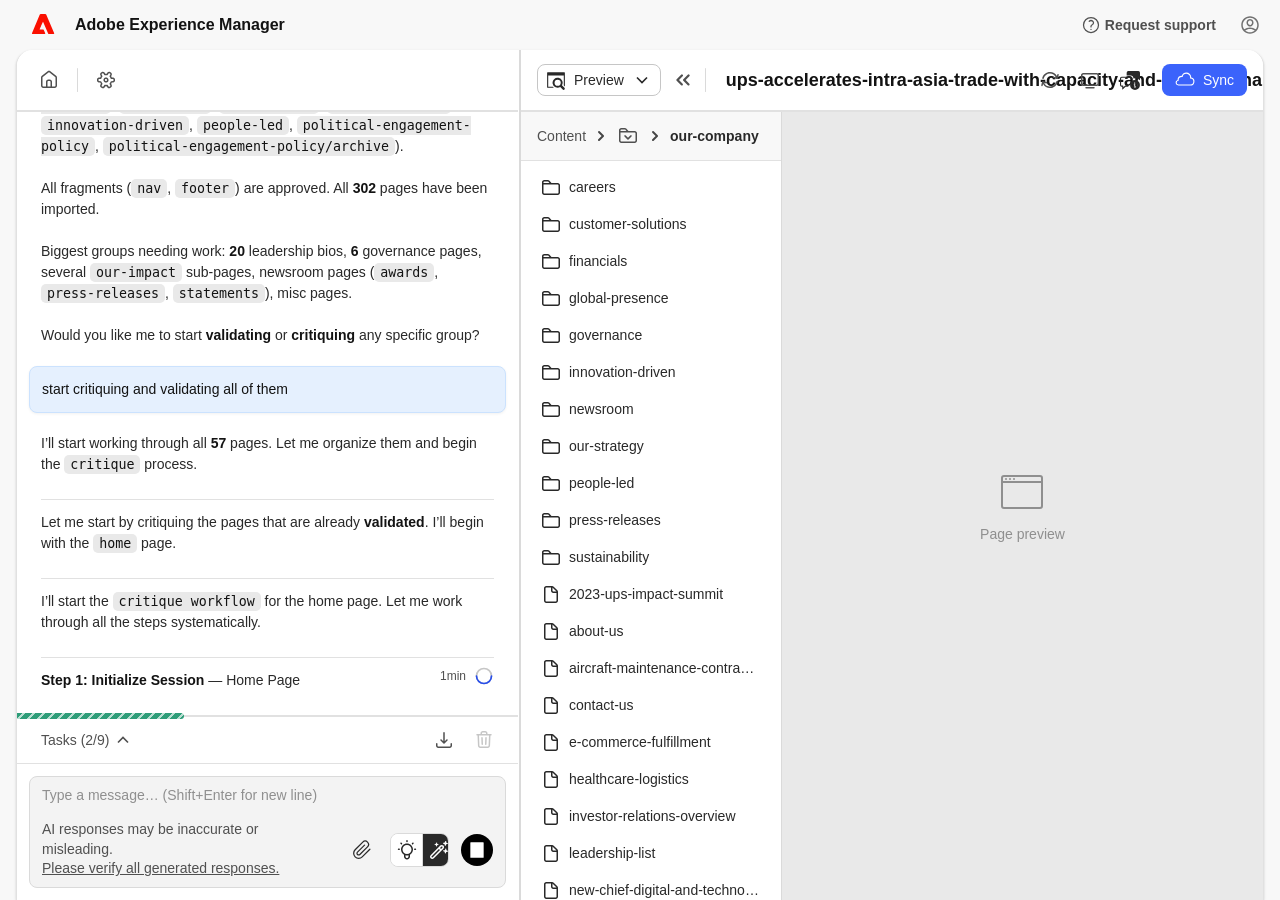
==== commit 527a28dd: "removed unused HTML" ====
--- a/index.html
+++ b/index.html
@@ -261,9 +261,6 @@
       </div>
     </header>
 
-    <!-- ====== SHELL: NAV + MAIN ====== -->
-    <div class="exmod-shell">
-
       <!-- ====== MAIN CONTENT AREA ====== -->
       <main class="exmod-main">
         <div class="exmod-grid">
@@ -280,8 +277,6 @@
                 <button type="button" class="chat-toolbar-btn" data-tooltip="Settings" aria-label="Settings">
                   <svg viewBox="0 0 20 20" focusable="false" aria-hidden="true" role="img"><use href="#icon-settings"></use></svg>
                 </button>
-              </div>
-              <div class="chat-toolbar-right">
               </div>
             </div>
 
@@ -837,7 +832,6 @@
         </div>
       </main>
 
-    </div>
   </div>
   <script src="js/tooltips.js" defer></script>
   <script src="js/resize.js" defer></script>
--- a/css/layout.css
+++ b/css/layout.css
@@ -102,15 +102,6 @@
   fill: currentColor;
 }
 
-/* === SHELL: NAV + MAIN === */
-.exmod-shell {
-  display: flex;
-  flex: 1;
-  min-height: 0;
-  padding: 0;
-  position: relative;
-  z-index: 101;
-}
 
 /* === LEFT NAV SIDEBAR (Spectrum Sidenav style) === */
 .exmod-nav {
@@ -182,7 +173,10 @@
 /* === MAIN CONTENT AREA === */
 .exmod-main {
   flex: 1;
+  min-height: 0;
   min-width: 0;
+  position: relative;
+  z-index: 101;
   background: var(--spectrum-gray-25);
   overflow: hidden;
   margin-left: 16px;
--- a/css/chat.css
+++ b/css/chat.css
@@ -79,11 +79,6 @@
   font-weight: var(--spectrum-bold-font-weight);
   color: var(--spectrum-gray-900);
   margin: 0;
-}
-.chat-toolbar-right {
-  display: flex;
-  align-items: center;
-  gap: var(--spectrum-spacing-100);
 }
 .chat-toolbar-divider {
   width: var(--spectrum-border-width-100);
--- a/css/preview.css
+++ b/css/preview.css
@@ -945,82 +945,6 @@
   transform: translate(0, -50%);
 }
 
-/* Responsive dropdown */
-.responsive-dropdown {
-  position: relative;
-}
-.responsive-dropdown-trigger {
-  width: var(--spectrum-component-height-100);
-  height: var(--spectrum-component-height-100);
-  border: none;
-  background: transparent;
-  border-radius: var(--spectrum-corner-radius-100);
-  cursor: pointer;
-  display: flex;
-  align-items: center;
-  justify-content: center;
-  color: var(--spectrum-neutral-subdued-content-color-default);
-  transition: background-color 0.13s ease-out, color 0.13s ease-out;
-}
-.responsive-dropdown-trigger:hover { background: var(--spectrum-button-hover-overlay); color: var(--spectrum-neutral-content-color-default); }
-.responsive-dropdown-trigger:focus-visible {
-  outline: var(--spectrum-focus-indicator-thickness) solid var(--spectrum-focus-indicator-color);
-  outline-offset: var(--spectrum-focus-indicator-gap);
-}
-.responsive-dropdown-trigger svg {
-  width: var(--spectrum-static-size-200);
-  height: var(--spectrum-static-size-200);
-  fill: currentColor;
-}
-.responsive-dropdown-overlay {
-  display: none;
-  position: absolute;
-  top: 100%;
-  left: 0;
-  margin-top: var(--spectrum-spacing-75);
-  min-width: 140px;
-  background: var(--spectrum-gray-25);
-  border: var(--spectrum-border-width-100) solid var(--spectrum-gray-300);
-  border-radius: var(--spectrum-corner-radius-100);
-  box-shadow: 0 4px 12px rgba(0,0,0,0.15);
-  z-index: 100;
-  overflow: hidden;
-  padding: var(--spectrum-spacing-100);
-}
-.responsive-dropdown.open .responsive-dropdown-overlay {
-  display: block;
-}
-.responsive-dropdown-option {
-  display: flex;
-  align-items: center;
-  gap: var(--spectrum-spacing-100);
-  width: 100%;
-  padding: var(--spectrum-spacing-75) var(--spectrum-spacing-100);
-  padding-left: calc((var(--spectrum-component-height-100) - var(--spectrum-static-size-200)) / 2);
-  margin-bottom: var(--spectrum-spacing-75);
-  border: none;
-  background: transparent;
-  font-size: var(--spectrum-font-size-100);
-  color: var(--spectrum-neutral-content-color-default);
-  cursor: pointer;
-  text-align: left;
-  font-family: var(--spectrum-sans-serif-font-family);
-  border-radius: var(--spectrum-corner-radius-100);
-  transition: background-color 0.13s ease-out;
-}
-.responsive-dropdown-option:last-child {
-  margin-bottom: 0;
-}
-.responsive-dropdown-option:hover {
-  background: var(--spectrum-button-hover-overlay);
-}
-.responsive-dropdown-option svg {
-  width: var(--spectrum-static-size-200);
-  height: var(--spectrum-static-size-200);
-  fill: currentColor;
-  flex-shrink: 0;
-}
-
 /* Actions dropdown */
 .actions-dropdown {
   position: relative;
